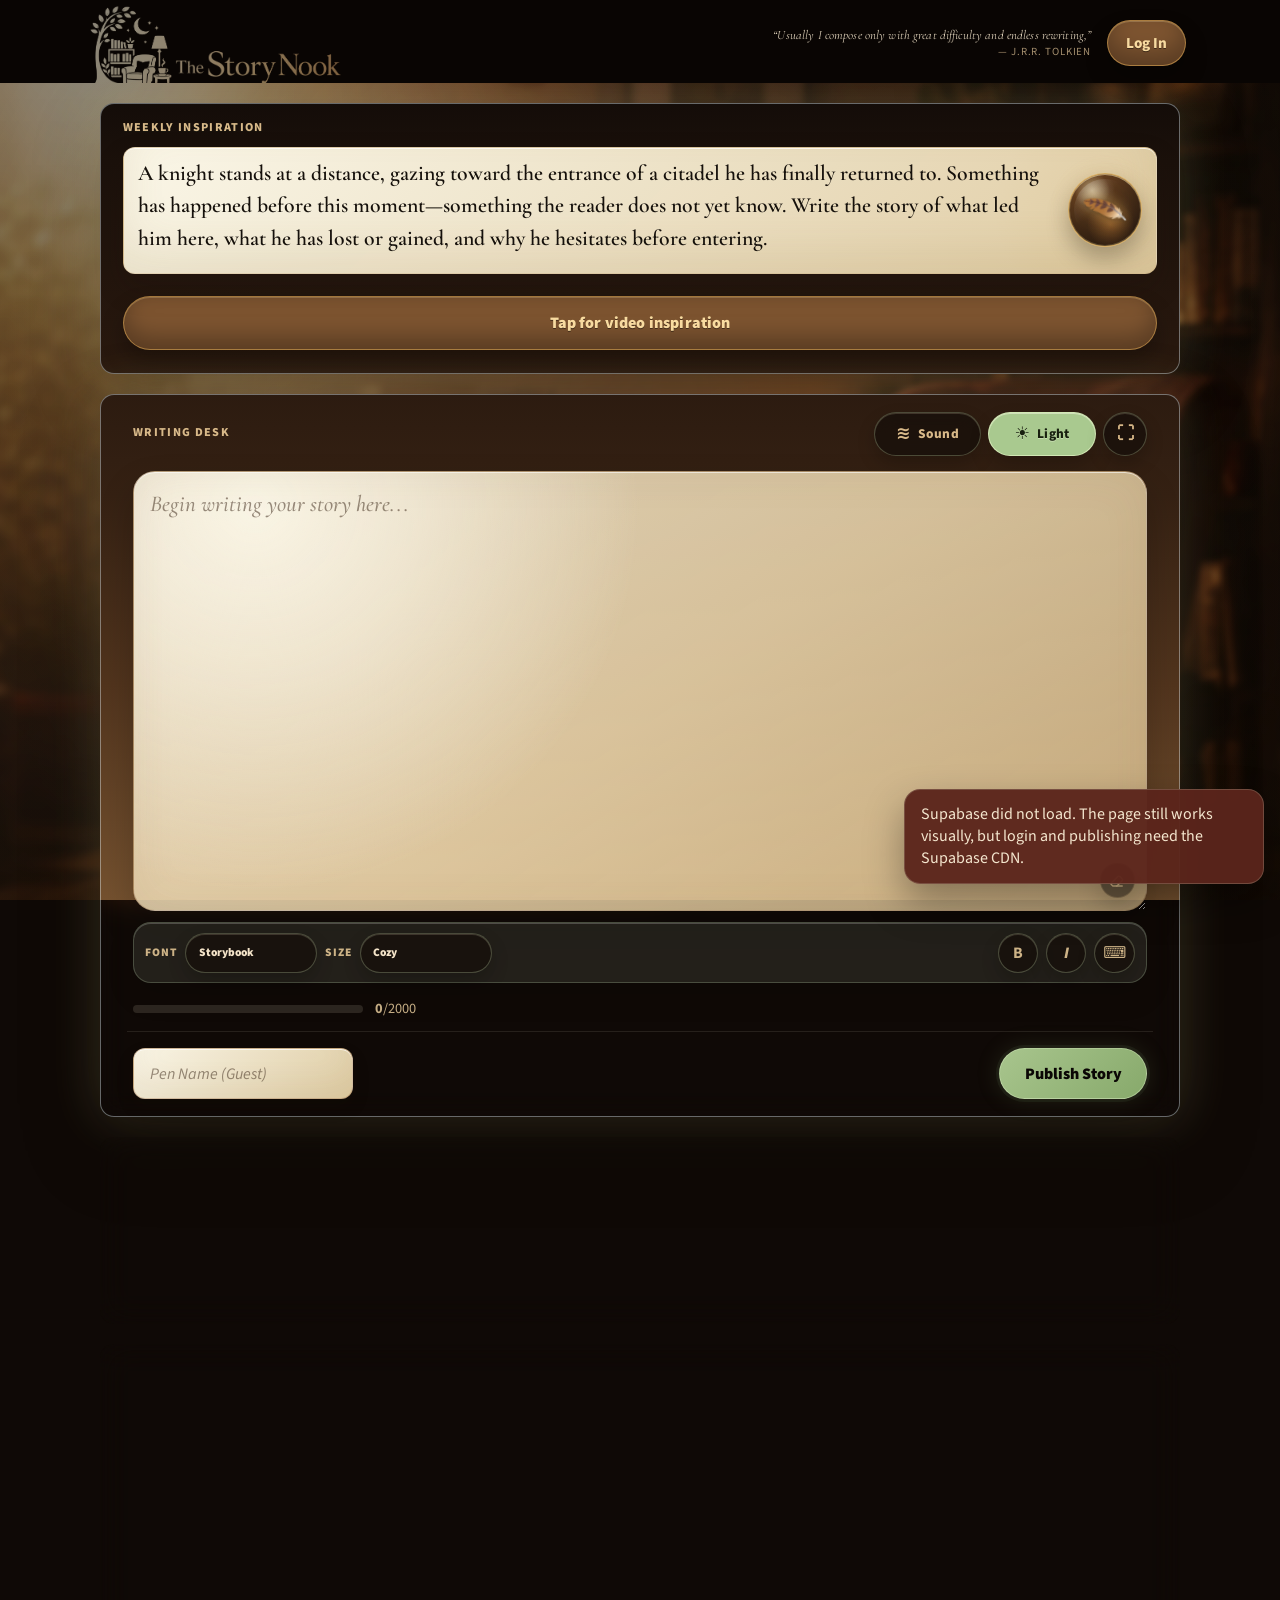
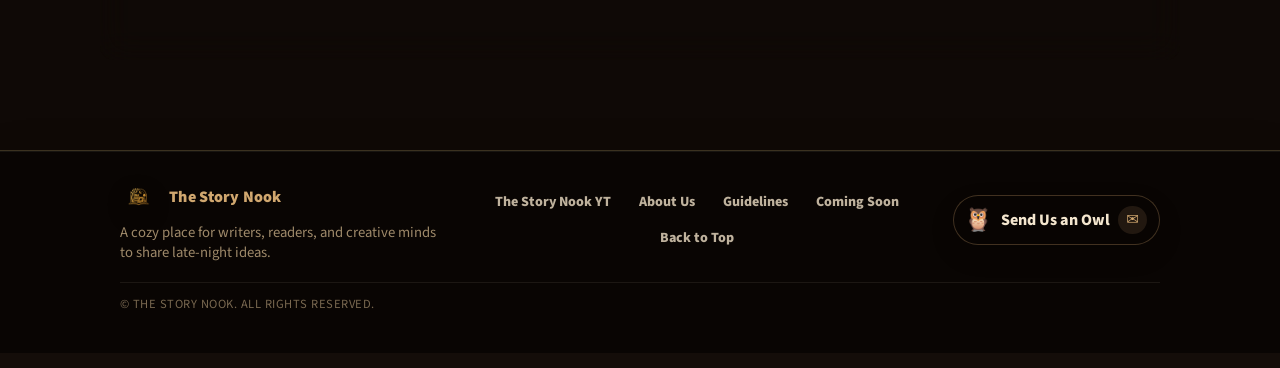
==== index.html @ 9d21a4e7 "Add avatar uploads and lift main layout" ====
<!DOCTYPE html>
<html lang="en">
<head>
    <meta charset="UTF-8">
    <meta name="viewport" content="width=device-width, initial-scale=1.0">
    <meta name="theme-color" content="#120c08">
    <title>The Story Nook</title>
    <link rel="preconnect" href="https://fonts.googleapis.com">
    <link rel="preconnect" href="https://fonts.gstatic.com" crossorigin>
    <link href="https://fonts.googleapis.com/css2?family=Cormorant+Garamond:ital,wght@0,500;0,600;0,700;1,500&family=Source+Sans+3:wght@400;500;600;700;800&display=swap" rel="stylesheet">
    <link rel="stylesheet" href="style.css">
    <script src="https://cdn.jsdelivr.net/npm/@supabase/supabase-js@2"></script>
</head>
<body>
    <div id="toastRegion" class="toast-region" aria-live="polite" aria-atomic="true"></div>

    <nav id="mainNav" class="site-nav">
        <button id="navLogo" class="brand-lockup nav-logo" type="button" aria-label="Back to top">
            <img src="story-nook-main-logo-new-square.png" alt="" class="brand-logo-img" aria-hidden="true">
            <img src="story-nook-logo2.png" alt="The Story Nook" class="brand-title-img">
            <img src="story-nook-header-cutout.png" alt="The Story Nook" class="brand-header-cutout-img">
        </button>

        <div class="nav-actions">
            <div id="loggedOutNav" class="nav-group">
                <div class="quote-of-day" aria-label="Quote of the day">
                    <p>“Usually I compose only with great difficulty and endless rewriting,”</p>
                    <cite>— J.R.R. Tolkien</cite>
                </div>
                <button id="navLoginBtn" class="btn-secondary">Log In</button>
            </div>
            <div id="loggedInNav" class="nav-group hidden">
                <button id="navMonthlyTopBtn" class="nav-icon-btn nav-monthly-btn" type="button" aria-label="Top stories of the month">
                    <svg class="nav-eye-icon" viewBox="0 0 24 24" aria-hidden="true">
                        <path d="M2.5 12s3.4-6.2 9.5-6.2S21.5 12 21.5 12s-3.4 6.2-9.5 6.2S2.5 12 2.5 12Z"></path>
                        <path d="M12 9.2a2.8 2.8 0 1 1 0 5.6 2.8 2.8 0 0 1 0-5.6Z"></path>
                    </svg>
                </button>
                <button id="navMailBtn" class="nav-icon-btn nav-mail-btn has-unread" type="button" aria-label="Messages">
                    <svg class="nav-mail-icon" viewBox="0 0 24 24" aria-hidden="true">
                        <path d="M21 3 9.6 21l-2.2-8.4L3 10.4 21 3Z"></path>
                        <path d="M7.4 12.6 21 3"></path>
                    </svg>
                </button>
                <button id="navMessagesBtn" class="nav-icon-btn nav-message-btn" type="button" aria-label="Notifications">
                    <svg class="nav-bell-icon" viewBox="0 0 24 24" aria-hidden="true">
                        <path d="M18 10.5a6 6 0 0 0-12 0v3.2l-1.7 2.8h15.4L18 13.7v-3.2Z"></path>
                        <path d="M9.7 19a2.5 2.5 0 0 0 4.6 0"></path>
                    </svg>
                </button>
                <button id="navProfileBtn" class="profile-trigger" type="button" aria-label="Open profile">
                    <span id="navUsername">Writer</span>
                    <img id="navAvatar" src="" alt="Profile avatar" class="avatar-small">
                </button>
            </div>

            <div class="bookmark-menu-shell hidden">
                <button id="bookmarkMenuBtn" class="bookmark-ribbon archive-menu-btn" type="button" aria-expanded="false" aria-controls="nookRibbonPanel" aria-label="Open archives">
                    <span class="archive-menu-mark" aria-hidden="true"></span>
                </button>
                <div id="nookRibbonPanel" class="ribbon-panel hidden archive-menu-panel" aria-label="Story Nook archive menu">
                    <p id="journeyNote" class="ribbon-note storybook-menu-note">The Archive</p>
                    <div class="storybook-menu-pages archive-menu-pages" aria-label="Archive menu">
                        <button type="button" class="storybook-page-link" data-archive-action="open">
                            <span class="page-link-title">Open Archive</span>
                            <span class="page-link-desc">Browse the strongest stories, likes, and discussion.</span>
                        </button>
                        <button type="button" class="storybook-page-link" data-archive-action="favorite">
                            <span class="page-link-title">All-Time Favorite</span>
                            <span class="page-link-desc">Jump to the story with the most hearts.</span>
                        </button>
                        <button type="button" class="storybook-page-link" data-archive-action="podium">
                            <span class="page-link-title">Weekly Podium</span>
                            <span class="page-link-desc">A home for every weekly top three.</span>
                        </button>
                    </div>
                </div>
            </div>
        </div>
    </nav>

    <div class="video-background" aria-hidden="true"></div>
    <div class="page-glow" aria-hidden="true"></div>
    <div class="overlay" aria-hidden="true"></div>

    <main>
        <section class="hero card compact-inspiration" aria-labelledby="weeklyPromptTitle">
            <div class="section-heading weekly-prompt-heading">
                <h2 id="weeklyPromptTitle" class="eyebrow section-label-title">Weekly Inspiration</h2>
            </div>
            <div class="prompt-strip">
                <p id="weeklyPromptText">A knight stands at a distance, gazing toward the entrance of a citadel he has finally returned to. Something has happened before this moment—something the reader does not yet know. Write the story of what led him here, what he has lost or gained, and why he hesitates before entering.</p>
                <button id="copyPromptBtn" class="btn-primary prompt-write-btn feather-prompt-btn" type="button" aria-label="Start writing from this inspiration" title="Start writing from this inspiration"><span aria-hidden="true">🪶</span></button>
            </div>

            <div class="video-toggle-wrapper">
                <button id="toggleVideoBtn" class="video-toggle-btn" type="button" aria-expanded="false" aria-controls="videoDropdown">
                    <span class="video-toggle-text">Tap for video inspiration</span>
                </button>
                <div id="videoDropdown" class="video-dropdown" aria-hidden="true">
                    <div class="video-wrapper">
                        <iframe id="youtubePlayer" src="" title="Inspiration video" frameborder="0" allow="autoplay; accelerometer; clipboard-write; encrypted-media; gyroscope; picture-in-picture" allowfullscreen></iframe>
                    </div>
                </div>
            </div>
        </section>

        <section id="writingZoneSection" class="writing-zone card" aria-labelledby="writeTitle">
            <button id="exitFocusBtn" class="focus-close" type="button" aria-label="Exit focus mode">×</button>
            <div class="writing-desk-header">
                <div class="writing-desk-title">
                    <p class="eyebrow">Writing desk</p>
                    <h2 id="writeTitle" class="sr-only">Writing Desk</h2>
                </div>
                <div class="writing-desk-controls focus-ambient-controls" aria-label="Focus room controls">
                    <button id="soundEffectsBtn" class="focus-mini-btn focus-icon-btn" type="button" aria-expanded="false" aria-controls="soundEffectsMenu">
                        <span aria-hidden="true">≋</span>
                        <span>Sound</span>
                    </button>
                    <button id="lightingEffectsBtn" class="focus-mini-btn focus-icon-btn" type="button" aria-expanded="false" aria-controls="lightingEffectsMenu">
                        <span aria-hidden="true">☀</span>
                        <span>Light</span>
                    </button>
                    <button id="focusModeToggleBtn" class="focus-mode-toggle" type="button" aria-label="Enter focus mode" title="Enter focus mode" aria-pressed="false">
                        <span class="focus-mode-toggle-icon" aria-hidden="true">⛶</span>
                        <span class="sr-only focus-mode-toggle-label">Enter focus mode</span>
                    </button>
                </div>
            </div>
            <div id="soundEffectsMenu" class="ambient-menu sound-menu hidden" role="menu" aria-label="Ambient sounds" aria-hidden="true" inert>
                <div class="ambient-menu-feature ambient-slider-feature audio-slider-feature">
                    <span class="ambient-feature-label">Volume</span>
                    <label class="site-volume-slider" for="siteVolumeSlider">
                        <span class="slider-soft-label">Off</span>
                        <input id="siteVolumeSlider" type="range" min="0" max="100" value="50" step="1" aria-label="Website audio volume">
                        <span class="slider-soft-label">Full</span>
                    </label>
                </div>
                                <div class="sound-mix-option" data-sound="relaxing-rain" role="button" tabindex="0" aria-pressed="false">
                    <span class="sound-mix-label">Relaxing rain</span>
                    <label class="sound-mix-slider-wrap" aria-label="Relaxing rain volume">
                        <span class="sound-mix-volume-value">70%</span>
                        <input class="sound-mix-slider" data-sound-volume="relaxing-rain" type="range" min="0" max="100" value="70" step="1" aria-label="Relaxing rain volume">
                    </label>
                </div>
                <div class="sound-mix-option" data-sound="fireplace" role="button" tabindex="0" aria-pressed="false">
                    <span class="sound-mix-label">Fireplace</span>
                    <label class="sound-mix-slider-wrap" aria-label="Fireplace volume">
                        <span class="sound-mix-volume-value">70%</span>
                        <input class="sound-mix-slider" data-sound-volume="fireplace" type="range" min="0" max="100" value="70" step="1" aria-label="Fireplace volume">
                    </label>
                </div>
                <div class="sound-mix-option" data-sound="ocean-waves" role="button" tabindex="0" aria-pressed="false">
                    <span class="sound-mix-label">Ocean waves</span>
                    <label class="sound-mix-slider-wrap" aria-label="Ocean waves volume">
                        <span class="sound-mix-volume-value">70%</span>
                        <input class="sound-mix-slider" data-sound-volume="ocean-waves" type="range" min="0" max="100" value="70" step="1" aria-label="Ocean waves volume">
                    </label>
                </div>
                <div class="sound-mix-option" data-sound="morning-birds" role="button" tabindex="0" aria-pressed="false">
                    <span class="sound-mix-label">Morning birds</span>
                    <label class="sound-mix-slider-wrap" aria-label="Morning birds volume">
                        <span class="sound-mix-volume-value">70%</span>
                        <input class="sound-mix-slider" data-sound-volume="morning-birds" type="range" min="0" max="100" value="70" step="1" aria-label="Morning birds volume">
                    </label>
                </div>
                <div class="sound-mix-option" data-sound="relaxing-storm" role="button" tabindex="0" aria-pressed="false">
                    <span class="sound-mix-label">Relaxing storm</span>
                    <label class="sound-mix-slider-wrap" aria-label="Relaxing storm volume">
                        <span class="sound-mix-volume-value">70%</span>
                        <input class="sound-mix-slider" data-sound-volume="relaxing-storm" type="range" min="0" max="100" value="70" step="1" aria-label="Relaxing storm volume">
                    </label>
                </div>
                <div class="sound-mix-option" data-sound="day-at-the-park" role="button" tabindex="0" aria-pressed="false">
                    <span class="sound-mix-label">Day at the park</span>
                    <label class="sound-mix-slider-wrap" aria-label="Day at the park volume">
                        <span class="sound-mix-volume-value">70%</span>
                        <input class="sound-mix-slider" data-sound-volume="day-at-the-park" type="range" min="0" max="100" value="70" step="1" aria-label="Day at the park volume">
                    </label>
                </div>
                <div class="sound-mix-option" data-sound="far-away-thunder" role="button" tabindex="0" aria-pressed="false">
                    <span class="sound-mix-label">Far away thunder</span>
                    <label class="sound-mix-slider-wrap" aria-label="Far away thunder volume">
                        <span class="sound-mix-volume-value">70%</span>
                        <input class="sound-mix-slider" data-sound-volume="far-away-thunder" type="range" min="0" max="100" value="70" step="1" aria-label="Far away thunder volume">
                    </label>
                </div>
                <div class="sound-mix-option" data-sound="humming" role="button" tabindex="0" aria-pressed="false">
                    <span class="sound-mix-label">Humming</span>
                    <label class="sound-mix-slider-wrap" aria-label="Humming volume">
                        <span class="sound-mix-volume-value">70%</span>
                        <input class="sound-mix-slider" data-sound-volume="humming" type="range" min="0" max="100" value="70" step="1" aria-label="Humming volume">
                    </label>
                </div>
                <div class="sound-mix-option" data-sound="brown-noise" role="button" tabindex="0" aria-pressed="false">
                    <span class="sound-mix-label">Brown noise</span>
                    <label class="sound-mix-slider-wrap" aria-label="Brown noise volume">
                        <span class="sound-mix-volume-value">70%</span>
                        <input class="sound-mix-slider" data-sound-volume="brown-noise" type="range" min="0" max="100" value="70" step="1" aria-label="Brown noise volume">
                    </label>
                </div>
            </div>
            <div id="lightingEffectsMenu" class="ambient-menu lighting-menu hidden" role="menu" aria-label="Ambient lighting" aria-hidden="true" inert>
                <div class="ambient-menu-feature ambient-slider-feature">
                    <span class="ambient-feature-label">Window</span>
                    <label class="focus-visibility-slider" for="focusVisibilitySlider">
                        <span class="slider-soft-label">Feather</span>
                        <input id="focusVisibilitySlider" type="range" min="48" max="96" value="88" step="1" aria-label="Writing window visibility">
                        <span class="slider-soft-label">Ink</span>
                    </label>
                </div>
                <button type="button" data-lighting="fireplace-glow" aria-pressed="false">Fireplace glow</button>
                <button type="button" data-lighting="rain-ambience" aria-pressed="false">Rain ambience</button>
                <button type="button" data-lighting="wind" aria-pressed="false">Under the covers</button>
                <button type="button" data-lighting="thunder-flashes" aria-pressed="false">Thunder flashes</button>
                <button type="button" data-lighting="summer-daylight" aria-pressed="false">Summer daylight</button>
                <button type="button" data-lighting="twilight" aria-pressed="false">Twilight</button>
                <button type="button" data-lighting="lamplight" aria-pressed="false">Lamplight</button>
                <button type="button" data-lighting="moonlit-desk" aria-pressed="false">Moonlit desk</button>
            </div>
            <div class="story-input-wrap">
                <textarea id="mainStoryInput" maxlength="2000" placeholder="Begin writing your story here..."></textarea>
                <button id="eraseStoryBtn" class="textarea-eraser" type="button" aria-label="Clear writing area" title="Clear writing area">
                    <svg viewBox="0 0 24 24" aria-hidden="true">
                        <path d="M4.2 15.9 13.7 6.4a2 2 0 0 1 2.8 0l3.1 3.1a2 2 0 0 1 0 2.8l-7.2 7.2H6.7L4.2 17a.8.8 0 0 1 0-1.1Z"></path>
                        <path d="M11.7 19.5h8.1"></path>
                    </svg>
                </button>
            </div>

            <div class="typing-toolbar" role="toolbar" aria-label="Writing tools">
                <div class="typing-toolbar-group typing-toolbar-selects">
                    <label class="typing-control" for="writingFontSelect">
                        <span>Font</span>
                        <select id="writingFontSelect" aria-label="Writing font">
                            <option value="'Cormorant Garamond', Georgia, serif">Storybook</option>
                            <option value="Georgia, 'Times New Roman', serif">Classic Serif</option>
                            <option value="Garamond, 'Cormorant Garamond', Georgia, serif">Garamond</option>
                            <option value="'Source Sans 3', system-ui, sans-serif">Clean Sans</option>
                            <option value="'Courier New', Courier, monospace">Typewriter</option>
                        </select>
                    </label>
                    <label class="typing-control" for="writingSizeSelect">
                        <span>Size</span>
                        <select id="writingSizeSelect" aria-label="Writing text size">
                            <option value="1.12rem">Small</option>
                            <option value="1.25rem">Comfort</option>
                            <option value="1.42rem">Cozy</option>
                            <option value="1.62rem">Large</option>
                            <option value="1.82rem">Storyteller</option>
                        </select>
                    </label>
                </div>
                <div class="typing-toolbar-group typing-format-toggles" aria-label="Text style">
                    <button id="writingBoldBtn" class="typing-tool-btn" type="button" aria-pressed="false" aria-label="Toggle bold text"><strong>B</strong></button>
                    <button id="writingItalicBtn" class="typing-tool-btn" type="button" aria-pressed="false" aria-label="Toggle italic text"><em>I</em></button>
                    <button id="typingSoundToggleBtn" class="typing-tool-btn typing-sound-toggle" type="button" aria-pressed="false" aria-label="Toggle gentle typing sound" title="Typing sound off"><span aria-hidden="true">⌨</span></button>
                </div>
            </div>

            <div class="writer-tools">
                <div class="char-meter" aria-label="Story character count">
                    <div class="char-track"><span id="charBar"></span></div>
                    <span><strong id="charCount">0</strong>/2000</span>
                </div>
            </div>

            <div class="action-bar writer-action-line">
                <div class="writing-actions-left">
                    <input type="text" id="guestPenName" placeholder="Pen Name (Guest)" maxlength="32" autocomplete="nickname">
                </div>
                <button id="publishBtn" class="btn-primary" type="button">Publish Story</button>
            </div>
        </section>

        <section class="leaderboard card" aria-labelledby="topStoriesTitle">
            <div class="section-heading">
                <h2 id="topStoriesTitle" class="eyebrow section-label-title">Reader Favorites</h2>
            </div>
            <div class="top-stories-container" id="topStories"></div>
        </section>

        <section class="feed card" aria-labelledby="feedTitle">
            <div class="section-heading split">
                <div>
                    <h2 id="feedTitle" class="eyebrow section-label-title">Latest Submissions</h2>
                </div>
                <button id="refreshFeedBtn" class="btn-secondary small" type="button">Refresh</button>
            </div>

            <div class="feed-toolbar">
                <label class="sr-only" for="storySearch">Search stories</label>
                <input type="search" id="storySearch" placeholder="Search stories or pen names...">
                <label class="sr-only" for="feedSort">Sort stories</label>
                <select id="feedSort">
                    <option value="created_at">Newest first</option>
                    <option value="votes">Most loved</option>
                </select>
            </div>

            <div id="storyFeed" class="feed-list-container"></div>
            <button id="loadMoreBtn" class="btn-secondary full-width load-more" type="button">Load more stories</button>
        </section>
    </main>

    <footer class="site-footer">
        <div class="footer-content footer-content-polished">
            <div class="footer-main">
                <div class="brand-lockup footer-brand">
                    <img src="story-nook-main-logo-new-square.png" alt="" class="brand-logo-img" aria-hidden="true">
                    <span>The Story Nook</span>
                </div>
                <p class="footer-note">A cozy place for writers, readers, and creative minds to share late-night ideas.</p>
            </div>

            <nav class="footer-nav" aria-label="Footer links">
                <a href="https://www.youtube.com/@TheStoryNook-YT" target="_blank" rel="noopener noreferrer">The Story Nook YT</a>
                <button type="button" data-open="aboutModal">About Us</button>
                <button type="button" data-open="guidelinesModal">Guidelines</button>
                <button type="button" data-open="comingSoonModal">Coming Soon</button>
                <button type="button" data-scroll-target="top">Back to Top</button>
            </nav>

            <button type="button" id="footerFeedbackBtn" class="footer-owl-link" aria-label="Send Us an Owl">
                <span class="footer-owl-icon" aria-hidden="true">🦉</span>
                <span class="footer-owl-text">Send Us an Owl</span>
                <span class="footer-mail-icon" aria-hidden="true">✉</span>
            </button>

            <p class="footer-legal">© The Story Nook. All rights reserved.</p>
        </div>
    </footer>

    <div id="clearStoryModal" class="modal hidden" role="dialog" aria-modal="true" aria-labelledby="clearStoryTitle">
        <div class="modal-content narrow cozy-panel clear-story-modal">
            <button class="close-modal" type="button" data-close="clearStoryModal" aria-label="Close">&times;</button>
            <div class="clear-story-icon" aria-hidden="true">
                <svg viewBox="0 0 24 24">
                    <path d="M4.2 15.9 13.7 6.4a2 2 0 0 1 2.8 0l3.1 3.1a2 2 0 0 1 0 2.8l-7.2 7.2H6.7L4.2 17a.8.8 0 0 1 0-1.1Z"></path>
                    <path d="M11.7 19.5h8.1"></path>
                </svg>
            </div>
            <h2 id="clearStoryTitle">Clear the writing area?</h2>
            <p class="subtext">This will remove the current draft from this browser. The prompt will return as example text.</p>
            <div class="modal-actions-row">
                <button id="cancelEraseStoryBtn" class="btn-secondary" type="button" data-close="clearStoryModal">Cancel</button>
                <button id="confirmEraseStoryBtn" class="btn-primary" type="button">Clear it</button>
            </div>
        </div>
    </div>


    <div id="publishMomentModal" class="modal hidden publish-moment-modal" role="dialog" aria-modal="true" aria-labelledby="publishMomentTitle">
        <div class="modal-content narrow cozy-panel publish-moment-card">
            <button class="close-modal" type="button" data-close="publishMomentModal" aria-label="Close">&times;</button>
            <div class="publish-moment-icon" aria-hidden="true">✨</div>
            <h2 id="publishMomentTitle">Your story now lives in the Nook</h2>
            <p class="modal-intro">A new page has been tucked onto the shelf.</p>
        </div>
    </div>

    <div id="authModal" class="modal hidden" role="dialog" aria-modal="true" aria-labelledby="authTitle">
        <div class="modal-content narrow cozy-panel">
            <button class="close-modal" type="button" data-close="authModal" aria-label="Close">&times;</button>
            <div class="brand-lockup modal-brand">
                <img src="story-nook-main-logo-new-square.png" alt="" class="brand-logo-img" aria-hidden="true">
                <span>The Story Nook</span>
            </div>
            <h2 id="authTitle">Welcome back</h2>
            <div class="auth-tabs" role="tablist" aria-label="Authentication mode">
                <button id="loginTab" class="auth-tab active" type="button">Log In</button>
                <button id="signupTab" class="auth-tab" type="button">Sign Up</button>
            </div>
            <form id="authForm" class="auth-form-container">
                <label class="sr-only" for="emailInput">Email Address</label>
                <input type="email" id="emailInput" placeholder="Email Address" autocomplete="email" required>
                <label class="sr-only" for="passwordInput">Password</label>
                <input type="password" id="passwordInput" placeholder="Password" autocomplete="current-password" minlength="6" required>
                <label class="sr-only" for="usernameInput">Pen Name</label>
                <input type="text" id="usernameInput" placeholder="Choose a Pen Name" class="hidden" autocomplete="username" maxlength="24">
                <button id="authActionBtn" class="btn-primary full-width" type="submit">Log In</button>
            </form>
            <div class="auth-helper-row">
                <button id="forgotPasswordBtn" type="button" class="text-link">Forgot password?</button>
                <button id="authSwitchBtn" type="button" class="text-link">Need an account?</button>
            </div>
            <p id="authError" class="error-text" role="alert"></p>
        </div>
    </div>

    <div id="feedbackModal" class="modal hidden" role="dialog" aria-modal="true" aria-labelledby="feedbackTitle">
        <div class="modal-content narrow cozy-panel">
            <button class="close-modal" type="button" data-close="feedbackModal" aria-label="Close">&times;</button>
            <h2 id="feedbackTitle">🦉 Send an Owl</h2>
            <p class="modal-intro">Suggestions, bug reports, or a quick hello—send your owl here.</p>
            <div class="auth-form-container">
                <input type="email" id="feedbackEmail" placeholder="Your Email (so we can reply)">
                <textarea id="feedbackText" placeholder="Write your missive here..." rows="5"></textarea>
                <button id="submitFeedbackBtn" class="btn-primary full-width" type="button">Send to The High Council</button>
            </div>
        </div>
    </div>

    <div id="guidelinesModal" class="modal hidden" role="dialog" aria-modal="true" aria-labelledby="guidelinesTitle">
        <div class="modal-content narrow cozy-panel footer-info-modal">
            <button class="close-modal" type="button" data-close="guidelinesModal" aria-label="Close">&times;</button>
            <h2 id="guidelinesTitle">📜 Community Guidelines</h2>
            <p class="modal-intro footer-modal-intro">Keep the Nook kind, curious, and welcoming. Share original writing, encourage other writers, and leave feedback that helps stories grow.</p>
            <div class="footer-modal-list">
                <p><strong>Be generous.</strong> Celebrate effort, not just polish.</p>
                <p><strong>Be thoughtful.</strong> Comment with care and avoid personal attacks.</p>
                <p><strong>Be original.</strong> Post your own work and credit inspiration when needed.</p>
            </div>
        </div>
    </div>

    <div id="comingSoonModal" class="modal hidden" role="dialog" aria-modal="true" aria-labelledby="comingSoonTitle">
        <div class="modal-content narrow cozy-panel footer-info-modal">
            <button class="close-modal" type="button" data-close="comingSoonModal" aria-label="Close">&times;</button>
            <h2 id="comingSoonTitle">✨ Coming Soon</h2>
            <p class="modal-intro footer-modal-intro">The Nook is growing toward weekly spotlights, reader milestones, collectible flair, and cozy community challenges.</p>
            <div class="footer-modal-list">
                <p><strong>Weekly spotlights</strong> for loved, discussed, and discovered stories.</p>
                <p><strong>Writer titles</strong> earned through participation and creativity.</p>
                <p><strong>Flair rewards</strong> to decorate profiles as the community grows.</p>
            </div>
        </div>
    </div>

    <div id="profileModal" class="modal hidden" role="dialog" aria-modal="true" aria-labelledby="profileNameDisplay">
        <div class="modal-content book-style">
            <button class="close-modal" type="button" data-close="profileModal" aria-label="Close">&times;</button>
            <div class="profile-header">
                <div class="avatar-wrapper" title="Choose a profile picture" role="button" tabindex="0" aria-label="Choose profile picture">
                    <img id="profileAvatar" src="" alt="Profile avatar" class="avatar-large profile-trigger-action">
                    <input type="file" id="avatarUploadInput" accept="image/*" hidden>
                    <div id="avatarEditOverlay" class="avatar-edit-hint">📷</div>
                </div>
                <div class="profile-info">
                    <p class="eyebrow dark">Author profile</p>
                    <h2 id="profileNameDisplay">Loading...</h2>
                    <p id="profileBioDisplay" class="profile-bio-display">A quiet corner for stories, comments, and late-night ideas.</p>
                </div>
            </div>

            <button id="adminDashboardBtn" class="btn-primary full-width hidden" type="button">👑 Control Panel</button>

            <div id="profileStatsGrid" class="profile-stats-grid" aria-label="Profile statistics">
                <div class="profile-stat-card"><strong>—</strong><span>Stories</span></div>
                <div class="profile-stat-card"><strong>—</strong><span>Hearts</span></div>
                <div class="profile-stat-card"><strong>—</strong><span>Comments</span></div>
                <div class="profile-stat-card"><strong>—</strong><span>Words</span></div>
            </div>

            <div class="passport-section">
                <div class="passport-header-row">
                    <h3>🎖️ Author's Passport</h3>
                    <button id="passportInfoBtn" class="info-icon-small" title="Guide" type="button">?</button>
                </div>
                <div id="flairGrid" class="flair-grid"></div>
            </div>

            <div id="settingsSection" class="settings-section">
                <h3>⚙️ Settings</h3>
                <div class="profile-settings-fields">
                    <label class="profile-field-label" for="profileUsernameInput">Pen name</label>
                    <input type="text" id="profileUsernameInput" maxlength="24" placeholder="Your pen name" autocomplete="nickname">
                    <label class="profile-field-label" for="profileBioInput">About your writing</label>
                    <textarea id="profileBioInput" class="profile-bio-input" maxlength="220" rows="3" placeholder="A small note about your voice, genres, or favorite late-night ideas..."></textarea>
                    <button id="saveProfileBtn" class="btn-primary full-width" type="button">Save Profile</button>
                </div>
                <div class="settings-grid password-settings-grid">
                    <input type="password" id="newPasswordInput" placeholder="New Password" autocomplete="new-password">
                    <button id="changePasswordBtn" class="btn-secondary small" type="button">Update Password</button>
                </div>
                <button id="logoutBtn" class="btn-secondary full-width" type="button">Log Out</button>
            </div>

            <h3>My Stories</h3>
            <div id="myStoriesList" class="my-stories-container"></div>

            <div id="deleteSection" class="delete-section">
                <button id="deleteAccountBtn" class="btn-delete-final full-width" type="button">Delete Profile Data</button>
            </div>
        </div>
    </div>

    <div id="avatarPickerModal" class="modal hidden" role="dialog" aria-modal="true" aria-labelledby="avatarPickerTitle">
        <div class="modal-content narrow cozy-panel avatar-picker-modal">
            <button class="close-modal" type="button" data-close="avatarPickerModal" aria-label="Close">&times;</button>
            <h2 id="avatarPickerTitle">Choose Profile Picture</h2>
            <p class="modal-intro">Unlocked prize pictures will appear here as your profile grows.</p>
            <div class="profile-placeholder-picker">
                <span class="profile-field-label">Available pictures</span>
                <div id="avatarPlaceholderGrid" class="avatar-placeholder-grid" aria-label="Choose a profile picture"></div>
            </div>
            <button id="avatarUploadBtn" class="btn-secondary full-width" type="button">Upload Custom Picture</button>
            <div id="customAvatarTools" class="custom-avatar-tools hidden" aria-label="Adjust uploaded profile picture">
                <span class="profile-field-label">Center uploaded picture</span>
                <div class="custom-avatar-adjust-row">
                    <div class="custom-avatar-preview-shell">
                        <img id="customAvatarPreview" src="" alt="Uploaded avatar preview">
                    </div>
                    <div class="custom-avatar-sliders">
                        <label for="avatarPositionX">
                            <span>Left / Right</span>
                            <input id="avatarPositionX" type="range" min="0" max="100" value="50">
                        </label>
                        <label for="avatarPositionY">
                            <span>Up / Down</span>
                            <input id="avatarPositionY" type="range" min="0" max="100" value="50">
                        </label>
                    </div>
                </div>
                <button id="saveAvatarPositionBtn" class="btn-secondary full-width small" type="button">Save Center</button>
            </div>
        </div>
    </div>

    <div id="passportInfoModal" class="modal hidden" role="dialog" aria-modal="true" aria-labelledby="guideTitle">
        <div class="modal-content passport-guide-style">
            <button class="close-modal" type="button" data-close="passportInfoModal" aria-label="Close">&times;</button>
            <h2 id="guideTitle" class="guide-title">Passport Guide</h2>
            <p class="guide-desc">Collect badges to unlock profile frames.</p>
            <div class="badge-guide-grid">
                <div class="guide-item"><div class="flair-preview frame-wood guide-badge"></div><div><strong>The Bard</strong><br><small>Participated in the weekly prompt.</small></div></div>
                <div class="guide-item"><div class="flair-preview frame-copper guide-badge"></div><div><strong>Talk of the Nook</strong><br><small>Most comments in a week.</small></div></div>
                <div class="guide-item"><div class="flair-preview frame-stone guide-badge"></div><div><strong>The Ink Scribble</strong><br><small>3rd place in weekly voting.</small></div></div>
                <div class="guide-item"><div class="flair-preview frame-iron guide-badge"></div><div><strong>The Cliffhanger</strong><br><small>2nd place in weekly voting.</small></div></div>
                <div class="guide-item"><div class="flair-preview frame-gold guide-badge"></div><div><strong>The Golden Quill</strong><br><small>1st place in weekly voting.</small></div></div>
                <div class="guide-item"><div class="flair-preview frame-diamond guide-badge"></div><div><strong>The Trilogy Master</strong><br><small>Top 3 for three weeks in a row.</small></div></div>
            </div>
        </div>
    </div>

    <div id="adminModal" class="modal hidden" role="dialog" aria-modal="true" aria-labelledby="adminTitle">
        <div class="modal-content book-style full-screen-mobile">
            <button class="close-modal" type="button" data-close="adminModal" aria-label="Close">&times;</button>
            <h2 id="adminTitle" class="admin-title">👑 Control Panel</h2>
            <div class="admin-tabs">
                <button class="tab-btn active" type="button" data-admin-tab="users">Users & Badges</button>
                <button class="tab-btn" type="button" data-admin-tab="contest">Manual Awards</button>
            </div>
            <div id="adminTabUsers" class="admin-tab-content">
                <input type="search" id="adminUserSearch" placeholder="Search user by name...">
                <div id="adminUserList" class="admin-user-list"></div>
            </div>
            <div id="adminTabContest" class="admin-tab-content hidden">
                <h3>🏆 Manage Badges</h3>
                <div class="winner-input-group"><label>🥇 The Golden Quill</label><div><input type="text" id="badgeInput_5" placeholder="Username"><button data-award="5" class="btn-primary small" type="button">Award</button><button data-revoke="5" class="btn-delete small" type="button">Revoke</button></div></div>
                <div class="winner-input-group"><label>🥈 The Cliffhanger</label><div><input type="text" id="badgeInput_4" placeholder="Username"><button data-award="4" class="btn-primary small" type="button">Award</button><button data-revoke="4" class="btn-delete small" type="button">Revoke</button></div></div>
                <div class="winner-input-group"><label>🥉 The Ink Scribble</label><div><input type="text" id="badgeInput_3" placeholder="Username"><button data-award="3" class="btn-primary small" type="button">Award</button><button data-revoke="3" class="btn-delete small" type="button">Revoke</button></div></div>
                <div class="winner-input-group"><label>🎭 The Bard</label><div><input type="text" id="badgeInput_1" placeholder="Username"><button data-award="1" class="btn-primary small" type="button">Award</button><button data-revoke="1" class="btn-delete small" type="button">Revoke</button></div></div>
                <div class="winner-input-group"><label>🗣️ Talk of the Nook</label><div><input type="text" id="badgeInput_2" placeholder="Username"><button data-award="2" class="btn-primary small" type="button">Award</button><button data-revoke="2" class="btn-delete small" type="button">Revoke</button></div></div>
                <div class="winner-input-group"><label>💎 The Trilogy Master</label><div><input type="text" id="badgeInput_6" placeholder="Username"><button data-award="6" class="btn-primary small" type="button">Award</button><button data-revoke="6" class="btn-delete small" type="button">Revoke</button></div></div>
            </div>
</div>
    </div>


    <div id="editStoryModal" class="modal hidden" role="dialog" aria-modal="true" aria-labelledby="editStoryTitle">
        <div class="modal-content book-style read-modal-layout">
            <button class="close-modal" type="button" data-close="editStoryModal" aria-label="Close">&times;</button>
            <div class="read-header">
                <div class="read-icon">✎</div>
                <div>
                    <p class="eyebrow dark">Author revision</p>
                    <h2 id="editStoryTitle">Edit story</h2>
                </div>
            </div>
            <textarea id="editStoryInput" class="edit-story-input" maxlength="2000" placeholder="Revise your story..."></textarea>
            <div class="action-bar writer-action-line">
                <button class="btn-secondary" type="button" data-close="editStoryModal">Cancel</button>
                <button id="saveStoryEditBtn" class="btn-primary" type="button">Save Changes</button>
            </div>
        </div>
    </div>

    <div id="readModal" class="modal hidden" role="dialog" aria-modal="true" aria-labelledby="readModalAuthor">
        <div class="modal-content book-style read-modal-layout">
            <button class="close-modal" type="button" data-close="readModal" aria-label="Close">&times;</button>
            <div class="read-header">
                <div class="read-icon">📖</div>
                <div>
                    <p class="eyebrow dark">Now reading</p>
                    <h2 id="readModalAuthor">By @Author</h2>
                </div>
            </div>
            <div id="readModalText" class="modal-body-text story-text-styled"></div>
            <div id="modalActionsRow" class="story-actions-row modal-actions"></div>
            <div class="comments-section-wrapper">
                <h3>Discussion</h3>
                <div id="modalCommentsList" class="comments-list"></div>
                <div class="comment-input-area">
                    <input type="text" id="commentGuestName" placeholder="Your Name" class="input-compact" maxlength="32">
                    <input type="text" id="newCommentInput" placeholder="Share your thoughts..." class="input-wide">
                    <button id="postCommentBtn" class="btn-primary small" type="button">Post</button>
                </div>
            </div>
        </div>
    </div>

    <div id="archiveModal" class="modal hidden" role="dialog" aria-modal="true" aria-labelledby="archiveTitle">
        <div class="modal-content book-style archive-modal-layout">
            <button class="close-modal" type="button" data-close="archiveModal" aria-label="Close">&times;</button>
            <div class="archive-modal-header">
                <p class="eyebrow dark">The Story Nook</p>
                <h2 id="archiveTitle">Archive</h2>
                <p class="archive-intro">All-time favorites, top stories, and the future home of every weekly podium.</p>
            </div>
            <div id="archiveStats" class="archive-stats"></div>
            <div id="archiveStoriesList" class="archive-stories-list">
                <div class="loading-state">Opening the archive...</div>
            </div>
        </div>
    </div>

    <div id="aboutModal" class="modal hidden" role="dialog" aria-modal="true" aria-labelledby="aboutTitle">
        <div class="modal-content book-style">
            <button class="close-modal" type="button" data-close="aboutModal" aria-label="Close">&times;</button>
            <h2 id="aboutTitle">About The Nook</h2>
            <div class="modal-body-text about-nook-copy">
                <p><strong>The Story Nook</strong> is a passion project for people who love stories: a quiet corner of the internet where writers and readers can step away from the noise, follow a weekly spark, and share something made with care.</p>
                <p>We built it as a small gathering place for short fiction, thoughtful reading, gentle feedback, and discovering the voices of others.</p>
                <p>As the Nook grows, we’ll keep shaping it with your feedback. Whether you arrive to write, read, vote, comment, or gather a little inspiration, we’re glad you’re here.</p>
            </div>
        </div>
    </div>

    <script src="script.js"></script>
</body>
</html>
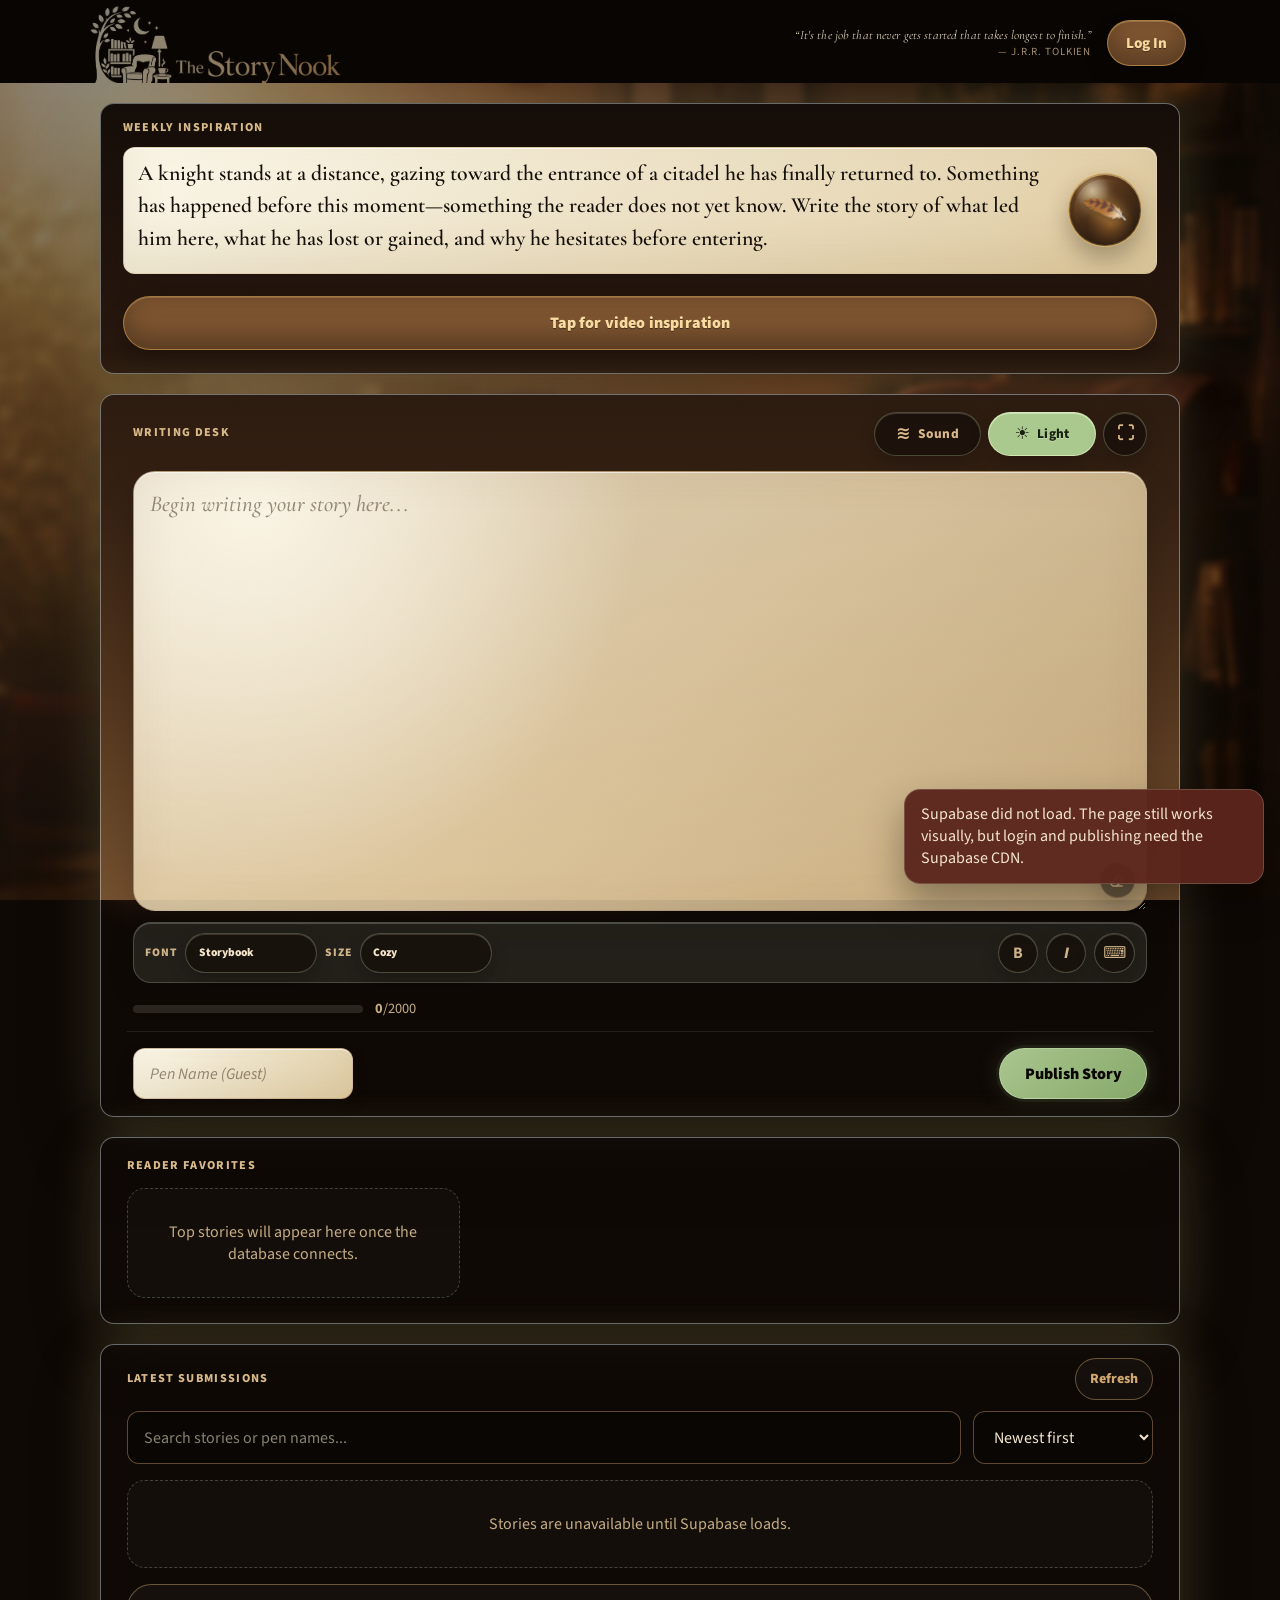
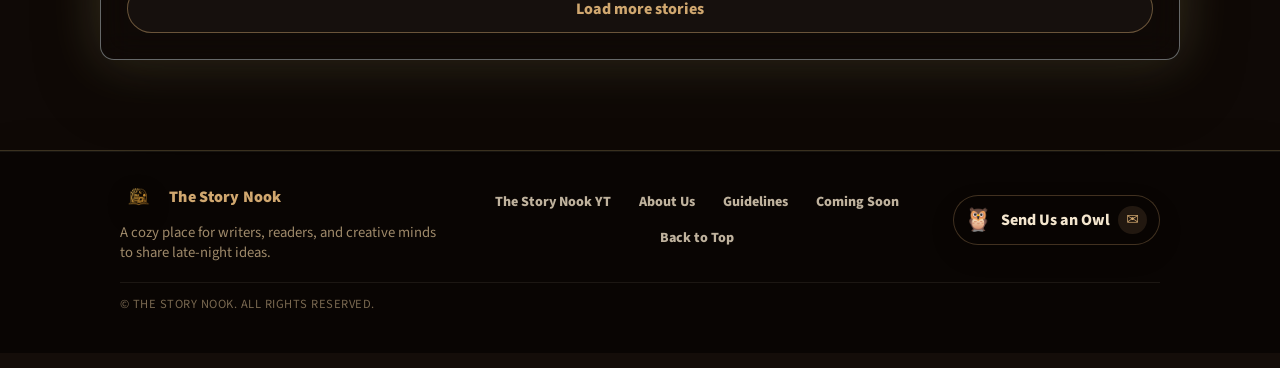
==== commit 6297b72d: "Add admin site content controls" ====
--- a/index.html
+++ b/index.html
@@ -24,8 +24,8 @@
         <div class="nav-actions">
             <div id="loggedOutNav" class="nav-group">
                 <div class="quote-of-day" aria-label="Quote of the day">
-                    <p>“Usually I compose only with great difficulty and endless rewriting,”</p>
-                    <cite>— J.R.R. Tolkien</cite>
+                    <p id="headerQuoteText">“It's the job that never gets started that takes longest to finish.”</p>
+                    <cite id="headerQuoteAuthor">— J.R.R. Tolkien</cite>
                 </div>
                 <button id="navLoginBtn" class="btn-secondary">Log In</button>
             </div>
@@ -539,11 +539,35 @@
             <h2 id="adminTitle" class="admin-title">👑 Control Panel</h2>
             <div class="admin-tabs">
                 <button class="tab-btn active" type="button" data-admin-tab="users">Users & Badges</button>
+                <button class="tab-btn" type="button" data-admin-tab="content">Site Content</button>
                 <button class="tab-btn" type="button" data-admin-tab="contest">Manual Awards</button>
             </div>
             <div id="adminTabUsers" class="admin-tab-content">
                 <input type="search" id="adminUserSearch" placeholder="Search user by name...">
                 <div id="adminUserList" class="admin-user-list"></div>
+            </div>
+            <div id="adminTabContent" class="admin-tab-content hidden">
+                <div class="admin-settings-panel">
+                    <section class="admin-settings-section">
+                        <h3>Header Quote</h3>
+                        <div class="admin-settings-grid">
+                            <label for="adminQuoteInput">Quote</label>
+                            <textarea id="adminQuoteInput" rows="3" maxlength="180" placeholder="It's the job that never gets started that takes longest to finish."></textarea>
+                            <label for="adminQuoteAuthorInput">Author</label>
+                            <input type="text" id="adminQuoteAuthorInput" maxlength="80" placeholder="J.R.R. Tolkien">
+                        </div>
+                    </section>
+                    <section class="admin-settings-section">
+                        <h3>Weekly Inspiration</h3>
+                        <div class="admin-settings-grid">
+                            <label for="adminPromptInput">Prompt</label>
+                            <textarea id="adminPromptInput" rows="5" maxlength="700" placeholder="Write the weekly inspiration prompt..."></textarea>
+                            <label for="adminVideoInput">YouTube link</label>
+                            <input type="url" id="adminVideoInput" placeholder="https://www.youtube.com/watch?v=...">
+                        </div>
+                    </section>
+                    <button id="saveSiteSettingsBtn" class="btn-primary full-width" type="button">Save Site Content</button>
+                </div>
             </div>
             <div id="adminTabContest" class="admin-tab-content hidden">
                 <h3>🏆 Manage Badges</h3>
--- a/style.css
+++ b/style.css
@@ -753,18 +753,39 @@
 
 /* Admin */
 .admin-title { text-align: center; margin-bottom: 1rem; color: #88402d !important; }
-.admin-tabs { display: flex; gap: 0.6rem; border-bottom: 1px solid rgba(139,94,60,0.2); padding-bottom: 0.75rem; margin-bottom: 1rem; }
-.tab-btn { padding: 0.6rem 0.8rem; border-radius: 999px; background: transparent; color: #6a533d; font-weight: 900; }
-.tab-btn.active { color: #1d130d; background: rgba(156,175,136,0.32); }
-.admin-user-list { display: grid; gap: 0.75rem; margin-top: 0.9rem; max-height: 450px; overflow-y: auto; }
-.admin-user-card { padding: 0.9rem; border-radius: 16px; background: rgba(255,255,255,0.52); border: 1px solid rgba(139,94,60,0.18); }
-.admin-user-header { display: flex; justify-content: space-between; align-items: center; gap: 0.8rem; }
-.admin-badge-controls { display: flex; gap: 0.55rem; flex-wrap: wrap; padding-top: 0.75rem; margin-top: 0.75rem; border-top: 1px dashed rgba(139,94,60,0.18); }
-.admin-badge-btn { width: 38px; height: 38px; border-width: 3px; opacity: 0.36; }
-.admin-badge-btn.owned { opacity: 1; outline: 3px solid rgba(32,55,42,0.38); }
-.winner-input-group { padding: 0.9rem; margin-bottom: 0.85rem; border-radius: 16px; background: rgba(255,255,255,0.48); }
-.winner-input-group label { display: block; font-weight: 900; margin-bottom: 0.55rem; }
-.winner-input-group div { display: flex; gap: 0.55rem; }
+.admin-tabs { display: flex; flex-wrap: wrap; gap: 0.6rem; border-bottom: 1px solid rgba(139,94,60,0.2); padding-bottom: 0.75rem; margin-bottom: 1rem; }
+.tab-btn { padding: 0.6rem 0.8rem; border-radius: 999px; background: transparent; color: #6a533d; font-weight: 900; }
+.tab-btn.active { color: #1d130d; background: rgba(156,175,136,0.32); }
+.admin-user-list { display: grid; gap: 0.75rem; margin-top: 0.9rem; max-height: 450px; overflow-y: auto; }
+.admin-user-card { padding: 0.9rem; border-radius: 16px; background: rgba(255,255,255,0.52); border: 1px solid rgba(139,94,60,0.18); }
+.admin-user-header { display: flex; justify-content: space-between; align-items: center; gap: 0.8rem; }
+.admin-badge-controls { display: flex; gap: 0.55rem; flex-wrap: wrap; padding-top: 0.75rem; margin-top: 0.75rem; border-top: 1px dashed rgba(139,94,60,0.18); }
+.admin-badge-btn { width: 38px; height: 38px; border-width: 3px; opacity: 0.36; }
+.admin-badge-btn.owned { opacity: 1; outline: 3px solid rgba(32,55,42,0.38); }
+.admin-settings-panel { display: grid; gap: 1rem; }
+.admin-settings-section {
+    padding: 1rem;
+    border-radius: 14px;
+    background: rgba(255,255,255,0.50);
+    border: 1px solid rgba(139,94,60,0.18);
+}
+.admin-settings-section h3 { margin: 0 0 0.8rem; color: #3a2418; }
+.admin-settings-grid { display: grid; gap: 0.55rem; }
+.admin-settings-grid label {
+    color: #5f4a37;
+    font-size: 0.78rem;
+    font-weight: 900;
+    letter-spacing: 0.06em;
+    text-transform: uppercase;
+}
+.admin-settings-grid textarea,
+.admin-settings-grid input {
+    width: 100%;
+    resize: vertical;
+}
+.winner-input-group { padding: 0.9rem; margin-bottom: 0.85rem; border-radius: 16px; background: rgba(255,255,255,0.48); }
+.winner-input-group label { display: block; font-weight: 900; margin-bottom: 0.55rem; }
+.winner-input-group div { display: flex; gap: 0.55rem; }
 
 /* Read modal */
 .read-modal-layout { display: flex; flex-direction: column; }
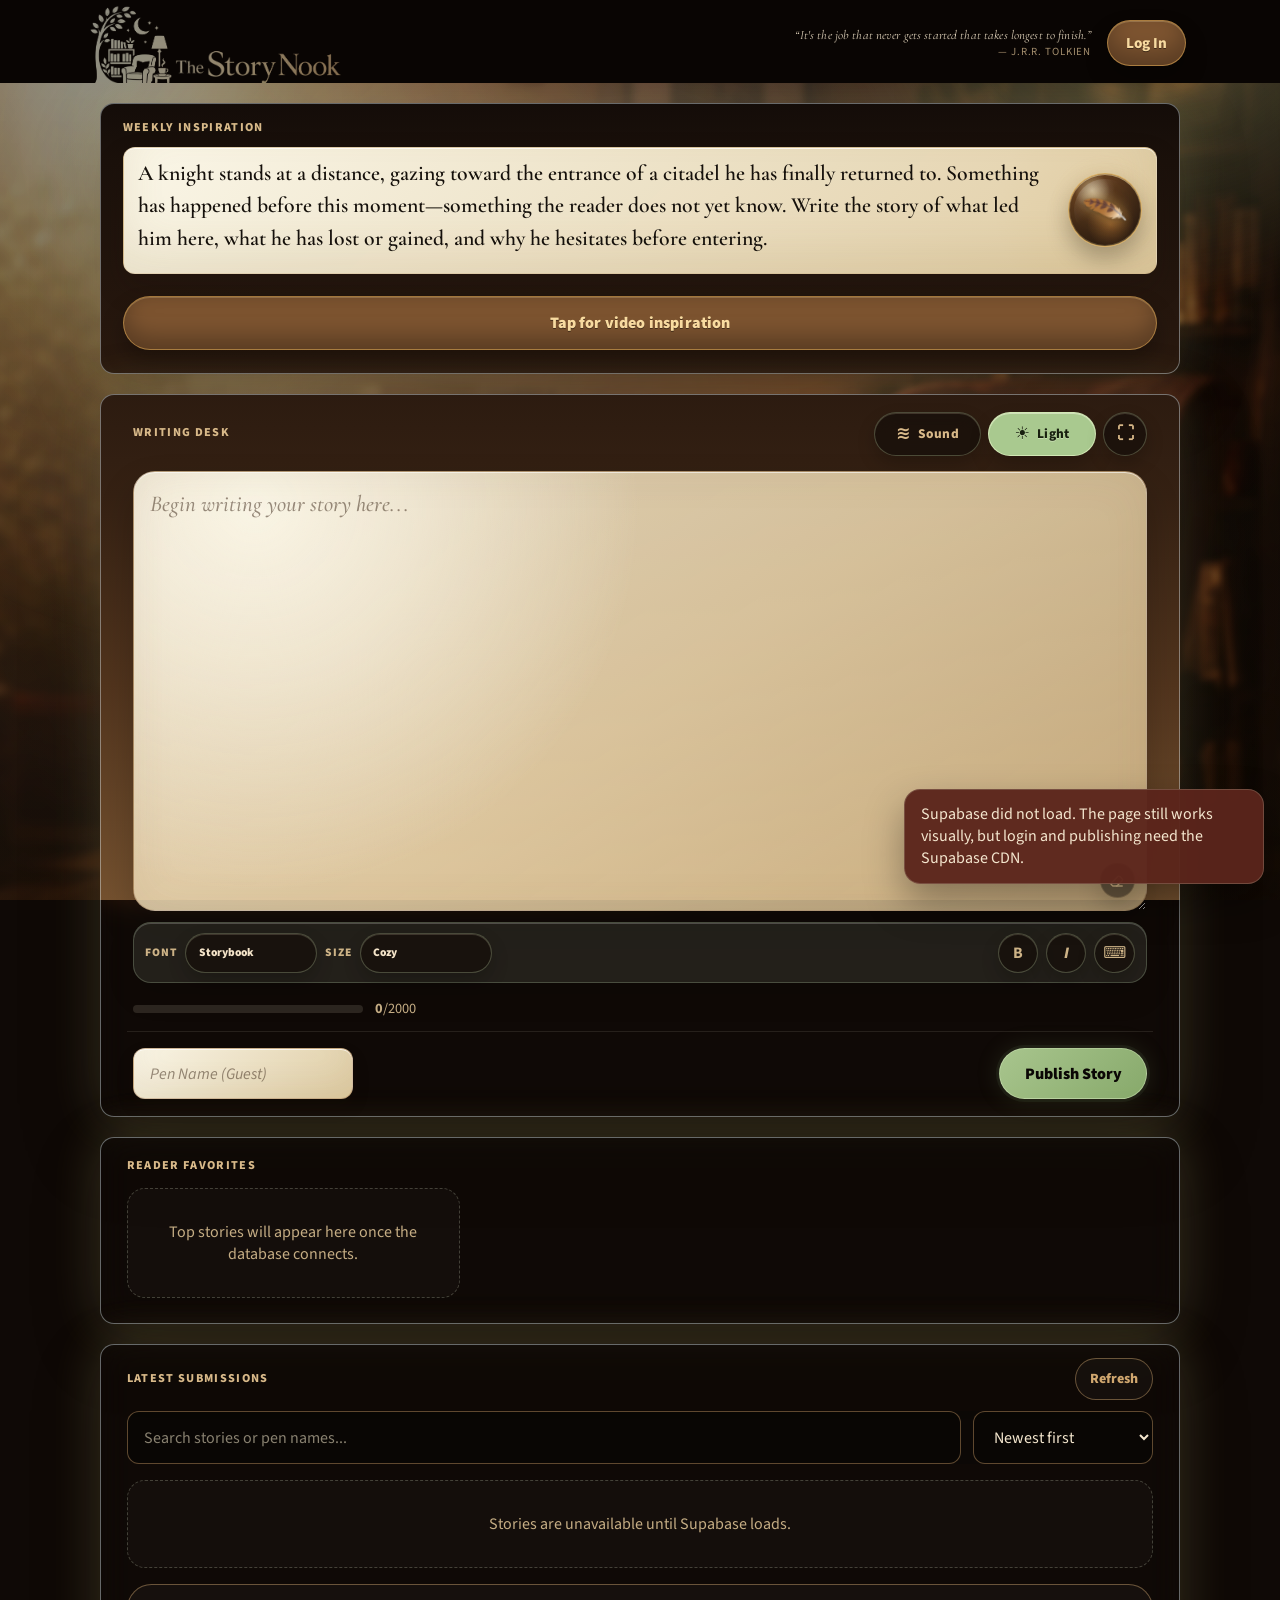
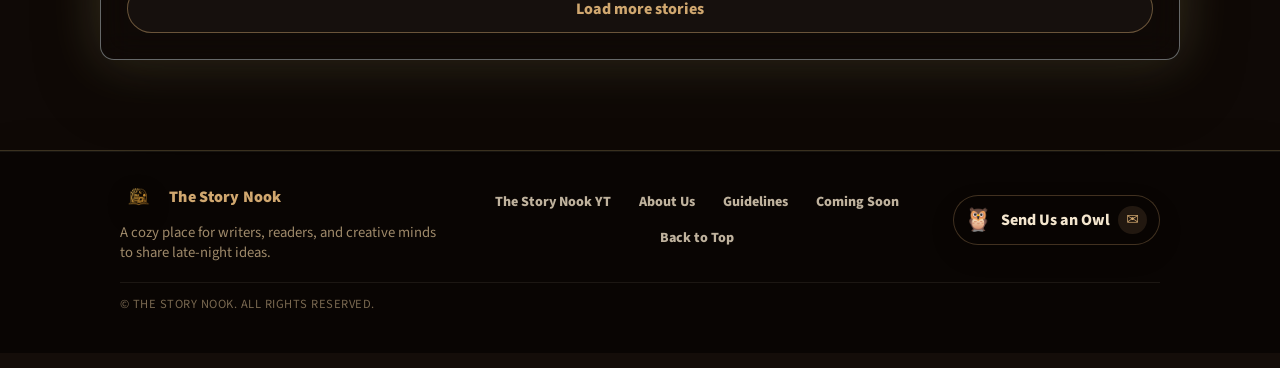
==== commit d7db36b6: "Add stackable light effects" ====
--- a/index.html
+++ b/index.html
@@ -81,6 +81,7 @@
 
     <div class="video-background" aria-hidden="true"></div>
     <div class="page-glow" aria-hidden="true"></div>
+    <div id="ambientLightStack" class="ambient-light-stack" aria-hidden="true"></div>
     <div class="overlay" aria-hidden="true"></div>
 
     <main>
@@ -382,6 +383,10 @@
             </form>
             <div class="auth-helper-row">
                 <button id="forgotPasswordBtn" type="button" class="text-link">Forgot password?</button>
+                <label class="remember-me-toggle" for="rememberMeInput">
+                    <input id="rememberMeInput" type="checkbox" checked>
+                    <span>Remember me</span>
+                </label>
                 <button id="authSwitchBtn" type="button" class="text-link">Need an account?</button>
             </div>
             <p id="authError" class="error-text" role="alert"></p>
--- a/style.css
+++ b/style.css
@@ -587,8 +587,23 @@
 }
 .auth-tab.active { background: var(--accent); color: #20150f; }
 .auth-form-container { display: grid; gap: 0.78rem; }
-.auth-helper-row { display: flex; justify-content: space-between; gap: 0.8rem; margin-top: 1rem; font-size: 0.9rem; }
-.error-text { min-height: 1.2rem; color: #ffb1a1; font-weight: 800; }
+.auth-helper-row { display: flex; flex-wrap: wrap; align-items: center; justify-content: space-between; gap: 0.8rem; margin-top: 1rem; font-size: 0.9rem; }
+.remember-me-toggle {
+    display: inline-flex;
+    align-items: center;
+    gap: 0.35rem;
+    color: var(--text-muted);
+    cursor: pointer;
+    font-weight: 800;
+    white-space: nowrap;
+}
+.remember-me-toggle input {
+    width: 0.95rem;
+    height: 0.95rem;
+    accent-color: #9caf88;
+    cursor: pointer;
+}
+.error-text { min-height: 1.2rem; color: #ffb1a1; font-weight: 800; }
 .modal-intro { color: var(--text-muted); line-height: 1.5; margin-bottom: 1rem; }
 
 .book-style, .passport-guide-style {
@@ -16900,3 +16915,183 @@
             0 0 27px rgba(216, 166, 86, 0.22);
     }
 }
+
+/* =========================================================
+   Final 113: stackable realistic CSS light layers
+   ========================================================= */
+.ambient-light-stack {
+    position: fixed;
+    inset: 0;
+    z-index: -1;
+    pointer-events: none;
+    overflow: hidden;
+    isolation: isolate;
+}
+
+.ambient-light-layer {
+    position: absolute;
+    inset: -12%;
+    opacity: 0.66;
+    filter: blur(18px) saturate(1.08);
+    mix-blend-mode: screen;
+    transform: translate3d(0, 0, 0);
+    will-change: transform, opacity, filter;
+}
+
+.ambient-light-layer::before,
+.ambient-light-layer::after {
+    content: "";
+    position: absolute;
+    inset: -4%;
+    pointer-events: none;
+}
+
+.ambient-fireplace-glow {
+    background:
+        radial-gradient(circle at 48% 78%, rgba(255, 94, 28, 0.34) 0, transparent 26rem),
+        radial-gradient(circle at 41% 68%, rgba(255, 184, 72, 0.20) 0, transparent 18rem),
+        radial-gradient(circle at 61% 70%, rgba(198, 46, 19, 0.18) 0, transparent 22rem);
+    animation: storyNookFireRoomPulse 4.8s ease-in-out infinite;
+}
+
+.ambient-fireplace-glow::before {
+    background:
+        radial-gradient(circle at 46% 74%, rgba(255, 225, 120, 0.16) 0, transparent 15rem),
+        radial-gradient(circle at 56% 82%, rgba(255, 72, 24, 0.16) 0, transparent 18rem);
+    animation: storyNookFireLick 2.9s ease-in-out infinite;
+}
+
+.ambient-rain-ambience {
+    opacity: 0.44;
+    background:
+        radial-gradient(circle at 72% 16%, rgba(126, 170, 194, 0.26) 0, transparent 31rem),
+        linear-gradient(145deg, rgba(39, 72, 92, 0.18), rgba(7, 10, 14, 0.24));
+    filter: blur(12px) saturate(0.82);
+}
+
+.ambient-rain-ambience::before {
+    opacity: 0.24;
+    background:
+        repeating-linear-gradient(
+            112deg,
+            transparent 0 18px,
+            rgba(220, 240, 255, 0.34) 18px 19px,
+            transparent 19px 38px
+        );
+    transform: translateX(-8%);
+    animation: storyNookRainDrift 7.5s linear infinite;
+}
+
+.ambient-wind {
+    opacity: 0.64;
+    background:
+        radial-gradient(circle at 50% 48%, rgba(255, 248, 205, 0.52) 0, transparent 18rem),
+        radial-gradient(circle at 50% 50%, rgba(0, 0, 0, 0.36) 0, transparent 33rem),
+        linear-gradient(90deg, rgba(0, 0, 0, 0.38), transparent 28%, transparent 72%, rgba(0, 0, 0, 0.42));
+    filter: blur(16px) saturate(0.9);
+    animation: storyNookFlashlightBreath 8.8s ease-in-out infinite;
+}
+
+.ambient-thunder-flashes {
+    opacity: 0.24;
+    background:
+        radial-gradient(circle at 82% 18%, rgba(210, 228, 255, 0.58) 0, transparent 30rem),
+        linear-gradient(105deg, transparent, rgba(183, 208, 245, 0.26) 44%, transparent 70%);
+    filter: blur(12px) saturate(0.72);
+    animation: storyNookStackThunderRight 12s ease-in-out infinite;
+}
+
+.ambient-thunder-flashes::before {
+    background:
+        radial-gradient(circle at 9% 34%, rgba(204, 225, 255, 0.46) 0, transparent 23rem),
+        linear-gradient(112deg, rgba(205, 224, 252, 0.17), transparent 48%);
+    opacity: 0.36;
+    animation: storyNookStackThunderLeft 15.2s ease-in-out infinite;
+}
+
+.ambient-summer-daylight {
+    opacity: 0.48;
+    background:
+        radial-gradient(circle at 83% 7%, rgba(255, 247, 165, 0.66) 0, transparent 21rem),
+        radial-gradient(circle at 55% 22%, rgba(255, 255, 255, 0.20) 0, transparent 26rem),
+        radial-gradient(circle at 24% 22%, rgba(180, 225, 255, 0.22) 0, transparent 32rem);
+    filter: blur(13px) saturate(1.04) brightness(1.08);
+}
+
+.ambient-twilight {
+    opacity: 0.46;
+    background:
+        radial-gradient(circle at 32% 16%, rgba(122, 79, 128, 0.34) 0, transparent 30rem),
+        radial-gradient(circle at 82% 28%, rgba(222, 120, 67, 0.22) 0, transparent 28rem),
+        linear-gradient(155deg, rgba(42, 18, 45, 0.24), transparent 68%);
+    filter: blur(17px) saturate(0.94);
+    animation: storyNookTwilightSettle 18s ease-in-out infinite;
+}
+
+.ambient-lamplight {
+    opacity: 0.58;
+    background:
+        radial-gradient(circle at 52% 20%, rgba(255, 219, 140, 0.52) 0, transparent 24rem),
+        radial-gradient(circle at 53% 62%, rgba(176, 103, 48, 0.18) 0, transparent 26rem);
+    filter: blur(14px) saturate(1.06);
+    animation: storyNookLampWarmth 9.6s ease-in-out infinite;
+}
+
+.ambient-moonlit-desk {
+    opacity: 0.43;
+    background:
+        radial-gradient(circle at 72% 10%, rgba(196, 216, 236, 0.42) 0, transparent 31rem),
+        linear-gradient(145deg, rgba(28, 47, 78, 0.25), transparent 72%);
+    filter: blur(15px) saturate(0.72);
+}
+
+body.effects-off .ambient-light-stack {
+    opacity: 0.22;
+    filter: grayscale(0.3);
+}
+
+@keyframes storyNookFireRoomPulse {
+    0%, 100% { opacity: 0.52; transform: scale(1) translateY(0); filter: blur(18px) saturate(1.02); }
+    36% { opacity: 0.82; transform: scale(1.025) translateY(-0.7%); filter: blur(20px) saturate(1.24); }
+    47% { opacity: 0.62; transform: scale(1.01) translateY(0.3%); }
+    68% { opacity: 0.76; transform: scale(1.018) translateX(0.5%); }
+}
+
+@keyframes storyNookFireLick {
+    0%, 100% { opacity: 0.28; transform: translate(-1%, 1%) scale(0.98); }
+    42% { opacity: 0.68; transform: translate(1.6%, -2.2%) scale(1.05); }
+    61% { opacity: 0.40; transform: translate(-0.4%, -0.7%) scale(1.02); }
+}
+
+@keyframes storyNookRainDrift {
+    from { transform: translate3d(-7%, -6%, 0); }
+    to { transform: translate3d(7%, 6%, 0); }
+}
+
+@keyframes storyNookFlashlightBreath {
+    0%, 100% { opacity: 0.50; transform: translateX(-0.4%) scale(0.99); }
+    50% { opacity: 0.72; transform: translateX(0.5%) scale(1.025); }
+}
+
+@keyframes storyNookStackThunderRight {
+    0%, 56%, 65%, 100% { opacity: 0.16; filter: blur(12px) brightness(0.92); }
+    58% { opacity: 0.72; filter: blur(8px) brightness(1.55); }
+    60% { opacity: 0.28; filter: blur(12px) brightness(1.05); }
+    86% { opacity: 0.48; filter: blur(9px) brightness(1.32); }
+}
+
+@keyframes storyNookStackThunderLeft {
+    0%, 44%, 53%, 100% { opacity: 0.12; filter: brightness(0.88); }
+    46% { opacity: 0.56; filter: brightness(1.42); }
+    48% { opacity: 0.22; filter: brightness(1.03); }
+}
+
+@keyframes storyNookTwilightSettle {
+    0%, 100% { transform: translateY(0); opacity: 0.40; }
+    50% { transform: translateY(1.4%); opacity: 0.54; }
+}
+
+@keyframes storyNookLampWarmth {
+    0%, 100% { opacity: 0.50; transform: scale(1); }
+    50% { opacity: 0.64; transform: scale(1.018); }
+}
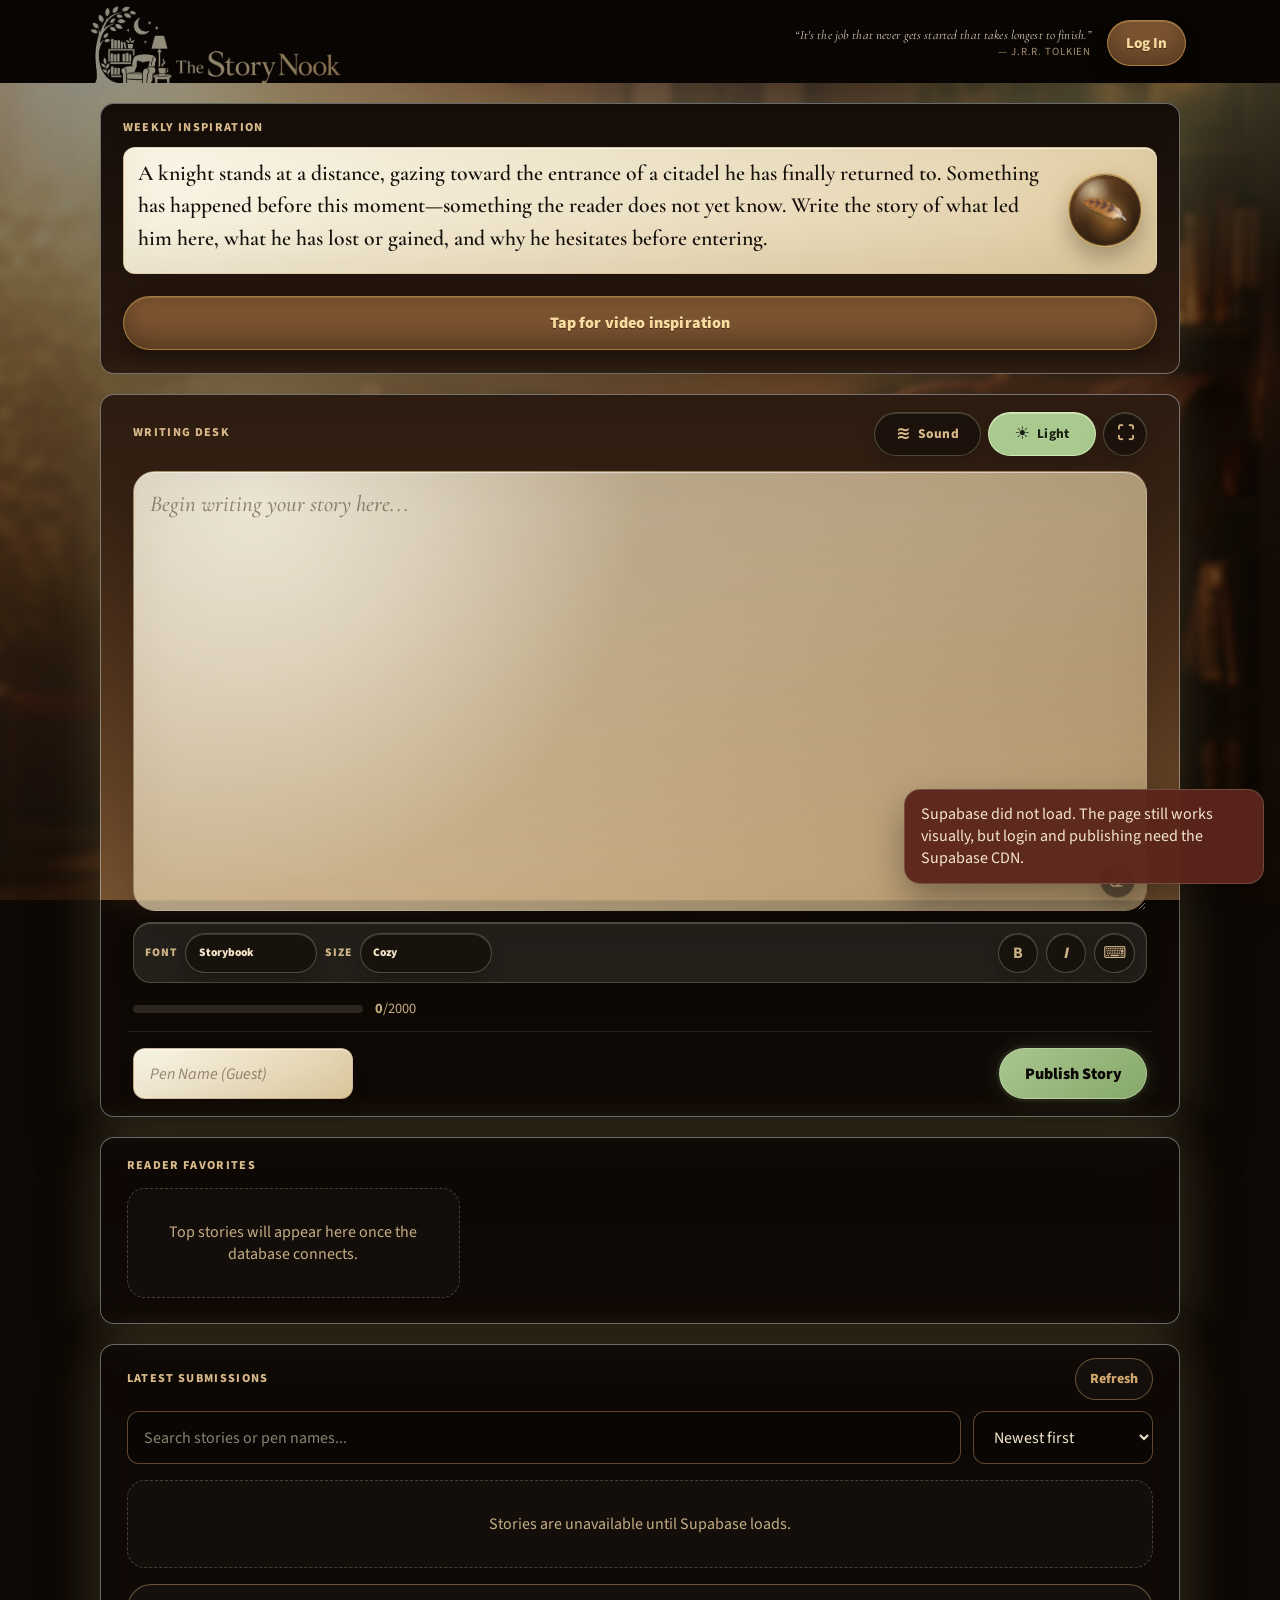
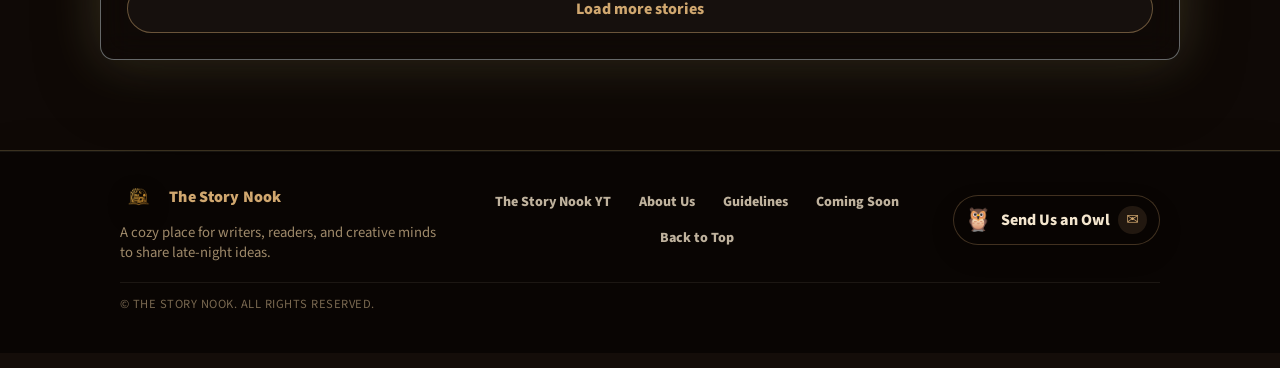
==== commit f59d1159: "Tune focus mode and mobile publish button" ====
--- a/index.html
+++ b/index.html
@@ -206,7 +206,7 @@
                     <span class="ambient-feature-label">Window</span>
                     <label class="focus-visibility-slider" for="focusVisibilitySlider">
                         <span class="slider-soft-label">Feather</span>
-                        <input id="focusVisibilitySlider" type="range" min="48" max="96" value="88" step="1" aria-label="Writing window visibility">
+                        <input id="focusVisibilitySlider" type="range" min="48" max="96" value="72" step="1" aria-label="Writing window visibility">
                         <span class="slider-soft-label">Ink</span>
                     </label>
                 </div>
--- a/style.css
+++ b/style.css
@@ -17095,3 +17095,184 @@
     0%, 100% { opacity: 0.50; transform: scale(1); }
     50% { opacity: 0.64; transform: scale(1.018); }
 }
+
+/* Final 114: wider mobile sliders for finger control. */
+@media (max-width: 760px) {
+    #writingZoneSection .ambient-menu,
+    body:not(.focus-mode) #writingZoneSection .ambient-menu,
+    body.focus-mode #writingZoneSection .ambient-menu {
+        width: min(96vw, 390px) !important;
+        max-width: calc(100vw - 1rem) !important;
+        right: 0.5rem !important;
+        padding-left: 1rem !important;
+        padding-right: 1rem !important;
+    }
+
+    .focus-visibility-slider,
+    .candle-brightness-slider {
+        grid-template-columns: auto minmax(210px, 1fr) auto !important;
+        gap: 0.72rem !important;
+        width: 100% !important;
+    }
+
+    .sound-mix-slider-wrap,
+    .custom-avatar-sliders {
+        width: 100% !important;
+        min-width: 0 !important;
+    }
+
+    input[type="range"],
+    .site-volume-slider input[type="range"],
+    .focus-visibility-slider input[type="range"],
+    .candle-brightness-slider input[type="range"],
+    .sound-mix-slider,
+    .custom-avatar-sliders input[type="range"] {
+        height: 1.45rem !important;
+        touch-action: pan-y !important;
+    }
+
+    input[type="range"]::-webkit-slider-runnable-track,
+    .sound-mix-slider::-webkit-slider-runnable-track {
+        height: 0.42rem !important;
+    }
+
+    input[type="range"]::-webkit-slider-thumb,
+    .sound-mix-slider::-webkit-slider-thumb {
+        width: 1.14rem !important;
+        height: 1.14rem !important;
+        margin-top: -0.36rem !important;
+    }
+
+    input[type="range"]::-moz-range-track,
+    input[type="range"]::-moz-range-progress,
+    .sound-mix-slider::-moz-range-track,
+    .sound-mix-slider::-moz-range-progress {
+        height: 0.42rem !important;
+    }
+
+    input[type="range"]::-moz-range-thumb,
+    .sound-mix-slider::-moz-range-thumb {
+        width: 1.14rem !important;
+        height: 1.14rem !important;
+    }
+}
+
+@media (max-width: 390px) {
+    .focus-visibility-slider,
+    .candle-brightness-slider {
+        grid-template-columns: auto minmax(170px, 1fr) auto !important;
+        gap: 0.54rem !important;
+    }
+}
+
+/* Final 115: deeper, more uneven fireplace glow. */
+body.light-fireplace-glow {
+    --story-room-bg-brightness: 0.46 !important;
+    --story-room-bg-saturation: 1.08 !important;
+    --story-room-vignette: rgba(5, 1, 0, 0.78) !important;
+    --ambient-edge: rgba(230, 91, 38, 0.22) !important;
+    --ambient-card-glow: rgba(228, 62, 28, 0.18) !important;
+}
+
+body.light-fireplace-glow .overlay {
+    background:
+        radial-gradient(circle at 50% 70%,
+            rgba(36, 5, 0, 0.08) 0,
+            rgba(16, 4, 2, 0.42) 52%,
+            rgba(4, 1, 0, 0.78) 100%) !important;
+    backdrop-filter: blur(1.4px) saturate(1.08) !important;
+}
+
+body.light-fireplace-glow .page-glow {
+    background:
+        radial-gradient(circle at 50% 74%, rgba(255, 42, 16, 0.54) 0, transparent 24rem),
+        radial-gradient(circle at 47% 70%, rgba(255, 118, 35, 0.40) 0, transparent 19rem),
+        radial-gradient(circle at 53% 74%, rgba(255, 210, 85, 0.22) 0, transparent 16rem),
+        radial-gradient(circle at 50% 112%, rgba(4, 0, 0, 0.62) 0, transparent 38rem) !important;
+    animation: storyNookFirePageUneven 6.7s cubic-bezier(.45, .02, .25, 1) infinite !important;
+}
+
+.ambient-fireplace-glow {
+    opacity: 0.76;
+    background:
+        radial-gradient(circle at 50% 76%, rgba(255, 34, 12, 0.48) 0, transparent 21rem),
+        radial-gradient(circle at 48% 72%, rgba(255, 87, 24, 0.42) 0, transparent 18rem),
+        radial-gradient(circle at 52% 75%, rgba(194, 24, 11, 0.34) 0, transparent 24rem),
+        radial-gradient(circle at 50% 58%, rgba(90, 7, 3, 0.18) 0, transparent 30rem) !important;
+    filter: blur(18px) saturate(1.24) brightness(1.08);
+    animation: storyNookFireRedRandom 5.9s cubic-bezier(.5, 0, .2, 1) infinite !important;
+}
+
+.ambient-fireplace-glow::before {
+    background:
+        radial-gradient(circle at 50% 74%, rgba(255, 225, 112, 0.32) 0, transparent 12rem),
+        radial-gradient(circle at 48% 71%, rgba(255, 165, 47, 0.20) 0, transparent 18rem) !important;
+    animation: storyNookFireYellowRandom 4.35s cubic-bezier(.48, 0, .22, 1) infinite !important;
+}
+
+.ambient-fireplace-glow::after {
+    background:
+        radial-gradient(circle at 50% 75%, rgba(255, 255, 190, 0.15) 0, transparent 7rem),
+        radial-gradient(circle at 53% 78%, rgba(255, 70, 22, 0.17) 0, transparent 12rem);
+    opacity: 0.48;
+    animation: storyNookFireSparkBreath 2.6s ease-in-out infinite;
+}
+
+@keyframes storyNookFirePageUneven {
+    0%, 100% { opacity: 0.68; filter: brightness(0.96) saturate(1.08); }
+    14% { opacity: 0.86; filter: brightness(1.22) saturate(1.22); }
+    19% { opacity: 0.72; filter: brightness(1.02) saturate(1.12); }
+    34% { opacity: 0.94; filter: brightness(1.32) saturate(1.30); }
+    38% { opacity: 0.76; filter: brightness(1.05) saturate(1.12); }
+    61% { opacity: 0.88; filter: brightness(1.20) saturate(1.22); }
+    73% { opacity: 0.62; filter: brightness(0.90) saturate(1.04); }
+    82% { opacity: 0.96; filter: brightness(1.34) saturate(1.34); }
+}
+
+@keyframes storyNookFireRedRandom {
+    0%, 100% { opacity: 0.58; transform: scale(1) translate(0, 0); filter: blur(18px) saturate(1.16) brightness(1.02); }
+    11% { opacity: 0.86; transform: scale(1.018) translate(-0.4%, -0.6%); filter: blur(19px) saturate(1.28) brightness(1.14); }
+    16% { opacity: 0.65; transform: scale(1.006) translate(0.2%, 0.2%); }
+    29% { opacity: 0.98; transform: scale(1.04) translate(0.8%, -1.2%); filter: blur(20px) saturate(1.42) brightness(1.24); }
+    33% { opacity: 0.70; transform: scale(1.012) translate(-0.2%, 0.4%); }
+    52% { opacity: 0.80; transform: scale(1.024) translate(-0.7%, -0.7%); }
+    68% { opacity: 0.60; transform: scale(0.995) translate(0, 0.5%); filter: blur(18px) saturate(1.12) brightness(0.96); }
+    79% { opacity: 1; transform: scale(1.048) translate(0.6%, -1.4%); filter: blur(21px) saturate(1.48) brightness(1.30); }
+    84% { opacity: 0.74; transform: scale(1.015) translate(-0.3%, 0); }
+}
+
+@keyframes storyNookFireYellowRandom {
+    0%, 100% { opacity: 0.34; transform: scale(0.96) translateY(0.4%); }
+    8% { opacity: 0.72; transform: scale(1.05) translateY(-1.0%); }
+    13% { opacity: 0.42; transform: scale(0.99) translateY(0); }
+    41% { opacity: 0.82; transform: scale(1.08) translate(0.5%, -1.6%); }
+    48% { opacity: 0.38; transform: scale(0.98); }
+    66% { opacity: 0.64; transform: scale(1.04) translate(-0.4%, -0.8%); }
+    72% { opacity: 0.45; transform: scale(1); }
+    90% { opacity: 0.78; transform: scale(1.07) translateY(-1.4%); }
+}
+
+@keyframes storyNookFireSparkBreath {
+    0%, 100% { opacity: 0.22; transform: scale(0.92); }
+    31% { opacity: 0.62; transform: scale(1.05) translateY(-0.8%); }
+    48% { opacity: 0.28; transform: scale(0.96); }
+    73% { opacity: 0.54; transform: scale(1.02) translateX(0.4%); }
+}
+
+/* Final 116: focus desk midpoint, live focus font size, mobile publish nudge. */
+body.focus-mode #writingZoneSection #mainStoryInput,
+body.focus-mode #writingZoneSection textarea#mainStoryInput,
+body.focus-mode.candle-brightness-active #writingZoneSection #mainStoryInput,
+body.focus-mode.candle-brightness-active #writingZoneSection textarea#mainStoryInput {
+    font-size: var(--writing-user-font-size) !important;
+}
+
+@media (max-width: 640px) {
+    body:not(.focus-mode) #writingZoneSection #publishBtn {
+        transform: translateY(-2px) !important;
+    }
+
+    body.focus-mode #writingZoneSection #publishBtn {
+        transform: translateY(-3px) !important;
+    }
+}
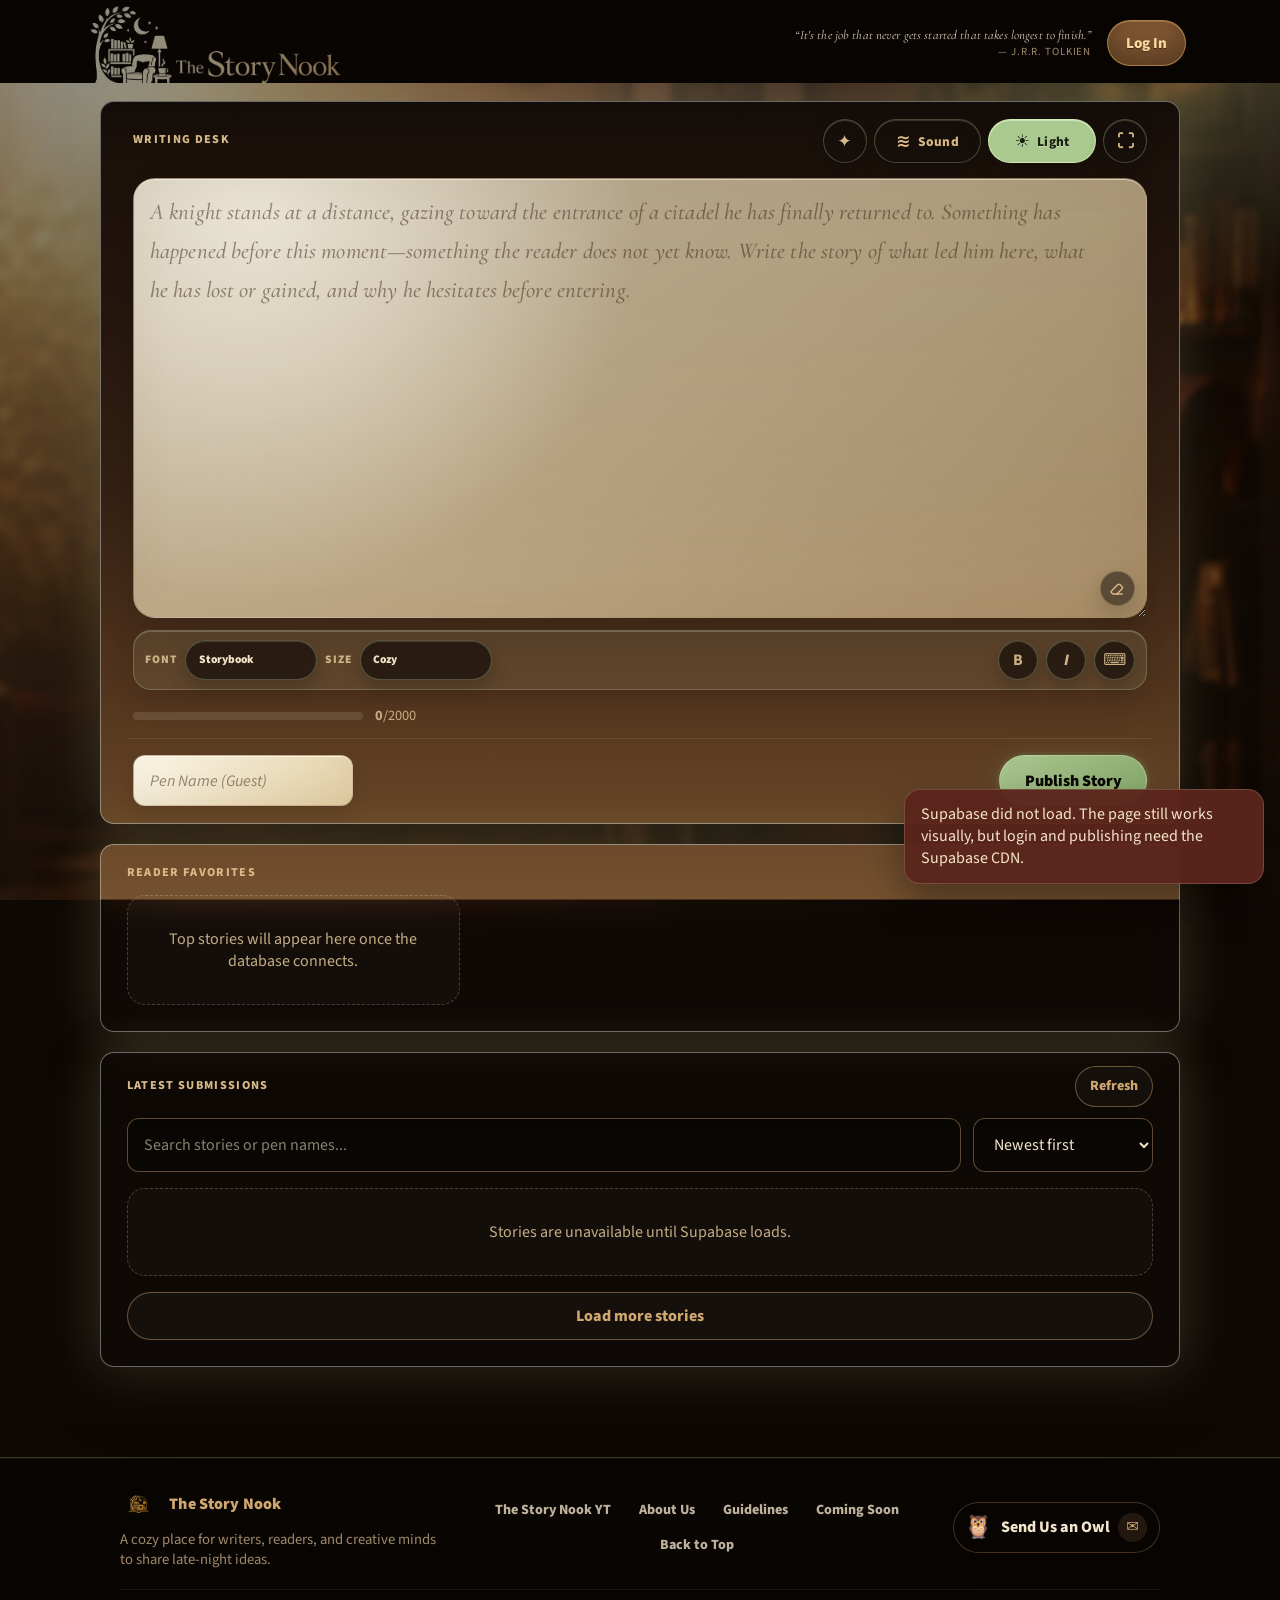
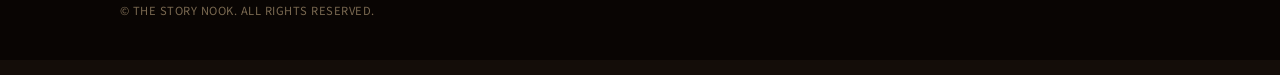
==== commit 95bb19a0: "Add files via upload" ====
--- a/index.html
+++ b/index.html
@@ -85,25 +85,19 @@
     <div class="overlay" aria-hidden="true"></div>
 
     <main>
-        <section class="hero card compact-inspiration" aria-labelledby="weeklyPromptTitle">
-            <div class="section-heading weekly-prompt-heading">
+        <section class="image-inspiration-standalone video-inspiration-strip archived-weekly-inspiration-ui" aria-hidden="true" aria-labelledby="weeklyPromptTitle">
+            <!-- Archived for later:
+                 Weekly Inspiration title/text box and feather CTA are kept in the DOM
+                 so they can be restored later. They are visually hidden in CSS.
+                 The active weekly inspiration now appears as the Writing Desk placeholder. -->
+            <div class="section-heading weekly-prompt-heading archived-weekly-inspiration-ui" aria-hidden="true">
                 <h2 id="weeklyPromptTitle" class="eyebrow section-label-title">Weekly Inspiration</h2>
             </div>
-            <div class="prompt-strip">
+            <div class="prompt-strip archived-weekly-inspiration-ui" aria-hidden="true">
                 <p id="weeklyPromptText">A knight stands at a distance, gazing toward the entrance of a citadel he has finally returned to. Something has happened before this moment—something the reader does not yet know. Write the story of what led him here, what he has lost or gained, and why he hesitates before entering.</p>
-                <button id="copyPromptBtn" class="btn-primary prompt-write-btn feather-prompt-btn" type="button" aria-label="Start writing from this inspiration" title="Start writing from this inspiration"><span aria-hidden="true">🪶</span></button>
-            </div>
-
-            <div class="video-toggle-wrapper">
-                <button id="toggleVideoBtn" class="video-toggle-btn" type="button" aria-expanded="false" aria-controls="videoDropdown">
-                    <span class="video-toggle-text">Tap for video inspiration</span>
-                </button>
-                <div id="videoDropdown" class="video-dropdown" aria-hidden="true">
-                    <div class="video-wrapper">
-                        <iframe id="youtubePlayer" src="" title="Inspiration video" frameborder="0" allow="autoplay; accelerometer; clipboard-write; encrypted-media; gyroscope; picture-in-picture" allowfullscreen></iframe>
-                    </div>
-                </div>
-            </div>
+                <button id="copyPromptBtn" class="btn-primary prompt-write-btn feather-prompt-btn" type="button" aria-label="Start writing from this inspiration" title="Start writing from this inspiration" tabindex="-1"><span aria-hidden="true">🪶</span></button>
+            </div>
+
         </section>
 
         <section id="writingZoneSection" class="writing-zone card" aria-labelledby="writeTitle">
@@ -114,6 +108,22 @@
                     <h2 id="writeTitle" class="sr-only">Writing Desk</h2>
                 </div>
                 <div class="writing-desk-controls focus-ambient-controls" aria-label="Focus room controls">
+                    <div class="video-toggle-wrapper image-inspiration-wrapper">
+                        <button id="toggleVideoBtn" class="focus-mode-toggle inspiration-icon-toggle image-inspiration-toggle" type="button" aria-expanded="false" aria-controls="videoDropdown" aria-label="Open inspiration" title="Inspiration">
+                            <span class="inspiration-toggle-icon" aria-hidden="true">✦</span>
+                            <span class="sr-only video-toggle-text">Inspiration</span>
+                        </button>
+                        <div id="videoDropdown" class="video-dropdown image-inspiration-popover" aria-hidden="true">
+                            <div class="image-inspiration-panel" role="dialog" aria-modal="true" aria-label="Weekly image inspiration">
+                                <button id="imageInspirationCloseBtn" class="image-inspiration-close focus-close" type="button" aria-label="Collapse image inspiration">×</button>
+                                <div class="image-inspiration-frame">
+                                    <p id="weeklyInspirationPopupText" class="image-inspiration-popup-text"></p>
+                                    <img id="weeklyInspirationImage" src="" alt="Weekly inspiration image">
+                                    <p id="weeklyInspirationImageFallback" class="image-inspiration-fallback">No image inspiration has been set yet.</p>
+                                </div>
+                            </div>
+                        </div>
+                    </div>
                     <button id="soundEffectsBtn" class="focus-mini-btn focus-icon-btn" type="button" aria-expanded="false" aria-controls="soundEffectsMenu">
                         <span aria-hidden="true">≋</span>
                         <span>Sound</span>
@@ -220,7 +230,7 @@
                 <button type="button" data-lighting="moonlit-desk" aria-pressed="false">Moonlit desk</button>
             </div>
             <div class="story-input-wrap">
-                <textarea id="mainStoryInput" maxlength="2000" placeholder="Begin writing your story here..."></textarea>
+                <textarea id="mainStoryInput" maxlength="2000" placeholder="A knight stands at a distance, gazing toward the entrance of a citadel he has finally returned to. Something has happened before this moment—something the reader does not yet know. Write the story of what led him here, what he has lost or gained, and why he hesitates before entering."></textarea>
                 <button id="eraseStoryBtn" class="textarea-eraser" type="button" aria-label="Clear writing area" title="Clear writing area">
                     <svg viewBox="0 0 24 24" aria-hidden="true">
                         <path d="M4.2 15.9 13.7 6.4a2 2 0 0 1 2.8 0l3.1 3.1a2 2 0 0 1 0 2.8l-7.2 7.2H6.7L4.2 17a.8.8 0 0 1 0-1.1Z"></path>
@@ -569,6 +579,18 @@
                             <textarea id="adminPromptInput" rows="5" maxlength="700" placeholder="Write the weekly inspiration prompt..."></textarea>
                             <label for="adminVideoInput">YouTube link</label>
                             <input type="url" id="adminVideoInput" placeholder="https://www.youtube.com/watch?v=...">
+                            <p class="admin-muted-note">Archived for later: this link is saved, but the main inspiration button now opens an image.</p>
+                        </div>
+                    </section>
+                    <section class="admin-settings-section">
+                        <h3>Weekly Inspiration Image</h3>
+                        <div class="admin-settings-grid">
+                            <label for="adminInspirationImageInput">Upload image</label>
+                            <input type="file" id="adminInspirationImageInput" accept="image/*">
+                            <p class="admin-muted-note">This image appears inside the Image Inspiration popup. Use a wide cinematic image when possible.</p>
+                            <div id="adminInspirationImagePreview" class="admin-image-preview" aria-live="polite">
+                                <span>No image selected yet.</span>
+                            </div>
                         </div>
                     </section>
                     <button id="saveSiteSettingsBtn" class="btn-primary full-width" type="button">Save Site Content</button>
--- a/style.css
+++ b/style.css
@@ -1,592 +1,592 @@
-:root {
-    --warm-bg: #18110d;
-    --warm-bg-2: #251a14;
-    --ink: #110d0a;
-    --paper: #f6ead4;
-    --paper-soft: #ead8b7;
-    --glass: rgba(21, 15, 11, 0.84);
-    --glass-strong: rgba(15, 11, 8, 0.95);
-    --accent: #c79a61;
-    --accent-2: #dfbf83;
-    --sage: #7d8b6d;
-    --sage-deep: #2f352d;
-    --sage-soft: #c8c3a5;
-    --clay: #ad614d;
-    --text-main: #f6ead4;
-    --text-muted: #c8c3a5;
-    --shadow: 0 24px 60px rgba(0, 0, 0, 0.42);
-    --radius-lg: 28px;
-    --radius-md: 18px;
-    --radius-sm: 12px;
-    --font-body: 'Cormorant Garamond', Georgia, serif;
-    --font-ui: 'Source Sans 3', system-ui, -apple-system, BlinkMacSystemFont, 'Segoe UI', sans-serif;
-}
-
-* { box-sizing: border-box; margin: 0; padding: 0; }
-
-html { scroll-behavior: smooth; }
-
-body {
-    min-height: 100vh;
-    font-family: var(--font-ui);
-    color: var(--text-main);
-    background:
-        radial-gradient(circle at 18% 10%, rgba(156, 175, 136, 0.22), transparent 34rem),
-        radial-gradient(circle at 84% 20%, rgba(215, 165, 111, 0.18), transparent 32rem),
-        linear-gradient(160deg, var(--warm-bg), var(--warm-bg-2) 46%, #17261d);
-    overflow-x: hidden;
-    -webkit-font-smoothing: antialiased;
-}
-
-body.focus-mode .hero,
-body.focus-mode .stats-grid,
-body.focus-mode .leaderboard,
-body.focus-mode .feed,
-body.focus-mode footer { display: none; }
-
-body.focus-mode main { max-width: 880px; }
-body.focus-mode .writing-zone textarea { min-height: 62vh; }
-body.focus-mode #focusBtn::after { content: " on"; }
-
-button, input, textarea, select { font: inherit; }
-button { cursor: pointer; }
-button:disabled { cursor: not-allowed; opacity: 0.64; }
-
-input, textarea, select {
-    width: 100%;
-    border: 1px solid rgba(215, 165, 111, 0.42);
-    border-radius: var(--radius-sm);
-    background: rgba(7, 5, 3, 0.28);
-    color: var(--text-main);
-    padding: 0.85rem 1rem;
-    outline: none;
-    transition: border-color 0.2s ease, box-shadow 0.2s ease, background 0.2s ease;
-}
-
-input:focus, textarea:focus, select:focus {
-    border-color: var(--accent-2);
-    box-shadow: 0 0 0 4px rgba(215, 165, 111, 0.16);
-    background: rgba(7, 5, 3, 0.42);
-}
-
-textarea { resize: vertical; }
-select option { color: #1f140e; }
-
-::placeholder { color: rgba(255, 241, 212, 0.52); }
-
-.sr-only {
-    position: absolute;
-    width: 1px;
-    height: 1px;
-    padding: 0;
-    margin: -1px;
-    overflow: hidden;
-    clip: rect(0, 0, 0, 0);
-    white-space: nowrap;
-    border: 0;
-}
-
-.hidden { display: none !important; }
-.full-width { width: 100%; }
-.subtext { color: #7e6a55; font-style: italic; }
-
-.video-background, .overlay, .page-glow {
-    position: fixed;
-    inset: 0;
-    pointer-events: none;
-}
-
-.video-background { z-index: -3; background: #140d09; }
-.video-background video { width: 100%; height: 100%; object-fit: cover; opacity: 0.18; filter: saturate(0.8) blur(1px); }
-.overlay { z-index: -2; background: rgba(15, 10, 6, 0.65); backdrop-filter: blur(2px); }
-.page-glow {
-    z-index: -1;
-    background:
-        radial-gradient(circle at 12% 8%, rgba(156, 175, 136, 0.22), transparent 28rem),
-        radial-gradient(circle at 82% 16%, rgba(242, 201, 141, 0.14), transparent 26rem);
-}
-
-main {
-    max-width: 980px;
-    margin: 0 auto;
-    padding: 116px 20px 80px;
-    min-height: 80vh;
-}
-
-.card {
-    background: linear-gradient(145deg, rgba(27, 19, 13, 0.88), rgba(18, 13, 9, 0.94));
-    border: 1px solid rgba(255, 241, 212, 0.12);
-    border-radius: var(--radius-lg);
-    box-shadow: var(--shadow);
-    backdrop-filter: blur(16px);
-}
-
-.eyebrow {
-    color: var(--sage-soft);
-    font-size: 0.76rem;
-    font-weight: 800;
-    letter-spacing: 0.11em;
-    text-transform: uppercase;
-    margin-bottom: 0.45rem;
-}
-
-.eyebrow.dark { color: #738052; }
-
-h1, h2, h3 { line-height: 1.1; }
-h1, h2 { font-weight: 800; }
-
-.btn-primary, .btn-secondary, .btn-ghost, .btn-delete, .btn-delete-final, .btn-tiny, .auth-tab, .tab-btn, .text-link {
-    border: 0;
-    transition: transform 0.2s ease, box-shadow 0.2s ease, background 0.2s ease, color 0.2s ease, border-color 0.2s ease;
-}
-
-.btn-primary {
-    color: #1d130d;
-    background: linear-gradient(135deg, var(--accent-2), var(--accent));
-    border: 1px solid rgba(255, 245, 223, 0.34);
-    border-radius: 999px;
-    padding: 0.85rem 1.25rem;
-    font-weight: 900;
-    box-shadow: 0 10px 24px rgba(215, 165, 111, 0.22);
-}
-
-.btn-primary:hover { transform: translateY(-1px); box-shadow: 0 16px 32px rgba(215, 165, 111, 0.28); }
-.btn-primary.large, .btn-ghost.large { padding: 0.95rem 1.45rem; font-size: 1.02rem; }
-
-.btn-secondary, .btn-ghost {
-    border-radius: 999px;
-    padding: 0.78rem 1.05rem;
-    font-weight: 800;
-}
-
-.btn-secondary {
-    color: var(--accent-2);
-    background: rgba(255, 255, 255, 0.03);
-    border: 1px solid rgba(215, 165, 111, 0.52);
-}
-.btn-secondary:hover { background: rgba(215, 165, 111, 0.11); border-color: var(--accent-2); }
-
-.btn-ghost {
-    color: var(--text-muted);
-    background: rgba(255, 255, 255, 0.04);
-    border: 1px solid rgba(220, 229, 201, 0.2);
-}
-.btn-ghost:hover { color: var(--text-main); background: rgba(156, 175, 136, 0.16); }
-
-.btn-primary.small, .btn-secondary.small, .btn-delete.small { padding: 0.6rem 0.9rem; font-size: 0.88rem; }
-
-.btn-tiny {
-    white-space: nowrap;
-    padding: 0.44rem 0.7rem;
-    border-radius: 999px;
-    background: rgba(156, 175, 136, 0.18);
-    color: var(--sage-soft);
-    border: 1px solid rgba(220, 229, 201, 0.18);
-    font-size: 0.8rem;
-    font-weight: 800;
-}
-.btn-tiny:hover { background: rgba(156, 175, 136, 0.27); }
-
-.btn-delete, .btn-delete-final {
-    color: white;
-    background: #b84b38;
-    border-radius: 999px;
-    font-weight: 800;
-}
-.btn-delete { padding: 0.6rem 0.85rem; }
-.btn-delete-final { padding: 0.85rem 1rem; }
-.btn-delete:hover, .btn-delete-final:hover { background: #933827; }
-
-.text-link {
-    background: none;
-    color: var(--accent-2);
-    text-decoration: underline;
-    text-underline-offset: 4px;
-    font-weight: 800;
-}
-
-/* Branding */
-.brand-lockup {
-    display: inline-flex;
-    align-items: center;
-    gap: 0.7rem;
-    color: var(--accent-2);
-    font-weight: 900;
-    letter-spacing: -0.02em;
-}
-
-.brand-lockup.big { flex-direction: column; gap: 1rem; font-size: clamp(2rem, 7vw, 4rem); color: var(--paper); }
-.brand-lockup.big .brand-mark { transform: scale(1.4); margin-bottom: 0.2rem; }
-
-.brand-mark {
-    position: relative;
-    width: 38px;
-    height: 34px;
-    display: inline-block;
-    filter: drop-shadow(0 8px 14px rgba(0, 0, 0, 0.28));
-}
-.brand-mark span {
-    position: absolute;
-    width: 23px;
-    height: 28px;
-    border-radius: 5px 6px 4px 5px;
-    border: 1px solid rgba(255, 255, 255, 0.45);
-}
-.brand-mark span:nth-child(1) { left: 1px; top: 4px; background: #f3c879; transform: rotate(-7deg); }
-.brand-mark span:nth-child(2) { left: 9px; top: 0; background: #9caf88; transform: rotate(4deg); }
-.brand-mark span:nth-child(3) { left: 16px; top: 7px; background: #b481d9; transform: rotate(8deg); }
-
-/* Navigation */
-.site-nav {
-    position: fixed;
-    top: 0;
-    left: 0;
-    right: 0;
-    z-index: 20000;
-    display: flex;
-    align-items: center;
-    justify-content: space-between;
-    gap: 1rem;
-    padding: 18px 42px;
-    background: linear-gradient(180deg, rgba(16, 11, 8, 0.92), rgba(16, 11, 8, 0.72));
-    border-bottom: 1px solid rgba(255, 241, 212, 0.1);
-    backdrop-filter: blur(18px);
-    transition: padding 0.25s ease, box-shadow 0.25s ease;
-}
-
-.site-nav.scrolled { padding-block: 10px; box-shadow: 0 14px 34px rgba(0, 0, 0, 0.3); }
-.nav-logo { background: none; border: 0; font-size: 1.32rem; }
-.nav-actions, .nav-group { display: flex; align-items: center; gap: 0.9rem; }
-.save-prompt { color: var(--sage-soft); font-size: 0.92rem; font-style: italic; white-space: nowrap; }
-.profile-trigger {
-    display: flex;
-    align-items: center;
-    gap: 0.7rem;
-    padding: 0.3rem 0.35rem 0.3rem 0.85rem;
-    border-radius: 999px;
-    border: 1px solid rgba(215, 165, 111, 0.26);
-    background: rgba(255, 255, 255, 0.04);
-    color: var(--accent-2);
-    font-weight: 900;
-}
-.profile-trigger:hover { background: rgba(215, 165, 111, 0.11); }
-.avatar-small, .feed-avatar-img, .avatar-large {
-    object-fit: cover;
-    border-radius: 50%;
-    background: var(--sage-deep);
-}
-.avatar-small { width: 38px; height: 38px; border: 2px solid var(--accent); }
-
-/* Welcome */
-.welcome-overlay {
-    position: fixed;
-    inset: 0;
-    z-index: 40000;
-    display: grid;
-    place-items: center;
-    padding: 1rem;
-    background:
-        radial-gradient(circle at top left, rgba(156, 175, 136, 0.24), transparent 27rem),
-        linear-gradient(150deg, #1b110c, #223629 62%, #160e0a);
-    transition: opacity 0.65s ease, visibility 0.65s ease;
-}
-.welcome-overlay.is-leaving { opacity: 0; visibility: hidden; }
-.welcome-card {
-    width: min(680px, 100%);
-    padding: clamp(2rem, 6vw, 4rem);
-    text-align: center;
-    background: rgba(15, 11, 8, 0.7);
-    border: 1px solid rgba(255, 241, 212, 0.16);
-    border-radius: 34px;
-    box-shadow: var(--shadow);
-    backdrop-filter: blur(20px);
-}
-.weekly-quote {
-    margin: 1.75rem auto;
-    max-width: 520px;
-    color: var(--text-muted);
-    font: italic 1.25rem/1.65 var(--font-body);
-}
-.weekly-quote footer { margin-top: 0.75rem; color: var(--accent); font: 800 0.9rem/1 var(--font-ui); }
-.welcome-actions { display: flex; justify-content: center; gap: 0.8rem; flex-wrap: wrap; }
-
-/* Hero */
-.hero { padding: clamp(1rem, 3.6vw, 2rem); margin-bottom: 1.25rem; }
-.hero-copy, .section-heading.split {
-    display: flex;
-    justify-content: space-between;
-    align-items: flex-start;
-    gap: 1rem;
-}
-.hero h1 { font-size: clamp(1.8rem, 5vw, 3rem); max-width: 640px; color: var(--paper); }
-.info-icon, .info-icon-small {
-    display: inline-grid;
-    place-items: center;
-    flex-shrink: 0;
-    width: 36px;
-    height: 36px;
-    border-radius: 50%;
-    border: 1px solid rgba(220, 229, 201, 0.45);
-    background: rgba(156, 175, 136, 0.12);
-    color: var(--sage-soft);
-    font-weight: 900;
-}
-.info-icon:hover, .info-icon-small:hover { background: rgba(156, 175, 136, 0.22); }
-.prompt-strip {
-    display: grid;
-    grid-template-columns: auto 1fr auto;
-    align-items: center;
-    gap: 0.8rem;
-    margin: 1.35rem 0;
-    padding: 0.9rem;
-    border-radius: 18px;
-    color: var(--sage-soft);
-    background: linear-gradient(135deg, rgba(32, 55, 42, 0.58), rgba(54, 37, 23, 0.5));
-    border: 1px solid rgba(220, 229, 201, 0.12);
-}
-.prompt-label { color: var(--accent-2); font-weight: 900; text-transform: uppercase; letter-spacing: 0.08em; font-size: 0.74rem; }
-.prompt-strip p { font-family: var(--font-body); font-size: 1.1rem; }
-.video-wrapper {
-    position: relative;
-    width: 100%;
-    padding-bottom: 56.25%;
-    border-radius: 22px;
-    overflow: hidden;
-    background: rgba(0, 0, 0, 0.28);
-    border: 1px solid rgba(255, 241, 212, 0.1);
-}
-.video-wrapper iframe { position: absolute; inset: 0; width: 100%; height: 100%; }
-
-/* Stats */
-.stats-grid {
-    display: grid;
-    grid-template-columns: repeat(3, minmax(0, 1fr));
-    gap: 0.85rem;
-    margin-bottom: 1.25rem;
-}
-.stat-card {
-    padding: 1.1rem;
-    border-radius: var(--radius-md);
-    background: rgba(32, 55, 42, 0.52);
-    border: 1px solid rgba(220, 229, 201, 0.12);
-    box-shadow: 0 12px 28px rgba(0,0,0,0.2);
-}
-.stat-card strong { display: block; font-size: clamp(1.6rem, 4vw, 2.2rem); color: var(--accent-2); }
-.stat-card span { color: var(--sage-soft); font-size: 0.9rem; }
-
-/* Writing */
-.writing-zone { padding: clamp(1rem, 3.4vw, 2rem); margin-bottom: 1.25rem; }
-.section-heading { margin-bottom: 1.1rem; }
-.section-heading h2 { font-size: clamp(1.45rem, 3.5vw, 2.2rem); color: var(--paper); }
-.heading-actions { display: flex; gap: 0.6rem; flex-wrap: wrap; justify-content: flex-end; }
-.writing-zone textarea {
-    min-height: 330px;
-    border: 1px solid rgba(255, 241, 212, 0.09);
-    background:
-        linear-gradient(rgba(255, 245, 223, 0.035), rgba(255, 245, 223, 0.035)),
-        rgba(0, 0, 0, 0.18);
-    color: var(--paper);
-    font: 1.35rem/1.7 var(--font-body);
-    border-radius: 22px;
-}
-.writer-tools, .action-bar {
-    display: flex;
-    align-items: center;
-    justify-content: space-between;
-    gap: 0.85rem;
-    flex-wrap: wrap;
-    margin-top: 1rem;
-}
-.char-meter { display: flex; align-items: center; gap: 0.75rem; color: var(--text-muted); font-size: 0.9rem; }
-.char-track { width: min(230px, 48vw); height: 8px; border-radius: 999px; background: rgba(255, 241, 212, 0.12); overflow: hidden; }
-.char-track span { display: block; width: 0%; height: 100%; border-radius: inherit; background: linear-gradient(90deg, var(--sage), var(--accent)); transition: width 0.2s ease; }
-.draft-status { color: rgba(220, 229, 201, 0.76); font-size: 0.88rem; }
-#guestPenName { max-width: 220px; }
-
-/* Stories */
-.leaderboard, .feed { padding: clamp(1rem, 3vw, 1.6rem); margin-bottom: 1.25rem; }
-.top-stories-container {
-    display: grid;
-    grid-template-columns: repeat(3, minmax(0, 1fr));
-    gap: 0.85rem;
-}
-.feed-toolbar {
-    display: grid;
-    grid-template-columns: 1fr 180px;
-    gap: 0.75rem;
-    margin-bottom: 1rem;
-}
-.feed-list-container { display: grid; gap: 0.85rem; }
-.story-card {
-    position: relative;
-    padding: 1rem;
-    border-radius: var(--radius-md);
-    background: rgba(255, 241, 212, 0.055);
-    border: 1px solid rgba(255, 241, 212, 0.1);
-    transition: transform 0.18s ease, background 0.18s ease, border-color 0.18s ease;
-}
-.story-card:hover { transform: translateY(-2px); background: rgba(255, 241, 212, 0.08); border-color: rgba(215, 165, 111, 0.35); }
-.story-card.is-mini { min-height: 170px; background: linear-gradient(145deg, rgba(32, 55, 42, 0.55), rgba(255, 241, 212, 0.05)); }
-.story-card.clickable { cursor: pointer; }
-.story-header-row { display: flex; align-items: center; gap: 0.72rem; margin-bottom: 0.7rem; }
-.feed-avatar-img, .feed-avatar-placeholder { width: 42px; height: 42px; flex: 0 0 42px; }
-.feed-avatar-img { border: 2px solid var(--accent); }
-.feed-avatar-placeholder {
-    display: inline-grid;
-    place-items: center;
-    border-radius: 50%;
-    background: linear-gradient(135deg, var(--sage), var(--accent));
-    color: #1d130d;
-    font-weight: 900;
-    border: 2px solid rgba(255, 241, 212, 0.26);
-}
-.story-author { color: var(--accent-2); font-weight: 900; }
-.story-date { color: rgba(220, 229, 201, 0.65); font-size: 0.78rem; }
-.story-preview {
-    color: var(--paper);
-    font: 1.18rem/1.55 var(--font-body);
-    white-space: pre-wrap;
-}
-.story-card.is-mini .story-preview {
-    display: -webkit-box;
-    -webkit-line-clamp: 4;
-    -webkit-box-orient: vertical;
-    overflow: hidden;
-    font-size: 1rem;
-}
-.story-actions-row {
-    display: flex;
-    align-items: center;
-    justify-content: space-between;
-    gap: 0.8rem;
-    margin-top: 0.95rem;
-    padding-top: 0.8rem;
-    border-top: 1px solid rgba(255, 241, 212, 0.1);
-}
-.actions-left { display: flex; align-items: center; gap: 0.55rem; flex-wrap: wrap; }
-.btn-action-icon {
-    display: inline-flex;
-    align-items: center;
-    gap: 0.35rem;
-    border: 0;
-    background: rgba(255,255,255,0.04);
-    color: var(--text-muted);
-    border-radius: 999px;
-    padding: 0.48rem 0.7rem;
-    font-weight: 800;
-    font-size: 0.88rem;
-}
-.btn-action-icon:hover { color: var(--accent-2); background: rgba(215, 165, 111, 0.1); }
-.action-column { position: relative; }
-.menu-trigger {
-    width: 34px;
-    height: 34px;
-    border: 1px solid rgba(255, 241, 212, 0.1);
-    border-radius: 50%;
-    background: rgba(255,255,255,0.035);
-    color: var(--text-muted);
-    font-size: 1.35rem;
-    line-height: 1;
-}
-.menu-trigger:hover { color: var(--accent-2); }
-.menu-dropdown {
-    position: absolute;
-    right: 0;
-    bottom: calc(100% + 8px);
-    z-index: 5;
-    min-width: 150px;
-    overflow: hidden;
-    border-radius: 12px;
-    border: 1px solid rgba(215, 165, 111, 0.3);
-    background: var(--glass-strong);
-    box-shadow: 0 12px 32px rgba(0,0,0,0.35);
-    display: none;
-}
-.menu-dropdown.show { display: block; }
-.menu-dropdown button {
-    width: 100%;
-    padding: 0.75rem 0.85rem;
-    border: 0;
-    background: none;
-    color: var(--text-main);
-    text-align: left;
-}
-.menu-dropdown button:hover { background: rgba(215, 165, 111, 0.12); }
-.text-red { color: #ffb1a1 !important; }
-.load-more { margin-top: 1rem; }
-.empty-state, .loading-state {
-    padding: 2rem 1rem;
-    text-align: center;
-    color: var(--text-muted);
-    border: 1px dashed rgba(220, 229, 201, 0.24);
-    border-radius: var(--radius-md);
-    background: rgba(255,255,255,0.025);
-}
-
-/* Modals */
-.modal {
-    position: fixed;
-    inset: 0;
-    z-index: 30000;
-    display: grid;
-    place-items: center;
-    padding: 1rem;
-    background: rgba(10, 7, 5, 0.78);
-    backdrop-filter: blur(8px);
-}
-.modal-content {
-    position: relative;
-    width: min(92vw, 720px);
-    max-height: min(86vh, 900px);
-    overflow-y: auto;
-    box-shadow: var(--shadow);
-}
-.modal-content.narrow {
-    width: min(92vw, 430px);
-    padding: 2rem;
-    border-radius: 28px;
-    text-align: center;
-}
-.cozy-panel {
-    color: var(--text-main);
-    background: linear-gradient(145deg, rgba(32, 55, 42, 0.96), rgba(45, 30, 20, 0.96));
-    border: 1px solid rgba(255, 241, 212, 0.16);
-}
-.modal-brand { justify-content: center; margin-bottom: 0.8rem; }
-.close-modal {
-    position: absolute;
-    top: 0.8rem;
-    right: 1rem;
-    width: 34px;
-    height: 34px;
-    display: grid;
-    place-items: center;
-    border: 0;
-    background: rgba(0,0,0,0.08);
-    border-radius: 50%;
-    color: inherit;
-    font-size: 1.7rem;
-    line-height: 1;
-}
-.close-modal:hover { background: rgba(0,0,0,0.16); }
-.auth-tabs {
-    display: grid;
-    grid-template-columns: 1fr 1fr;
-    gap: 0.45rem;
-    padding: 0.35rem;
-    margin: 1rem 0;
-    border-radius: 999px;
-    background: rgba(0,0,0,0.18);
-}
-.auth-tab {
-    padding: 0.65rem 0.85rem;
-    border-radius: 999px;
-    background: transparent;
-    color: var(--text-muted);
-    font-weight: 900;
-}
-.auth-tab.active { background: var(--accent); color: #20150f; }
-.auth-form-container { display: grid; gap: 0.78rem; }
+:root {
+    --warm-bg: #18110d;
+    --warm-bg-2: #251a14;
+    --ink: #110d0a;
+    --paper: #f6ead4;
+    --paper-soft: #ead8b7;
+    --glass: rgba(21, 15, 11, 0.84);
+    --glass-strong: rgba(15, 11, 8, 0.95);
+    --accent: #c79a61;
+    --accent-2: #dfbf83;
+    --sage: #7d8b6d;
+    --sage-deep: #2f352d;
+    --sage-soft: #c8c3a5;
+    --clay: #ad614d;
+    --text-main: #f6ead4;
+    --text-muted: #c8c3a5;
+    --shadow: 0 24px 60px rgba(0, 0, 0, 0.42);
+    --radius-lg: 28px;
+    --radius-md: 18px;
+    --radius-sm: 12px;
+    --font-body: 'Cormorant Garamond', Georgia, serif;
+    --font-ui: 'Source Sans 3', system-ui, -apple-system, BlinkMacSystemFont, 'Segoe UI', sans-serif;
+}
+
+* { box-sizing: border-box; margin: 0; padding: 0; }
+
+html { scroll-behavior: smooth; }
+
+body {
+    min-height: 100vh;
+    font-family: var(--font-ui);
+    color: var(--text-main);
+    background:
+        radial-gradient(circle at 18% 10%, rgba(156, 175, 136, 0.22), transparent 34rem),
+        radial-gradient(circle at 84% 20%, rgba(215, 165, 111, 0.18), transparent 32rem),
+        linear-gradient(160deg, var(--warm-bg), var(--warm-bg-2) 46%, #17261d);
+    overflow-x: hidden;
+    -webkit-font-smoothing: antialiased;
+}
+
+body.focus-mode .hero,
+body.focus-mode .stats-grid,
+body.focus-mode .leaderboard,
+body.focus-mode .feed,
+body.focus-mode footer { display: none; }
+
+body.focus-mode main { max-width: 880px; }
+body.focus-mode .writing-zone textarea { min-height: 62vh; }
+body.focus-mode #focusBtn::after { content: " on"; }
+
+button, input, textarea, select { font: inherit; }
+button { cursor: pointer; }
+button:disabled { cursor: not-allowed; opacity: 0.64; }
+
+input, textarea, select {
+    width: 100%;
+    border: 1px solid rgba(215, 165, 111, 0.42);
+    border-radius: var(--radius-sm);
+    background: rgba(7, 5, 3, 0.28);
+    color: var(--text-main);
+    padding: 0.85rem 1rem;
+    outline: none;
+    transition: border-color 0.2s ease, box-shadow 0.2s ease, background 0.2s ease;
+}
+
+input:focus, textarea:focus, select:focus {
+    border-color: var(--accent-2);
+    box-shadow: 0 0 0 4px rgba(215, 165, 111, 0.16);
+    background: rgba(7, 5, 3, 0.42);
+}
+
+textarea { resize: vertical; }
+select option { color: #1f140e; }
+
+::placeholder { color: rgba(255, 241, 212, 0.52); }
+
+.sr-only {
+    position: absolute;
+    width: 1px;
+    height: 1px;
+    padding: 0;
+    margin: -1px;
+    overflow: hidden;
+    clip: rect(0, 0, 0, 0);
+    white-space: nowrap;
+    border: 0;
+}
+
+.hidden { display: none !important; }
+.full-width { width: 100%; }
+.subtext { color: #7e6a55; font-style: italic; }
+
+.video-background, .overlay, .page-glow {
+    position: fixed;
+    inset: 0;
+    pointer-events: none;
+}
+
+.video-background { z-index: -3; background: #140d09; }
+.video-background video { width: 100%; height: 100%; object-fit: cover; opacity: 0.18; filter: saturate(0.8) blur(1px); }
+.overlay { z-index: -2; background: rgba(15, 10, 6, 0.65); backdrop-filter: blur(2px); }
+.page-glow {
+    z-index: -1;
+    background:
+        radial-gradient(circle at 12% 8%, rgba(156, 175, 136, 0.22), transparent 28rem),
+        radial-gradient(circle at 82% 16%, rgba(242, 201, 141, 0.14), transparent 26rem);
+}
+
+main {
+    max-width: 980px;
+    margin: 0 auto;
+    padding: 116px 20px 80px;
+    min-height: 80vh;
+}
+
+.card {
+    background: linear-gradient(145deg, rgba(27, 19, 13, 0.88), rgba(18, 13, 9, 0.94));
+    border: 1px solid rgba(255, 241, 212, 0.12);
+    border-radius: var(--radius-lg);
+    box-shadow: var(--shadow);
+    backdrop-filter: blur(16px);
+}
+
+.eyebrow {
+    color: var(--sage-soft);
+    font-size: 0.76rem;
+    font-weight: 800;
+    letter-spacing: 0.11em;
+    text-transform: uppercase;
+    margin-bottom: 0.45rem;
+}
+
+.eyebrow.dark { color: #738052; }
+
+h1, h2, h3 { line-height: 1.1; }
+h1, h2 { font-weight: 800; }
+
+.btn-primary, .btn-secondary, .btn-ghost, .btn-delete, .btn-delete-final, .btn-tiny, .auth-tab, .tab-btn, .text-link {
+    border: 0;
+    transition: transform 0.2s ease, box-shadow 0.2s ease, background 0.2s ease, color 0.2s ease, border-color 0.2s ease;
+}
+
+.btn-primary {
+    color: #1d130d;
+    background: linear-gradient(135deg, var(--accent-2), var(--accent));
+    border: 1px solid rgba(255, 245, 223, 0.34);
+    border-radius: 999px;
+    padding: 0.85rem 1.25rem;
+    font-weight: 900;
+    box-shadow: 0 10px 24px rgba(215, 165, 111, 0.22);
+}
+
+.btn-primary:hover { transform: translateY(-1px); box-shadow: 0 16px 32px rgba(215, 165, 111, 0.28); }
+.btn-primary.large, .btn-ghost.large { padding: 0.95rem 1.45rem; font-size: 1.02rem; }
+
+.btn-secondary, .btn-ghost {
+    border-radius: 999px;
+    padding: 0.78rem 1.05rem;
+    font-weight: 800;
+}
+
+.btn-secondary {
+    color: var(--accent-2);
+    background: rgba(255, 255, 255, 0.03);
+    border: 1px solid rgba(215, 165, 111, 0.52);
+}
+.btn-secondary:hover { background: rgba(215, 165, 111, 0.11); border-color: var(--accent-2); }
+
+.btn-ghost {
+    color: var(--text-muted);
+    background: rgba(255, 255, 255, 0.04);
+    border: 1px solid rgba(220, 229, 201, 0.2);
+}
+.btn-ghost:hover { color: var(--text-main); background: rgba(156, 175, 136, 0.16); }
+
+.btn-primary.small, .btn-secondary.small, .btn-delete.small { padding: 0.6rem 0.9rem; font-size: 0.88rem; }
+
+.btn-tiny {
+    white-space: nowrap;
+    padding: 0.44rem 0.7rem;
+    border-radius: 999px;
+    background: rgba(156, 175, 136, 0.18);
+    color: var(--sage-soft);
+    border: 1px solid rgba(220, 229, 201, 0.18);
+    font-size: 0.8rem;
+    font-weight: 800;
+}
+.btn-tiny:hover { background: rgba(156, 175, 136, 0.27); }
+
+.btn-delete, .btn-delete-final {
+    color: white;
+    background: #b84b38;
+    border-radius: 999px;
+    font-weight: 800;
+}
+.btn-delete { padding: 0.6rem 0.85rem; }
+.btn-delete-final { padding: 0.85rem 1rem; }
+.btn-delete:hover, .btn-delete-final:hover { background: #933827; }
+
+.text-link {
+    background: none;
+    color: var(--accent-2);
+    text-decoration: underline;
+    text-underline-offset: 4px;
+    font-weight: 800;
+}
+
+/* Branding */
+.brand-lockup {
+    display: inline-flex;
+    align-items: center;
+    gap: 0.7rem;
+    color: var(--accent-2);
+    font-weight: 900;
+    letter-spacing: -0.02em;
+}
+
+.brand-lockup.big { flex-direction: column; gap: 1rem; font-size: clamp(2rem, 7vw, 4rem); color: var(--paper); }
+.brand-lockup.big .brand-mark { transform: scale(1.4); margin-bottom: 0.2rem; }
+
+.brand-mark {
+    position: relative;
+    width: 38px;
+    height: 34px;
+    display: inline-block;
+    filter: drop-shadow(0 8px 14px rgba(0, 0, 0, 0.28));
+}
+.brand-mark span {
+    position: absolute;
+    width: 23px;
+    height: 28px;
+    border-radius: 5px 6px 4px 5px;
+    border: 1px solid rgba(255, 255, 255, 0.45);
+}
+.brand-mark span:nth-child(1) { left: 1px; top: 4px; background: #f3c879; transform: rotate(-7deg); }
+.brand-mark span:nth-child(2) { left: 9px; top: 0; background: #9caf88; transform: rotate(4deg); }
+.brand-mark span:nth-child(3) { left: 16px; top: 7px; background: #b481d9; transform: rotate(8deg); }
+
+/* Navigation */
+.site-nav {
+    position: fixed;
+    top: 0;
+    left: 0;
+    right: 0;
+    z-index: 20000;
+    display: flex;
+    align-items: center;
+    justify-content: space-between;
+    gap: 1rem;
+    padding: 18px 42px;
+    background: linear-gradient(180deg, rgba(16, 11, 8, 0.92), rgba(16, 11, 8, 0.72));
+    border-bottom: 1px solid rgba(255, 241, 212, 0.1);
+    backdrop-filter: blur(18px);
+    transition: padding 0.25s ease, box-shadow 0.25s ease;
+}
+
+.site-nav.scrolled { padding-block: 10px; box-shadow: 0 14px 34px rgba(0, 0, 0, 0.3); }
+.nav-logo { background: none; border: 0; font-size: 1.32rem; }
+.nav-actions, .nav-group { display: flex; align-items: center; gap: 0.9rem; }
+.save-prompt { color: var(--sage-soft); font-size: 0.92rem; font-style: italic; white-space: nowrap; }
+.profile-trigger {
+    display: flex;
+    align-items: center;
+    gap: 0.7rem;
+    padding: 0.3rem 0.35rem 0.3rem 0.85rem;
+    border-radius: 999px;
+    border: 1px solid rgba(215, 165, 111, 0.26);
+    background: rgba(255, 255, 255, 0.04);
+    color: var(--accent-2);
+    font-weight: 900;
+}
+.profile-trigger:hover { background: rgba(215, 165, 111, 0.11); }
+.avatar-small, .feed-avatar-img, .avatar-large {
+    object-fit: cover;
+    border-radius: 50%;
+    background: var(--sage-deep);
+}
+.avatar-small { width: 38px; height: 38px; border: 2px solid var(--accent); }
+
+/* Welcome */
+.welcome-overlay {
+    position: fixed;
+    inset: 0;
+    z-index: 40000;
+    display: grid;
+    place-items: center;
+    padding: 1rem;
+    background:
+        radial-gradient(circle at top left, rgba(156, 175, 136, 0.24), transparent 27rem),
+        linear-gradient(150deg, #1b110c, #223629 62%, #160e0a);
+    transition: opacity 0.65s ease, visibility 0.65s ease;
+}
+.welcome-overlay.is-leaving { opacity: 0; visibility: hidden; }
+.welcome-card {
+    width: min(680px, 100%);
+    padding: clamp(2rem, 6vw, 4rem);
+    text-align: center;
+    background: rgba(15, 11, 8, 0.7);
+    border: 1px solid rgba(255, 241, 212, 0.16);
+    border-radius: 34px;
+    box-shadow: var(--shadow);
+    backdrop-filter: blur(20px);
+}
+.weekly-quote {
+    margin: 1.75rem auto;
+    max-width: 520px;
+    color: var(--text-muted);
+    font: italic 1.25rem/1.65 var(--font-body);
+}
+.weekly-quote footer { margin-top: 0.75rem; color: var(--accent); font: 800 0.9rem/1 var(--font-ui); }
+.welcome-actions { display: flex; justify-content: center; gap: 0.8rem; flex-wrap: wrap; }
+
+/* Hero */
+.hero { padding: clamp(1rem, 3.6vw, 2rem); margin-bottom: 1.25rem; }
+.hero-copy, .section-heading.split {
+    display: flex;
+    justify-content: space-between;
+    align-items: flex-start;
+    gap: 1rem;
+}
+.hero h1 { font-size: clamp(1.8rem, 5vw, 3rem); max-width: 640px; color: var(--paper); }
+.info-icon, .info-icon-small {
+    display: inline-grid;
+    place-items: center;
+    flex-shrink: 0;
+    width: 36px;
+    height: 36px;
+    border-radius: 50%;
+    border: 1px solid rgba(220, 229, 201, 0.45);
+    background: rgba(156, 175, 136, 0.12);
+    color: var(--sage-soft);
+    font-weight: 900;
+}
+.info-icon:hover, .info-icon-small:hover { background: rgba(156, 175, 136, 0.22); }
+.prompt-strip {
+    display: grid;
+    grid-template-columns: auto 1fr auto;
+    align-items: center;
+    gap: 0.8rem;
+    margin: 1.35rem 0;
+    padding: 0.9rem;
+    border-radius: 18px;
+    color: var(--sage-soft);
+    background: linear-gradient(135deg, rgba(32, 55, 42, 0.58), rgba(54, 37, 23, 0.5));
+    border: 1px solid rgba(220, 229, 201, 0.12);
+}
+.prompt-label { color: var(--accent-2); font-weight: 900; text-transform: uppercase; letter-spacing: 0.08em; font-size: 0.74rem; }
+.prompt-strip p { font-family: var(--font-body); font-size: 1.1rem; }
+.video-wrapper {
+    position: relative;
+    width: 100%;
+    padding-bottom: 56.25%;
+    border-radius: 22px;
+    overflow: hidden;
+    background: rgba(0, 0, 0, 0.28);
+    border: 1px solid rgba(255, 241, 212, 0.1);
+}
+.video-wrapper iframe { position: absolute; inset: 0; width: 100%; height: 100%; }
+
+/* Stats */
+.stats-grid {
+    display: grid;
+    grid-template-columns: repeat(3, minmax(0, 1fr));
+    gap: 0.85rem;
+    margin-bottom: 1.25rem;
+}
+.stat-card {
+    padding: 1.1rem;
+    border-radius: var(--radius-md);
+    background: rgba(32, 55, 42, 0.52);
+    border: 1px solid rgba(220, 229, 201, 0.12);
+    box-shadow: 0 12px 28px rgba(0,0,0,0.2);
+}
+.stat-card strong { display: block; font-size: clamp(1.6rem, 4vw, 2.2rem); color: var(--accent-2); }
+.stat-card span { color: var(--sage-soft); font-size: 0.9rem; }
+
+/* Writing */
+.writing-zone { padding: clamp(1rem, 3.4vw, 2rem); margin-bottom: 1.25rem; }
+.section-heading { margin-bottom: 1.1rem; }
+.section-heading h2 { font-size: clamp(1.45rem, 3.5vw, 2.2rem); color: var(--paper); }
+.heading-actions { display: flex; gap: 0.6rem; flex-wrap: wrap; justify-content: flex-end; }
+.writing-zone textarea {
+    min-height: 330px;
+    border: 1px solid rgba(255, 241, 212, 0.09);
+    background:
+        linear-gradient(rgba(255, 245, 223, 0.035), rgba(255, 245, 223, 0.035)),
+        rgba(0, 0, 0, 0.18);
+    color: var(--paper);
+    font: 1.35rem/1.7 var(--font-body);
+    border-radius: 22px;
+}
+.writer-tools, .action-bar {
+    display: flex;
+    align-items: center;
+    justify-content: space-between;
+    gap: 0.85rem;
+    flex-wrap: wrap;
+    margin-top: 1rem;
+}
+.char-meter { display: flex; align-items: center; gap: 0.75rem; color: var(--text-muted); font-size: 0.9rem; }
+.char-track { width: min(230px, 48vw); height: 8px; border-radius: 999px; background: rgba(255, 241, 212, 0.12); overflow: hidden; }
+.char-track span { display: block; width: 0%; height: 100%; border-radius: inherit; background: linear-gradient(90deg, var(--sage), var(--accent)); transition: width 0.2s ease; }
+.draft-status { color: rgba(220, 229, 201, 0.76); font-size: 0.88rem; }
+#guestPenName { max-width: 220px; }
+
+/* Stories */
+.leaderboard, .feed { padding: clamp(1rem, 3vw, 1.6rem); margin-bottom: 1.25rem; }
+.top-stories-container {
+    display: grid;
+    grid-template-columns: repeat(3, minmax(0, 1fr));
+    gap: 0.85rem;
+}
+.feed-toolbar {
+    display: grid;
+    grid-template-columns: 1fr 180px;
+    gap: 0.75rem;
+    margin-bottom: 1rem;
+}
+.feed-list-container { display: grid; gap: 0.85rem; }
+.story-card {
+    position: relative;
+    padding: 1rem;
+    border-radius: var(--radius-md);
+    background: rgba(255, 241, 212, 0.055);
+    border: 1px solid rgba(255, 241, 212, 0.1);
+    transition: transform 0.18s ease, background 0.18s ease, border-color 0.18s ease;
+}
+.story-card:hover { transform: translateY(-2px); background: rgba(255, 241, 212, 0.08); border-color: rgba(215, 165, 111, 0.35); }
+.story-card.is-mini { min-height: 170px; background: linear-gradient(145deg, rgba(32, 55, 42, 0.55), rgba(255, 241, 212, 0.05)); }
+.story-card.clickable { cursor: pointer; }
+.story-header-row { display: flex; align-items: center; gap: 0.72rem; margin-bottom: 0.7rem; }
+.feed-avatar-img, .feed-avatar-placeholder { width: 42px; height: 42px; flex: 0 0 42px; }
+.feed-avatar-img { border: 2px solid var(--accent); }
+.feed-avatar-placeholder {
+    display: inline-grid;
+    place-items: center;
+    border-radius: 50%;
+    background: linear-gradient(135deg, var(--sage), var(--accent));
+    color: #1d130d;
+    font-weight: 900;
+    border: 2px solid rgba(255, 241, 212, 0.26);
+}
+.story-author { color: var(--accent-2); font-weight: 900; }
+.story-date { color: rgba(220, 229, 201, 0.65); font-size: 0.78rem; }
+.story-preview {
+    color: var(--paper);
+    font: 1.18rem/1.55 var(--font-body);
+    white-space: pre-wrap;
+}
+.story-card.is-mini .story-preview {
+    display: -webkit-box;
+    -webkit-line-clamp: 4;
+    -webkit-box-orient: vertical;
+    overflow: hidden;
+    font-size: 1rem;
+}
+.story-actions-row {
+    display: flex;
+    align-items: center;
+    justify-content: space-between;
+    gap: 0.8rem;
+    margin-top: 0.95rem;
+    padding-top: 0.8rem;
+    border-top: 1px solid rgba(255, 241, 212, 0.1);
+}
+.actions-left { display: flex; align-items: center; gap: 0.55rem; flex-wrap: wrap; }
+.btn-action-icon {
+    display: inline-flex;
+    align-items: center;
+    gap: 0.35rem;
+    border: 0;
+    background: rgba(255,255,255,0.04);
+    color: var(--text-muted);
+    border-radius: 999px;
+    padding: 0.48rem 0.7rem;
+    font-weight: 800;
+    font-size: 0.88rem;
+}
+.btn-action-icon:hover { color: var(--accent-2); background: rgba(215, 165, 111, 0.1); }
+.action-column { position: relative; }
+.menu-trigger {
+    width: 34px;
+    height: 34px;
+    border: 1px solid rgba(255, 241, 212, 0.1);
+    border-radius: 50%;
+    background: rgba(255,255,255,0.035);
+    color: var(--text-muted);
+    font-size: 1.35rem;
+    line-height: 1;
+}
+.menu-trigger:hover { color: var(--accent-2); }
+.menu-dropdown {
+    position: absolute;
+    right: 0;
+    bottom: calc(100% + 8px);
+    z-index: 5;
+    min-width: 150px;
+    overflow: hidden;
+    border-radius: 12px;
+    border: 1px solid rgba(215, 165, 111, 0.3);
+    background: var(--glass-strong);
+    box-shadow: 0 12px 32px rgba(0,0,0,0.35);
+    display: none;
+}
+.menu-dropdown.show { display: block; }
+.menu-dropdown button {
+    width: 100%;
+    padding: 0.75rem 0.85rem;
+    border: 0;
+    background: none;
+    color: var(--text-main);
+    text-align: left;
+}
+.menu-dropdown button:hover { background: rgba(215, 165, 111, 0.12); }
+.text-red { color: #ffb1a1 !important; }
+.load-more { margin-top: 1rem; }
+.empty-state, .loading-state {
+    padding: 2rem 1rem;
+    text-align: center;
+    color: var(--text-muted);
+    border: 1px dashed rgba(220, 229, 201, 0.24);
+    border-radius: var(--radius-md);
+    background: rgba(255,255,255,0.025);
+}
+
+/* Modals */
+.modal {
+    position: fixed;
+    inset: 0;
+    z-index: 30000;
+    display: grid;
+    place-items: center;
+    padding: 1rem;
+    background: rgba(10, 7, 5, 0.78);
+    backdrop-filter: blur(8px);
+}
+.modal-content {
+    position: relative;
+    width: min(92vw, 720px);
+    max-height: min(86vh, 900px);
+    overflow-y: auto;
+    box-shadow: var(--shadow);
+}
+.modal-content.narrow {
+    width: min(92vw, 430px);
+    padding: 2rem;
+    border-radius: 28px;
+    text-align: center;
+}
+.cozy-panel {
+    color: var(--text-main);
+    background: linear-gradient(145deg, rgba(32, 55, 42, 0.96), rgba(45, 30, 20, 0.96));
+    border: 1px solid rgba(255, 241, 212, 0.16);
+}
+.modal-brand { justify-content: center; margin-bottom: 0.8rem; }
+.close-modal {
+    position: absolute;
+    top: 0.8rem;
+    right: 1rem;
+    width: 34px;
+    height: 34px;
+    display: grid;
+    place-items: center;
+    border: 0;
+    background: rgba(0,0,0,0.08);
+    border-radius: 50%;
+    color: inherit;
+    font-size: 1.7rem;
+    line-height: 1;
+}
+.close-modal:hover { background: rgba(0,0,0,0.16); }
+.auth-tabs {
+    display: grid;
+    grid-template-columns: 1fr 1fr;
+    gap: 0.45rem;
+    padding: 0.35rem;
+    margin: 1rem 0;
+    border-radius: 999px;
+    background: rgba(0,0,0,0.18);
+}
+.auth-tab {
+    padding: 0.65rem 0.85rem;
+    border-radius: 999px;
+    background: transparent;
+    color: var(--text-muted);
+    font-weight: 900;
+}
+.auth-tab.active { background: var(--accent); color: #20150f; }
+.auth-form-container { display: grid; gap: 0.78rem; }
 .auth-helper-row { display: flex; flex-wrap: wrap; align-items: center; justify-content: space-between; gap: 0.8rem; margin-top: 1rem; font-size: 0.9rem; }
 .remember-me-toggle {
     display: inline-flex;
@@ -604,170 +604,170 @@
     cursor: pointer;
 }
 .error-text { min-height: 1.2rem; color: #ffb1a1; font-weight: 800; }
-.modal-intro { color: var(--text-muted); line-height: 1.5; margin-bottom: 1rem; }
-
-.book-style, .passport-guide-style {
-    color: var(--ink);
-    background:
-        radial-gradient(circle at 10% 0%, rgba(215, 165, 111, 0.18), transparent 16rem),
-        linear-gradient(135deg, #fff6df, #f3e3c5);
-    border: 1px solid rgba(139, 94, 60, 0.28);
-    border-radius: 28px;
-    padding: clamp(1.2rem, 4vw, 2.4rem);
-    font-family: var(--font-ui);
-}
-.book-style h2, .book-style h3, .passport-guide-style h2, .passport-guide-style h3 { color: #5c3d25; }
-.book-style input, .book-style textarea, .book-style select,
-.passport-guide-style input, .passport-guide-style textarea, .passport-guide-style select {
-    color: var(--ink);
-    background: rgba(255, 255, 255, 0.56);
-    border-color: rgba(139, 94, 60, 0.28);
-}
-.book-style ::placeholder { color: rgba(65, 44, 28, 0.54); }
-.profile-header {
-    display: flex;
-    align-items: center;
-    gap: 1.25rem;
-    margin-bottom: 1.25rem;
-}
-.avatar-wrapper { position: relative; width: 96px; height: 96px; flex: 0 0 96px; }
-.avatar-large { width: 100%; height: 100%; border: 4px solid var(--accent); }
-.avatar-edit-hint {
-    position: absolute;
-    inset: 0;
-    display: grid;
-    place-items: center;
-    border-radius: 50%;
-    background: rgba(0, 0, 0, 0.46);
-    color: white;
-    opacity: 0;
-    transition: opacity 0.18s ease;
-    pointer-events: none;
-    font-size: 1.45rem;
-}
-.avatar-wrapper:hover .avatar-edit-hint { opacity: 1; }
-.avatar-wrapper.no-click:hover .avatar-edit-hint { opacity: 0; }
-.profile-info h2 { font-size: 2rem; }
-.passport-section, .settings-section, .delete-section {
-    margin: 1rem 0;
-    padding: 1rem;
-    border-radius: 18px;
-    background: rgba(255,255,255,0.35);
-    border: 1px dashed rgba(139, 94, 60, 0.28);
-}
-.passport-header-row, .settings-grid { display: flex; align-items: center; gap: 0.8rem; }
-.passport-header-row { justify-content: space-between; }
-.settings-grid { margin-top: 0.8rem; flex-wrap: wrap; }
-.settings-grid input { flex: 1 1 210px; }
-.flair-grid {
-    display: grid;
-    grid-template-columns: repeat(auto-fit, minmax(96px, 1fr));
-    gap: 1rem;
-    margin-top: 1rem;
-    min-height: 100px;
-}
-.flair-item {
-    position: relative;
-    border: 0;
-    background: transparent;
-    font-family: var(--font-ui);
-    display: grid;
-    justify-items: center;
-    gap: 0.42rem;
-    text-align: center;
-    color: #6a533d;
-    font-size: 0.78rem;
-    font-weight: 900;
-}
-.flair-item.unlocked { cursor: pointer; }
-.flair-item.locked { opacity: 0.42; filter: grayscale(1); }
-.flair-preview, .guide-badge, .admin-badge-btn {
-    width: 70px;
-    height: 70px;
-    border-radius: 50%;
-    flex-shrink: 0;
-}
-.flair-item.selected .flair-preview { outline: 4px solid rgba(156, 175, 136, 0.55); transform: scale(1.05); }
-.my-badge-tooltip {
-    position: absolute;
-    bottom: 100%;
-    left: 50%;
-    transform: translateX(-50%) translateY(-8px);
-    padding: 0.4rem 0.58rem;
-    border-radius: 8px;
-    background: #2c1e16;
-    color: var(--text-main);
-    white-space: nowrap;
-    opacity: 0;
-    pointer-events: none;
-    transition: opacity 0.15s ease;
-    font-size: 0.72rem;
-}
-.flair-item:hover .my-badge-tooltip { opacity: 1; }
-.frame-locked { border: 2px dashed #af9d88; background: rgba(0,0,0,0.04); }
-.frame-wood { border: 4px solid #8b5a2b; background: repeating-linear-gradient(45deg, #8b5a2b, #6d4320 10px); box-shadow: inset 0 0 10px #3e230b; }
-.frame-copper { border: 4px solid #b87333; background: radial-gradient(circle at 30% 30%, #cd7f32, #8b4513); box-shadow: inset 0 0 5px #5e3b1f; }
-.frame-stone { border: 4px solid #7a7a7a; background: #9e9e9e; box-shadow: inset 0 0 5px #333, 0 2px 5px rgba(0,0,0,0.5); }
-.frame-iron { border: 4px solid #4a4a4a; background: linear-gradient(145deg, #5a5a5a, #2a2a2a); box-shadow: inset 0 0 5px #000, 0 0 5px #4a4a4a; }
-.frame-gold { border: 4px solid #ffd700; background: radial-gradient(circle, #fff8dc, #daa520); box-shadow: inset 0 0 10px #daa520; }
-.frame-diamond { border: 4px solid #b9f2ff; background: radial-gradient(circle, #e0ffff, #00ced1); box-shadow: inset 0 0 10px #fff; }
-
-.my-stories-container {
-    max-height: 310px;
-    overflow-y: auto;
-    padding: 0.8rem;
-    border: 1px solid rgba(139, 94, 60, 0.28);
-    border-radius: 18px;
-    background: rgba(255,255,255,0.4);
-}
-.story-accordion {
-    overflow: hidden;
-    margin-bottom: 0.65rem;
-    border: 1px solid rgba(139,94,60,0.16);
-    border-radius: 14px;
-    background: rgba(255,255,255,0.68);
-}
-.story-summary {
-    display: flex;
-    align-items: center;
-    justify-content: space-between;
-    gap: 0.8rem;
-    padding: 0.85rem;
-    list-style: none;
-    cursor: pointer;
-    font-weight: 900;
-}
-.story-summary::-webkit-details-marker { display: none; }
-.story-content-preview {
-    padding: 0.95rem;
-    border-top: 1px dashed rgba(139,94,60,0.22);
-    font-family: var(--font-body);
-    font-size: 1.05rem;
-    white-space: pre-wrap;
-}
-.btn-delete-small {
-    width: 28px;
-    height: 28px;
-    display: inline-grid;
-    place-items: center;
-    border: 0;
-    border-radius: 50%;
-    background: #b84b38;
-    color: white;
-    font-weight: 900;
-    flex: 0 0 28px;
-}
-
-.passport-guide-style { width: min(92vw, 560px); }
-.guide-title, .guide-desc { text-align: center; }
-.guide-desc { color: #806a50; margin: 0.4rem 0 1.2rem; }
-.badge-guide-grid { display: grid; grid-template-columns: 1fr 1fr; gap: 0.85rem; }
-.guide-item { display: flex; align-items: center; gap: 0.8rem; font-size: 0.9rem; }
-.guide-item .guide-badge { width: 50px; height: 50px; }
-.guide-item small { color: #806a50; }
-
-/* Admin */
-.admin-title { text-align: center; margin-bottom: 1rem; color: #88402d !important; }
+.modal-intro { color: var(--text-muted); line-height: 1.5; margin-bottom: 1rem; }
+
+.book-style, .passport-guide-style {
+    color: var(--ink);
+    background:
+        radial-gradient(circle at 10% 0%, rgba(215, 165, 111, 0.18), transparent 16rem),
+        linear-gradient(135deg, #fff6df, #f3e3c5);
+    border: 1px solid rgba(139, 94, 60, 0.28);
+    border-radius: 28px;
+    padding: clamp(1.2rem, 4vw, 2.4rem);
+    font-family: var(--font-ui);
+}
+.book-style h2, .book-style h3, .passport-guide-style h2, .passport-guide-style h3 { color: #5c3d25; }
+.book-style input, .book-style textarea, .book-style select,
+.passport-guide-style input, .passport-guide-style textarea, .passport-guide-style select {
+    color: var(--ink);
+    background: rgba(255, 255, 255, 0.56);
+    border-color: rgba(139, 94, 60, 0.28);
+}
+.book-style ::placeholder { color: rgba(65, 44, 28, 0.54); }
+.profile-header {
+    display: flex;
+    align-items: center;
+    gap: 1.25rem;
+    margin-bottom: 1.25rem;
+}
+.avatar-wrapper { position: relative; width: 96px; height: 96px; flex: 0 0 96px; }
+.avatar-large { width: 100%; height: 100%; border: 4px solid var(--accent); }
+.avatar-edit-hint {
+    position: absolute;
+    inset: 0;
+    display: grid;
+    place-items: center;
+    border-radius: 50%;
+    background: rgba(0, 0, 0, 0.46);
+    color: white;
+    opacity: 0;
+    transition: opacity 0.18s ease;
+    pointer-events: none;
+    font-size: 1.45rem;
+}
+.avatar-wrapper:hover .avatar-edit-hint { opacity: 1; }
+.avatar-wrapper.no-click:hover .avatar-edit-hint { opacity: 0; }
+.profile-info h2 { font-size: 2rem; }
+.passport-section, .settings-section, .delete-section {
+    margin: 1rem 0;
+    padding: 1rem;
+    border-radius: 18px;
+    background: rgba(255,255,255,0.35);
+    border: 1px dashed rgba(139, 94, 60, 0.28);
+}
+.passport-header-row, .settings-grid { display: flex; align-items: center; gap: 0.8rem; }
+.passport-header-row { justify-content: space-between; }
+.settings-grid { margin-top: 0.8rem; flex-wrap: wrap; }
+.settings-grid input { flex: 1 1 210px; }
+.flair-grid {
+    display: grid;
+    grid-template-columns: repeat(auto-fit, minmax(96px, 1fr));
+    gap: 1rem;
+    margin-top: 1rem;
+    min-height: 100px;
+}
+.flair-item {
+    position: relative;
+    border: 0;
+    background: transparent;
+    font-family: var(--font-ui);
+    display: grid;
+    justify-items: center;
+    gap: 0.42rem;
+    text-align: center;
+    color: #6a533d;
+    font-size: 0.78rem;
+    font-weight: 900;
+}
+.flair-item.unlocked { cursor: pointer; }
+.flair-item.locked { opacity: 0.42; filter: grayscale(1); }
+.flair-preview, .guide-badge, .admin-badge-btn {
+    width: 70px;
+    height: 70px;
+    border-radius: 50%;
+    flex-shrink: 0;
+}
+.flair-item.selected .flair-preview { outline: 4px solid rgba(156, 175, 136, 0.55); transform: scale(1.05); }
+.my-badge-tooltip {
+    position: absolute;
+    bottom: 100%;
+    left: 50%;
+    transform: translateX(-50%) translateY(-8px);
+    padding: 0.4rem 0.58rem;
+    border-radius: 8px;
+    background: #2c1e16;
+    color: var(--text-main);
+    white-space: nowrap;
+    opacity: 0;
+    pointer-events: none;
+    transition: opacity 0.15s ease;
+    font-size: 0.72rem;
+}
+.flair-item:hover .my-badge-tooltip { opacity: 1; }
+.frame-locked { border: 2px dashed #af9d88; background: rgba(0,0,0,0.04); }
+.frame-wood { border: 4px solid #8b5a2b; background: repeating-linear-gradient(45deg, #8b5a2b, #6d4320 10px); box-shadow: inset 0 0 10px #3e230b; }
+.frame-copper { border: 4px solid #b87333; background: radial-gradient(circle at 30% 30%, #cd7f32, #8b4513); box-shadow: inset 0 0 5px #5e3b1f; }
+.frame-stone { border: 4px solid #7a7a7a; background: #9e9e9e; box-shadow: inset 0 0 5px #333, 0 2px 5px rgba(0,0,0,0.5); }
+.frame-iron { border: 4px solid #4a4a4a; background: linear-gradient(145deg, #5a5a5a, #2a2a2a); box-shadow: inset 0 0 5px #000, 0 0 5px #4a4a4a; }
+.frame-gold { border: 4px solid #ffd700; background: radial-gradient(circle, #fff8dc, #daa520); box-shadow: inset 0 0 10px #daa520; }
+.frame-diamond { border: 4px solid #b9f2ff; background: radial-gradient(circle, #e0ffff, #00ced1); box-shadow: inset 0 0 10px #fff; }
+
+.my-stories-container {
+    max-height: 310px;
+    overflow-y: auto;
+    padding: 0.8rem;
+    border: 1px solid rgba(139, 94, 60, 0.28);
+    border-radius: 18px;
+    background: rgba(255,255,255,0.4);
+}
+.story-accordion {
+    overflow: hidden;
+    margin-bottom: 0.65rem;
+    border: 1px solid rgba(139,94,60,0.16);
+    border-radius: 14px;
+    background: rgba(255,255,255,0.68);
+}
+.story-summary {
+    display: flex;
+    align-items: center;
+    justify-content: space-between;
+    gap: 0.8rem;
+    padding: 0.85rem;
+    list-style: none;
+    cursor: pointer;
+    font-weight: 900;
+}
+.story-summary::-webkit-details-marker { display: none; }
+.story-content-preview {
+    padding: 0.95rem;
+    border-top: 1px dashed rgba(139,94,60,0.22);
+    font-family: var(--font-body);
+    font-size: 1.05rem;
+    white-space: pre-wrap;
+}
+.btn-delete-small {
+    width: 28px;
+    height: 28px;
+    display: inline-grid;
+    place-items: center;
+    border: 0;
+    border-radius: 50%;
+    background: #b84b38;
+    color: white;
+    font-weight: 900;
+    flex: 0 0 28px;
+}
+
+.passport-guide-style { width: min(92vw, 560px); }
+.guide-title, .guide-desc { text-align: center; }
+.guide-desc { color: #806a50; margin: 0.4rem 0 1.2rem; }
+.badge-guide-grid { display: grid; grid-template-columns: 1fr 1fr; gap: 0.85rem; }
+.guide-item { display: flex; align-items: center; gap: 0.8rem; font-size: 0.9rem; }
+.guide-item .guide-badge { width: 50px; height: 50px; }
+.guide-item small { color: #806a50; }
+
+/* Admin */
+.admin-title { text-align: center; margin-bottom: 1rem; color: #88402d !important; }
 .admin-tabs { display: flex; flex-wrap: wrap; gap: 0.6rem; border-bottom: 1px solid rgba(139,94,60,0.2); padding-bottom: 0.75rem; margin-bottom: 1rem; }
 .tab-btn { padding: 0.6rem 0.8rem; border-radius: 999px; background: transparent; color: #6a533d; font-weight: 900; }
 .tab-btn.active { color: #1d130d; background: rgba(156,175,136,0.32); }
@@ -801,13395 +801,13395 @@
 .winner-input-group { padding: 0.9rem; margin-bottom: 0.85rem; border-radius: 16px; background: rgba(255,255,255,0.48); }
 .winner-input-group label { display: block; font-weight: 900; margin-bottom: 0.55rem; }
 .winner-input-group div { display: flex; gap: 0.55rem; }
-
-/* Read modal */
-.read-modal-layout { display: flex; flex-direction: column; }
-.read-header { display: flex; align-items: center; gap: 1rem; padding-bottom: 1rem; border-bottom: 2px solid rgba(139,94,60,0.3); }
-.read-icon { font-size: 2rem; }
-.story-text-styled {
-    margin: 1.3rem 0;
-    color: #2c1e16;
-    font: 1.3rem/1.8 var(--font-body);
-    white-space: pre-wrap;
-}
-.modal-actions { border-top-color: rgba(139,94,60,0.18); }
-.modal-actions .btn-action-icon { background: rgba(139,94,60,0.08); color: #5c3d25; }
-.comments-section-wrapper {
-    margin-top: 1rem;
-    padding: 1rem;
-    border-radius: 18px;
-    border: 1px dashed rgba(139,94,60,0.28);
-    background: rgba(255,255,255,0.4);
-}
-.comments-section-wrapper h3 { margin-bottom: 0.85rem; }
-.comments-list { display: grid; gap: 0.65rem; max-height: 370px; overflow-y: auto; }
-.comment-item {
-    display: flex;
-    justify-content: space-between;
-    gap: 0.8rem;
-    padding: 0.85rem;
-    border-radius: 14px;
-    background: rgba(255,255,255,0.75);
-    border: 1px solid rgba(139,94,60,0.12);
-}
-.comment-item .comment-copy { flex: 1; }
-.comment-item strong { color: #5c3d25; }
-.comment-input-area { display: flex; gap: 0.65rem; margin-top: 0.9rem; flex-wrap: wrap; }
-.input-compact { flex: 0 0 150px; }
-.input-wide { flex: 1 1 230px; }
-
-/* Toast */
-.toast-region {
-    position: fixed;
-    right: 1rem;
-    bottom: 1rem;
-    z-index: 50000;
-    display: grid;
-    gap: 0.6rem;
-    width: min(360px, calc(100vw - 2rem));
-}
-.toast {
-    padding: 0.85rem 1rem;
-    border-radius: 16px;
-    color: var(--text-main);
-    background: rgba(32, 55, 42, 0.96);
-    border: 1px solid rgba(220, 229, 201, 0.2);
-    box-shadow: 0 18px 38px rgba(0,0,0,0.34);
-    animation: toastIn 0.18s ease both;
-}
-.toast.error { background: rgba(91, 37, 28, 0.96); }
-@keyframes toastIn { from { opacity: 0; transform: translateY(8px); } to { opacity: 1; transform: translateY(0); } }
-
-/* Footer */
-footer {
-    padding: 1.2rem 20px 2rem;
-    background: rgba(18, 12, 8, 0.74);
-    border-top: 1px solid rgba(255, 241, 212, 0.1);
-}
-.footer-content {
-    max-width: 980px;
-    margin: 0 auto;
-    display: flex;
-    align-items: center;
-    justify-content: space-between;
-    gap: 1rem;
-    flex-wrap: wrap;
-    color: var(--text-muted);
-}
-.footer-brand { color: var(--accent-2); }
-.footer-links { display: flex; gap: 0.8rem; flex-wrap: wrap; }
-.footer-links button { background: none; border: 0; color: var(--text-muted); font-weight: 800; }
-.footer-links button:hover { color: var(--accent-2); }
-
-/* Mobile */
-@media (max-width: 760px) {
-    main { padding: 96px 14px 64px; }
-    .site-nav { padding: 14px 16px; }
-    .site-nav.scrolled { padding-block: 10px; }
-    .nav-logo { font-size: 1.05rem; }
-    .brand-mark { width: 32px; height: 30px; }
-    .brand-mark span { width: 20px; height: 25px; }
-    .save-prompt, #navUsername { display: none; }
-    .hero-copy, .section-heading.split { flex-direction: column; align-items: stretch; }
-    .heading-actions { justify-content: stretch; }
-    .heading-actions > button { flex: 1 1 140px; }
-    .prompt-strip { grid-template-columns: 1fr; text-align: left; }
-    .stats-grid, .top-stories-container { grid-template-columns: 1fr; }
-    .feed-toolbar { grid-template-columns: 1fr; }
-    .writing-zone textarea { min-height: 300px; font-size: 1.2rem; }
-    .action-bar > * { width: 100%; max-width: none !important; }
-    .writer-tools { align-items: flex-start; }
-    .char-meter { width: 100%; justify-content: space-between; }
-    .char-track { width: 58vw; }
-    .modal { padding: 0.8rem; align-items: start; overflow-y: auto; }
-    .modal-content { max-height: none; margin: 1rem 0; }
-    .profile-header { flex-direction: column; text-align: center; }
-    .badge-guide-grid { grid-template-columns: 1fr; }
-    .comment-input-area > * { flex-basis: 100%; }
-    .winner-input-group div { flex-wrap: wrap; }
-    .winner-input-group input { flex-basis: 100%; }
-    .footer-content { justify-content: center; text-align: center; }
-}
-
-@media (max-width: 420px) {
-    .btn-primary, .btn-secondary, .btn-ghost { padding-inline: 0.9rem; }
-    .nav-logo span:last-child { max-width: 140px; overflow: hidden; text-overflow: ellipsis; white-space: nowrap; }
-    .modal-content.narrow { padding: 1.5rem 1rem; }
-    .auth-helper-row { flex-direction: column; align-items: center; }
-}
-
-
-/* === Revision: cleaner focus room, aligned tools, quieter palette === */
-body {
-    background:
-        radial-gradient(circle at 20% 10%, rgba(125, 139, 109, 0.12), transparent 34rem),
-        radial-gradient(circle at 82% 18%, rgba(199, 154, 97, 0.16), transparent 30rem),
-        linear-gradient(160deg, var(--warm-bg), var(--warm-bg-2) 50%, #1d211c);
-}
-
-.compact-inspiration {
-    padding: clamp(0.9rem, 2.6vw, 1.35rem);
-}
-
-.compact-inspiration .prompt-strip {
-    margin-top: 0;
-}
-
-.prompt-strip {
-    grid-template-columns: 1fr auto;
-    background: linear-gradient(135deg, rgba(30, 25, 20, 0.72), rgba(50, 38, 27, 0.52));
-    border-color: rgba(223, 191, 131, 0.14);
-    color: var(--paper-soft);
-}
-
-.prompt-strip p {
-    font-size: clamp(1.08rem, 2.4vw, 1.28rem);
-    line-height: 1.42;
-}
-
-.stat-card {
-    background: rgba(52, 43, 33, 0.56);
-    border-color: rgba(223, 191, 131, 0.14);
-}
-
-.stat-card strong {
-    color: var(--accent-2);
-}
-
-.stat-card span {
-    color: rgba(246, 234, 212, 0.76);
-}
-
-.info-icon {
-    display: none !important;
-}
-
-.writing-zone {
-    position: relative;
-}
-
-.focus-close {
-    position: absolute;
-    top: 1rem;
-    right: 1rem;
-    width: 2.35rem;
-    height: 2.35rem;
-    border-radius: 999px;
-    border: 1px solid rgba(223, 191, 131, 0.28);
-    background: rgba(16, 12, 9, 0.72);
-    color: var(--accent-2);
-    font-size: 1.55rem;
-    line-height: 1;
-    cursor: pointer;
-    display: none;
-    place-items: center;
-    z-index: 3;
-}
-
-.focus-close:hover {
-    background: rgba(223, 191, 131, 0.14);
-}
-
-body.focus-mode .focus-close {
-    display: grid;
-}
-
-.writer-tools {
-    margin-top: 0.85rem;
-}
-
-.writer-action-line {
-    display: flex;
-    align-items: center;
-    justify-content: space-between;
-    gap: 1rem;
-    border-top: 1px solid rgba(246, 234, 212, 0.1);
-    padding-top: 1rem;
-}
-
-.writing-actions-left {
-    display: flex;
-    align-items: center;
-    gap: 0.75rem;
-    flex-wrap: wrap;
-    min-width: 0;
-}
-
-.clear-draft-link {
-    color: var(--accent-2);
-    padding: 0.65rem 0.2rem;
-    white-space: nowrap;
-}
-
-.candle-toggle {
-    border: 1px solid rgba(223, 191, 131, 0.28);
-    border-radius: 999px;
-    padding: 0.72rem 1rem;
-    background: rgba(223, 191, 131, 0.1);
-    color: var(--accent-2);
-    font-weight: 800;
-    cursor: pointer;
-}
-
-.candle-toggle[aria-pressed="true"] {
-    color: #2a2119;
-    background: linear-gradient(135deg, #f3dcaa, #c79a61);
-}
-
-body.focus-mode .hero,
-body.focus-mode .leaderboard,
-body.focus-mode footer,
-body.focus-mode .ribbon-panel {
-    display: none !important;
-}
-
-body.focus-mode main {
-    max-width: 900px;
-}
-
-body.focus-mode .writing-zone {
-    margin-top: min(8vh, 60px);
-    border-color: rgba(223, 191, 131, 0.24);
-}
-
-body.focus-mode .writing-zone textarea {
-    min-height: 62vh;
-}
-
-body.focus-mode.candle-lit {
-    --text-main: #271f18;
-    --text-muted: #6a5844;
-    --paper: #271f18;
-    background:
-        radial-gradient(circle at 50% 8%, rgba(255, 220, 148, 0.42), transparent 26rem),
-        linear-gradient(160deg, #f1e4c9, #d7bc85 62%, #b8915b);
-}
-
-body.focus-mode.candle-lit .overlay {
-    background: rgba(255, 244, 220, 0.24);
-    backdrop-filter: blur(1px);
-}
-
-body.focus-mode.candle-lit .page-glow {
-    background: radial-gradient(circle at 50% 15%, rgba(255, 214, 120, 0.38), transparent 28rem);
-}
-
-body.focus-mode.candle-lit .writing-zone {
-    color: #271f18;
-    background: linear-gradient(145deg, rgba(255,248,230,0.97), rgba(238,218,178,0.96));
-    border-color: rgba(80,55,38,0.2);
-}
-
-body.focus-mode.candle-lit .writing-zone .eyebrow,
-body.focus-mode.candle-lit .writing-zone h2,
-body.focus-mode.candle-lit .char-meter {
-    color: #3d3024;
-}
-
-body.focus-mode.candle-lit .writing-zone textarea,
-body.focus-mode.candle-lit #guestPenName {
-    color: #271f18;
-    background: rgba(255, 252, 241, 0.82);
-    border-color: rgba(80,55,38,0.2);
-}
-
-body.focus-mode.candle-lit .writing-zone textarea::placeholder {
-    color: rgba(39,31,24,0.48);
-}
-
-body.focus-mode.candle-lit .focus-close {
-    background: rgba(255, 252, 241, 0.8);
-    color: #3d3024;
-    border-color: rgba(80,55,38,0.22);
-}
-
-.edit-story-input {
-    min-height: 380px;
-    resize: vertical;
-    font: 1.25rem/1.65 var(--font-body);
-    color: #2b2119 !important;
-    background: rgba(255, 252, 241, 0.72) !important;
-}
-
-.modal-actions {
-    align-items: center;
-}
-
-.modal-actions .actions-right {
-    display: flex;
-    gap: 0.6rem;
-    flex-wrap: wrap;
-}
-
-#adminTabSettings label {
-    display: block;
-    margin: 0.9rem 0 0.35rem;
-    font-weight: 800;
-    color: #4b382a;
-}
-
-#adminTabSettings textarea,
-#adminTabSettings input {
-    color: #2b2119;
-    background: rgba(255,255,255,0.62);
-}
-
-@media (max-width: 760px) {
-    .writer-action-line {
-        align-items: stretch;
-    }
-
-    .writing-actions-left,
-    .writer-action-line {
-        width: 100%;
-    }
-
-    .writing-actions-left > *,
-    .writer-action-line > #publishBtn {
-        width: 100%;
-        max-width: none !important;
-    }
-
-    .focus-close {
-        top: 0.75rem;
-        right: 0.75rem;
-    }
-}
-
-/* === Revision 3: ribbon menu, clean focus header, single-line writing controls === */
-#welcomeOverlay,
-.welcome-overlay {
-    display: none !important;
-}
-
-body.focus-mode .site-nav {
-    display: none !important;
-}
-
-.nav-actions {
-    position: relative;
-    flex-direction: column;
-    align-items: flex-end;
-    gap: 0.45rem;
-}
-
-.bookmark-menu-shell {
-    position: relative;
-    display: flex;
-    justify-content: flex-end;
-    width: 100%;
-    padding-right: 0.7rem;
-}
-
-.bookmark-ribbon {
-    position: relative;
-    width: 34px;
-    height: 54px;
-    margin-top: -2px;
-    border: 0;
-    border-radius: 0 0 6px 6px;
-    background: linear-gradient(180deg, #d9b370, #a86f42);
-    box-shadow: 0 10px 22px rgba(0,0,0,0.28), inset 0 1px 0 rgba(255,255,255,0.28);
-    transform-origin: top center;
-    transition: transform 0.22s ease, filter 0.22s ease;
-}
-
-.bookmark-ribbon::after {
-    content: "";
-    position: absolute;
-    left: 0;
-    right: 0;
-    bottom: -1px;
-    margin: auto;
-    width: 0;
-    height: 0;
-    border-left: 17px solid transparent;
-    border-right: 17px solid transparent;
-    border-bottom: 15px solid var(--glass-strong);
-}
-
-.bookmark-ribbon span {
-    position: absolute;
-    inset: 9px 13px 18px;
-    border-radius: 999px;
-    background: rgba(45, 31, 20, 0.36);
-}
-
-.bookmark-ribbon:hover,
-.bookmark-ribbon[aria-expanded="true"] {
-    transform: translateY(4px);
-    filter: brightness(1.08);
-}
-
-.ribbon-panel {
-    position: absolute;
-    top: 60px;
-    right: 0;
-    min-width: min(310px, calc(100vw - 28px));
-    padding: 1rem;
-    border: 1px solid rgba(223, 191, 131, 0.24);
-    border-radius: 0 0 24px 24px;
-    background: linear-gradient(180deg, rgba(244, 226, 190, 0.98), rgba(219, 188, 135, 0.96));
-    color: #271f18;
-    box-shadow: 0 22px 48px rgba(0,0,0,0.42);
-    transform-origin: top center;
-    animation: unrollPapyrus 260ms ease both;
-    z-index: 21000;
-}
-
-.ribbon-panel::before {
-    content: "";
-    position: absolute;
-    top: -8px;
-    right: 14px;
-    width: 64px;
-    height: 12px;
-    border-radius: 999px;
-    background: linear-gradient(90deg, #8c5c35, #c79a61, #8c5c35);
-    box-shadow: 0 5px 12px rgba(0,0,0,0.22);
-}
-
-@keyframes unrollPapyrus {
-    from { opacity: 0; transform: scaleY(0.72) translateY(-8px); }
-    to { opacity: 1; transform: scaleY(1) translateY(0); }
-}
-
-.ribbon-stats {
-    display: grid;
-    grid-template-columns: repeat(3, 1fr);
-    gap: 0.55rem;
-    margin-bottom: 0.8rem;
-}
-
-.ribbon-stats div {
-    padding: 0.65rem 0.5rem;
-    border-radius: 16px;
-    background: rgba(84, 59, 38, 0.1);
-    border: 1px solid rgba(84, 59, 38, 0.13);
-    text-align: center;
-}
-
-.ribbon-stats strong {
-    display: block;
-    font: 800 1.35rem/1 var(--font-ui);
-    color: #6e4328;
-}
-
-.ribbon-stats span {
-    display: block;
-    margin-top: 0.22rem;
-    font-size: 0.75rem;
-    font-weight: 800;
-    letter-spacing: 0.04em;
-    text-transform: uppercase;
-    color: rgba(39,31,24,0.68);
-}
-
-.ribbon-links {
-    display: grid;
-    gap: 0.45rem;
-}
-
-.ribbon-links button {
-    width: 100%;
-    border: 0;
-    border-radius: 14px;
-    padding: 0.72rem 0.85rem;
-    background: rgba(39,31,24,0.08);
-    color: #271f18;
-    text-align: left;
-    font-weight: 900;
-}
-
-.ribbon-links button:hover {
-    background: rgba(39,31,24,0.14);
-}
-
-.writer-action-line {
-    display: grid !important;
-    grid-template-columns: minmax(0, 1fr) auto;
-    align-items: center !important;
-    gap: 0.8rem;
-}
-
-.writing-actions-left {
-    display: flex !important;
-    align-items: center !important;
-    gap: 0.65rem;
-    flex-wrap: nowrap !important;
-    min-width: 0;
-    overflow-x: auto;
-    scrollbar-width: thin;
-}
-
-#guestPenName {
-    width: clamp(150px, 24vw, 220px) !important;
-    flex: 0 0 auto;
-}
-
-.candle-toggle,
-.clear-draft-link,
-#publishBtn {
-    flex: 0 0 auto;
-    white-space: nowrap;
-}
-
-.clear-draft-link {
-    border: 1px solid rgba(223, 191, 131, 0.26);
-    border-radius: 999px;
-    padding: 0.72rem 1rem;
-    background: rgba(255,255,255,0.035);
-    text-decoration: none;
-}
-
-#publishBtn {
-    justify-self: end;
-    min-width: 148px;
-}
-
-body.focus-mode main {
-    padding-top: clamp(18px, 4vh, 42px) !important;
-}
-
-@media (max-width: 760px) {
-    .site-nav {
-        align-items: flex-start;
-    }
-
-    .nav-actions {
-        gap: 0.35rem;
-    }
-
-    .save-prompt {
-        display: none;
-    }
-
-    .bookmark-menu-shell {
-        padding-right: 0.2rem;
-    }
-
-    .ribbon-panel {
-        right: -4px;
-        top: 56px;
-    }
-
-    .writer-action-line {
-        grid-template-columns: minmax(0, 1fr) auto !important;
-        overflow-x: auto;
-        padding-bottom: 0.2rem;
-    }
-
-    .writing-actions-left,
-    .writer-action-line {
-        width: auto !important;
-    }
-
-    .writing-actions-left > *,
-    .writer-action-line > #publishBtn {
-        width: auto !important;
-        max-width: none !important;
-    }
-
-    #guestPenName {
-        min-width: 148px;
-    }
-
-    .candle-toggle,
-    .clear-draft-link,
-    #publishBtn {
-        padding-inline: 0.9rem;
-    }
-}
-
-/* === Final pass: ribbon menu + focus nav + exact writing-control alignment === */
-body.focus-mode .site-nav {
-    display: none !important;
-}
-
-body.focus-mode .ribbon-panel {
-    display: none !important;
-}
-
-.writer-action-line {
-    display: flex !important;
-    align-items: center !important;
-    justify-content: space-between !important;
-    gap: 0.75rem !important;
-    flex-wrap: nowrap !important;
-    overflow-x: auto;
-    scrollbar-width: thin;
-}
-
-.writer-action-line .writing-actions-left {
-    display: flex !important;
-    align-items: center !important;
-    gap: 0.65rem !important;
-    flex: 1 1 auto !important;
-    min-width: 0 !important;
-    flex-wrap: nowrap !important;
-    overflow-x: auto;
-    scrollbar-width: thin;
-}
-
-.writer-action-line #guestPenName,
-.writer-action-line .candle-toggle,
-.writer-action-line .clear-draft-link,
-.writer-action-line #publishBtn {
-    width: auto !important;
-    max-width: none !important;
-    flex: 0 0 auto !important;
-    white-space: nowrap !important;
-}
-
-.writer-action-line #guestPenName {
-    width: clamp(150px, 22vw, 220px) !important;
-}
-
-.writer-action-line #publishBtn {
-    margin-left: auto !important;
-    justify-self: auto !important;
-    min-width: 148px !important;
-}
-
-.bookmark-menu-shell {
-    display: flex !important;
-}
-
-@media (max-width: 760px) {
-    .writer-action-line {
-        display: flex !important;
-        flex-wrap: nowrap !important;
-        align-items: center !important;
-        justify-content: space-between !important;
-        overflow-x: auto;
-    }
-
-    .writer-action-line .writing-actions-left {
-        width: auto !important;
-        flex: 1 1 auto !important;
-        min-width: 0 !important;
-        flex-wrap: nowrap !important;
-        overflow-x: auto;
-    }
-
-    .writer-action-line #publishBtn {
-        flex: 0 0 auto !important;
-        margin-left: auto !important;
-    }
-}
-
-/* === Final 05: sober header, minimal logo, restrained palette, focus ambient controls === */
-:root {
-    --warm-bg: #0d0907;
-    --warm-bg-2: #21160f;
-    --ink: #0b0705;
-    --paper: #f3e3c8;
-    --paper-soft: #d8b989;
-    --glass: rgba(17, 11, 8, 0.9);
-    --glass-strong: rgba(12, 8, 6, 0.98);
-    --accent: #87a96b;
-    --accent-2: #d0a76f;
-    --sage: #87a96b;
-    --sage-deep: #17110d;
-    --sage-soft: #cdb387;
-    --text-main: #f4e6ce;
-    --text-muted: #c5ad84;
-}
-
-body {
-    background:
-        radial-gradient(circle at 15% 8%, rgba(208, 167, 111, 0.16), transparent 31rem),
-        radial-gradient(circle at 85% 16%, rgba(123, 74, 38, 0.16), transparent 28rem),
-        linear-gradient(160deg, #090604, #17100b 44%, #281a12);
-}
-
-.page-glow {
-    background:
-        radial-gradient(circle at 16% 10%, rgba(208, 167, 111, 0.16), transparent 29rem),
-        radial-gradient(circle at 82% 16%, rgba(150, 90, 47, 0.16), transparent 26rem);
-}
-
-.video-background { background: #090604; }
-.video-background video { opacity: 0.14; filter: saturate(0.7) blur(1px); }
-.overlay { background: rgba(10, 7, 5, 0.68); }
-
-.btn-primary {
-    color: #0b0705;
-    background: linear-gradient(135deg, #a8c58d, var(--accent));
-    border-color: rgba(226, 244, 206, 0.38);
-    box-shadow: 0 10px 24px rgba(135, 169, 107, 0.18);
-}
-.btn-primary:hover { box-shadow: 0 16px 32px rgba(135, 169, 107, 0.24); }
-.btn-secondary, .btn-ghost, .clear-draft-link {
-    color: var(--accent-2);
-    border-color: rgba(208, 167, 111, 0.46);
-}
-.btn-secondary:hover, .btn-ghost:hover, .clear-draft-link:hover {
-    color: var(--paper);
-    background: rgba(208, 167, 111, 0.1);
-}
-.btn-tiny {
-    background: rgba(208, 167, 111, 0.12);
-    color: var(--paper-soft);
-    border-color: rgba(208, 167, 111, 0.18);
-}
-.btn-tiny:hover { background: rgba(208, 167, 111, 0.18); }
-.text-link { color: var(--accent-2); }
-.eyebrow { color: var(--paper-soft); }
-.eyebrow.dark { color: #8b5f39; }
-
-.brand-lockup {
-    color: var(--accent-2);
-    letter-spacing: 0.01em;
-}
-.brand-logo-img {
-    width: 34px;
-    height: 34px;
-    object-fit: contain;
-    display: inline-block;
-    filter: drop-shadow(0 7px 13px rgba(0, 0, 0, 0.28));
-}
-.nav-logo .brand-logo-img { width: 36px; height: 36px; }
-.footer-brand .brand-logo-img, .modal-brand .brand-logo-img { width: 32px; height: 32px; }
-.brand-mark { display: none; }
-
-.site-nav {
-    display: flex !important;
-    flex-direction: row !important;
-    align-items: center !important;
-    justify-content: space-between !important;
-    padding: 20px 40px !important;
-    min-height: 78px;
-    background: rgba(13, 9, 7, 0.94) !important;
-    border-bottom: 1px solid rgba(208, 167, 111, 0.18) !important;
-    box-shadow: none;
-}
-.site-nav.scrolled {
-    padding: 12px 40px !important;
-    min-height: 62px;
-    background: rgba(10, 7, 5, 0.97) !important;
-    box-shadow: 0 14px 34px rgba(0, 0, 0, 0.32);
-}
-.nav-logo {
-    color: var(--accent-2);
-    font-size: 1.42rem;
-    font-family: var(--font-body);
-    font-weight: 800;
-}
-.nav-actions {
-    position: static !important;
-    display: flex !important;
-    flex-direction: row !important;
-    align-items: center !important;
-    justify-content: flex-end !important;
-    gap: 0.9rem !important;
-}
-.nav-group { flex-direction: row !important; gap: 0.85rem !important; }
-.save-prompt { color: var(--text-muted); }
-.profile-trigger {
-    border-color: rgba(208, 167, 111, 0.28);
-    color: var(--accent-2);
-    background: rgba(255, 255, 255, 0.035);
-}
-.profile-trigger:hover { background: rgba(208, 167, 111, 0.1); }
-.avatar-small, .feed-avatar-img, .avatar-large { background: #2b1b10; }
-.avatar-small { border-color: var(--accent-2); }
-
-.bookmark-menu-shell {
-    position: absolute !important;
-    right: 40px !important;
-    bottom: 0 !important;
-    transform: translateY(100%);
-    width: auto !important;
-    padding: 0 !important;
-    display: flex !important;
-    justify-content: flex-end !important;
-    z-index: 20001;
-}
-.bookmark-ribbon {
-    width: 38px;
-    height: 52px;
-    margin: 0 !important;
-    border-radius: 0 0 7px 7px;
-    background: linear-gradient(180deg, #d3ab73, #8a5631) !important;
-    box-shadow: 0 10px 22px rgba(0,0,0,0.28), inset 0 1px 0 rgba(255,255,255,0.22);
-}
-.bookmark-ribbon::after {
-    border-left-width: 19px;
-    border-right-width: 19px;
-    border-bottom-color: #0d0907;
-}
-.bookmark-ribbon span { background: rgba(25, 15, 9, 0.42); }
-.ribbon-panel {
-    top: 32px !important;
-    right: 0 !important;
-    background: linear-gradient(180deg, rgba(236, 214, 176, 0.98), rgba(202, 163, 106, 0.98)) !important;
-    border-color: rgba(92, 57, 30, 0.2);
-    color: #21160f;
-}
-.ribbon-stats { margin-bottom: 0.35rem !important; }
-.ribbon-stats div { background: rgba(50, 31, 18, 0.08); border-color: rgba(50, 31, 18, 0.12); }
-.ribbon-stats strong { color: #5b371f; }
-.ribbon-note {
-    margin-top: 0.4rem;
-    color: rgba(33, 22, 15, 0.7);
-    font-size: 0.84rem;
-    text-align: center;
-    font-style: italic;
-}
-.ribbon-links { display: none !important; }
-
-.cozy-panel {
-    background: linear-gradient(145deg, rgba(22, 14, 9, 0.98), rgba(45, 29, 18, 0.97)) !important;
-    border: 1px solid rgba(208, 167, 111, 0.18) !important;
-}
-.auth-tab.active { background: var(--accent); color: #0b0705; }
-.auth-tabs { background: rgba(0,0,0,0.24); }
-
-#writingZoneSection .section-heading h2.sr-only { margin: 0; }
-
-.focus-ambient-controls,
-.focus-effects-master,
-.ambient-menu {
-    display: none;
-}
-body.focus-mode .focus-ambient-controls,
-body.focus-mode .focus-effects-master {
-    display: flex;
-}
-.focus-ambient-controls {
-    position: absolute;
-    top: 1rem;
-    left: 50%;
-    transform: translateX(-50%);
-    gap: 0.45rem;
-    align-items: center;
-    z-index: 7;
-}
-.focus-mini-btn,
-.focus-effects-master {
-    border: 1px solid rgba(208, 167, 111, 0.24);
-    background: rgba(14, 9, 6, 0.56);
-    color: var(--paper-soft);
-    border-radius: 999px;
-    font-weight: 800;
-    font-size: 0.78rem;
-    letter-spacing: 0.02em;
-    backdrop-filter: blur(10px);
-    box-shadow: 0 8px 18px rgba(0,0,0,0.16);
-}
-.focus-mini-btn {
-    padding: 0.44rem 0.75rem;
-}
-.focus-mini-btn[aria-expanded="true"],
-.focus-effects-master[aria-pressed="true"] {
-    color: #10100a;
-    background: linear-gradient(135deg, #a8c58d, var(--accent));
-    border-color: rgba(226, 244, 206, 0.34);
-}
-.focus-effects-master {
-    position: absolute;
-    top: 1rem;
-    right: 4.2rem;
-    padding: 0.45rem 0.76rem;
-    z-index: 8;
-}
-.focus-effects-master[aria-pressed="false"] {
-    color: rgba(244, 230, 206, 0.7);
-    background: rgba(14, 9, 6, 0.48);
-}
-body.focus-mode .ambient-menu:not(.hidden) {
-    display: grid;
-}
-.ambient-menu {
-    position: absolute;
-    top: 3.85rem;
-    left: 50%;
-    transform: translateX(-50%);
-    width: min(330px, calc(100vw - 32px));
-    grid-template-columns: repeat(2, minmax(0, 1fr));
-    gap: 0.45rem;
-    padding: 0.7rem;
-    border-radius: 20px;
-    border: 1px solid rgba(208, 167, 111, 0.2);
-    background: rgba(16, 10, 7, 0.94);
-    color: var(--paper);
-    backdrop-filter: blur(16px);
-    box-shadow: 0 24px 50px rgba(0,0,0,0.36);
-    z-index: 9;
-}
-.ambient-menu button {
-    border: 1px solid rgba(208, 167, 111, 0.15);
-    border-radius: 14px;
-    padding: 0.6rem 0.72rem;
-    color: var(--paper-soft);
-    background: rgba(255,255,255,0.035);
-    font-size: 0.84rem;
-    font-weight: 750;
-    text-align: left;
-}
-.ambient-menu button:hover { background: rgba(208, 167, 111, 0.1); }
-.ambient-menu button[aria-pressed="true"] {
-    color: #0b0705;
-    background: linear-gradient(135deg, #a8c58d, var(--accent));
-    border-color: rgba(226, 244, 206, 0.32);
-}
-
-body.focus-mode.effects-off .page-glow,
-body.focus-mode.effects-off .overlay {
-    filter: grayscale(0.25);
-    opacity: 0.45;
-}
-body.focus-mode.light-fireplace-glow .page-glow {
-    background: radial-gradient(circle at 50% 72%, rgba(211, 104, 48, 0.42), transparent 30rem), radial-gradient(circle at 44% 14%, rgba(208, 167, 111, 0.2), transparent 34rem);
-    animation: focusFireGlow 4.4s ease-in-out infinite;
-}
-body.focus-mode.light-rain-ambience .page-glow {
-    background: linear-gradient(115deg, rgba(145, 160, 172, 0.12), transparent 45%), radial-gradient(circle at 70% 18%, rgba(90, 117, 130, 0.24), transparent 30rem);
-}
-body.focus-mode.light-wind .page-glow {
-    background: linear-gradient(105deg, transparent 15%, rgba(230, 219, 198, 0.11) 45%, transparent 72%), radial-gradient(circle at 20% 14%, rgba(208, 167, 111, 0.14), transparent 28rem);
-    animation: focusWindDrift 7s ease-in-out infinite;
-}
-body.focus-mode.light-thunder-flashes .page-glow {
-    background: radial-gradient(circle at 70% 16%, rgba(190, 205, 224, 0.22), transparent 28rem), linear-gradient(180deg, rgba(20, 20, 32, 0.3), transparent);
-    animation: focusThunderFlash 8s steps(1, end) infinite;
-}
-body.focus-mode.light-summer-daylight .page-glow {
-    background: radial-gradient(circle at 50% 8%, rgba(247, 205, 118, 0.26), transparent 34rem), radial-gradient(circle at 78% 22%, rgba(208, 167, 111, 0.14), transparent 26rem);
-}
-body.focus-mode.light-twilight .page-glow {
-    background: radial-gradient(circle at 34% 12%, rgba(122, 79, 128, 0.2), transparent 32rem), radial-gradient(circle at 80% 26%, rgba(208, 118, 70, 0.18), transparent 30rem);
-}
-body.focus-mode.light-lamplight .page-glow {
-    background: radial-gradient(circle at 52% 18%, rgba(228, 183, 105, 0.34), transparent 28rem), radial-gradient(circle at 52% 74%, rgba(92, 57, 30, 0.22), transparent 32rem);
-}
-body.focus-mode.light-moonlit-desk .page-glow {
-    background: radial-gradient(circle at 70% 12%, rgba(177, 193, 211, 0.22), transparent 32rem), linear-gradient(145deg, rgba(12, 17, 26, 0.28), transparent 70%);
-}
-
-@keyframes focusFireGlow {
-    0%, 100% { opacity: 0.72; filter: saturate(0.95); }
-    45% { opacity: 1; filter: saturate(1.2); }
-}
-@keyframes focusWindDrift {
-    0%, 100% { transform: translateX(-1.5%); }
-    50% { transform: translateX(1.5%); }
-}
-@keyframes focusThunderFlash {
-    0%, 88%, 93%, 100% { opacity: 0.55; }
-    89%, 91% { opacity: 1; filter: brightness(1.85); }
-}
-
-body.focus-mode .writing-zone {
-    padding-top: 4.8rem;
-}
-body.focus-mode .writing-zone textarea {
-    min-height: 61vh;
-}
-body.focus-mode .site-nav,
-body.focus-mode .ribbon-panel { display: none !important; }
-
-@media (max-width: 760px) {
-    .site-nav {
-        padding: 14px 16px !important;
-        min-height: 66px;
-    }
-    .site-nav.scrolled {
-        padding: 10px 16px !important;
-        min-height: 58px;
-    }
-    .nav-actions { gap: 0.55rem !important; }
-    .bookmark-menu-shell { right: 16px !important; }
-    .bookmark-ribbon { width: 34px; height: 48px; }
-    .bookmark-ribbon::after { border-left-width: 17px; border-right-width: 17px; }
-    .ribbon-panel { top: 48px !important; }
-    .nav-logo { font-size: 1.12rem; }
-    .nav-logo .brand-logo-img { width: 31px; height: 31px; }
-    .focus-ambient-controls { top: 0.9rem; gap: 0.35rem; }
-    .focus-effects-master { top: 0.9rem; right: 3.75rem; max-width: 78px; overflow: hidden; text-overflow: ellipsis; }
-    .ambient-menu { top: 3.55rem; grid-template-columns: 1fr; max-height: 58vh; overflow-y: auto; }
-    body.focus-mode .writing-zone { padding-top: 4.6rem; }
-}
-
-/* === Final 06: pullable bookmark ribbon menu === */
-.site-nav {
-    overflow: visible !important;
-}
-
-.nav-actions {
-    position: static !important;
-}
-
-.bookmark-menu-shell {
-    position: absolute !important;
-    right: 40px !important;
-    bottom: 0 !important;
-    width: 0 !important;
-    height: 0 !important;
-    padding: 0 !important;
-    transform: none !important;
-    overflow: visible !important;
-    z-index: 20010 !important;
-}
-
-.bookmark-ribbon {
-    --pull-distance: 0px;
-    position: absolute !important;
-    top: 0 !important;
-    right: 0 !important;
-    width: 42px !important;
-    height: 56px !important;
-    margin: 0 !important;
-    border: 0 !important;
-    border-radius: 0 0 9px 9px !important;
-    background: linear-gradient(180deg, #d7a96d 0%, #9b653d 72%, #704122 100%) !important;
-    box-shadow: 0 16px 28px rgba(0, 0, 0, 0.36), inset 0 1px 0 rgba(255,255,255,0.26) !important;
-    cursor: grab !important;
-    touch-action: none;
-    user-select: none;
-    transform: translate3d(0, var(--pull-distance), 0) !important;
-    transform-origin: top center !important;
-    transition: transform 180ms ease, filter 180ms ease, box-shadow 180ms ease !important;
-    z-index: 4 !important;
-}
-
-.bookmark-ribbon:active,
-.bookmark-ribbon.is-dragging {
-    cursor: grabbing !important;
-    filter: brightness(1.08);
-    transition: none !important;
-}
-
-.bookmark-ribbon:hover,
-.bookmark-ribbon[aria-expanded="true"] {
-    filter: brightness(1.06);
-    box-shadow: 0 18px 32px rgba(0, 0, 0, 0.42), inset 0 1px 0 rgba(255,255,255,0.28) !important;
-}
-
-.bookmark-ribbon.pulled-once {
-    animation: ribbonPullOnce 420ms cubic-bezier(.2,.8,.22,1) both;
-}
-
-.bookmark-ribbon::before {
-    content: "";
-    position: absolute;
-    top: 8px;
-    left: 50%;
-    width: 16px;
-    height: 24px;
-    border-left: 2px solid rgba(25, 15, 9, 0.32);
-    border-right: 2px solid rgba(255, 236, 190, 0.18);
-    border-radius: 999px;
-    transform: translateX(-50%);
-    opacity: 0.78;
-}
-
-.bookmark-ribbon::after {
-    border-left-width: 21px !important;
-    border-right-width: 21px !important;
-    border-bottom-width: 16px !important;
-    border-bottom-color: #0d0907 !important;
-}
-
-.bookmark-ribbon span {
-    display: none !important;
-}
-
-.ribbon-panel.hidden {
-    display: none !important;
-}
-
-.ribbon-panel {
-    position: absolute !important;
-    top: 0 !important;
-    right: -2px !important;
-    min-width: min(318px, calc(100vw - 28px)) !important;
-    padding: 4.55rem 1rem 1rem !important;
-    border-radius: 0 0 24px 24px !important;
-    border: 1px solid rgba(82, 52, 31, 0.22) !important;
-    border-top: 0 !important;
-    background:
-        linear-gradient(180deg, rgba(247, 229, 194, 0.99) 0%, rgba(226, 195, 142, 0.99) 52%, rgba(193, 147, 89, 0.98) 100%) !important;
-    color: #21160f !important;
-    box-shadow: 0 30px 54px rgba(0,0,0,0.45), inset 0 1px 0 rgba(255,255,255,0.55) !important;
-    z-index: 2 !important;
-    overflow: hidden !important;
-    transform-origin: top center !important;
-    will-change: transform, clip-path, opacity;
-}
-
-.ribbon-panel::before {
-    content: "" !important;
-    position: absolute !important;
-    top: 0 !important;
-    left: 0 !important;
-    right: 0 !important;
-    width: auto !important;
-    height: 15px !important;
-    border-radius: 0 !important;
-    background: linear-gradient(180deg, rgba(13, 9, 7, 0.62), rgba(13, 9, 7, 0)) !important;
-    box-shadow: none !important;
-}
-
-.ribbon-panel.is-open {
-    animation: ribbonUnrollFromHeader 360ms cubic-bezier(.19,1,.22,1) both !important;
-}
-
-.ribbon-panel.is-closing {
-    animation: ribbonRollBehindHeader 220ms ease both !important;
-    pointer-events: none !important;
-}
-
-.ribbon-stats {
-    position: relative;
-    z-index: 1;
-}
-
-.ribbon-note {
-    position: relative;
-    z-index: 1;
-}
-
-body.focus-mode .bookmark-menu-shell,
-body.focus-mode .ribbon-panel {
-    display: none !important;
-}
-
-@keyframes ribbonPullOnce {
-    0% { transform: translate3d(0, 0, 0); }
-    42% { transform: translate3d(0, 18px, 0); }
-    72% { transform: translate3d(0, 7px, 0); }
-    100% { transform: translate3d(0, 10px, 0); }
-}
-
-@keyframes ribbonUnrollFromHeader {
-    0% {
-        opacity: 0;
-        clip-path: inset(0 0 100% 0 round 0 0 24px 24px);
-        transform: translate3d(0, -10px, 0) scaleY(0.16);
-    }
-    58% {
-        opacity: 1;
-        clip-path: inset(0 0 12% 0 round 0 0 24px 24px);
-        transform: translate3d(0, 2px, 0) scaleY(1.03);
-    }
-    100% {
-        opacity: 1;
-        clip-path: inset(0 0 0 0 round 0 0 24px 24px);
-        transform: translate3d(0, 0, 0) scaleY(1);
-    }
-}
-
-@keyframes ribbonRollBehindHeader {
-    from {
-        opacity: 1;
-        clip-path: inset(0 0 0 0 round 0 0 24px 24px);
-        transform: translate3d(0, 0, 0) scaleY(1);
-    }
-    to {
-        opacity: 0;
-        clip-path: inset(0 0 100% 0 round 0 0 24px 24px);
-        transform: translate3d(0, -12px, 0) scaleY(0.12);
-    }
-}
-
-@media (max-width: 760px) {
-    .bookmark-menu-shell {
-        right: 16px !important;
-    }
-    .bookmark-ribbon {
-        width: 38px !important;
-        height: 52px !important;
-    }
-    .bookmark-ribbon::after {
-        border-left-width: 19px !important;
-        border-right-width: 19px !important;
-    }
-    .ribbon-panel {
-        min-width: min(294px, calc(100vw - 20px)) !important;
-        padding-top: 4.3rem !important;
-    }
-}
-
-/* === Final 07: wine-red pull-cord ribbon + publish glow fix === */
-.site-nav {
-    overflow: visible !important;
-    isolation: isolate;
-}
-
-.nav-actions {
-    position: static !important;
-    overflow: visible !important;
-}
-
-.bookmark-menu-shell {
-    --ribbon-open-distance: 158px;
-    --ribbon-cord-width: 18px;
-    --ribbon-wine-1: #7f1d2d;
-    --ribbon-wine-2: #5f1422;
-    --ribbon-wine-3: #3b0c16;
-    position: absolute !important;
-    right: clamp(34px, 4.8vw, 64px) !important;
-    bottom: 0 !important;
-    width: 0 !important;
-    height: 0 !important;
-    padding: 0 !important;
-    margin: 0 !important;
-    overflow: visible !important;
-    z-index: 20020 !important;
-    transform: none !important;
-}
-
-.bookmark-menu-shell::before {
-    content: "";
-    position: absolute;
-    top: 0;
-    right: 14px;
-    width: var(--ribbon-cord-width);
-    height: 58px;
-    border-radius: 0 0 999px 999px;
-    background:
-        linear-gradient(90deg, rgba(255,255,255,0.16), transparent 28%, rgba(0,0,0,0.22) 78%),
-        linear-gradient(180deg, var(--ribbon-wine-1), var(--ribbon-wine-2) 58%, var(--ribbon-wine-3));
-    box-shadow:
-        0 12px 24px rgba(0, 0, 0, 0.32),
-        inset 1px 0 0 rgba(255, 231, 216, 0.18),
-        inset -2px 0 0 rgba(0, 0, 0, 0.22);
-    transform-origin: top center;
-    transition:
-        height 620ms cubic-bezier(.18,.86,.21,1),
-        filter 240ms ease;
-    z-index: 4;
-    pointer-events: none;
-}
-
-.bookmark-menu-shell.is-open::before {
-    height: calc(var(--ribbon-open-distance) + 76px);
-    filter: brightness(1.03);
-}
-
-.bookmark-ribbon {
-    --pull-distance: 0px;
-    position: absolute !important;
-    top: 0 !important;
-    right: 4px !important;
-    width: 38px !important;
-    height: 68px !important;
-    margin: 0 !important;
-    padding: 0 !important;
-    border: 0 !important;
-    border-radius: 0 !important;
-    clip-path: polygon(15% 0, 85% 0, 96% 78%, 50% 100%, 4% 78%);
-    background:
-        radial-gradient(circle at 34% 18%, rgba(255, 224, 202, 0.22), transparent 30%),
-        linear-gradient(90deg, rgba(255,255,255,0.14), transparent 27%, rgba(0,0,0,0.18) 74%),
-        linear-gradient(180deg, #8f2336 0%, #681727 60%, #3f0d17 100%) !important;
-    box-shadow:
-        0 18px 32px rgba(0, 0, 0, 0.36),
-        inset 1px 0 0 rgba(255, 231, 216, 0.2),
-        inset -2px 0 0 rgba(0, 0, 0, 0.22) !important;
-    cursor: grab !important;
-    touch-action: none;
-    user-select: none;
-    transform: translate3d(0, var(--pull-distance), 0) !important;
-    transform-origin: top center !important;
-    transition:
-        transform 620ms cubic-bezier(.18,.86,.21,1),
-        filter 180ms ease,
-        box-shadow 180ms ease !important;
-    z-index: 5 !important;
-}
-
-.bookmark-ribbon::before {
-    content: "";
-    position: absolute;
-    top: 7px;
-    left: 50%;
-    width: 9px;
-    height: 43px;
-    border-radius: 999px;
-    background: linear-gradient(90deg, rgba(255,255,255,0.14), rgba(255,255,255,0.03), rgba(0,0,0,0.2));
-    transform: translateX(-50%);
-    opacity: 0.8;
-}
-
-.bookmark-ribbon::after {
-    display: none !important;
-}
-
-.bookmark-ribbon span {
-    display: none !important;
-}
-
-.bookmark-ribbon:hover,
-.bookmark-ribbon[aria-expanded="true"] {
-    filter: brightness(1.08) saturate(1.04);
-    box-shadow:
-        0 20px 38px rgba(0, 0, 0, 0.42),
-        0 0 0 1px rgba(255, 218, 185, 0.12),
-        inset 1px 0 0 rgba(255, 231, 216, 0.24),
-        inset -2px 0 0 rgba(0, 0, 0, 0.24) !important;
-}
-
-.bookmark-ribbon:active,
-.bookmark-ribbon.is-dragging {
-    cursor: grabbing !important;
-    transition: none !important;
-}
-
-.bookmark-ribbon.pulled-once {
-    animation: none !important;
-}
-
-.bookmark-menu-shell.is-open .bookmark-ribbon {
-    transform: translate3d(0, var(--ribbon-open-distance), 0) !important;
-}
-
-.ribbon-panel.hidden {
-    display: none !important;
-}
-
-.ribbon-panel {
-    position: absolute !important;
-    top: 0 !important;
-    right: -20px !important;
-    width: min(322px, calc(100vw - 30px)) !important;
-    min-width: 0 !important;
-    min-height: var(--ribbon-open-distance) !important;
-    padding: 1.1rem 4.65rem 1rem 1rem !important;
-    border-radius: 0 0 24px 24px !important;
-    border: 1px solid rgba(92, 57, 30, 0.24) !important;
-    border-top: 0 !important;
-    color: #21160f !important;
-    background:
-        linear-gradient(180deg, rgba(243, 225, 192, 0.99), rgba(215, 181, 128, 0.99) 58%, rgba(184, 137, 78, 0.98)) !important;
-    box-shadow:
-        0 34px 58px rgba(0,0,0,0.46),
-        inset 0 1px 0 rgba(255,255,255,0.54) !important;
-    overflow: visible !important;
-    transform: translate3d(0, -105%, 0) scaleY(0.72) !important;
-    transform-origin: top center !important;
-    opacity: 0;
-    visibility: hidden;
-    pointer-events: none;
-    transition:
-        transform 620ms cubic-bezier(.18,.86,.21,1),
-        opacity 280ms ease,
-        visibility 0s linear 620ms !important;
-    z-index: 3 !important;
-    will-change: transform, opacity;
-    animation: none !important;
-}
-
-.ribbon-panel::before {
-    content: "" !important;
-    position: absolute !important;
-    top: 0 !important;
-    left: 0 !important;
-    right: 0 !important;
-    height: 16px !important;
-    border-radius: 0 !important;
-    background: linear-gradient(180deg, rgba(13, 9, 7, 0.5), rgba(13, 9, 7, 0)) !important;
-    box-shadow: none !important;
-    pointer-events: none;
-}
-
-.ribbon-panel.is-open {
-    transform: translate3d(0, 0, 0) scaleY(1) !important;
-    opacity: 1;
-    visibility: visible;
-    pointer-events: auto;
-    transition:
-        transform 620ms cubic-bezier(.18,.86,.21,1),
-        opacity 240ms ease,
-        visibility 0s linear 0s !important;
-    animation: none !important;
-}
-
-.ribbon-panel.is-closing {
-    transform: translate3d(0, -105%, 0) scaleY(0.72) !important;
-    opacity: 0;
-    visibility: hidden;
-    pointer-events: none !important;
-    animation: none !important;
-}
-
-.ribbon-stats,
-.ribbon-note {
-    position: relative;
-    z-index: 1;
-}
-
-.ribbon-stats {
-    grid-template-columns: repeat(3, minmax(0, 1fr)) !important;
-    gap: 0.48rem !important;
-}
-
-.ribbon-stats div {
-    background: rgba(50, 31, 18, 0.08) !important;
-    border-color: rgba(50, 31, 18, 0.13) !important;
-}
-
-.ribbon-stats strong { color: #5b371f !important; }
-
-.ribbon-note {
-    margin: 0.42rem 0 0 !important;
-    color: rgba(33, 22, 15, 0.7) !important;
-}
-
-body.focus-mode .bookmark-menu-shell,
-body.focus-mode .ribbon-panel {
-    display: none !important;
-}
-
-/* Let the publish glow breathe instead of clipping into a rectangle. */
-.writing-zone,
-.writer-tools,
-.writer-action-line,
-.writing-actions-left,
-.action-bar {
-    overflow: visible !important;
-}
-
-.writer-action-line {
-    padding: 1rem 0.35rem 0.35rem !important;
-    margin-left: -0.35rem;
-    margin-right: -0.35rem;
-}
-
-#publishBtn {
-    position: relative;
-    z-index: 2;
-    overflow: visible !important;
-    box-shadow:
-        0 0 0 4px rgba(135, 169, 107, 0.13),
-        0 16px 38px rgba(135, 169, 107, 0.28) !important;
-}
-
-#publishBtn:hover {
-    box-shadow:
-        0 0 0 5px rgba(135, 169, 107, 0.16),
-        0 20px 46px rgba(135, 169, 107, 0.34) !important;
-}
-
-@media (max-width: 760px) {
-    .bookmark-menu-shell {
-        --ribbon-open-distance: 150px;
-        right: 18px !important;
-    }
-
-    .bookmark-menu-shell::before {
-        right: 13px;
-        width: 16px;
-    }
-
-    .bookmark-ribbon {
-        right: 4px !important;
-        width: 36px !important;
-        height: 64px !important;
-    }
-
-    .ribbon-panel {
-        right: -10px !important;
-        width: min(300px, calc(100vw - 18px)) !important;
-        padding-right: 4.25rem !important;
-    }
-
-    .writer-action-line,
-    .writing-actions-left {
-        overflow: visible !important;
-    }
-
-    .writer-action-line {
-        gap: 0.55rem !important;
-    }
-}
-
-/* === Final 08: polished classic page-marker ribbon + coordinated dropdown motion === */
-.bookmark-menu-shell {
-    --ribbon-open-distance: 166px;
-    --ribbon-cord-width: 24px;
-    --ribbon-width: 48px;
-    --ribbon-height: 78px;
-    --ribbon-ease: cubic-bezier(.17,.84,.24,1);
-    --ribbon-duration: 760ms;
-    --ribbon-wine-1: #8b2438;
-    --ribbon-wine-2: #641827;
-    --ribbon-wine-3: #3b0b15;
-    right: clamp(22px, 3.4vw, 48px) !important;
-    bottom: 0 !important;
-    z-index: 20030 !important;
-}
-
-.bookmark-menu-shell::before {
-    right: 8px !important;
-    width: var(--ribbon-cord-width) !important;
-    height: 64px !important;
-    border-radius: 0 0 14px 14px !important;
-    background:
-        linear-gradient(90deg, rgba(255, 239, 226, 0.18) 0%, rgba(255,255,255,0.05) 20%, rgba(0,0,0,0.18) 78%, rgba(0,0,0,0.25) 100%),
-        linear-gradient(180deg, var(--ribbon-wine-1) 0%, var(--ribbon-wine-2) 58%, var(--ribbon-wine-3) 100%) !important;
-    box-shadow:
-        0 14px 26px rgba(0,0,0,0.34),
-        inset 2px 0 0 rgba(255, 230, 212, 0.14),
-        inset -2px 0 0 rgba(0,0,0,0.24) !important;
-    transition:
-        height var(--ribbon-duration) var(--ribbon-ease),
-        filter 260ms ease !important;
-}
-
-.bookmark-menu-shell.is-open::before {
-    height: calc(var(--ribbon-open-distance) + var(--ribbon-height) + 18px) !important;
-}
-
-.bookmark-ribbon {
-    right: -4px !important;
-    width: var(--ribbon-width) !important;
-    height: var(--ribbon-height) !important;
-    border-radius: 0 0 5px 5px !important;
-    clip-path: polygon(3% 0, 97% 0, 97% 82%, 50% 100%, 3% 82%) !important;
-    background:
-        linear-gradient(90deg, rgba(255, 236, 220, 0.18) 0%, rgba(255,255,255,0.06) 18%, rgba(0,0,0,0.16) 72%, rgba(0,0,0,0.24) 100%),
-        repeating-linear-gradient(90deg, rgba(255,255,255,0.035) 0 1px, transparent 1px 5px),
-        linear-gradient(180deg, #92263a 0%, #6c1a2a 58%, #3e0c16 100%) !important;
-    box-shadow:
-        0 18px 34px rgba(0,0,0,0.36),
-        inset 2px 0 0 rgba(255, 230, 212, 0.15),
-        inset -2px 0 0 rgba(0,0,0,0.22) !important;
-    transition:
-        transform var(--ribbon-duration) var(--ribbon-ease),
-        filter 220ms ease,
-        box-shadow 220ms ease !important;
-}
-
-.bookmark-ribbon::before {
-    top: 8px !important;
-    left: 50% !important;
-    width: 13px !important;
-    height: 51px !important;
-    border-radius: 999px !important;
-    background:
-        linear-gradient(90deg, rgba(255,255,255,0.14), rgba(255,255,255,0.025) 47%, rgba(0,0,0,0.2)) !important;
-    box-shadow: inset 1px 0 0 rgba(255, 238, 224, 0.1) !important;
-    opacity: 0.72 !important;
-}
-
-.bookmark-ribbon:hover,
-.bookmark-ribbon[aria-expanded="true"] {
-    filter: brightness(1.06) saturate(1.03) !important;
-}
-
-.bookmark-menu-shell.is-open .bookmark-ribbon {
-    transform: translate3d(0, var(--ribbon-open-distance), 0) !important;
-}
-
-.ribbon-panel {
-    right: -14px !important;
-    width: min(322px, calc(100vw - 30px)) !important;
-    min-height: var(--ribbon-open-distance) !important;
-    padding: 4.35rem 1rem 1rem !important;
-    overflow: visible !important;
-    border-radius: 0 0 24px 24px !important;
-    transform: translate3d(0, -106%, 0) scaleY(0.62) !important;
-    transform-origin: top center !important;
-    clip-path: inset(0 0 100% 0 round 0 0 24px 24px) !important;
-    opacity: 0;
-    visibility: hidden;
-    pointer-events: none;
-    transition:
-        transform var(--ribbon-duration) var(--ribbon-ease),
-        clip-path var(--ribbon-duration) var(--ribbon-ease),
-        opacity 360ms ease,
-        visibility 0s linear var(--ribbon-duration) !important;
-    will-change: transform, clip-path, opacity;
-}
-
-.ribbon-panel::before {
-    height: 18px !important;
-    background: linear-gradient(180deg, rgba(13, 9, 7, 0.52), rgba(13, 9, 7, 0)) !important;
-}
-
-.ribbon-panel.is-open {
-    transform: translate3d(0, 0, 0) scaleY(1) !important;
-    clip-path: inset(0 0 0 0 round 0 0 24px 24px) !important;
-    opacity: 1;
-    visibility: visible;
-    pointer-events: auto;
-    transition:
-        transform var(--ribbon-duration) var(--ribbon-ease),
-        clip-path var(--ribbon-duration) var(--ribbon-ease),
-        opacity 360ms ease,
-        visibility 0s linear 0s !important;
-    animation: none !important;
-}
-
-.ribbon-panel.is-closing {
-    transform: translate3d(0, -106%, 0) scaleY(0.62) !important;
-    clip-path: inset(0 0 100% 0 round 0 0 24px 24px) !important;
-    opacity: 0;
-    visibility: hidden;
-    pointer-events: none !important;
-    transition:
-        transform 620ms cubic-bezier(.42,0,.18,1),
-        clip-path 620ms cubic-bezier(.42,0,.18,1),
-        opacity 260ms ease,
-        visibility 0s linear 620ms !important;
-    animation: none !important;
-}
-
-.ribbon-stats {
-    margin-bottom: 0.8rem !important;
-}
-
-.ribbon-note {
-    margin-top: 0 !important;
-}
-
-@media (max-width: 760px) {
-    .bookmark-menu-shell {
-        --ribbon-open-distance: 156px;
-        --ribbon-width: 44px;
-        --ribbon-height: 72px;
-        --ribbon-cord-width: 22px;
-        right: 15px !important;
-    }
-
-    .bookmark-menu-shell::before {
-        right: 7px !important;
-    }
-
-    .bookmark-ribbon {
-        right: -4px !important;
-    }
-
-    .ribbon-panel {
-        right: -9px !important;
-        width: min(300px, calc(100vw - 18px)) !important;
-        padding: 4.1rem 0.9rem 0.95rem !important;
-    }
-}
-
-/* === Final 09: continuous classic page-marker ribbon polish === */
-.bookmark-menu-shell {
-    --ribbon-open-distance: 196px !important;
-    --ribbon-width: 46px !important;
-    --ribbon-height: 82px !important;
-    --ribbon-cord-width: 46px !important;
-    --ribbon-ease: cubic-bezier(.17,.84,.24,1) !important;
-    --ribbon-duration: 780ms !important;
-    --ribbon-wine-1: #8f2336 !important;
-    --ribbon-wine-2: #681727 !important;
-    --ribbon-wine-3: #3f0d17 !important;
-    right: clamp(12px, 2.2vw, 30px) !important;
-}
-
-.bookmark-menu-shell::before {
-    right: 0 !important;
-    width: var(--ribbon-width) !important;
-    height: 68px !important;
-    border-radius: 0 0 4px 4px !important;
-    background:
-        linear-gradient(90deg, rgba(255, 239, 226, 0.16) 0%, rgba(255,255,255,0.05) 22%, rgba(0,0,0,0.18) 74%, rgba(0,0,0,0.25) 100%),
-        repeating-linear-gradient(90deg, rgba(255,255,255,0.026) 0 1px, transparent 1px 5px),
-        linear-gradient(180deg, var(--ribbon-wine-1) 0%, var(--ribbon-wine-2) 60%, var(--ribbon-wine-3) 100%) !important;
-    box-shadow:
-        0 16px 30px rgba(0,0,0,0.34),
-        inset 2px 0 0 rgba(255, 230, 212, 0.14),
-        inset -2px 0 0 rgba(0,0,0,0.24) !important;
-    transition:
-        height var(--ribbon-duration) var(--ribbon-ease),
-        filter 260ms ease !important;
-}
-
-.bookmark-menu-shell.is-open::before {
-    height: calc(var(--ribbon-open-distance) + var(--ribbon-height) + 22px) !important;
-}
-
-.bookmark-ribbon {
-    right: 0 !important;
-    width: var(--ribbon-width) !important;
-    height: var(--ribbon-height) !important;
-    border-radius: 0 0 4px 4px !important;
-    clip-path: polygon(0 0, 100% 0, 100% 78%, 50% 100%, 0 78%) !important;
-    background:
-        linear-gradient(90deg, rgba(255, 239, 226, 0.16) 0%, rgba(255,255,255,0.05) 22%, rgba(0,0,0,0.18) 74%, rgba(0,0,0,0.25) 100%),
-        repeating-linear-gradient(90deg, rgba(255,255,255,0.026) 0 1px, transparent 1px 5px),
-        linear-gradient(180deg, var(--ribbon-wine-1) 0%, var(--ribbon-wine-2) 60%, var(--ribbon-wine-3) 100%) !important;
-    box-shadow:
-        0 20px 38px rgba(0,0,0,0.38),
-        inset 2px 0 0 rgba(255, 230, 212, 0.14),
-        inset -2px 0 0 rgba(0,0,0,0.24) !important;
-    transition:
-        transform var(--ribbon-duration) var(--ribbon-ease),
-        filter 220ms ease,
-        box-shadow 220ms ease !important;
-}
-
-.bookmark-ribbon::before {
-    top: 9px !important;
-    width: 12px !important;
-    height: 54px !important;
-    background: linear-gradient(90deg, rgba(255,255,255,0.12), rgba(255,255,255,0.025) 48%, rgba(0,0,0,0.18)) !important;
-    opacity: 0.72 !important;
-}
-
-.bookmark-menu-shell.is-open .bookmark-ribbon {
-    transform: translate3d(0, var(--ribbon-open-distance), 0) !important;
-}
-
-.ribbon-panel {
-    right: 0 !important;
-    width: min(322px, calc(100vw - 24px)) !important;
-    min-height: 166px !important;
-    padding: 4.35rem 1rem 1rem !important;
-    transform: translate3d(0, -106%, 0) scaleY(0.62) !important;
-    clip-path: inset(0 0 100% 0 round 0 0 24px 24px) !important;
-    transition:
-        transform var(--ribbon-duration) var(--ribbon-ease),
-        clip-path var(--ribbon-duration) var(--ribbon-ease),
-        opacity 360ms ease,
-        visibility 0s linear var(--ribbon-duration) !important;
-}
-
-.ribbon-panel.is-open {
-    transform: translate3d(0, 0, 0) scaleY(1) !important;
-    clip-path: inset(0 0 0 0 round 0 0 24px 24px) !important;
-    transition:
-        transform var(--ribbon-duration) var(--ribbon-ease),
-        clip-path var(--ribbon-duration) var(--ribbon-ease),
-        opacity 360ms ease,
-        visibility 0s linear 0s !important;
-}
-
-.ribbon-panel.is-closing {
-    transform: translate3d(0, -106%, 0) scaleY(0.62) !important;
-    clip-path: inset(0 0 100% 0 round 0 0 24px 24px) !important;
-}
-
-@media (max-width: 760px) {
-    .bookmark-menu-shell {
-        --ribbon-open-distance: 184px !important;
-        --ribbon-width: 42px !important;
-        --ribbon-height: 76px !important;
-        --ribbon-cord-width: 42px !important;
-        right: 10px !important;
-    }
-
-    .bookmark-menu-shell::before,
-    .bookmark-ribbon {
-        right: 0 !important;
-    }
-
-    .ribbon-panel {
-        right: 0 !important;
-        width: min(300px, calc(100vw - 16px)) !important;
-        padding: 4.1rem 0.9rem 0.95rem !important;
-    }
-}
-
-/* === Final 10: ribbon body only extends to meet the top flat of the tip === */
-.bookmark-menu-shell {
-    --ribbon-width: 46px !important;
-    --ribbon-cord-width: var(--ribbon-width) !important;
-}
-
-.bookmark-menu-shell::before {
-    right: 0 !important;
-    width: var(--ribbon-width) !important;
-    height: 0 !important;
-    border-radius: 0 !important;
-    background:
-        linear-gradient(90deg, rgba(255, 239, 226, 0.16) 0%, rgba(255,255,255,0.05) 22%, rgba(0,0,0,0.18) 74%, rgba(0,0,0,0.25) 100%),
-        repeating-linear-gradient(90deg, rgba(255,255,255,0.026) 0 1px, transparent 1px 5px),
-        linear-gradient(180deg, var(--ribbon-wine-1) 0%, var(--ribbon-wine-2) 60%, var(--ribbon-wine-3) 100%) !important;
-    box-shadow:
-        0 16px 30px rgba(0,0,0,0.28),
-        inset 2px 0 0 rgba(255, 230, 212, 0.14),
-        inset -2px 0 0 rgba(0,0,0,0.24) !important;
-}
-
-.bookmark-menu-shell.is-open::before {
-    /* The body ends exactly where the tip begins, with a 1px overlap to hide any seam. */
-    height: calc(var(--ribbon-open-distance) + 1px) !important;
-}
-
-.bookmark-ribbon {
-    right: 0 !important;
-    width: var(--ribbon-width) !important;
-    background:
-        linear-gradient(90deg, rgba(255, 239, 226, 0.16) 0%, rgba(255,255,255,0.05) 22%, rgba(0,0,0,0.18) 74%, rgba(0,0,0,0.25) 100%),
-        repeating-linear-gradient(90deg, rgba(255,255,255,0.026) 0 1px, transparent 1px 5px),
-        linear-gradient(180deg, var(--ribbon-wine-1) 0%, var(--ribbon-wine-2) 60%, var(--ribbon-wine-3) 100%) !important;
-}
-
-@media (max-width: 760px) {
-    .bookmark-menu-shell {
-        --ribbon-width: 42px !important;
-        --ribbon-cord-width: var(--ribbon-width) !important;
-    }
-}
-
-/* === Final 11: nudge the full bookmark ribbon 5px right === */
-.bookmark-menu-shell {
-    transform: translateX(5px) !important;
-}
-
-/* === Final 14: precise polish requested === */
-.hero .weekly-prompt-heading {
-    margin: 0 0 0.9rem;
-}
-
-.hero .weekly-prompt-heading h2 {
-    margin: 0;
-}
-
-/* Keep the ribbon where it is, but move only the dropdown panel left. */
-.ribbon-panel {
-    right: 50px !important;
-}
-
-/* Darker wine-red cloth shared by both ribbon body and tip. */
-.bookmark-menu-shell {
-    --ribbon-wine-1: #5c1222 !important;
-    --ribbon-wine-2: #3f0b17 !important;
-    --ribbon-wine-3: #26060d !important;
-}
-
-.bookmark-menu-shell::before,
-.bookmark-ribbon {
-    background:
-        linear-gradient(90deg, rgba(255, 225, 210, 0.13) 0%, rgba(255,255,255,0.04) 22%, rgba(0,0,0,0.20) 74%, rgba(0,0,0,0.28) 100%),
-        repeating-linear-gradient(90deg, rgba(255,255,255,0.024) 0 1px, transparent 1px 5px),
-        linear-gradient(180deg, var(--ribbon-wine-1) 0%, var(--ribbon-wine-2) 62%, var(--ribbon-wine-3) 100%) !important;
-}
-
-/* Subtle, centered publish glow. No downward-heavy shadow. */
-#publishBtn {
-    overflow: visible !important;
-    box-shadow:
-        0 0 0 3px rgba(135, 169, 107, 0.09),
-        0 0 22px 3px rgba(135, 169, 107, 0.13) !important;
-}
-
-#publishBtn:hover {
-    box-shadow:
-        0 0 0 3px rgba(135, 169, 107, 0.12),
-        0 0 26px 4px rgba(135, 169, 107, 0.17) !important;
-}
-
-@media (max-width: 760px) {
-    .ribbon-panel {
-        right: 0 !important;
-    }
-}
-
-/* === Final 16: make Weekly Prompt match the visible section label style used by Writing Desk and Reader Favorites === */
-.hero .weekly-prompt-heading #weeklyPromptTitle {
-    font-family: var(--font-ui) !important;
-    font-size: 0.76rem !important;
-    font-weight: 800 !important;
-    line-height: 1.1 !important;
-    letter-spacing: 0.11em !important;
-    text-transform: uppercase !important;
-    color: var(--paper-soft) !important;
-    margin: 0 0 0.45rem !important;
-}
-
-
-/* === Final 17: unified compact section titles and lighter prompt text === */
-.section-heading .section-label-title,
-.hero .weekly-prompt-heading #weeklyPromptTitle,
-#topStoriesTitle,
-#feedTitle {
-    display: block !important;
-    font-family: var(--font-ui) !important;
-    font-size: 0.76rem !important;
-    font-weight: 800 !important;
-    line-height: 1.1 !important;
-    letter-spacing: 0.11em !important;
-    text-transform: uppercase !important;
-    color: var(--paper-soft) !important;
-    margin: 0 0 0.45rem !important;
-}
-
-#weeklyPromptText {
-    color: var(--paper) !important;
-}
-
-.prompt-strip p {
-    color: var(--paper) !important;
-}
-
-
-
-/* =========================================================
-   Final 18: left storybook bookmark archive menu
-   - compact vertical paper pages
-   - ribbon trigger flush left
-   - tactile slide/unfold animation
-   ========================================================= */
-
-.nav-actions {
-    overflow: visible !important;
-}
-
-.bookmark-menu-shell {
-    --story-ribbon-width: 38px;
-    --story-ribbon-height: 78px;
-    --story-ribbon-open: 128px;
-    --story-ribbon-top: 18px;
-    --story-ribbon-1: #54111d;
-    --story-ribbon-2: #3a0b14;
-    --story-ribbon-3: #21060b;
-    --story-ribbon-texture:
-        linear-gradient(90deg, rgba(255, 226, 214, 0.14) 0%, rgba(255,255,255,0.045) 24%, rgba(0,0,0,0.16) 72%, rgba(0,0,0,0.30) 100%),
-        repeating-linear-gradient(90deg, rgba(255,255,255,0.025) 0 1px, transparent 1px 5px),
-        linear-gradient(180deg, var(--story-ribbon-1) 0%, var(--story-ribbon-2) 62%, var(--story-ribbon-3) 100%);
-
-    position: fixed !important;
-    top: var(--story-ribbon-top) !important;
-    left: 0 !important;
-    right: auto !important;
-    width: min(340px, 96vw) !important;
-    height: 360px !important;
-    padding: 0 !important;
-    margin: 0 !important;
-    display: block !important;
-    transform: none !important;
-    z-index: 20080 !important;
-    pointer-events: none !important;
-}
-
-.bookmark-menu-shell::before {
-    content: "" !important;
-    position: absolute !important;
-    top: 0 !important;
-    left: 0 !important;
-    right: auto !important;
-    width: var(--story-ribbon-width) !important;
-    height: 42px !important;
-    background: var(--story-ribbon-texture) !important;
-    border-radius: 0 0 7px 0 !important;
-    box-shadow:
-        12px 18px 28px rgba(0, 0, 0, 0.24),
-        inset -1px 0 0 rgba(255, 232, 220, 0.10),
-        inset -5px 0 9px rgba(0, 0, 0, 0.16) !important;
-    transform-origin: top left !important;
-    transition:
-        height 620ms cubic-bezier(.18,.88,.18,1),
-        filter 260ms ease !important;
-    z-index: 2 !important;
-    pointer-events: none !important;
-}
-
-.bookmark-menu-shell.is-open::before {
-    height: calc(var(--story-ribbon-open) + 1px) !important;
-    filter: brightness(1.035) saturate(1.02) !important;
-}
-
-.bookmark-ribbon {
-    --pull-distance: 0px;
-    position: absolute !important;
-    top: 34px !important;
-    left: 0 !important;
-    right: auto !important;
-    width: var(--story-ribbon-width) !important;
-    height: var(--story-ribbon-height) !important;
-    padding: 0 !important;
-    margin: 0 !important;
-    border: 0 !important;
-    border-radius: 0 0 5px 0 !important;
-    background: var(--story-ribbon-texture) !important;
-    clip-path: polygon(0 0, 100% 0, 100% 78%, 50% 100%, 0 78%) !important;
-    box-shadow:
-        14px 20px 32px rgba(0,0,0,0.30),
-        inset -1px 0 0 rgba(255, 232, 220, 0.12),
-        inset -6px 0 10px rgba(0,0,0,0.18) !important;
-    cursor: grab !important;
-    transform: translate3d(0, var(--pull-distance), 0) !important;
-    transform-origin: top left !important;
-    transition:
-        transform 640ms cubic-bezier(.18,.88,.18,1),
-        filter 220ms ease,
-        box-shadow 220ms ease !important;
-    z-index: 4 !important;
-    pointer-events: auto !important;
-}
-
-.bookmark-ribbon::before {
-    content: "" !important;
-    position: absolute !important;
-    top: 8px !important;
-    left: 50% !important;
-    width: 10px !important;
-    height: 48px !important;
-    border-radius: 999px !important;
-    background: linear-gradient(90deg, rgba(255,255,255,0.08), rgba(255,255,255,0.025) 48%, rgba(0,0,0,0.20)) !important;
-    transform: translateX(-50%) !important;
-    opacity: 0.72 !important;
-}
-
-.bookmark-ribbon::after,
-.bookmark-ribbon span {
-    display: none !important;
-}
-
-.bookmark-ribbon:hover,
-.bookmark-ribbon[aria-expanded="true"] {
-    filter: brightness(1.075) saturate(1.04) !important;
-}
-
-.bookmark-ribbon:active,
-.bookmark-ribbon.is-dragging {
-    cursor: grabbing !important;
-    transition: none !important;
-}
-
-.bookmark-menu-shell.is-open .bookmark-ribbon {
-    transform: translate3d(0, var(--story-ribbon-open), 0) !important;
-}
-
-.ribbon-panel.hidden {
-    display: none !important;
-}
-
-.ribbon-panel {
-    position: absolute !important;
-    top: 56px !important;
-    left: calc(var(--story-ribbon-width) - 1px) !important;
-    right: auto !important;
-    width: min(272px, calc(100vw - 48px)) !important;
-    min-width: 0 !important;
-    min-height: 0 !important;
-    padding: 0.92rem 0.72rem 0.78rem !important;
-    border-radius: 0 22px 22px 0 !important;
-    border: 1px solid rgba(91, 62, 39, 0.16) !important;
-    border-left: 0 !important;
-    background:
-        linear-gradient(90deg, rgba(110, 76, 47, 0.16), rgba(110, 76, 47, 0.02) 20%, transparent 42%),
-        radial-gradient(circle at 24% 0%, rgba(255,255,255,0.52), transparent 11rem),
-        repeating-linear-gradient(0deg, rgba(70, 45, 26, 0.025) 0 1px, transparent 1px 7px),
-        linear-gradient(180deg, rgba(246, 231, 198, 0.985), rgba(221, 194, 145, 0.975)) !important;
-    color: #24170f !important;
-    box-shadow:
-        24px 28px 54px rgba(0,0,0,0.34),
-        inset 1px 0 0 rgba(255,255,255,0.34),
-        inset 0 1px 0 rgba(255,255,255,0.42) !important;
-    opacity: 0 !important;
-    visibility: hidden !important;
-    transform: translate3d(-30px, -4px, 0) scaleX(0.84) scaleY(0.98) !important;
-    transform-origin: left top !important;
-    clip-path: inset(0 100% 0 0 round 0 22px 22px 0) !important;
-    transition:
-        transform 640ms cubic-bezier(.18,.88,.18,1),
-        clip-path 640ms cubic-bezier(.18,.88,.18,1),
-        opacity 280ms ease,
-        visibility 0s linear 640ms !important;
-    z-index: 3 !important;
-    pointer-events: none !important;
-}
-
-.ribbon-panel::before {
-    content: "" !important;
-    position: absolute !important;
-    inset: 0 auto 0 0 !important;
-    width: 18px !important;
-    height: auto !important;
-    border-radius: 0 !important;
-    background: linear-gradient(90deg, rgba(58, 34, 18, 0.20), rgba(58, 34, 18, 0)) !important;
-    box-shadow: none !important;
-    pointer-events: none !important;
-}
-
-.ribbon-panel.is-open {
-    opacity: 1 !important;
-    visibility: visible !important;
-    transform: translate3d(0, 0, 0) scaleX(1) scaleY(1) !important;
-    clip-path: inset(0 0 0 0 round 0 22px 22px 0) !important;
-    pointer-events: auto !important;
-    transition:
-        transform 680ms cubic-bezier(.18,.88,.18,1),
-        clip-path 680ms cubic-bezier(.18,.88,.18,1),
-        opacity 320ms ease,
-        visibility 0s linear 0s !important;
-}
-
-.ribbon-panel.is-closing {
-    opacity: 0 !important;
-    visibility: hidden !important;
-    transform: translate3d(-26px, -3px, 0) scaleX(0.84) scaleY(0.98) !important;
-    clip-path: inset(0 100% 0 0 round 0 22px 22px 0) !important;
-    pointer-events: none !important;
-}
-
-.storybook-menu-note {
-    position: relative !important;
-    z-index: 1 !important;
-    margin: 0 0 0.72rem !important;
-    padding: 0 0.3rem 0.68rem !important;
-    border-bottom: 1px solid rgba(82, 50, 28, 0.15) !important;
-    color: rgba(36, 23, 15, 0.72) !important;
-    font-family: var(--font-body) !important;
-    font-size: 1.02rem !important;
-    line-height: 1.35 !important;
-    font-style: italic !important;
-}
-
-.storybook-menu-pages {
-    position: relative !important;
-    z-index: 1 !important;
-    display: grid !important;
-    gap: 0.48rem !important;
-}
-
-.storybook-page-link {
-    position: relative !important;
-    width: 100% !important;
-    display: grid !important;
-    gap: 0.16rem !important;
-    padding: 0.72rem 0.78rem 0.68rem 0.92rem !important;
-    border: 1px solid rgba(83, 54, 32, 0.13) !important;
-    border-radius: 3px 14px 14px 3px !important;
-    background:
-        linear-gradient(90deg, rgba(99, 66, 37, 0.10), rgba(255,255,255,0.20) 9%, rgba(255,255,255,0.05)),
-        linear-gradient(180deg, rgba(255, 248, 232, 0.78), rgba(230, 203, 154, 0.56)) !important;
-    color: #2a1a10 !important;
-    text-align: left !important;
-    font-family: var(--font-ui) !important;
-    box-shadow:
-        0 5px 12px rgba(64, 39, 21, 0.10),
-        inset 0 1px 0 rgba(255,255,255,0.48) !important;
-    cursor: pointer !important;
-    transform-origin: left center !important;
-    transition:
-        transform 170ms cubic-bezier(.2,.7,.2,1),
-        box-shadow 170ms ease,
-        background 170ms ease,
-        border-color 170ms ease !important;
-}
-
-.storybook-page-link::before {
-    content: "" !important;
-    position: absolute !important;
-    left: 0 !important;
-    top: 8px !important;
-    bottom: 8px !important;
-    width: 4px !important;
-    border-radius: 0 999px 999px 0 !important;
-    background: rgba(84, 17, 29, 0.34) !important;
-}
-
-.storybook-page-link:nth-child(2) {
-    margin-left: 0.18rem !important;
-}
-
-.storybook-page-link:nth-child(3) {
-    margin-left: 0.08rem !important;
-}
-
-.storybook-page-link:nth-child(4) {
-    margin-left: 0.24rem !important;
-}
-
-.storybook-page-link:hover,
-.storybook-page-link:focus-visible {
-    transform: translateX(5px) rotate(-0.25deg) !important;
-    border-color: rgba(84, 17, 29, 0.28) !important;
-    box-shadow:
-        0 8px 18px rgba(64, 39, 21, 0.15),
-        inset 0 1px 0 rgba(255,255,255,0.58) !important;
-    outline: none !important;
-}
-
-.storybook-page-link:active {
-    transform: translateX(3px) rotate(-0.12deg) scale(0.992) !important;
-    box-shadow:
-        0 3px 8px rgba(64, 39, 21, 0.12),
-        inset 0 1px 3px rgba(64,39,21,0.12) !important;
-}
-
-.page-link-title {
-    display: block !important;
-    color: #24170f !important;
-    font-size: 0.82rem !important;
-    font-weight: 900 !important;
-    line-height: 1.05 !important;
-    letter-spacing: 0.055em !important;
-    text-transform: uppercase !important;
-}
-
-.page-link-desc {
-    display: block !important;
-    color: rgba(36, 23, 15, 0.62) !important;
-    font-family: var(--font-body) !important;
-    font-size: 0.93rem !important;
-    line-height: 1.22 !important;
-    font-style: italic !important;
-}
-
-body.focus-mode .bookmark-menu-shell,
-body.focus-mode .ribbon-panel {
-    display: none !important;
-}
-
-@media (max-width: 760px) {
-    .bookmark-menu-shell {
-        --story-ribbon-width: 34px;
-        --story-ribbon-height: 72px;
-        --story-ribbon-open: 118px;
-        --story-ribbon-top: 14px;
-        width: min(318px, 98vw) !important;
-    }
-
-    .ribbon-panel {
-        top: 52px !important;
-        width: min(258px, calc(100vw - 42px)) !important;
-        padding: 0.82rem 0.62rem 0.68rem !important;
-    }
-
-    .storybook-page-link {
-        padding: 0.66rem 0.68rem 0.62rem 0.82rem !important;
-    }
-
-    .page-link-desc {
-        font-size: 0.88rem !important;
-    }
-}
-
-
-/* =========================================================
-   Final 19: unified left bookmark ribbon extension
-   The ribbon body stays flush with the header top, then extends
-   as one continuous cloth piece until the dropdown bottom.
-   Only the pointed tip passes below the dropdown.
-   ========================================================= */
-
-.bookmark-menu-shell {
-    --story-ribbon-width: 38px !important;
-    --story-ribbon-height: 78px !important;
-    --story-ribbon-tip-top: 34px !important;
-    --story-ribbon-open: 0px;
-    --story-ribbon-top: 0px !important;
-    top: 0 !important;
-    left: 0 !important;
-    width: min(340px, 96vw) !important;
-    height: 520px !important;
-    transform: none !important;
-}
-
-/* This is the continuous fabric body. It begins at the header top
-   and grows down until it meets the flat top of the tip. */
-.bookmark-menu-shell::before {
-    top: 0 !important;
-    left: 0 !important;
-    width: var(--story-ribbon-width) !important;
-    height: calc(var(--story-ribbon-tip-top) + 1px) !important;
-    border-radius: 0 !important;
-    background: var(--story-ribbon-texture) !important;
-    box-shadow:
-        12px 18px 28px rgba(0, 0, 0, 0.24),
-        inset -1px 0 0 rgba(255, 232, 220, 0.10),
-        inset -5px 0 9px rgba(0, 0, 0, 0.16) !important;
-    transition:
-        height 720ms cubic-bezier(.18,.88,.18,1),
-        filter 260ms ease !important;
-}
-
-/* When open, the body reaches the end of the dropdown panel.
-   The pointed tip sits just beneath it, so only the tip passes the panel. */
-.bookmark-menu-shell.is-open::before {
-    height: calc(var(--story-ribbon-tip-top) + var(--story-ribbon-open) + 1px) !important;
-}
-
-/* The pointed end keeps the same cloth texture and width as the body. */
-.bookmark-ribbon {
-    top: var(--story-ribbon-tip-top) !important;
-    left: 0 !important;
-    width: var(--story-ribbon-width) !important;
-    height: var(--story-ribbon-height) !important;
-    border-radius: 0 0 5px 0 !important;
-    background: var(--story-ribbon-texture) !important;
-    clip-path: polygon(0 0, 100% 0, 100% 78%, 50% 100%, 0 78%) !important;
-    transform: translate3d(0, var(--pull-distance), 0) !important;
-    transition:
-        transform 720ms cubic-bezier(.18,.88,.18,1),
-        filter 220ms ease,
-        box-shadow 220ms ease !important;
-}
-
-/* The tip travels exactly to the bottom edge of the dropdown panel. */
-.bookmark-menu-shell.is-open .bookmark-ribbon {
-    transform: translate3d(0, var(--story-ribbon-open), 0) !important;
-}
-
-.ribbon-panel {
-    top: 56px !important;
-    left: calc(var(--story-ribbon-width) - 1px) !important;
-}
-
-/* Keep the mobile version unified too. */
-@media (max-width: 760px) {
-    .bookmark-menu-shell {
-        --story-ribbon-width: 34px !important;
-        --story-ribbon-height: 72px !important;
-        --story-ribbon-tip-top: 32px !important;
-        --story-ribbon-top: 0px !important;
-        top: 0 !important;
-    }
-
-    .ribbon-panel {
-        top: 52px !important;
-        left: calc(var(--story-ribbon-width) - 1px) !important;
-    }
-}
-
-
-/* =========================================================
-   Final 20: header-hanging ribbon tip + larger hanging logo
-   ========================================================= */
-
-/* Make the logo feel physically attached to the header, with about
-   one quarter of the mark hanging below the bar. */
-.nav-brand,
-.logo-wrap,
-.logo-lockup {
-    overflow: visible !important;
-}
-
-.nav-logo,
-.brand-logo,
-.site-logo,
-.logo-img,
-.logo-image,
-#siteLogo {
-    width: 92px !important;
-    height: 92px !important;
-    max-height: none !important;
-    object-fit: contain !important;
-    transform: translateY(22px) !important;
-    filter: drop-shadow(0 14px 22px rgba(0,0,0,0.38)) !important;
-}
-
-/* Keep text aligned nicely next to the larger hanging logo. */
-.nav-brand {
-    align-items: center !important;
-}
-
-/* The bookmark system remains flush-left, but the clickable tip is now
-   visibly hanging from underneath the header when closed instead of sitting
-   on top of the header. */
-.bookmark-menu-shell {
-    --header-drop-start: 76px !important;
-    --story-ribbon-width: 38px !important;
-    --story-ribbon-height: 78px !important;
-    --story-ribbon-tip-top: var(--header-drop-start) !important;
-    --story-ribbon-open: 0px;
-    top: 0 !important;
-    left: 0 !important;
-    overflow: visible !important;
-}
-
-/* Continuous body begins at the top of the header and reaches the flat
-   top of the visible tip. This makes the closed tip look like it is
-   hanging from beneath the header, while preserving the one-piece illusion. */
-.bookmark-menu-shell::before {
-    top: 0 !important;
-    left: 0 !important;
-    width: var(--story-ribbon-width) !important;
-    height: calc(var(--story-ribbon-tip-top) + 1px) !important;
-    background: var(--story-ribbon-texture) !important;
-    border-radius: 0 !important;
-    transition:
-        height 720ms cubic-bezier(.18,.88,.18,1),
-        filter 260ms ease !important;
-}
-
-.bookmark-menu-shell.is-open::before {
-    height: calc(var(--story-ribbon-tip-top) + var(--story-ribbon-open) + 1px) !important;
-}
-
-/* Entire tip remains visible below the header when closed. */
-.bookmark-ribbon {
-    top: var(--story-ribbon-tip-top) !important;
-    left: 0 !important;
-    width: var(--story-ribbon-width) !important;
-    height: var(--story-ribbon-height) !important;
-    background: var(--story-ribbon-texture) !important;
-    clip-path: polygon(0 0, 100% 0, 100% 78%, 50% 100%, 0 78%) !important;
-    transform: translate3d(0, var(--pull-distance), 0) !important;
-    z-index: 6 !important;
-}
-
-.bookmark-menu-shell.is-open .bookmark-ribbon {
-    transform: translate3d(0, var(--story-ribbon-open), 0) !important;
-}
-
-/* Keep dropdown opening to the right of the ribbon and starting under
-   the header, so the ribbon feels tucked behind the logo/header area. */
-.ribbon-panel {
-    top: var(--header-drop-start) !important;
-    left: calc(var(--story-ribbon-width) - 1px) !important;
-}
-
-/* Give the page a little breathing room so the larger hanging logo does
-   not visually collide with the content below the fixed header. */
-main {
-    padding-top: max(132px, var(--main-top-space, 132px)) !important;
-}
-
-@media (max-width: 760px) {
-    .nav-logo,
-    .brand-logo,
-    .site-logo,
-    .logo-img,
-    .logo-image,
-    #siteLogo {
-        width: 74px !important;
-        height: 74px !important;
-        transform: translateY(18px) !important;
-    }
-
-    .bookmark-menu-shell {
-        --header-drop-start: 68px !important;
-        --story-ribbon-width: 34px !important;
-        --story-ribbon-height: 72px !important;
-        --story-ribbon-tip-top: var(--header-drop-start) !important;
-    }
-
-    .ribbon-panel {
-        top: var(--header-drop-start) !important;
-        left: calc(var(--story-ribbon-width) - 1px) !important;
-    }
-
-    main {
-        padding-top: max(120px, var(--main-top-space, 120px)) !important;
-    }
-}
-
-
-/* =========================================================
-   Final 21: larger top-left hanging logo + ribbon tucked below logo
-   ========================================================= */
-
-/* Header gets enough left padding for the larger fixed logo while keeping
-   the rest of the header layout stable. */
-.site-nav {
-    min-height: 92px !important;
-    padding: 18px 40px 18px 168px !important;
-    overflow: visible !important;
-}
-
-.site-nav.scrolled {
-    min-height: 84px !important;
-    padding: 12px 40px 12px 158px !important;
-    overflow: visible !important;
-}
-
-/* IMPORTANT:
-   The nav button is the logo container. Keep the button itself normal-sized
-   in behavior, but position it at the top-left and let the image become the
-   large hanging mark. */
-#navLogo.brand-lockup.nav-logo {
-    position: fixed !important;
-    top: 4px !important;
-    left: 16px !important;
-    z-index: 22050 !important;
-    width: auto !important;
-    height: auto !important;
-    max-width: none !important;
-    max-height: none !important;
-    display: inline-flex !important;
-    align-items: flex-start !important;
-    gap: 0.72rem !important;
-    padding: 0 !important;
-    margin: 0 !important;
-    border: 0 !important;
-    background: transparent !important;
-    transform: none !important;
-    overflow: visible !important;
-    filter: none !important;
-}
-
-#navLogo.brand-lockup.nav-logo .brand-logo-img {
-    width: 120px !important;
-    height: 120px !important;
-    max-width: none !important;
-    max-height: none !important;
-    object-fit: contain !important;
-    display: block !important;
-    transform: none !important;
-    filter: drop-shadow(0 16px 24px rgba(0, 0, 0, 0.42)) !important;
-}
-
-/* Keep the wordmark beside the big logo, not underneath it. */
-#navLogo.brand-lockup.nav-logo span {
-    display: inline-block !important;
-    transform: translateY(25px) !important;
-    white-space: nowrap !important;
-    font-family: var(--font-body) !important;
-    font-size: 1.46rem !important;
-    font-weight: 800 !important;
-    line-height: 1 !important;
-    color: var(--accent-2) !important;
-    text-shadow: 0 8px 18px rgba(0,0,0,0.34) !important;
-}
-
-/* Undo the older broad logo override for non-nav locations. */
-.footer-brand .brand-logo-img,
-.modal-brand .brand-logo-img,
-.welcome-card .brand-logo-img {
-    width: 32px !important;
-    height: 32px !important;
-    transform: none !important;
-    filter: drop-shadow(0 7px 13px rgba(0,0,0,0.28)) !important;
-}
-
-/* Ribbon is now centered beneath the larger logo.
-   Closed state:
-   - body is tucked behind the header/logo
-   - the full clickable tip begins just below the hanging logo
-   Open state:
-   - the same one-piece ribbon extends down to the bottom of the dropdown
-   - only the pointed tip passes below the menu */
-.bookmark-menu-shell {
-    --story-ribbon-width: 42px !important;
-    --story-ribbon-height: 82px !important;
-    --story-ribbon-tip-top: 124px !important; /* logo top 4px + 120px height */
-    --story-ribbon-open: 0px;
-    position: fixed !important;
-    top: 0 !important;
-    left: 55px !important; /* centered under the 120px logo */
-    width: var(--story-ribbon-width) !important;
-    height: 100vh !important;
-    padding: 0 !important;
-    margin: 0 !important;
-    display: block !important;
-    justify-content: initial !important;
-    overflow: visible !important;
-    z-index: 19990 !important; /* beneath header/logo, above page content */
-    pointer-events: none !important;
-}
-
-/* Continuous fabric body. It lives behind the header/logo while closed,
-   so the user only sees the tip hanging below the larger logo. */
-.bookmark-menu-shell::before {
-    content: "" !important;
-    position: absolute !important;
-    top: 0 !important;
-    left: 0 !important;
-    width: var(--story-ribbon-width) !important;
-    height: calc(var(--story-ribbon-tip-top) + 1px) !important;
-    border-radius: 0 !important;
-    background: var(--story-ribbon-texture) !important;
-    box-shadow:
-        12px 18px 28px rgba(0, 0, 0, 0.24),
-        inset -1px 0 0 rgba(255, 232, 220, 0.10),
-        inset -5px 0 9px rgba(0, 0, 0, 0.16) !important;
-    transition:
-        height 720ms cubic-bezier(.18,.88,.18,1),
-        filter 260ms ease !important;
-    pointer-events: none !important;
-}
-
-.bookmark-menu-shell.is-open::before {
-    height: calc(var(--story-ribbon-tip-top) + var(--story-ribbon-open) + 1px) !important;
-}
-
-/* The visible/clickable tip. In closed state it sits below the large logo,
-   not on top of the header. */
-.bookmark-ribbon {
-    position: absolute !important;
-    top: var(--story-ribbon-tip-top) !important;
-    left: 0 !important;
-    width: var(--story-ribbon-width) !important;
-    height: var(--story-ribbon-height) !important;
-    margin: 0 !important;
-    padding: 0 !important;
-    border: 0 !important;
-    border-radius: 0 0 6px 6px !important;
-    background: var(--story-ribbon-texture) !important;
-    clip-path: polygon(0 0, 100% 0, 100% 78%, 50% 100%, 0 78%) !important;
-    transform: translate3d(0, var(--pull-distance), 0) !important;
-    transform-origin: top center !important;
-    transition:
-        transform 720ms cubic-bezier(.18,.88,.18,1),
-        filter 220ms ease,
-        box-shadow 220ms ease !important;
-    box-shadow:
-        12px 18px 28px rgba(0, 0, 0, 0.24),
-        inset -1px 0 0 rgba(255, 232, 220, 0.10),
-        inset -5px 0 9px rgba(0, 0, 0, 0.16) !important;
-    z-index: 3 !important;
-    pointer-events: auto !important;
-    cursor: pointer !important;
-}
-
-.bookmark-menu-shell.is-open .bookmark-ribbon {
-    transform: translate3d(0, var(--story-ribbon-open), 0) !important;
-}
-
-/* Dropdown begins to the right of the ribbon and just under the hanging logo. */
-.ribbon-panel {
-    top: var(--story-ribbon-tip-top) !important;
-    left: calc(var(--story-ribbon-width) - 1px) !important;
-    right: auto !important;
-    z-index: 2 !important;
-    pointer-events: auto !important;
-}
-
-/* Extra space so the larger logo and lowered ribbon do not collide
-   with the main content. */
-main {
-    padding-top: max(150px, var(--main-top-space, 150px)) !important;
-}
-
-@media (max-width: 760px) {
-    .site-nav {
-        min-height: 82px !important;
-        padding: 14px 16px 14px 118px !important;
-    }
-
-    .site-nav.scrolled {
-        min-height: 76px !important;
-        padding: 10px 16px 10px 112px !important;
-    }
-
-    #navLogo.brand-lockup.nav-logo {
-        top: 5px !important;
-        left: 10px !important;
-    }
-
-    #navLogo.brand-lockup.nav-logo .brand-logo-img {
-        width: 92px !important;
-        height: 92px !important;
-    }
-
-    #navLogo.brand-lockup.nav-logo span {
-        display: none !important;
-    }
-
-    .bookmark-menu-shell {
-        --story-ribbon-width: 36px !important;
-        --story-ribbon-height: 74px !important;
-        --story-ribbon-tip-top: 98px !important; /* mobile logo top + height */
-        left: 38px !important;
-    }
-
-    .ribbon-panel {
-        top: var(--story-ribbon-tip-top) !important;
-        left: calc(var(--story-ribbon-width) - 1px) !important;
-    }
-
-    main {
-        padding-top: max(132px, var(--main-top-space, 132px)) !important;
-    }
-}
-
-
-/* =========================================================
-   Final 22: larger logo + ribbon flush with header bottom
-   ========================================================= */
-
-/* Larger top-left logo: 50% bigger than the prior 120px version. */
-.site-nav {
-    min-height: 84px !important;
-    padding: 16px 40px 16px 238px !important;
-    overflow: visible !important;
-}
-
-.site-nav.scrolled {
-    min-height: 78px !important;
-    padding: 12px 40px 12px 226px !important;
-    overflow: visible !important;
-}
-
-#navLogo.brand-lockup.nav-logo {
-    position: fixed !important;
-    top: 2px !important;
-    left: 14px !important;
-    z-index: 22050 !important;
-    width: auto !important;
-    height: auto !important;
-    max-width: none !important;
-    max-height: none !important;
-    display: inline-flex !important;
-    align-items: flex-start !important;
-    gap: 0.78rem !important;
-    padding: 0 !important;
-    margin: 0 !important;
-    border: 0 !important;
-    background: transparent !important;
-    transform: none !important;
-    overflow: visible !important;
-    filter: none !important;
-}
-
-#navLogo.brand-lockup.nav-logo .brand-logo-img {
-    width: 180px !important;
-    height: 180px !important;
-    max-width: none !important;
-    max-height: none !important;
-    object-fit: contain !important;
-    display: block !important;
-    transform: none !important;
-    filter: drop-shadow(0 18px 28px rgba(0, 0, 0, 0.46)) !important;
-}
-
-#navLogo.brand-lockup.nav-logo span {
-    display: inline-block !important;
-    transform: translateY(30px) !important;
-    white-space: nowrap !important;
-    font-family: var(--font-body) !important;
-    font-size: 1.5rem !important;
-    font-weight: 800 !important;
-    line-height: 1 !important;
-    color: var(--accent-2) !important;
-    text-shadow: 0 8px 18px rgba(0,0,0,0.34) !important;
-}
-
-/* Move the ribbon to the absolute left edge and make its visible tip begin
-   exactly under the header, not on top of it. */
-.bookmark-menu-shell {
-    --story-ribbon-width: 42px !important;
-    --story-ribbon-height: 82px !important;
-    --story-ribbon-tip-top: 84px !important; /* flush with header bottom */
-    --story-ribbon-open: 0px;
-    position: fixed !important;
-    top: 0 !important;
-    left: 0 !important;
-    width: var(--story-ribbon-width) !important;
-    height: 100vh !important;
-    padding: 0 !important;
-    margin: 0 !important;
-    display: block !important;
-    overflow: visible !important;
-    z-index: 19990 !important;
-    pointer-events: none !important;
-}
-
-/* The ribbon body no longer sits over the header. Closed: body is hidden.
-   Open: body grows downward from the header bottom, so the ribbon is one
-   continuous piece with the tip. */
-.bookmark-menu-shell::before {
-    content: "" !important;
-    position: absolute !important;
-    top: var(--story-ribbon-tip-top) !important;
-    left: 0 !important;
-    width: var(--story-ribbon-width) !important;
-    height: 0 !important;
-    border-radius: 0 !important;
-    background: var(--story-ribbon-texture) !important;
-    box-shadow:
-        12px 18px 28px rgba(0, 0, 0, 0.24),
-        inset -1px 0 0 rgba(255, 232, 220, 0.10),
-        inset -5px 0 9px rgba(0, 0, 0, 0.16) !important;
-    transition:
-        height 720ms cubic-bezier(.18,.88,.18,1),
-        filter 260ms ease !important;
-    pointer-events: none !important;
-}
-
-.bookmark-menu-shell.is-open::before {
-    height: calc(var(--story-ribbon-open) + 1px) !important;
-}
-
-/* The clickable ribbon tip hangs under the header when closed,
-   then drops with the extending body when opened. */
-.bookmark-ribbon {
-    position: absolute !important;
-    top: var(--story-ribbon-tip-top) !important;
-    left: 0 !important;
-    width: var(--story-ribbon-width) !important;
-    height: var(--story-ribbon-height) !important;
-    margin: 0 !important;
-    padding: 0 !important;
-    border: 0 !important;
-    border-radius: 0 0 6px 6px !important;
-    background: var(--story-ribbon-texture) !important;
-    clip-path: polygon(0 0, 100% 0, 100% 78%, 50% 100%, 0 78%) !important;
-    transform: translate3d(0, var(--pull-distance), 0) !important;
-    transform-origin: top center !important;
-    transition:
-        transform 720ms cubic-bezier(.18,.88,.18,1),
-        filter 220ms ease,
-        box-shadow 220ms ease !important;
-    box-shadow:
-        12px 18px 28px rgba(0, 0, 0, 0.24),
-        inset -1px 0 0 rgba(255, 232, 220, 0.10),
-        inset -5px 0 9px rgba(0, 0, 0, 0.16) !important;
-    z-index: 3 !important;
-    pointer-events: auto !important;
-    cursor: pointer !important;
-}
-
-.bookmark-menu-shell.is-open .bookmark-ribbon {
-    transform: translate3d(0, var(--story-ribbon-open), 0) !important;
-}
-
-/* Dropdown begins under the header and opens to the right of the edge ribbon. */
-.ribbon-panel {
-    top: var(--story-ribbon-tip-top) !important;
-    left: calc(var(--story-ribbon-width) - 1px) !important;
-    right: auto !important;
-    z-index: 2 !important;
-    pointer-events: auto !important;
-}
-
-/* Preserve breathing room for the enlarged hanging logo. */
-main {
-    padding-top: max(170px, var(--main-top-space, 170px)) !important;
-}
-
-@media (max-width: 760px) {
-    .site-nav {
-        min-height: 76px !important;
-        padding: 12px 16px 12px 168px !important;
-    }
-
-    .site-nav.scrolled {
-        min-height: 72px !important;
-        padding: 10px 16px 10px 158px !important;
-    }
-
-    #navLogo.brand-lockup.nav-logo {
-        top: 4px !important;
-        left: 10px !important;
-    }
-
-    #navLogo.brand-lockup.nav-logo .brand-logo-img {
-        width: 138px !important;
-        height: 138px !important;
-    }
-
-    #navLogo.brand-lockup.nav-logo span {
-        display: none !important;
-    }
-
-    .bookmark-menu-shell {
-        --story-ribbon-width: 36px !important;
-        --story-ribbon-height: 74px !important;
-        --story-ribbon-tip-top: 76px !important;
-        left: 0 !important;
-    }
-
-    .ribbon-panel {
-        top: var(--story-ribbon-tip-top) !important;
-        left: calc(var(--story-ribbon-width) - 1px) !important;
-    }
-
-    main {
-        padding-top: max(150px, var(--main-top-space, 150px)) !important;
-    }
-}
-
-
-/* =========================================================
-   Final 23: requested logo placement + closed ribbon tip only
-   ========================================================= */
-
-/* Desktop logo: 200px x 200px, shifted up and nearly flush left. */
-#navLogo.brand-lockup.nav-logo {
-    top: -30px !important;
-    left: 1px !important;
-}
-
-#navLogo.brand-lockup.nav-logo .brand-logo-img {
-    width: 200px !important;
-    height: 200px !important;
-}
-
-/* Keep header contents from overlapping the larger logo. */
-.site-nav {
-    padding-left: 260px !important;
-}
-
-.site-nav.scrolled {
-    padding-left: 250px !important;
-}
-
-/* Ribbon: far-left edge, closed state shows ONLY the clickable tip
-   directly under the header. The body is invisible until opened. */
-.bookmark-menu-shell {
-    --story-ribbon-width: 42px !important;
-    --story-ribbon-height: 82px !important;
-    --story-ribbon-tip-top: 84px !important;
-    left: 0 !important;
-    top: 0 !important;
-}
-
-/* Closed ribbon body stays hidden. */
-.bookmark-menu-shell::before {
-    top: var(--story-ribbon-tip-top) !important;
-    height: 0 !important;
-    opacity: 0 !important;
-}
-
-/* Open ribbon body extends from the header downward. */
-.bookmark-menu-shell.is-open::before {
-    height: calc(var(--story-ribbon-open) + 1px) !important;
-    opacity: 1 !important;
-}
-
-/* Tip remains visible and clickable just under the header when closed. */
-.bookmark-ribbon {
-    top: var(--story-ribbon-tip-top) !important;
-    left: 0 !important;
-}
-
-/* When opened, the tip drops while the body extends behind it. */
-.bookmark-menu-shell.is-open .bookmark-ribbon {
-    transform: translate3d(0, var(--story-ribbon-open), 0) !important;
-}
-
-/* Dropdown still starts under the header to the right of the ribbon. */
-.ribbon-panel {
-    top: var(--story-ribbon-tip-top) !important;
-    left: calc(var(--story-ribbon-width) - 1px) !important;
-}
-
-/* Extra room for the bigger hanging logo. */
-main {
-    padding-top: max(190px, var(--main-top-space, 190px)) !important;
-}
-
-@media (max-width: 760px) {
-    #navLogo.brand-lockup.nav-logo {
-        top: -18px !important;
-        left: 1px !important;
-    }
-
-    #navLogo.brand-lockup.nav-logo .brand-logo-img {
-        width: 150px !important;
-        height: 150px !important;
-    }
-
-    .site-nav {
-        padding-left: 170px !important;
-    }
-
-    .site-nav.scrolled {
-        padding-left: 160px !important;
-    }
-
-    .bookmark-menu-shell {
-        --story-ribbon-tip-top: 76px !important;
-        left: 0 !important;
-    }
-
-    .bookmark-menu-shell::before {
-        height: 0 !important;
-        opacity: 0 !important;
-    }
-
-    .bookmark-menu-shell.is-open::before {
-        height: calc(var(--story-ribbon-open) + 1px) !important;
-        opacity: 1 !important;
-    }
-
-    main {
-        padding-top: max(160px, var(--main-top-space, 160px)) !important;
-    }
-}
-
-
-/* =========================================================
-   Final 24: logo placement, right nav repair, clickable ribbon fix
-   ========================================================= */
-
-/* Keep the header controls anchored on the right side of the screen. */
-.site-nav {
-    justify-content: flex-end !important;
-    padding-left: 190px !important;
-    padding-right: 40px !important;
-}
-
-.site-nav.scrolled {
-    padding-left: 184px !important;
-    padding-right: 40px !important;
-}
-
-.nav-actions {
-    margin-left: auto !important;
-    margin-right: 0 !important;
-    justify-content: flex-end !important;
-    flex: 0 0 auto !important;
-    position: relative !important;
-    z-index: 22100 !important;
-}
-
-.nav-group {
-    justify-content: flex-end !important;
-}
-
-/* Logo: 200px square, moved 30px off the left edge and 30px upward. */
-#navLogo.brand-lockup.nav-logo {
-    top: -30px !important;
-    left: -30px !important;
-    z-index: 22050 !important;
-}
-
-#navLogo.brand-lockup.nav-logo .brand-logo-img {
-    width: 200px !important;
-    height: 200px !important;
-}
-
-/* Keep the wordmark from pushing the right-side login controls around. */
-#navLogo.brand-lockup.nav-logo span {
-    transform: translate(196px, 48px) !important;
-}
-
-/* Ribbon:
-   - starts at the far-left edge
-   - closed state shows only the clickable tip under the    - no body is visible until the menu opens
-   - z-index is above the logo/header hitbox so the tip is actually clickable */
-.bookmark-menu-shell {
-    --story-ribbon-width: 42px !important;
-    --story-ribbon-height: 82px !important;
-    --story-ribbon-tip-top: 84px !important;
-    left: 0 !important;
-    top: 0 !important;
-    width: var(--story-ribbon-width) !important;
-    height: 100vh !important;
-    z-index: 23000 !important;
-    pointer-events: none !important;
-    overflow: visible !important;
-}
-
-/* Closed body hidden completely. */
-.bookmark-menu-shell::before {
-    top: var(--story-ribbon-tip-top) !important;
-    left: 0 !important;
-    height: 0 !important;
-    opacity: 0 !important;
-    pointer-events: none !important;
-}
-
-/* Open body extends only after the user opens the menu. */
-.bookmark-menu-shell.is-open::before {
-    height: calc(var(--story-ribbon-open) + 1px) !important;
-    opacity: 1 !important;
-}
-
-/* The tip is the only closed visible/clickable part. */
-.bookmark-ribbon {
-    top: var(--story-ribbon-tip-top) !important;
-    left: 0 !important;
-    z-index: 23002 !important;
-    pointer-events: auto !important;
-    cursor: pointer !important;
-}
-
-/* Dropdown stays connected to the ribbon, beneath the header. */
-.ribbon-panel {
-    top: var(--story-ribbon-tip-top) !important;
-    left: calc(var(--story-ribbon-width) - 1px) !important;
-    right: auto !important;
-    z-index: 23001 !important;
-    pointer-events: auto !important;
-}
-
-/* Let the big logo breathe without pushing the login group out of place. */
-main {
-    padding-top: max(190px, var(--main-top-space, 190px)) !important;
-}
-
-@media (max-width: 760px) {
-    .site-nav {
-        justify-content: flex-end !important;
-        padding-left: 118px !important;
-        padding-right: 16px !important;
-    }
-
-    .site-nav.scrolled {
-        padding-left: 112px !important;
-        padding-right: 16px !important;
-    }
-
-    .nav-actions {
-        margin-left: auto !important;
-        justify-content: flex-end !important;
-    }
-
-    #navLogo.brand-lockup.nav-logo {
-        top: -18px !important;
-        left: -24px !important;
-    }
-
-    #navLogo.brand-lockup.nav-logo .brand-logo-img {
-        width: 150px !important;
-        height: 150px !important;
-    }
-
-    #navLogo.brand-lockup.nav-logo span {
-        display: none !important;
-    }
-
-    .bookmark-menu-shell {
-        --story-ribbon-width: 36px !important;
-        --story-ribbon-height: 74px !important;
-        --story-ribbon-tip-top: 76px !important;
-        left: 0 !important;
-        z-index: 23000 !important;
-    }
-
-    .bookmark-ribbon {
-        z-index: 23002 !important;
-    }
-
-    .ribbon-panel {
-        z-index: 23001 !important;
-    }
-}
-
-
-/* =========================================================
-   Final 25: logo above ribbon + larger logo + tighter wordmark
-   ========================================================= */
-
-/* Logo sits visually ABOVE the ribbon. Pointer events pass through the
-   transparent logo area so the ribbon tip can still be clicked. */
-#navLogo.brand-lockup.nav-logo {
-    top: -30px !important;
-    left: -30px !important;
-    z-index: 24000 !important;
-    gap: 10px !important;
-    pointer-events: none !important;
-}
-
-/* 10% larger than the previous 200px logo. */
-#navLogo.brand-lockup.nav-logo .brand-logo-img {
-    width: 220px !important;
-    height: 220px !important;
-    pointer-events: none !important;
-}
-
-/* Keep The Story Nook text close to the logo and vertically centered in
-   the header, instead of floating far to the right/up. */
-#navLogo.brand-lockup.nav-logo span {
-    transform: translateY(58px) !important;
-    margin-left: 0 !important;
-    white-space: nowrap !important;
-    pointer-events: none !important;
-}
-
-/* The ribbon remains flush-left and visually underneath the logo. */
-.bookmark-menu-shell {
-    left: 0 !important;
-    z-index: 23000 !important;
-}
-
-.bookmark-ribbon {
-    z-index: 23002 !important;
-    pointer-events: auto !important;
-}
-
-/* Keep the dropdown under the logo layer but still clickable. */
-.ribbon-panel {
-    z-index: 23001 !important;
-    pointer-events: auto !important;
-}
-
-/* Keep header controls on the right. */
-.nav-actions {
-    margin-left: auto !important;
-    margin-right: 0 !important;
-    justify-content: flex-end !important;
-    z-index: 24500 !important;
-}
-
-.site-nav {
-    justify-content: flex-end !important;
-    padding-left: 210px !important;
-    padding-right: 40px !important;
-}
-
-.site-nav.scrolled {
-    padding-left: 200px !important;
-    padding-right: 40px !important;
-}
-
-/* More room for the larger hanging logo. */
-main {
-    padding-top: max(205px, var(--main-top-space, 205px)) !important;
-}
-
-@media (max-width: 760px) {
-    #navLogo.brand-lockup.nav-logo {
-        top: -24px !important;
-        left: -24px !important;
-        gap: 8px !important;
-        pointer-events: none !important;
-    }
-
-    #navLogo.brand-lockup.nav-logo .brand-logo-img {
-        width: 165px !important;
-        height: 165px !important;
-        pointer-events: none !important;
-    }
-
-    #navLogo.brand-lockup.nav-logo span {
-        display: none !important;
-    }
-
-    .site-nav {
-        padding-left: 126px !important;
-        padding-right: 16px !important;
-    }
-
-    .site-nav.scrolled {
-        padding-left: 118px !important;
-        padding-right: 16px !important;
-    }
-
-    main {
-        padding-top: max(170px, var(--main-top-space, 170px)) !important;
-    }
-}
-
-
-/* =========================================================
-   Final 26: smaller logo, same top/left anchor, always above menu
-   ========================================================= */
-
-/* Keep the same top/left margins from final_25, but shrink the logo
-   by 20% from its bottom/right side: 220px -> 176px. */
-#navLogo.brand-lockup.nav-logo {
-    top: -30px !important;
-    left: -30px !important;
-    z-index: 26000 !important;
-    pointer-events: none !important;
-}
-
-#navLogo.brand-lockup.nav-logo .brand-logo-img {
-    width: 176px !important;
-    height: 176px !important;
-    pointer-events: none !important;
-}
-
-/* Re-center the text beside the smaller logo while keeping it close. */
-#navLogo.brand-lockup.nav-logo span {
-    transform: translateY(48px) !important;
-    margin-left: 0 !important;
-    pointer-events: none !important;
-}
-
-/* Keep ribbon and dropdown visually behind the logo. */
-.bookmark-menu-shell {
-    z-index: 23000 !important;
-}
-
-.bookmark-ribbon {
-    z-index: 23002 !important;
-    pointer-events: auto !important;
-}
-
-.ribbon-panel {
-    z-index: 22950 !important;
-    pointer-events: auto !important;
-}
-
-/* Right-side controls remain above the menu as normal navigation. */
-.nav-actions {
-    z-index: 27000 !important;
-}
-
-/* Header no longer needs as much reserved left space after shrinking logo. */
-.site-nav {
-    padding-left: 176px !important;
-}
-
-.site-nav.scrolled {
-    padding-left: 168px !important;
-}
-
-main {
-    padding-top: max(185px, var(--main-top-space, 185px)) !important;
-}
-
-@media (max-width: 760px) {
-    #navLogo.brand-lockup.nav-logo {
-        top: -24px !important;
-        left: -24px !important;
-        z-index: 26000 !important;
-        pointer-events: none !important;
-    }
-
-    #navLogo.brand-lockup.nav-logo .brand-logo-img {
-        width: 132px !important;
-        height: 132px !important;
-        pointer-events: none !important;
-    }
-
-    .site-nav {
-        padding-left: 112px !important;
-    }
-
-    .site-nav.scrolled {
-        padding-left: 106px !important;
-    }
-
-    main {
-        padding-top: max(154px, var(--main-top-space, 154px)) !important;
-    }
-}
-
-
-/* =========================================================
-   Final 27: force logo above ribbon/dropdown with stacking isolation
-   ========================================================= */
-
-/* Create a stable root stacking context and prevent clipping. */
-body {
-    isolation: isolate !important;
-}
-
-.site-nav,
-#mainNav {
-    overflow: visible !important;
-    z-index: 21000 !important;
-    isolation: isolate !important;
-}
-
-/* Put the left bookmark menu below the logo layer. */
-.bookmark-menu-shell {
-    z-index: 22000 !important;
-}
-
-.bookmark-menu-shell::before {
-    z-index: 0 !important;
-}
-
-.ribbon-panel {
-    z-index: 1 !important;
-}
-
-.bookmark-ribbon {
-    z-index: 2 !important;
-    pointer-events: auto !important;
-}
-
-/* Force the whole logo button and everything inside it into the top visual layer.
-   pointer-events:none lets the ribbon still be clickable where the transparent
-   logo image overlaps it. */
-#navLogo,
-#navLogo.brand-lockup,
-#navLogo.brand-lockup.nav-logo {
-    position: fixed !important;
-    top: -30px !important;
-    left: -30px !important;
-    z-index: 999999 !important;
-    isolation: isolate !important;
-    overflow: visible !important;
-    pointer-events: none !important;
-}
-
-/* The image itself must also be explicitly above all pseudo-elements. */
-#navLogo .brand-logo-img,
-#navLogo.brand-lockup.nav-logo .brand-logo-img {
-    position: relative !important;
-    z-index: 1000000 !important;
-    width: 176px !important;
-    height: 176px !important;
-    max-width: none !important;
-    max-height: none !important;
-    pointer-events: none !important;
-}
-
-/* Keep the wordmark above the dropdown too. */
-#navLogo span,
-#navLogo.brand-lockup.nav-logo span {
-    position: relative !important;
-    z-index: 1000000 !important;
-    transform: translateY(48px) !important;
-    pointer-events: none !important;
-}
-
-/* Keep regular nav controls above the menu, but below the logo. */
-.nav-actions,
-.user-controls {
-    position: relative !important;
-    z-index: 999998 !important;
-}
-
-/* If any old transform/filter on parent elements created an unexpected stacking
-   context, this keeps the logo independent by being fixed to the viewport. */
-@media (max-width: 760px) {
-    #navLogo,
-    #navLogo.brand-lockup,
-    #navLogo.brand-lockup.nav-logo {
-        top: -24px !important;
-        left: -24px !important;
-        z-index: 999999 !important;
-        pointer-events: none !important;
-    }
-
-    #navLogo .brand-logo-img,
-    #navLogo.brand-lockup.nav-logo .brand-logo-img {
-        width: 132px !important;
-        height: 132px !important;
-        z-index: 1000000 !important;
-        pointer-events: none !important;
-    }
-}
-
-
-/* =========================================================
-   Final 30: reverted to final_27, logo moved to -20px left
-   ========================================================= */
-
-#navLogo,
-#navLogo.brand-lockup,
-#navLogo.brand-lockup.nav-logo {
-    left: -20px !important;
-}
-
-@media (max-width: 760px) {
-    #navLogo,
-    #navLogo.brand-lockup,
-    #navLogo.brand-lockup.nav-logo {
-        left: -20px !important;
-    }
-}
-
-
-/* =========================================================
-   Final 31: wordmark adjustment + flipped right-side ribbon menu
-   ========================================================= */
-
-/* Move The Story Nook text 20px down and 10px left from the final_30 position. */
-#navLogo span,
-#navLogo.brand-lockup.nav-logo span {
-    transform: translate(-10px, 68px) !important;
-}
-
-/* Move the bookmark/ribbon system to the right edge.
-   Closed state keeps only the tip visible under the header.
-   Open state mirrors the previous left-side behavior: the dropdown opens left. */
-.bookmark-menu-shell {
-    position: fixed !important;
-    top: 0 !important;
-    right: 0 !important;
-    left: auto !important;
-    width: var(--story-ribbon-width, 42px) !important;
-    height: 100vh !important;
-    padding: 0 !important;
-    margin: 0 !important;
-    display: block !important;
-    overflow: visible !important;
-    z-index: 22000 !important;
-    pointer-events: none !important;
-}
-
-/* Ribbon body anchored to the right edge, hidden until opened. */
-.bookmark-menu-shell::before {
-    top: var(--story-ribbon-tip-top, 84px) !important;
-    right: 0 !important;
-    left: auto !important;
-    width: var(--story-ribbon-width, 42px) !important;
-    height: 0 !important;
-    opacity: 0 !important;
-    transform-origin: top right !important;
-    pointer-events: none !important;
-}
-
-/* Body extends downward only when open. */
-.bookmark-menu-shell.is-open::before {
-    height: calc(var(--story-ribbon-open, 160px) + 1px) !important;
-    opacity: 1 !important;
-}
-
-/* Clickable ribbon tip sits flush against the right edge. */
-.bookmark-ribbon {
-    top: var(--story-ribbon-tip-top, 84px) !important;
-    right: 0 !important;
-    left: auto !important;
-    z-index: 2 !important;
-    pointer-events: auto !important;
-    cursor: pointer !important;
-}
-
-/* Dropdown panel opens to the LEFT of the right-edge ribbon. */
-.ribbon-panel {
-    top: var(--story-ribbon-tip-top, 84px) !important;
-    right: calc(var(--story-ribbon-width, 42px) - 1px) !important;
-    left: auto !important;
-    width: min(272px, calc(100vw - 48px)) !important;
-    border-radius: 22px 0 0 22px !important;
-    border-left: 1px solid rgba(91, 62, 39, 0.16) !important;
-    border-right: 0 !important;
-    transform-origin: top right !important;
-    z-index: 1 !important;
-    pointer-events: auto !important;
-}
-
-/* Flip the subtle paper-shadow strip so it feels tucked behind the right ribbon. */
-.ribbon-panel::before {
-    inset: 0 0 0 auto !important;
-    width: 18px !important;
-    background: linear-gradient(270deg, rgba(58, 34, 18, 0.20), rgba(58, 34, 18, 0)) !important;
-}
-
-/* Opening/closing animation mirrors the previous left-side page reveal. */
-.ribbon-panel.is-open {
-    transform: translate3d(0, 0, 0) scaleX(1) scaleY(1) !important;
-    clip-path: inset(0 0 0 0 round 22px 0 0 22px) !important;
-    opacity: 1 !important;
-    visibility: visible !important;
-    pointer-events: auto !important;
-}
-
-.ribbon-panel.is-closing,
-.ribbon-panel:not(.is-open):not(.hidden) {
-    transform: translate3d(26px, -3px, 0) scaleX(0.84) scaleY(0.98) !important;
-    clip-path: inset(0 0 0 100% round 22px 0 0 22px) !important;
-    opacity: 0 !important;
-    visibility: hidden !important;
-    pointer-events: none !important;
-}
-
-/* Keep the logo visually above the right-side dropdown too. */
-#navLogo,
-#navLogo.brand-lockup,
-#navLogo.brand-lockup.nav-logo {
-    z-index: 999999 !important;
-}
-
-#navLogo .brand-logo-img,
-#navLogo.brand-lockup.nav-logo .brand-logo-img,
-#navLogo span,
-#navLogo.brand-lockup.nav-logo span {
-    z-index: 1000000 !important;
-}
-
-/* Mobile mirror of the same right-side behavior. */
-@media (max-width: 760px) {
-    #navLogo span,
-    #navLogo.brand-lockup.nav-logo span {
-        transform: translate(-10px, 60px) !important;
-    }
-
-    .bookmark-menu-shell {
-        right: 0 !important;
-        left: auto !important;
-        width: var(--story-ribbon-width, 36px) !important;
-    }
-
-    .bookmark-menu-shell::before,
-    .bookmark-ribbon {
-        right: 0 !important;
-        left: auto !important;
-    }
-
-    .ribbon-panel {
-        right: calc(var(--story-ribbon-width, 36px) - 1px) !important;
-        left: auto !important;
-        width: min(258px, calc(100vw - 42px)) !important;
-        border-radius: 20px 0 0 20px !important;
-    }
-
-    .ribbon-panel.is-open {
-        clip-path: inset(0 0 0 0 round 20px 0 0 20px) !important;
-    }
-
-    .ribbon-panel.is-closing,
-    .ribbon-panel:not(.is-open):not(.hidden) {
-        clip-path: inset(0 0 0 100% round 20px 0 0 20px) !important;
-    }
-}
-
-
-/* =========================================================
-   Final 32: clickable logo, header scroll polish, quote, refined orbs
-   ========================================================= */
-
-/* Logo click behavior: keep the logo visually on top, but allow clicking
-   the image/text while preserving ribbon clickability around it. */
-#navLogo,
-#navLogo.brand-lockup,
-#navLogo.brand-lockup.nav-logo {
-    pointer-events: auto !important;
-    cursor: pointer !important;
-}
-
-/* The actual logo image/text should accept clicks and return to top. */
-#navLogo .brand-logo-img,
-#navLogo.brand-lockup.nav-logo .brand-logo-img,
-#navLogo span,
-#navLogo.brand-lockup.nav-logo span {
-    pointer-events: auto !important;
-    cursor: pointer !important;
-}
-
-/* Move the text logo another 10px left from final_31 and keep it lower. */
-#navLogo span,
-#navLogo.brand-lockup.nav-logo span {
-    transform: translate(-20px, 68px) !important;
-    transition:
-        transform 320ms cubic-bezier(.22,.72,.24,1),
-        font-size 320ms cubic-bezier(.22,.72,.24,1),
-        opacity 260ms ease !important;
-}
-
-/* Make both image and text subtly respond when the header contracts. */
-#navLogo .brand-logo-img,
-#navLogo.brand-lockup.nav-logo .brand-logo-img {
-    transition:
-        width 320ms cubic-bezier(.22,.72,.24,1),
-        height 320ms cubic-bezier(.22,.72,.24,1),
-        transform 320ms cubic-bezier(.22,.72,.24,1),
-        filter 260ms ease !important;
-}
-
-.site-nav.scrolled #navLogo .brand-logo-img,
-.site-nav.scrolled #navLogo.brand-lockup.nav-logo .brand-logo-img,
-#mainNav.scrolled #navLogo .brand-logo-img,
-#mainNav.scrolled #navLogo.brand-lockup.nav-logo .brand-logo-img {
-    width: 150px !important;
-    height: 150px !important;
-    transform: translate(0, 2px) !important;
-    filter: drop-shadow(0 12px 18px rgba(0, 0, 0, 0.38)) !important;
-}
-
-.site-nav.scrolled #navLogo span,
-.site-nav.scrolled #navLogo.brand-lockup.nav-logo span,
-#mainNav.scrolled #navLogo span,
-#mainNav.scrolled #navLogo.brand-lockup.nav-logo span {
-    transform: translate(-20px, 56px) !important;
-    font-size: 1.28rem !important;
-}
-
-/* Quote of the day replaces the sign-in nudge without disrupting spacing. */
-.quote-of-day {
-    max-width: 390px;
-    margin-right: 0.15rem;
-    text-align: right;
-    color: var(--paper-soft);
-    line-height: 1.12;
-}
-
-.quote-of-day p {
-    margin: 0;
-    font-family: var(--font-body);
-    font-style: italic;
-    font-size: clamp(0.78rem, 1vw, 0.94rem);
-    letter-spacing: 0.01em;
-    color: rgba(248, 233, 207, 0.88);
-}
-
-.quote-of-day cite {
-    display: block;
-    margin-top: 0.18rem;
-    font-family: var(--font-ui);
-    font-size: 0.68rem;
-    font-style: normal;
-    letter-spacing: 0.08em;
-    text-transform: uppercase;
-    color: rgba(216, 189, 146, 0.74);
-}
-
-/* Refined slow ambient orbs: lighter upper-left, darker lower-right.
-   Slightly faster than before, still quiet. */
-.page-glow {
-    overflow: hidden !important;
-}
-
-.page-glow::before,
-.page-glow::after {
-    content: "";
-    position: fixed;
-    pointer-events: none;
-    border-radius: 999px;
-    filter: blur(52px);
-    mix-blend-mode: screen;
-    will-change: transform;
-}
-
-.page-glow::before {
-    width: 54vw;
-    height: 54vw;
-    left: -18vw;
-    top: -12vh;
-    opacity: 0.18;
-    background: radial-gradient(circle, rgba(179, 121, 67, 0.42), rgba(143, 87, 43, 0.15) 45%, transparent 72%);
-    animation: storyOrbTopLeft 34s ease-in-out infinite alternate;
-}
-
-.page-glow::after {
-    width: 48vw;
-    height: 48vw;
-    right: -17vw;
-    bottom: -16vh;
-    opacity: 0.14;
-    background: radial-gradient(circle, rgba(88, 47, 25, 0.46), rgba(67, 34, 18, 0.18) 48%, transparent 74%);
-    animation: storyOrbBottomRight 43s ease-in-out infinite alternate;
-}
-
-@keyframes storyOrbTopLeft {
-    0% { transform: translate3d(-4vw, -2vh, 0) scale(0.96); }
-    28% { transform: translate3d(9vw, 6vh, 0) scale(1.05); }
-    58% { transform: translate3d(3vw, 13vh, 0) scale(1.02); }
-    82% { transform: translate3d(-8vw, 5vh, 0) scale(1.08); }
-    100% { transform: translate3d(7vw, -5vh, 0) scale(0.98); }
-}
-
-@keyframes storyOrbBottomRight {
-    0% { transform: translate3d(4vw, 3vh, 0) scale(1.02); }
-    24% { transform: translate3d(-8vw, -4vh, 0) scale(0.96); }
-    54% { transform: translate3d(-13vw, -10vh, 0) scale(1.08); }
-    78% { transform: translate3d(-3vw, -14vh, 0) scale(1.01); }
-    100% { transform: translate3d(6vw, -2vh, 0) scale(1.05); }
-}
-
-@media (prefers-reduced-motion: reduce) {
-    .page-glow::before,
-    .page-glow::after {
-        animation: none !important;
-    }
-}
-
-@media (max-width: 760px) {
-    #navLogo span,
-    #navLogo.brand-lockup.nav-logo span {
-        transform: translate(-20px, 60px) !important;
-    }
-
-    .site-nav.scrolled #navLogo .brand-logo-img,
-    .site-nav.scrolled #navLogo.brand-lockup.nav-logo .brand-logo-img,
-    #mainNav.scrolled #navLogo .brand-logo-img,
-    #mainNav.scrolled #navLogo.brand-lockup.nav-logo .brand-logo-img {
-        width: 112px !important;
-        height: 112px !important;
-    }
-
-    .site-nav.scrolled #navLogo span,
-    .site-nav.scrolled #navLogo.brand-lockup.nav-logo span,
-    #mainNav.scrolled #navLogo span,
-    #mainNav.scrolled #navLogo.brand-lockup.nav-logo span {
-        transform: translate(-20px, 50px) !important;
-    }
-
-    .quote-of-day {
-        display: none;
-    }
-
-    .page-glow::before {
-        width: 86vw;
-        height: 86vw;
-        left: -48vw;
-        top: -8vh;
-    }
-
-    .page-glow::after {
-        width: 80vw;
-        height: 80vw;
-        right: -46vw;
-        bottom: -12vh;
-    }
-}
-
-
-/* =========================================================
-   Final 33: subtle header scroll + focus-only writing controls
-   ========================================================= */
-
-/* Make the logo/header scroll response less dramatic and more refined. */
-#navLogo .brand-logo-img,
-#navLogo.brand-lockup.nav-logo .brand-logo-img,
-#navLogo span,
-#navLogo.brand-lockup.nav-logo span {
-    transition:
-        width 420ms cubic-bezier(.2,.78,.22,1.04),
-        height 420ms cubic-bezier(.2,.78,.22,1.04),
-        transform 420ms cubic-bezier(.2,.78,.22,1.04),
-        filter 300ms ease,
-        font-size 420ms cubic-bezier(.2,.78,.22,1.04),
-        opacity 260ms ease !important;
-}
-
-/* Desktop: reduce image shrink from 176 -> 150 down to 176 -> 166.
-   Keep it cozy: almost breathing, not jumping. */
-.site-nav.scrolled #navLogo .brand-logo-img,
-.site-nav.scrolled #navLogo.brand-lockup.nav-logo .brand-logo-img,
-#mainNav.scrolled #navLogo .brand-logo-img,
-#mainNav.scrolled #navLogo.brand-lockup.nav-logo .brand-logo-img {
-    width: 166px !important;
-    height: 166px !important;
-    transform: translate(0, 1px) !important;
-    filter: drop-shadow(0 12px 18px rgba(0, 0, 0, 0.36)) !important;
-}
-
-/* Desktop: reduce text movement from 68px -> 56px down to 68px -> 63px. */
-.site-nav.scrolled #navLogo span,
-.site-nav.scrolled #navLogo.brand-lockup.nav-logo span,
-#mainNav.scrolled #navLogo span,
-#mainNav.scrolled #navLogo.brand-lockup.nav-logo span {
-    transform: translate(-20px, 63px) !important;
-    font-size: 1.36rem !important;
-}
-
-/* Main page cleanup: candle and clear draft are focus-mode tools only. */
-body:not(.focus-mode) #candleBtn,
-body:not(.focus-mode) #clearDraftBtn {
-    display: none !important;
-}
-
-body.focus-mode #candleBtn,
-body.focus-mode #clearDraftBtn {
-    display: inline-flex !important;
-}
-
-/* Keep the writing action line balanced when the two focus-only controls
-   are hidden on the main page. */
-body:not(.focus-mode) .writing-actions-left {
-    gap: 0.75rem !important;
-}
-
-/* Mobile: preserve the title moving toward top-center, but reduce the amount
-   of movement and shrink so it feels smooth and controlled. */
-@media (max-width: 760px) {
-    #navLogo .brand-logo-img,
-    #navLogo.brand-lockup.nav-logo .brand-logo-img,
-    #navLogo span,
-    #navLogo.brand-lockup.nav-logo span {
-        transition:
-            width 400ms cubic-bezier(.2,.78,.22,1.04),
-            height 400ms cubic-bezier(.2,.78,.22,1.04),
-            transform 400ms cubic-bezier(.2,.78,.22,1.04),
-            font-size 400ms cubic-bezier(.2,.78,.22,1.04),
-            filter 260ms ease !important;
-    }
-
-    .site-nav.scrolled #navLogo .brand-logo-img,
-    .site-nav.scrolled #navLogo.brand-lockup.nav-logo .brand-logo-img,
-    #mainNav.scrolled #navLogo .brand-logo-img,
-    #mainNav.scrolled #navLogo.brand-lockup.nav-logo .brand-logo-img {
-        width: 124px !important;
-        height: 124px !important;
-        transform: translate(0, 1px) !important;
-    }
-
-    /* Keep the original mobile idea: the title lifts toward top-center,
-       just with a smaller, calmer motion. */
-    .site-nav.scrolled #navLogo span,
-    .site-nav.scrolled #navLogo.brand-lockup.nav-logo span,
-    #mainNav.scrolled #navLogo span,
-    #mainNav.scrolled #navLogo.brand-lockup.nav-logo span {
-        transform: translate(-20px, 55px) !important;
-        font-size: clamp(0.96rem, 4.6vw, 1.26rem) !important;
-        max-width: 52vw !important;
-    }
-}
-
-
-/* =========================================================
-   Final 34: polished about copy, footer, and logged-in prompt vote
-   ========================================================= */
-
-.about-nook-copy {
-    display: grid;
-    gap: 0.95rem;
-}
-
-.about-nook-copy p {
-    margin: 0;
-    line-height: 1.72;
-    color: #2f2118;
-}
-
-.about-nook-copy strong {
-    color: #1c120c;
-}
-
-/* Footer: organized, warm closing section. */
-.site-footer {
-    padding: 2rem 20px 2.2rem !important;
-    background:
-        linear-gradient(180deg, rgba(18, 12, 8, 0.62), rgba(14, 9, 6, 0.88)),
-        rgba(18, 12, 8, 0.78) !important;
-    border-top: 1px solid rgba(255, 241, 212, 0.12) !important;
-}
-
-.footer-content-polished {
-    max-width: 1040px !important;
-    margin: 0 auto !important;
-    display: grid !important;
-    grid-template-columns: minmax(220px, 1.1fr) minmax(280px, 1.6fr) auto !important;
-    gap: 1.2rem 1.35rem !important;
-    align-items: center !important;
-    color: var(--text-muted) !important;
-}
-
-.footer-main {
-    display: grid;
-    gap: 0.45rem;
-}
-
-.footer-brand {
-    color: var(--accent-2) !important;
-}
-
-.footer-brand .brand-logo-img {
-    width: 38px !important;
-    height: 38px !important;
-}
-
-.footer-note,
-.footer-legal {
-    margin: 0;
-    color: rgba(216, 189, 146, 0.72);
-    font-size: 0.92rem;
-    line-height: 1.35;
-}
-
-.footer-legal {
-    grid-column: 1 / -1;
-    padding-top: 0.8rem;
-    border-top: 1px solid rgba(255, 241, 212, 0.08);
-    font-size: 0.78rem;
-    letter-spacing: 0.04em;
-    text-transform: uppercase;
-    color: rgba(216, 189, 146, 0.54);
-}
-
-.footer-nav {
-    display: flex;
-    justify-content: center;
-    gap: 0.35rem 0.9rem;
-    flex-wrap: wrap;
-}
-
-.footer-nav a,
-.footer-nav button {
-    appearance: none;
-    border: 0;
-    background: transparent;
-    color: rgba(248, 233, 207, 0.76);
-    font-family: var(--font-ui);
-    font-weight: 800;
-    font-size: 0.88rem;
-    line-height: 1;
-    text-decoration: none;
-    padding: 0.5rem 0.42rem;
-    border-radius: 999px;
-    transition: color 180ms ease, background 180ms ease, transform 180ms ease;
-}
-
-.footer-nav a:hover,
-.footer-nav button:hover {
-    color: var(--accent-2);
-    background: rgba(255, 241, 212, 0.06);
-    transform: translateY(-1px);
-}
-
-.footer-owl-link {
-    justify-self: end;
-    display: inline-flex;
-    align-items: center;
-    gap: 0.52rem;
-    border: 1px solid rgba(215, 165, 111, 0.28);
-    border-radius: 999px;
-    background: rgba(7, 5, 3, 0.22);
-    color: var(--text-main);
-    padding: 0.62rem 0.78rem 0.62rem 0.68rem;
-    box-shadow: 0 10px 24px rgba(0,0,0,0.16);
-    transition: border-color 180ms ease, background 180ms ease, transform 180ms ease;
-}
-
-.footer-owl-link:hover {
-    border-color: rgba(215, 165, 111, 0.48);
-    background: rgba(215, 165, 111, 0.08);
-    transform: translateY(-1px);
-}
-
-.footer-owl-icon {
-    font-size: 1.42rem;
-    line-height: 1;
-}
-
-.footer-mail-icon {
-    display: inline-grid;
-    place-items: center;
-    width: 1.78rem;
-    height: 1.78rem;
-    border-radius: 50%;
-    background: rgba(215, 165, 111, 0.13);
-    color: var(--accent-2);
-    font-size: 0.92rem;
-    line-height: 1;
-}
-
-.footer-owl-text {
-    font-weight: 800;
-    white-space: nowrap;
-}
-
-.storybook-page-link.logged-in-only {
-    border-color: rgba(123, 38, 56, 0.20) !important;
-}
-
-.storybook-page-link.logged-in-only .page-link-title::after {
-    content: " ↗";
-    font-size: 0.82em;
-    opacity: 0.68;
-}
-
-/* Keep old footer class from affecting the polished footer. */
-.footer-content-polished .footer-links {
-    display: none !important;
-}
-
-@media (max-width: 820px) {
-    .footer-content-polished {
-        grid-template-columns: 1fr !important;
-        text-align: center !important;
-        justify-items: center !important;
-    }
-
-    .footer-nav {
-        justify-content: center;
-    }
-
-    .footer-owl-link {
-        justify-self: center;
-    }
-
-    .footer-brand {
-        justify-content: center;
-    }
-}
-
-@media (max-width: 520px) {
-    .footer-nav {
-        display: grid;
-        grid-template-columns: 1fr 1fr;
-        width: 100%;
-        gap: 0.35rem;
-    }
-
-    .footer-nav a,
-    .footer-nav button {
-        width: 100%;
-        padding: 0.62rem 0.5rem;
-        background: rgba(255, 241, 212, 0.035);
-    }
-
-    .footer-owl-link {
-        width: 100%;
-        justify-content: center;
-    }
-}
-
-
-/* =========================================================
-   Final 35: ribbon/dropdown follows the contracting header
-   ========================================================= */
-
-/* The ribbon/menu now uses the same "header breathing" motion as the nav.
-   When the header contracts, the ribbon tip, extended body, and panel all
-   lift slightly and shrink subtly so they stay visually attached. */
-.bookmark-menu-shell {
-    --story-ribbon-tip-top: 84px !important;
-    --story-ribbon-width: 42px !important;
-    --story-ribbon-height: 82px !important;
-    transition:
-        top 420ms cubic-bezier(.2,.78,.22,1.04),
-        width 420ms cubic-bezier(.2,.78,.22,1.04) !important;
-}
-
-.bookmark-menu-shell::before,
-.bookmark-ribbon,
-.ribbon-panel {
-    transition:
-        top 420ms cubic-bezier(.2,.78,.22,1.04),
-        right 420ms cubic-bezier(.2,.78,.22,1.04),
-        width 420ms cubic-bezier(.2,.78,.22,1.04),
-        height 420ms cubic-bezier(.2,.78,.22,1.04),
-        transform 720ms cubic-bezier(.18,.88,.18,1),
-        clip-path 720ms cubic-bezier(.18,.88,.18,1),
-        opacity 240ms ease,
-        filter 260ms ease !important;
-}
-
-/* Contracted header state. Because the menu is inside .site-nav, this stays
-   attached to the header without changing the overall layout. */
-.site-nav.scrolled .bookmark-menu-shell,
-#mainNav.scrolled .bookmark-menu-shell {
-    --story-ribbon-tip-top: 72px !important;
-    --story-ribbon-width: 38px !important;
-    --story-ribbon-height: 74px !important;
-}
-
-.site-nav.scrolled .bookmark-ribbon,
-#mainNav.scrolled .bookmark-ribbon {
-    width: var(--story-ribbon-width) !important;
-    height: var(--story-ribbon-height) !important;
-}
-
-.site-nav.scrolled .bookmark-menu-shell::before,
-#mainNav.scrolled .bookmark-menu-shell::before {
-    width: var(--story-ribbon-width) !important;
-}
-
-.site-nav.scrolled .ribbon-panel,
-#mainNav.scrolled .ribbon-panel {
-    top: var(--story-ribbon-tip-top) !important;
-    right: calc(var(--story-ribbon-width) - 1px) !important;
-}
-
-/* Keep the right-edge flipped layout intact while allowing the contracted
-   dimensions to affect the panel location cleanly. */
-.bookmark-ribbon {
-    top: var(--story-ribbon-tip-top) !important;
-    right: 0 !important;
-}
-
-.bookmark-menu-shell::before {
-    top: var(--story-ribbon-tip-top) !important;
-    right: 0 !important;
-}
-
-.ribbon-panel {
-    top: var(--story-ribbon-tip-top) !important;
-    right: calc(var(--story-ribbon-width) - 1px) !important;
-}
-
-/* Mobile version: the header already contracts less dramatically, so the
-   ribbon follows with an even smaller adjustment. */
-@media (max-width: 760px) {
-    .bookmark-menu-shell {
-        --story-ribbon-tip-top: 76px !important;
-        --story-ribbon-width: 36px !important;
-        --story-ribbon-height: 74px !important;
-    }
-
-    .site-nav.scrolled .bookmark-menu-shell,
-    #mainNav.scrolled .bookmark-menu-shell {
-        --story-ribbon-tip-top: 68px !important;
-        --story-ribbon-width: 34px !important;
-        --story-ribbon-height: 70px !important;
-    }
-
-    .site-nav.scrolled .ribbon-panel,
-    #mainNav.scrolled .ribbon-panel {
-        right: calc(var(--story-ribbon-width) - 1px) !important;
-    }
-}
-
-
-/* =========================================================
-   Final 36: lower contracted ribbon position by 5px
-   ========================================================= */
-
-.site-nav.scrolled .bookmark-menu-shell,
-#mainNav.scrolled .bookmark-menu-shell {
-    --story-ribbon-tip-top: 77px !important;
-}
-
-@media (max-width: 760px) {
-    .site-nav.scrolled .bookmark-menu-shell,
-    #mainNav.scrolled .bookmark-menu-shell {
-        --story-ribbon-tip-top: 73px !important;
-    }
-}
-
-
-/* =========================================================
-   Final 37: move image logo 10px right
-   ========================================================= */
-
-#navLogo,
-#navLogo.brand-lockup,
-#navLogo.brand-lockup.nav-logo {
-    left: -10px !important;
-}
-
-@media (max-width: 760px) {
-    #navLogo,
-    #navLogo.brand-lockup,
-    #navLogo.brand-lockup.nav-logo {
-        left: -10px !important;
-    }
-}
-
-
-/* =========================================================
-   Final 38: contracted ribbon + menu 2px lower, instant ribbon reset
-   ========================================================= */
-
-/* In the contracted/scrolled header state, sit 2px lower than final_37. */
-.site-nav.scrolled .bookmark-menu-shell,
-#mainNav.scrolled .bookmark-menu-shell {
-    --story-ribbon-tip-top: 79px !important;
-}
-
-@media (max-width: 760px) {
-    .site-nav.scrolled .bookmark-menu-shell,
-    #mainNav.scrolled .bookmark-menu-shell {
-        --story-ribbon-tip-top: 75px !important;
-    }
-}
-
-/* When the dropdown is closing, the ribbon snaps back immediately while
-   the paper/menu can still keep its soft close animation. */
-.bookmark-menu-shell.ribbon-snap-back .bookmark-ribbon,
-.bookmark-menu-shell.ribbon-snap-back::before {
-    transition: none !important;
-}
-
-.bookmark-menu-shell.ribbon-snap-back .bookmark-ribbon {
-    transform: translate3d(0, 0, 0) !important;
-}
-
-.bookmark-menu-shell.ribbon-snap-back::before {
-    height: 0 !important;
-    opacity: 0 !important;
-}
-
-
-/* =========================================================
-   Final 39: contracted menu 1px higher + stronger ribbon snap-back
-   ========================================================= */
-
-/* Move the contracted/scrolled ribbon + dropdown up 1px from final_38. */
-.site-nav.scrolled .bookmark-menu-shell,
-#mainNav.scrolled .bookmark-menu-shell {
-    --story-ribbon-tip-top: 78px !important;
-}
-
-@media (max-width: 760px) {
-    .site-nav.scrolled .bookmark-menu-shell,
-    #mainNav.scrolled .bookmark-menu-shell {
-        --story-ribbon-tip-top: 74px !important;
-    }
-}
-
-/* While closing, keep the ribbon tip parked directly under the header
-   with no return animation. */
-.bookmark-menu-shell.ribbon-snap-back .bookmark-ribbon {
-    transition: none !important;
-    transform: translate3d(0, 0, 0) !important;
-    top: var(--story-ribbon-tip-top) !important;
-}
-
-.bookmark-menu-shell.ribbon-snap-back::before {
-    transition: none !important;
-    height: 0 !important;
-    opacity: 0 !important;
-    top: var(--story-ribbon-tip-top) !important;
-}
-
-
-/* =========================================================
-   Final 41: ambient sound toggle reliability + ocean option
-   ========================================================= */
-
-.sound-menu [data-sound][aria-pressed="true"] {
-    filter: saturate(1.08);
-}
-
-
-/* =========================================================
-   Final 42: center Story Nook text logo on narrow/mobile screens
-   ========================================================= */
-
-/* When the screen gets narrow, detach the wordmark from the left logo
-   visually and let it slide into the center of the header. */
-@media (max-width: 900px) {
-    #navLogo span,
-    #navLogo.brand-lockup.nav-logo span {
-        display: inline-block !important;
-        position: fixed !important;
-        top: 42px !important;
-        left: 50vw !important;
-        transform: translate(-50%, -50%) !important;
-        margin: 0 !important;
-        max-width: 42vw !important;
-        overflow: hidden !important;
-        text-overflow: ellipsis !important;
-        white-space: nowrap !important;
-        text-align: center !important;
-        font-size: clamp(1.02rem, 3.2vw, 1.34rem) !important;
-        line-height: 1 !important;
-        z-index: 1000000 !important;
-        pointer-events: auto !important;
-        transition:
-            top 400ms cubic-bezier(.2,.78,.22,1.04),
-            left 400ms cubic-bezier(.2,.78,.22,1.04),
-            transform 400ms cubic-bezier(.2,.78,.22,1.04),
-            font-size 400ms cubic-bezier(.2,.78,.22,1.04),
-            opacity 260ms ease !important;
-    }
-
-    .site-nav.scrolled #navLogo span,
-    .site-nav.scrolled #navLogo.brand-lockup.nav-logo span,
-    #mainNav.scrolled #navLogo span,
-    #mainNav.scrolled #navLogo.brand-lockup.nav-logo span {
-        top: 36px !important;
-        left: 50vw !important;
-        transform: translate(-50%, -50%) !important;
-        font-size: clamp(0.98rem, 3vw, 1.24rem) !important;
-    }
-}
-
-/* Phone sizing: keep it centered, readable, and away from the right controls. */
-@media (max-width: 520px) {
-    #navLogo span,
-    #navLogo.brand-lockup.nav-logo span {
-        top: 39px !important;
-        left: 50vw !important;
-        transform: translate(-50%, -50%) !important;
-        max-width: 46vw !important;
-        font-size: clamp(0.95rem, 4.2vw, 1.16rem) !important;
-        letter-spacing: 0.01em !important;
-    }
-
-    .site-nav.scrolled #navLogo span,
-    .site-nav.scrolled #navLogo.brand-lockup.nav-logo span,
-    #mainNav.scrolled #navLogo span,
-    #mainNav.scrolled #navLogo.brand-lockup.nav-logo span {
-        top: 34px !important;
-        left: 50vw !important;
-        transform: translate(-50%, -50%) !important;
-        font-size: clamp(0.9rem, 3.9vw, 1.08rem) !important;
-    }
-}
-
-
-/* =========================================================
-   Final 44: focus-mode YouTube audio fallback + mute button
-   ========================================================= */
-
-.focus-audio-mute {
-    display: inline-grid;
-    place-items: center;
-    width: 2.05rem;
-    height: 2.05rem;
-    padding: 0;
-    border: 1px solid rgba(208, 167, 111, 0.24);
-    background: rgba(14, 9, 6, 0.56);
-    color: var(--paper-soft);
-    border-radius: 50%;
-    font-size: 0.95rem;
-    line-height: 1;
-    backdrop-filter: blur(10px);
-    box-shadow: 0 8px 18px rgba(0,0,0,0.16);
-    cursor: pointer;
-    transition: background 180ms ease, border-color 180ms ease, transform 180ms ease, color 180ms ease;
-}
-
-.focus-audio-mute:hover {
-    transform: translateY(-1px);
-    border-color: rgba(208, 167, 111, 0.38);
-    background: rgba(34, 22, 14, 0.66);
-}
-
-.focus-audio-mute[aria-pressed="true"] {
-    color: rgba(244, 230, 206, 0.78);
-    background: rgba(14, 9, 6, 0.48);
-    border-color: rgba(208, 167, 111, 0.18);
-    box-shadow: 0 8px 18px rgba(0,0,0,0.13);
-}
-
-@media (max-width: 520px) {
-    .focus-audio-mute {
-        width: 1.92rem;
-        height: 1.92rem;
-        font-size: 0.88rem;
-    }
-}
-
-
-/* =========================================================
-   Final 45: YouTube background audio default + clearer mute button states
-   ========================================================= */
-
-.focus-audio-mute {
-    display: inline-grid;
-    place-items: center;
-    width: 2.05rem;
-    height: 2.05rem;
-    padding: 0;
-    border: 1px solid rgba(123, 151, 93, 0.56);
-    background: linear-gradient(135deg, var(--sage-soft), var(--sage));
-    color: #0d0d0b;
-    border-radius: 50%;
-    font-size: 0.96rem;
-    line-height: 1;
-    backdrop-filter: blur(10px);
-    box-shadow:
-        0 8px 18px rgba(0,0,0,0.16),
-        0 0 0 3px rgba(139, 162, 99, 0.08);
-    cursor: pointer;
-    transition:
-        background 180ms ease,
-        border-color 180ms ease,
-        transform 180ms ease,
-        color 180ms ease,
-        box-shadow 180ms ease;
-}
-
-.focus-audio-mute:hover {
-    transform: translateY(-1px);
-    border-color: rgba(146, 170, 103, 0.72);
-    box-shadow:
-        0 10px 22px rgba(0,0,0,0.18),
-        0 0 0 4px rgba(139, 162, 99, 0.10);
-}
-
-/* Muted/off: visually matches the quiet Sound/Light controls. */
-.focus-audio-mute.is-muted,
-.focus-audio-mute[aria-pressed="false"] {
-    color: var(--paper-soft);
-    background: rgba(14, 9, 6, 0.56);
-    border-color: rgba(208, 167, 111, 0.24);
-    box-shadow: 0 8px 18px rgba(0,0,0,0.14);
-}
-
-.focus-audio-mute.is-muted:hover,
-.focus-audio-mute[aria-pressed="false"]:hover {
-    background: rgba(34, 22, 14, 0.66);
-    border-color: rgba(208, 167, 111, 0.38);
-}
-
-@media (max-width: 520px) {
-    .focus-audio-mute {
-        width: 1.92rem;
-        height: 1.92rem;
-        font-size: 0.88rem;
-    }
-}
-
-
-/* =========================================================
-   Final 46: simplified Focus Mode controls for mobile
-   ========================================================= */
-
-/* Only Sound + Light stay in the top control row. */
-.focus-effects-master {
-    display: none !important;
-}
-
-.focus-ambient-controls {
-    display: inline-flex !important;
-    align-items: center !important;
-    justify-content: center !important;
-    gap: 0.62rem !important;
-    left: 50% !important;
-    right: auto !important;
-    transform: translateX(-50%) !important;
-}
-
-.focus-icon-btn {
-    display: inline-flex !important;
-    align-items: center !important;
-    justify-content: center !important;
-    gap: 0.42rem !important;
-    min-width: 7.2rem !important;
-}
-
-.focus-icon-btn > span:first-child {
-    font-size: 1.08rem;
-    line-height: 1;
-}
-
-/* Mute + candle now live inside their menus, not in the top row. */
-.ambient-menu-feature {
-    display: flex;
-    align-items: center;
-    justify-content: space-between;
-    gap: 0.85rem;
-    padding: 0.52rem 0.52rem 0.68rem;
-    margin-bottom: 0.42rem;
-    border-bottom: 1px solid rgba(215, 165, 111, 0.16);
-}
-
-.ambient-feature-label {
-    font-family: var(--font-ui);
-    font-size: 0.78rem;
-    font-weight: 900;
-    letter-spacing: 0.1em;
-    text-transform: uppercase;
-    color: rgba(248, 233, 207, 0.72);
-}
-
-.sound-menu .focus-audio-mute,
-.lighting-menu .candle-icon-toggle {
-    flex: 0 0 auto;
-}
-
-/* Candle becomes a compact icon-only control inside the Light menu. */
-.candle-icon-toggle {
-    display: inline-grid !important;
-    place-items: center;
-    width: 2.05rem;
-    height: 2.05rem;
-    padding: 0 !important;
-    min-width: 0 !important;
-    border-radius: 50%;
-    border: 1px solid rgba(208, 167, 111, 0.24);
-    background: rgba(14, 9, 6, 0.56);
-    color: var(--paper-soft);
-    font-size: 1rem;
-    line-height: 1;
-    box-shadow: 0 8px 18px rgba(0,0,0,0.14);
-}
-
-.candle-icon-toggle[aria-pressed="true"] {
-    background: linear-gradient(135deg, rgba(239, 205, 143, 0.92), rgba(215, 165, 111, 0.84));
-    color: #130d09;
-    border-color: rgba(239, 205, 143, 0.60);
-    box-shadow:
-        0 8px 18px rgba(0,0,0,0.16),
-        0 0 22px rgba(215, 165, 111, 0.22);
-}
-
-/* Clear draft is removed from the focus/mobile writing controls. */
-#clearDraftBtn {
-    display: none !important;
-}
-
-/* Keep the writing action line clean after removing the extra controls. */
-.writing-actions-left {
-    min-width: min(100%, 18rem);
-}
-
-.writer-action-line {
-    overflow: visible !important;
-}
-
-/* Mobile: make Sound + Light smaller and prevent overlap. */
-@media (max-width: 640px) {
-    .focus-ambient-controls {
-        top: 1.05rem !important;
-        gap: 0.46rem !important;
-        width: auto !important;
-        max-width: calc(100vw - 6.75rem) !important;
-    }
-
-    .focus-mini-btn.focus-icon-btn {
-        min-width: 5.35rem !important;
-        padding: 0.55rem 0.78rem !important;
-        font-size: 0.82rem !important;
-        border-radius: 999px !important;
-    }
-
-    .focus-icon-btn > span:first-child {
-        font-size: 0.96rem;
-    }
-
-    .focus-close {
-        top: 0.82rem !important;
-        right: 0.82rem !important;
-        width: 2.7rem !important;
-        height: 2.7rem !important;
-    }
-
-    .ambient-menu {
-        max-width: min(86vw, 18rem) !important;
-    }
-
-    .writer-action-line {
-        display: grid !important;
-        grid-template-columns: 1fr !important;
-        gap: 0.8rem !important;
-    }
-
-    .writing-actions-left,
-    #publishBtn {
-        width: 100% !important;
-    }
-}
-
-@media (max-width: 390px) {
-    .focus-ambient-controls {
-        gap: 0.36rem !important;
-        max-width: calc(100vw - 5.8rem) !important;
-    }
-
-    .focus-mini-btn.focus-icon-btn {
-        min-width: 4.85rem !important;
-        padding: 0.5rem 0.58rem !important;
-        font-size: 0.76rem !important;
-    }
-}
-
-
-/* =========================================================
-   Final 47: Sound/Light controls available on main page too
-   ========================================================= */
-
-/* Show the same Sound + Light controls on the main Writing Desk card
-   as well as in Focus Mode. */
-#writingZoneSection .focus-ambient-controls {
-    display: inline-flex !important;
-}
-
-#writingZoneSection .ambient-menu:not(.hidden) {
-    display: grid !important;
-}
-
-/* On the main page, keep the controls gently tucked above the Writing Desk
-   without changing the rest of the layout. */
-body:not(.focus-mode) #writingZoneSection {
-    padding-top: 4.4rem;
-}
-
-body:not(.focus-mode) #writingZoneSection .focus-ambient-controls {
-    top: 1.05rem !important;
-    left: 50% !important;
-    transform: translateX(-50%) !important;
-    z-index: 9;
-}
-
-body:not(.focus-mode) #writingZoneSection .ambient-menu {
-    top: 3.8rem;
-    z-index: 20;
-}
-
-/* Keep the focus version compact and consistent. */
-body.focus-mode #writingZoneSection .focus-ambient-controls {
-    display: inline-flex !important;
-}
-
-/* Candle mode now works globally, not only in Focus Mode. */
-body.candle-lit:not(.focus-mode) {
-    --text-main: #271f18;
-    --text-muted: #6a5844;
-    --paper: #271f18;
-    background:
-        radial-gradient(circle at 50% 8%, rgba(255, 220, 148, 0.42), transparent 26rem),
-        linear-gradient(160deg, #f1e4c9, #d7bc85 62%, #b8915b) !important;
-}
-
-body.candle-lit:not(.focus-mode) .overlay {
-    background: rgba(255, 244, 220, 0.24) !important;
-    backdrop-filter: blur(1px);
-}
-
-body.candle-lit:not(.focus-mode) .page-glow {
-    background: radial-gradient(circle at 50% 15%, rgba(255, 214, 120, 0.38), transparent 28rem) !important;
-}
-
-body.candle-lit:not(.focus-mode) .card,
-body.candle-lit:not(.focus-mode) .story-card,
-body.candle-lit:not(.focus-mode) .writing-zone {
-    color: #271f18;
-    background: linear-gradient(145deg, rgba(255,248,230,0.97), rgba(238,218,178,0.96)) !important;
-    border-color: rgba(80,55,38,0.2) !important;
-}
-
-body.candle-lit:not(.focus-mode) .section-heading,
-body.candle-lit:not(.focus-mode) .section-heading *,
-body.candle-lit:not(.focus-mode) .eyebrow,
-body.candle-lit:not(.focus-mode) .char-meter,
-body.candle-lit:not(.focus-mode) .story-author,
-body.candle-lit:not(.focus-mode) .story-preview,
-body.candle-lit:not(.focus-mode) #weeklyPromptText {
-    color: #3d3024 !important;
-}
-
-body.candle-lit:not(.focus-mode) textarea,
-body.candle-lit:not(.focus-mode) input,
-body.candle-lit:not(.focus-mode) select {
-    color: #271f18 !important;
-    background: rgba(255, 252, 241, 0.82) !important;
-    border-color: rgba(80,55,38,0.2) !important;
-}
-
-body.candle-lit:not(.focus-mode) textarea::placeholder,
-body.candle-lit:not(.focus-mode) input::placeholder {
-    color: rgba(39,31,24,0.48) !important;
-}
-
-/* Sound and Light overwrite each other inside their own categories:
-   this class treatment keeps the active state clear without adding clutter. */
-.ambient-menu button[aria-pressed="true"],
-.candle-icon-toggle[aria-pressed="true"] {
-    outline: 2px solid rgba(226, 244, 206, 0.22);
-    outline-offset: 2px;
-}
-
-/* Mobile: the main-page controls stay compact and do not crowd the card. */
-@media (max-width: 640px) {
-    body:not(.focus-mode) #writingZoneSection {
-        padding-top: 4.15rem;
-    }
-
-    body:not(.focus-mode) #writingZoneSection .focus-ambient-controls {
-        top: 0.92rem !important;
-    }
-
-    body:not(.focus-mode) #writingZoneSection .ambient-menu {
-        top: 3.55rem;
-    }
-}
-
-
-/* =========================================================
-   Final 48: main-page light effects + focus feather slider
-   ========================================================= */
-
-:root {
-    --focus-zone-alpha: 0.88;
-    --focus-zone-alpha-2: 0.93;
-    --focus-textarea-alpha: 0.26;
-    --focus-zone-blur: 14px;
-    --ambient-depth-blur: 3px;
-    --ambient-texture: none;
-    --ambient-texture-opacity: 0;
-}
-
-/* The Light menu is now where the focus-only writing-window slider lives. */
-.focus-only-control {
-    display: none !important;
-}
-
-body.focus-mode .focus-only-control {
-    display: flex !important;
-}
-
-.ambient-slider-feature {
-    grid-column: 1 / -1;
-    align-items: center;
-}
-
-.focus-visibility-slider {
-    display: grid;
-    grid-template-columns: auto minmax(100px, 1fr) auto;
-    align-items: center;
-    gap: 0.55rem;
-    width: min(100%, 16rem);
-}
-
-.focus-visibility-slider input[type="range"] {
-    width: 100%;
-    accent-color: var(--accent);
-    padding: 0;
-    background: transparent !important;
-    border: 0 !important;
-    box-shadow: none !important;
-}
-
-.slider-soft-label {
-    font-size: 0.68rem;
-    font-weight: 800;
-    color: rgba(248, 233, 207, 0.58);
-}
-
-/* Smaller focus header area: less empty space above the Writing Desk. */
-body.focus-mode .writing-zone {
-    margin-top: min(4vh, 32px) !important;
-    padding-top: 3.25rem !important;
-    background:
-        linear-gradient(145deg,
-            rgba(27, 19, 13, var(--focus-zone-alpha)),
-            rgba(18, 13, 9, var(--focus-zone-alpha-2))) !important;
-    backdrop-filter: blur(var(--focus-zone-blur));
-    box-shadow:
-        0 28px 80px rgba(0, 0, 0, 0.34),
-        inset 0 0 0 1px rgba(255, 241, 212, 0.04);
-}
-
-body.focus-mode .writing-zone textarea {
-    background:
-        linear-gradient(rgba(255, 245, 223, 0.035), rgba(255, 245, 223, 0.035)),
-        rgba(0, 0, 0, var(--focus-textarea-alpha)) !important;
-}
-
-body.focus-mode .focus-ambient-controls {
-    top: 0.72rem !important;
-}
-
-body.focus-mode .ambient-menu {
-    top: 3.15rem !important;
-}
-
-body.focus-mode .focus-close {
-    top: 0.68rem !important;
-    right: 0.72rem !important;
-    width: 2.25rem !important;
-    height: 2.25rem !important;
-}
-
-/* Shared ambient-light engine.
-   Later, real-life light assets can be dropped into --ambient-texture as a
-   low-opacity image layer without adding heavy DOM or video effects. */
-body.light-fireplace-glow,
-body.light-rain-ambience,
-body.light-wind,
-body.light-thunder-flashes,
-body.light-summer-daylight,
-body.light-twilight,
-body.light-lamplight,
-body.light-moonlit-desk {
-    --ambient-edge: rgba(215, 165, 111, 0.16);
-    --ambient-card-glow: rgba(0, 0, 0, 0.30);
-    --ambient-video-filter: saturate(0.88) blur(var(--ambient-depth-blur));
-    background: var(--ambient-body-bg) !important;
-}
-
-body.light-fireplace-glow {
-    --ambient-body-bg:
-        radial-gradient(circle at 46% 74%, rgba(168, 78, 38, 0.18), transparent 32rem),
-        linear-gradient(160deg, #1b100b, #28170f 52%, #130b08);
-    --ambient-page-glow:
-        radial-gradient(circle at 54% 72%, rgba(211, 104, 48, 0.43), transparent 31rem),
-        radial-gradient(circle at 42% 14%, rgba(208, 167, 111, 0.20), transparent 34rem);
-    --ambient-overlay-bg: rgba(26, 12, 7, 0.56);
-    --ambient-card-glow: rgba(199, 91, 42, 0.12);
-    --ambient-animation: focusFireGlow 4.6s ease-in-out infinite;
-}
-
-body.light-rain-ambience {
-    --ambient-body-bg:
-        linear-gradient(160deg, #101419, #182126 52%, #0f1114);
-    --ambient-page-glow:
-        linear-gradient(115deg, rgba(145, 160, 172, 0.16), transparent 45%),
-        radial-gradient(circle at 72% 18%, rgba(90, 117, 130, 0.28), transparent 30rem);
-    --ambient-overlay-bg: rgba(10, 14, 18, 0.62);
-    --ambient-edge: rgba(145, 160, 172, 0.18);
-    --ambient-card-glow: rgba(120, 148, 160, 0.10);
-    --ambient-depth-blur: 4px;
-}
-
-body.light-wind {
-    --ambient-body-bg:
-        linear-gradient(160deg, #16130f, #252015 52%, #11100c);
-    --ambient-page-glow:
-        linear-gradient(105deg, transparent 12%, rgba(230, 219, 198, 0.14) 43%, transparent 74%),
-        radial-gradient(circle at 20% 14%, rgba(208, 167, 111, 0.14), transparent 28rem);
-    --ambient-overlay-bg: rgba(18, 14, 10, 0.60);
-    --ambient-card-glow: rgba(230, 219, 198, 0.08);
-    --ambient-animation: focusWindDrift 7s ease-in-out infinite;
-}
-
-body.light-thunder-flashes {
-    --ambient-body-bg:
-        linear-gradient(160deg, #0d0d15, #171720 52%, #09090e);
-    --ambient-page-glow:
-        radial-gradient(circle at 70% 16%, rgba(190, 205, 224, 0.26), transparent 28rem),
-        linear-gradient(180deg, rgba(20, 20, 32, 0.35), transparent);
-    --ambient-overlay-bg: rgba(6, 6, 10, 0.66);
-    --ambient-edge: rgba(190, 205, 224, 0.16);
-    --ambient-card-glow: rgba(190, 205, 224, 0.10);
-    --ambient-animation: focusThunderFlash 8s steps(1, end) infinite;
-    --ambient-depth-blur: 4px;
-}
-
-body.light-summer-daylight {
-    --ambient-body-bg:
-        radial-gradient(circle at 54% 5%, rgba(247, 205, 118, 0.16), transparent 33rem),
-        linear-gradient(160deg, #23180d, #3b2a15 54%, #1a1109);
-    --ambient-page-glow:
-        radial-gradient(circle at 50% 8%, rgba(247, 205, 118, 0.30), transparent 34rem),
-        radial-gradient(circle at 78% 22%, rgba(208, 167, 111, 0.16), transparent 26rem);
-    --ambient-overlay-bg: rgba(28, 16, 6, 0.48);
-    --ambient-card-glow: rgba(247, 205, 118, 0.10);
-}
-
-body.light-twilight {
-    --ambient-body-bg:
-        radial-gradient(circle at 34% 12%, rgba(122, 79, 128, 0.15), transparent 31rem),
-        linear-gradient(160deg, #160f18, #2b1b24 53%, #110b12);
-    --ambient-page-glow:
-        radial-gradient(circle at 34% 12%, rgba(122, 79, 128, 0.24), transparent 32rem),
-        radial-gradient(circle at 80% 26%, rgba(208, 118, 70, 0.20), transparent 30rem);
-    --ambient-overlay-bg: rgba(15, 9, 16, 0.58);
-    --ambient-edge: rgba(185, 128, 151, 0.16);
-    --ambient-card-glow: rgba(208, 118, 70, 0.10);
-}
-
-body.light-lamplight {
-    --ambient-body-bg:
-        radial-gradient(circle at 52% 18%, rgba(228, 183, 105, 0.16), transparent 28rem),
-        linear-gradient(160deg, #1c120a, #302012 55%, #150d08);
-    --ambient-page-glow:
-        radial-gradient(circle at 52% 18%, rgba(228, 183, 105, 0.36), transparent 28rem),
-        radial-gradient(circle at 52% 74%, rgba(92, 57, 30, 0.24), transparent 32rem);
-    --ambient-overlay-bg: rgba(25, 14, 7, 0.54);
-    --ambient-card-glow: rgba(228, 183, 105, 0.11);
-}
-
-body.light-moonlit-desk {
-    --ambient-body-bg:
-        linear-gradient(160deg, #0b0f16, #151b26 54%, #090b10);
-    --ambient-page-glow:
-        radial-gradient(circle at 70% 12%, rgba(177, 193, 211, 0.26), transparent 32rem),
-        linear-gradient(145deg, rgba(12, 17, 26, 0.30), transparent 70%);
-    --ambient-overlay-bg: rgba(6, 8, 12, 0.66);
-    --ambient-edge: rgba(177, 193, 211, 0.16);
-    --ambient-card-glow: rgba(177, 193, 211, 0.09);
-    --ambient-depth-blur: 4px;
-}
-
-body.light-fireplace-glow .page-glow,
-body.light-rain-ambience .page-glow,
-body.light-wind .page-glow,
-body.light-thunder-flashes .page-glow,
-body.light-summer-daylight .page-glow,
-body.light-twilight .page-glow,
-body.light-lamplight .page-glow,
-body.light-moonlit-desk .page-glow {
-    background: var(--ambient-page-glow) !important;
-    animation: var(--ambient-animation, none);
-    opacity: 1;
-}
-
-body.light-fireplace-glow .overlay,
-body.light-rain-ambience .overlay,
-body.light-wind .overlay,
-body.light-thunder-flashes .overlay,
-body.light-summer-daylight .overlay,
-body.light-twilight .overlay,
-body.light-lamplight .overlay,
-body.light-moonlit-desk .overlay {
-    background: var(--ambient-overlay-bg) !important;
-    backdrop-filter: blur(var(--ambient-depth-blur));
-}
-
-body.light-fireplace-glow .video-background video,
-body.light-rain-ambience .video-background video,
-body.light-wind .video-background video,
-body.light-thunder-flashes .video-background video,
-body.light-summer-daylight .video-background video,
-body.light-twilight .video-background video,
-body.light-lamplight .video-background video,
-body.light-moonlit-desk .video-background video {
-    filter: var(--ambient-video-filter);
-    opacity: 0.20;
-}
-
-/* Optional future texture layer: set --ambient-texture to a lightweight image
-   or gradient and it will feather into the background without new markup. */
-body.light-fireplace-glow .page-glow::before,
-body.light-rain-ambience .page-glow::before,
-body.light-wind .page-glow::before,
-body.light-thunder-flashes .page-glow::before,
-body.light-summer-daylight .page-glow::before,
-body.light-twilight .page-glow::before,
-body.light-lamplight .page-glow::before,
-body.light-moonlit-desk .page-glow::before {
-    content: "";
-    position: fixed;
-    inset: -8%;
-    pointer-events: none;
-    background: var(--ambient-texture);
-    background-size: cover;
-    background-position: center;
-    opacity: var(--ambient-texture-opacity);
-    filter: blur(18px);
-    mix-blend-mode: screen;
-}
-
-body.light-fireplace-glow .card,
-body.light-rain-ambience .card,
-body.light-wind .card,
-body.light-thunder-flashes .card,
-body.light-summer-daylight .card,
-body.light-twilight .card,
-body.light-lamplight .card,
-body.light-moonlit-desk .card {
-    border-color: var(--ambient-edge) !important;
-    box-shadow:
-        0 24px 70px rgba(0, 0, 0, 0.24),
-        0 0 52px var(--ambient-card-glow) !important;
-}
-
-/* Mobile: keep focus header compact and menus reachable. */
-@media (max-width: 640px) {
-    body.focus-mode .writing-zone {
-        margin-top: min(3vh, 22px) !important;
-        padding-top: 3rem !important;
-    }
-
-    body.focus-mode .focus-ambient-controls {
-        top: 0.62rem !important;
-    }
-
-    body.focus-mode .ambient-menu {
-        top: 3rem !important;
-    }
-}
-
-
-/* =========================================================
-   Final 49: full main-page candle mode, header/footer preserved
-   ========================================================= */
-
-/* Candle is available as an icon-only control in the Light popup. */
-.candle-icon-toggle {
-    display: inline-grid !important;
-    place-items: center !important;
-    width: 2.05rem !important;
-    height: 2.05rem !important;
-    padding: 0 !important;
-    min-width: 0 !important;
-    border-radius: 50% !important;
-    font-size: 1rem !important;
-    line-height: 1 !important;
-}
-
-/* Main-page candle mode:
-   brighten the page and content sections like Focus Mode candle,
-   while keeping the header, footer, and their controls visually unchanged. */
-body.candle-lit:not(.focus-mode) {
-    background:
-        radial-gradient(circle at 50% 8%, rgba(255, 220, 148, 0.42), transparent 26rem),
-        linear-gradient(160deg, #f1e4c9, #d7bc85 62%, #b8915b) !important;
-}
-
-body.candle-lit:not(.focus-mode) .overlay {
-    background: rgba(255, 244, 220, 0.24) !important;
-    backdrop-filter: blur(1px);
-}
-
-body.candle-lit:not(.focus-mode) .page-glow {
-    background: radial-gradient(circle at 50% 15%, rgba(255, 214, 120, 0.38), transparent 28rem) !important;
-}
-
-/* Keep the fixed header and footer in the dark Story Nook styling. */
-body.candle-lit:not(.focus-mode) .site-nav,
-body.candle-lit:not(.focus-mode) #mainNav,
-body.candle-lit:not(.focus-mode) .site-footer,
-body.candle-lit:not(.focus-mode) footer {
-    color: var(--text-main) !important;
-}
-
-body.candle-lit:not(.focus-mode) .site-nav,
-body.candle-lit:not(.focus-mode) #mainNav {
-    background: rgba(11, 7, 4, 0.74) !important;
-    border-bottom-color: rgba(255, 241, 212, 0.12) !important;
-}
-
-body.candle-lit:not(.focus-mode) .site-footer,
-body.candle-lit:not(.focus-mode) footer {
-    background:
-        linear-gradient(180deg, rgba(18, 12, 8, 0.62), rgba(14, 9, 6, 0.88)),
-        rgba(18, 12, 8, 0.78) !important;
-    border-top-color: rgba(255, 241, 212, 0.12) !important;
-}
-
-/* Lighten the main content cards/sections to match focus-mode candle. */
-body.candle-lit:not(.focus-mode) main .card,
-body.candle-lit:not(.focus-mode) main .welcome-card,
-body.candle-lit:not(.focus-mode) main .story-card,
-body.candle-lit:not(.focus-mode) main .stat-card,
-body.candle-lit:not(.focus-mode) main .my-stories-container,
-body.candle-lit:not(.focus-mode) main .story-accordion,
-body.candle-lit:not(.focus-mode) main .comments-section-wrapper,
-body.candle-lit:not(.focus-mode) main .comment-item,
-body.candle-lit:not(.focus-mode) main .writing-zone {
-    color: #271f18 !important;
-    background: linear-gradient(145deg, rgba(255,248,230,0.97), rgba(238,218,178,0.96)) !important;
-    border-color: rgba(80,55,38,0.20) !important;
-    box-shadow:
-        0 24px 70px rgba(93, 61, 34, 0.18),
-        inset 0 1px 0 rgba(255,255,255,0.36) !important;
-}
-
-/* Main content typography in candle mode. */
-body.candle-lit:not(.focus-mode) main,
-body.candle-lit:not(.focus-mode) main p,
-body.candle-lit:not(.focus-mode) main span,
-body.candle-lit:not(.focus-mode) main h1,
-body.candle-lit:not(.focus-mode) main h2,
-body.candle-lit:not(.focus-mode) main h3,
-body.candle-lit:not(.focus-mode) main h4,
-body.candle-lit:not(.focus-mode) main label,
-body.candle-lit:not(.focus-mode) main .eyebrow,
-body.candle-lit:not(.focus-mode) main .section-label-title,
-body.candle-lit:not(.focus-mode) main .section-heading,
-body.candle-lit:not(.focus-mode) main .section-heading *,
-body.candle-lit:not(.focus-mode) main .char-meter,
-body.candle-lit:not(.focus-mode) main .story-author,
-body.candle-lit:not(.focus-mode) main .story-preview,
-body.candle-lit:not(.focus-mode) main #weeklyPromptText,
-body.candle-lit:not(.focus-mode) main #feedTitle,
-body.candle-lit:not(.focus-mode) main #topStoriesTitle {
-    color: #3d3024 !important;
-}
-
-body.candle-lit:not(.focus-mode) main .story-meta,
-body.candle-lit:not(.focus-mode) main .muted,
-body.candle-lit:not(.focus-mode) main small {
-    color: rgba(61, 48, 36, 0.70) !important;
-}
-
-/* Writing/input surfaces in main candle mode. */
-body.candle-lit:not(.focus-mode) main textarea,
-body.candle-lit:not(.focus-mode) main input,
-body.candle-lit:not(.focus-mode) main select {
-    color: #271f18 !important;
-    background: rgba(255, 252, 241, 0.82) !important;
-    border-color: rgba(80,55,38,0.20) !important;
-}
-
-body.candle-lit:not(.focus-mode) main textarea::placeholder,
-body.candle-lit:not(.focus-mode) main input::placeholder {
-    color: rgba(39,31,24,0.48) !important;
-}
-
-/* Buttons on main content stay readable against the lighter cards. */
-body.candle-lit:not(.focus-mode) main .btn-secondary,
-body.candle-lit:not(.focus-mode) main .btn-ghost,
-body.candle-lit:not(.focus-mode) main .btn-tiny,
-body.candle-lit:not(.focus-mode) main .focus-mini-btn,
-body.candle-lit:not(.focus-mode) main .text-link {
-    color: #3d3024 !important;
-    background: rgba(255, 252, 241, 0.56) !important;
-    border-color: rgba(80,55,38,0.22) !important;
-}
-
-/* Keep publish button accent treatment clear and intentional. */
-body.candle-lit:not(.focus-mode) main #publishBtn,
-body.candle-lit:not(.focus-mode) main .btn-primary {
-    color: #10100a !important;
-}
-
-/* Candle-on icon styling inside the Light popup. */
-.candle-icon-toggle[aria-pressed="true"] {
-    background: linear-gradient(135deg, rgba(239, 205, 143, 0.96), rgba(215, 165, 111, 0.88)) !important;
-    color: #130d09 !important;
-    border-color: rgba(239, 205, 143, 0.66) !important;
-    box-shadow:
-        0 8px 18px rgba(0,0,0,0.16),
-        0 0 22px rgba(215, 165, 111, 0.24) !important;
-}
-
-
-/* =========================================================
-   Final 50: candle affects panels/windows only, not page background
-   ========================================================= */
-
-/* Candle should NOT replace the site background. Keep the main/focus
-   background, overlay, and ambient glow in the regular Story Nook mood. */
-body.candle-lit,
-body.candle-lit:not(.focus-mode),
-body.focus-mode.candle-lit {
-    background:
-        radial-gradient(circle at 18% 10%, rgba(156, 175, 136, 0.22), transparent 34rem),
-        radial-gradient(circle at 84% 20%, rgba(215, 165, 111, 0.18), transparent 32rem),
-        linear-gradient(160deg, var(--warm-bg), var(--warm-bg-2) 46%, #17261d) !important;
-}
-
-body.candle-lit .overlay,
-body.candle-lit:not(.focus-mode) .overlay,
-body.focus-mode.candle-lit .overlay {
-    background: rgba(18, 10, 5, 0.58) !important;
-    backdrop-filter: blur(2px) !important;
-}
-
-body.candle-lit .page-glow,
-body.candle-lit:not(.focus-mode) .page-glow,
-body.focus-mode.candle-lit .page-glow {
-    background:
-        radial-gradient(circle at 18% 10%, rgba(156, 175, 136, 0.18), transparent 34rem),
-        radial-gradient(circle at 84% 20%, rgba(215, 165, 111, 0.14), transparent 32rem) !important;
-}
-
-/* Header and footer always remain unchanged/dark. */
-body.candle-lit .site-nav,
-body.candle-lit #mainNav,
-body.candle-lit .site-footer,
-body.candle-lit footer {
-    color: var(--text-main) !important;
-}
-
-body.candle-lit .site-nav,
-body.candle-lit #mainNav {
-    background: rgba(11, 7, 4, 0.74) !important;
-    border-bottom-color: rgba(255, 241, 212, 0.12) !important;
-}
-
-body.candle-lit .site-footer,
-body.candle-lit footer {
-    background:
-        linear-gradient(180deg, rgba(18, 12, 8, 0.62), rgba(14, 9, 6, 0.88)),
-        rgba(18, 12, 8, 0.78) !important;
-    border-top-color: rgba(255, 241, 212, 0.12) !important;
-}
-
-/* Candle lights up only the main content windows/cards and popups. */
-body.candle-lit main .card,
-body.candle-lit main .welcome-card,
-body.candle-lit main .story-card,
-body.candle-lit main .stat-card,
-body.candle-lit main .my-stories-container,
-body.candle-lit main .story-accordion,
-body.candle-lit main .comments-section-wrapper,
-body.candle-lit main .comment-item,
-body.candle-lit main .writing-zone,
-body.candle-lit .modal-content.book-style,
-body.candle-lit .modal-content.narrow,
-body.candle-lit .passport-guide-style,
-body.candle-lit .ambient-menu {
-    color: #271f18 !important;
-    background:
-        linear-gradient(145deg, rgba(255,248,230,0.97), rgba(238,218,178,0.96)) !important;
-    border-color: rgba(80,55,38,0.20) !important;
-    box-shadow:
-        0 24px 70px rgba(93, 61, 34, 0.18),
-        inset 0 1px 0 rgba(255,255,255,0.36) !important;
-}
-
-/* Focus mode candle: only the writing window changes, not the page background. */
-body.focus-mode.candle-lit .writing-zone {
-    color: #271f18 !important;
-    background:
-        linear-gradient(145deg, rgba(255,248,230,0.97), rgba(238,218,178,0.96)) !important;
-    border-color: rgba(80,55,38,0.20) !important;
-    box-shadow:
-        0 28px 80px rgba(93, 61, 34, 0.22),
-        inset 0 1px 0 rgba(255,255,255,0.36) !important;
-}
-
-/* Dark readable text inside candle-lit windows. */
-body.candle-lit main .card *,
-body.candle-lit main .writing-zone *,
-body.candle-lit main .story-card *,
-body.candle-lit main .stat-card *,
-body.candle-lit .modal-content.book-style *,
-body.candle-lit .modal-content.narrow *,
-body.candle-lit .passport-guide-style *,
-body.candle-lit .ambient-menu *,
-body.focus-mode.candle-lit .writing-zone * {
-    color: #271f18 !important;
-}
-
-body.candle-lit main .eyebrow,
-body.candle-lit main .section-label-title,
-body.candle-lit main .story-meta,
-body.candle-lit main .muted,
-body.candle-lit main small,
-body.candle-lit .modal-content.book-style small,
-body.candle-lit .ambient-feature-label,
-body.focus-mode.candle-lit .char-meter {
-    color: rgba(61, 48, 36, 0.72) !important;
-}
-
-/* Inputs/textareas inside candle-lit windows. */
-body.candle-lit main textarea,
-body.candle-lit main input,
-body.candle-lit main select,
-body.candle-lit .modal-content.book-style input,
-body.candle-lit .modal-content.book-style textarea,
-body.candle-lit .modal-content.narrow input,
-body.candle-lit .modal-content.narrow textarea,
-body.focus-mode.candle-lit .writing-zone textarea,
-body.focus-mode.candle-lit .writing-zone input {
-    color: #271f18 !important;
-    background: rgba(255, 252, 241, 0.82) !important;
-    border-color: rgba(80,55,38,0.20) !important;
-}
-
-body.candle-lit main textarea::placeholder,
-body.candle-lit main input::placeholder,
-body.candle-lit .modal-content.book-style textarea::placeholder,
-body.candle-lit .modal-content.book-style input::placeholder,
-body.focus-mode.candle-lit .writing-zone textarea::placeholder {
-    color: rgba(39,31,24,0.48) !important;
-}
-
-/* Keep buttons legible on the lighter panels. */
-body.candle-lit main .btn-secondary,
-body.candle-lit main .btn-ghost,
-body.candle-lit main .btn-tiny,
-body.candle-lit main .focus-mini-btn,
-body.candle-lit main .text-link,
-body.candle-lit .ambient-menu button:not(.focus-audio-mute):not(.candle-icon-toggle) {
-    color: #3d3024 !important;
-    background: rgba(255, 252, 241, 0.56) !important;
-    border-color: rgba(80,55,38,0.22) !important;
-}
-
-/* Keep primary buttons accented and readable. */
-body.candle-lit main .btn-primary,
-body.candle-lit main #publishBtn {
-    color: #10100a !important;
-}
-
-/* Keep close button and focus controls visually clear. */
-body.focus-mode.candle-lit .focus-close,
-body.candle-lit .focus-audio-mute,
-body.candle-lit .candle-icon-toggle {
-    color: #130d09 !important;
-}
-
-
-/* =========================================================
-   Final 51: Feather/Ink slider works on main page + candle mode
-   ========================================================= */
-
-/* The Feather / Ink slider is no longer focus-only. It appears in the Light
-   popup on both the main Writing Desk and Focus Mode. */
-.focus-only-control {
-    display: flex !important;
-}
-
-/* Shared "window visibility" surface. The slider controls these variables
-   globally, so it works with normal, light-effect, and candle states. */
-#writingZoneSection,
-body.focus-mode #writingZoneSection,
-body.candle-lit #writingZoneSection {
-    background:
-        linear-gradient(145deg,
-            rgba(27, 19, 13, var(--focus-zone-alpha)),
-            rgba(18, 13, 9, var(--focus-zone-alpha-2))) !important;
-    backdrop-filter: blur(var(--focus-zone-blur));
-}
-
-/* Main page writing area becomes more/less transparent with Feather / Ink. */
-body:not(.focus-mode):not(.candle-lit) #writingZoneSection textarea,
-body:not(.focus-mode):not(.candle-lit) #writingZoneSection input {
-    background:
-        linear-gradient(rgba(255, 245, 223, 0.035), rgba(255, 245, 223, 0.035)),
-        rgba(0, 0, 0, var(--focus-textarea-alpha)) !important;
-}
-
-/* Candle mode keeps its warm paper look, but Feather / Ink now controls
-   how solid or translucent that paper window feels. */
-body.candle-lit #writingZoneSection,
-body.focus-mode.candle-lit #writingZoneSection {
-    color: #271f18 !important;
-    background:
-        linear-gradient(145deg,
-            rgba(255,248,230, var(--focus-zone-alpha)),
-            rgba(238,218,178, var(--focus-zone-alpha-2))) !important;
-    border-color: rgba(80,55,38,0.20) !important;
-    box-shadow:
-        0 28px 80px rgba(93, 61, 34, 0.20),
-        inset 0 1px 0 rgba(255,255,255,0.36) !important;
-}
-
-/* Candle mode textarea/input also respond to Feather / Ink. */
-body.candle-lit #writingZoneSection textarea,
-body.candle-lit #writingZoneSection input,
-body.focus-mode.candle-lit #writingZoneSection textarea,
-body.focus-mode.candle-lit #writingZoneSection input {
-    color: #271f18 !important;
-    background:
-        rgba(255, 252, 241, calc(var(--focus-textarea-alpha) + 0.42)) !important;
-    border-color: rgba(80,55,38,0.20) !important;
-}
-
-/* Light effects on the main page now share the same writing-window treatment
-   used in Focus Mode: the background mood changes, while Feather / Ink controls
-   how strongly the writing window floats above it. */
-body.light-fireplace-glow #writingZoneSection,
-body.light-rain-ambience #writingZoneSection,
-body.light-wind #writingZoneSection,
-body.light-thunder-flashes #writingZoneSection,
-body.light-summer-daylight #writingZoneSection,
-body.light-twilight #writingZoneSection,
-body.light-lamplight #writingZoneSection,
-body.light-moonlit-desk #writingZoneSection {
-    border-color: var(--ambient-edge) !important;
-    box-shadow:
-        0 28px 80px rgba(0, 0, 0, 0.30),
-        0 0 52px var(--ambient-card-glow) !important;
-}
-
-/* Keep the Light popup slider compact on the main page and mobile. */
-.ambient-slider-feature {
-    display: flex !important;
-}
-
-body:not(.focus-mode) .ambient-slider-feature {
-    padding-top: 0.48rem;
-}
-
-@media (max-width: 640px) {
-    .focus-visibility-slider {
-        grid-template-columns: auto minmax(92px, 1fr) auto;
-        gap: 0.45rem;
-    }
-
-    .slider-soft-label {
-        font-size: 0.64rem;
-    }
-}
-
-
-/* =========================================================
-   Final 52: site-wide volume slider in Sound popup
-   ========================================================= */
-
-.audio-slider-feature {
-    grid-column: 1 / -1;
-}
-
-.site-volume-slider {
-    display: grid;
-    grid-template-columns: auto minmax(118px, 1fr) auto;
-    align-items: center;
-    gap: 0.55rem;
-    width: min(100%, 16rem);
-}
-
-.site-volume-slider input[type="range"] {
-    width: 100%;
-    padding: 0;
-    accent-color: var(--accent);
-    background: transparent !important;
-    border: 0 !important;
-    box-shadow: none !important;
-}
-
-/* Keep the slider compact on phones. */
-@media (max-width: 640px) {
-    .site-volume-slider {
-        grid-template-columns: auto minmax(92px, 1fr) auto;
-        gap: 0.45rem;
-    }
-}
-
-
-/* =========================================================
-   Final 53: candle button visible in Light popup + centered icon
-   ========================================================= */
-
-/* The candle row appears in the Light popup on both the main page and Focus Mode. */
-.candle-menu-feature {
-    display: flex !important;
-}
-
-/* Make the candle button a true centered icon circle. */
-#candleBtn.candle-icon-toggle,
-.candle-icon-toggle {
-    display: inline-flex !important;
-    align-items: center !important;
-    justify-content: center !important;
-    width: 2.08rem !important;
-    height: 2.08rem !important;
-    min-width: 2.08rem !important;
-    min-height: 2.08rem !important;
-    padding: 0 !important;
-    border-radius: 50% !important;
-    line-height: 1 !important;
-    text-align: center !important;
-    vertical-align: middle !important;
-    font-size: 0 !important; /* prevents emoji baseline drift */
-}
-
-#candleBtn.candle-icon-toggle span,
-.candle-icon-toggle span {
-    display: block !important;
-    width: 1em !important;
-    height: 1em !important;
-    line-height: 1 !important;
-    font-size: 1.05rem !important;
-    transform: translateY(-0.02em) !important;
-    text-align: center !important;
-}
-
-/* If the browser renders the emoji slightly tall, this keeps it visually centered. */
-#candleBtn.candle-icon-toggle::before,
-.candle-icon-toggle::before {
-    content: none !important;
-}
-
-/* Keep the centered circle consistent on small screens. */
-@media (max-width: 640px) {
-    #candleBtn.candle-icon-toggle,
-    .candle-icon-toggle {
-        width: 2rem !important;
-        height: 2rem !important;
-        min-width: 2rem !important;
-        min-height: 2rem !important;
-    }
-
-    #candleBtn.candle-icon-toggle span,
-    .candle-icon-toggle span {
-        font-size: 1rem !important;
-    }
-}
-
-
-/* =========================================================
-   Final 54: candle button visibility + centered icon + no focus exit
-   ========================================================= */
-
-/* Earlier rules hid #candleBtn outside focus mode. Override that so the
-   candle row is visible inside the main-page Light popup too. */
-body:not(.focus-mode) #lightingEffectsMenu #candleBtn,
-body:not(.focus-mode) #lightingEffectsMenu .candle-icon-toggle,
-body:not(.focus-mode) #lightingEffectsMenu .candle-menu-feature {
-    display: inline-flex !important;
-}
-
-body:not(.focus-mode) #lightingEffectsMenu .candle-menu-feature {
-    display: flex !important;
-}
-
-/* Make sure the main-page Light popup can show its full contents when open. */
-body:not(.focus-mode) #writingZoneSection #lightingEffectsMenu:not(.hidden),
-body:not(.focus-mode) #writingZoneSection #soundEffectsMenu:not(.hidden) {
-    display: grid !important;
-}
-
-/* Center the candle glyph precisely inside the round button.
-   The emoji's visual center skews right, so this nudges it very slightly left. */
-#candleBtn.candle-icon-toggle,
-.candle-icon-toggle {
-    display: inline-flex !important;
-    align-items: center !important;
-    justify-content: center !important;
-    width: 2.08rem !important;
-    height: 2.08rem !important;
-    min-width: 2.08rem !important;
-    min-height: 2.08rem !important;
-    padding: 0 !important;
-    border-radius: 50% !important;
-    line-height: 1 !important;
-    text-align: center !important;
-    font-size: 0 !important;
-    overflow: visible !important;
-}
-
-#candleBtn .candle-glyph,
-.candle-icon-toggle .candle-glyph {
-    display: block !important;
-    width: 1em !important;
-    height: 1em !important;
-    line-height: 1 !important;
-    font-size: 1.05rem !important;
-    text-align: center !important;
-    transform: translate(-0.075em, -0.025em) !important;
-    pointer-events: none !important;
-}
-
-/* Keep the same centering on mobile. */
-@media (max-width: 640px) {
-    #candleBtn.candle-icon-toggle,
-    .candle-icon-toggle {
-        width: 2rem !important;
-        height: 2rem !important;
-        min-width: 2rem !important;
-        min-height: 2rem !important;
-    }
-
-    #candleBtn .candle-glyph,
-    .candle-icon-toggle .candle-glyph {
-        font-size: 1rem !important;
-        transform: translate(-0.075em, -0.025em) !important;
-    }
-}
-
-
-/* =========================================================
-   Final 55: nudge candle glyph 3px farther left
-   ========================================================= */
-
-#candleBtn .candle-glyph,
-.candle-icon-toggle .candle-glyph {
-    transform: translate(calc(-0.075em - 3px), -0.025em) !important;
-}
-
-@media (max-width: 640px) {
-    #candleBtn .candle-glyph,
-    .candle-icon-toggle .candle-glyph {
-        transform: translate(calc(-0.075em - 3px), -0.025em) !important;
-    }
-}
-
-
-/* =========================================================
-   Final 56: mobile Focus Mode writing-first layout
-   ========================================================= */
-
-/* Desktop/main page behavior remains unchanged. Mobile Focus Mode becomes
-   writing-first: title + X, then the writing area above the keyboard.
-   Sound/Light stay available from the main page only on phones. */
-@media (max-width: 760px) {
-    body.focus-mode {
-        overflow-x: hidden !important;
-    }
-
-    body.focus-mode main {
-        max-width: 100% !important;
-        padding: 76px 10px 36px !important;
-    }
-
-    body.focus-mode #writingZoneSection {
-        min-height: calc(100svh - 88px) !important;
-        margin-top: 0 !important;
-        padding: 3.05rem 0.82rem 0.86rem !important;
-        border-radius: 20px !important;
-        display: flex !important;
-        flex-direction: column !important;
-        gap: 0.62rem !important;
-        scroll-margin-top: 72px !important;
-    }
-
-    /* Hide the Focus Mode Sound/Light controls on mobile.
-       Users can change these from the main Writing Desk before/after focus. */
-    body.focus-mode #writingZoneSection .focus-ambient-controls,
-    body.focus-mode #writingZoneSection .ambient-menu {
-        display: none !important;
-    }
-
-    /* Show the Writing Desk title in mobile Focus Mode. */
-    body.focus-mode #writingZoneSection .section-heading {
-        display: flex !important;
-        align-items: center !important;
-        justify-content: flex-start !important;
-        margin: 0 3.1rem 0.1rem 0 !important;
-        padding: 0 !important;
-        min-height: 1.35rem !important;
-    }
-
-    body.focus-mode #writingZoneSection .section-heading .eyebrow {
-        display: block !important;
-        font-size: 0.78rem !important;
-        letter-spacing: 0.12em !important;
-        line-height: 1 !important;
-    }
-
-    body.focus-mode #writeTitle {
-        position: static !important;
-        width: auto !important;
-        height: auto !important;
-        clip: auto !important;
-        overflow: visible !important;
-        white-space: normal !important;
-        margin: 0 !important;
-        padding: 0 !important;
-        border: 0 !important;
-        font-family: var(--font-ui) !important;
-        font-size: 1.05rem !important;
-        line-height: 1.1 !important;
-        color: var(--paper) !important;
-    }
-
-    body.focus-mode #writingZoneSection .section-heading .eyebrow + #writeTitle {
-        display: none !important;
-    }
-
-    body.focus-mode .focus-close {
-        display: grid !important;
-        top: 0.64rem !important;
-        right: 0.66rem !important;
-        width: 2.34rem !important;
-        height: 2.34rem !important;
-        z-index: 12 !important;
-    }
-
-    /* Put the text area first and keep it tall enough to be usable above the keyboard. */
-    body.focus-mode #mainStoryInput {
-        flex: 1 1 auto !important;
-        min-height: min(58svh, 430px) !important;
-        max-height: none !important;
-        font-size: 1rem !important;
-        line-height: 1.55 !important;
-        padding: 0.9rem !important;
-        resize: none !important;
-        scroll-margin-bottom: 42vh !important;
-    }
-
-    body.focus-mode .writer-tools {
-        margin-top: 0 !important;
-        flex: 0 0 auto !important;
-    }
-
-    /* When the user scrolls down, pen name and Publish sit side-by-side. */
-    body.focus-mode .writer-action-line {
-        display: grid !important;
-        grid-template-columns: minmax(0, 1fr) auto !important;
-        align-items: center !important;
-        gap: 0.55rem !important;
-        padding-top: 0.62rem !important;
-        margin: 0 !important;
-        flex: 0 0 auto !important;
-    }
-
-    body.focus-mode .writing-actions-left {
-        width: auto !important;
-        min-width: 0 !important;
-        display: block !important;
-    }
-
-    body.focus-mode #guestPenName {
-        width: 100% !important;
-        min-width: 0 !important;
-        padding: 0.72rem 0.78rem !important;
-        font-size: 0.92rem !important;
-    }
-
-    body.focus-mode #publishBtn {
-        width: auto !important;
-        min-width: 6.25rem !important;
-        padding: 0.72rem 0.92rem !important;
-        white-space: nowrap !important;
-        align-self: stretch !important;
-    }
-}
-
-@media (max-width: 390px) {
-    body.focus-mode #writingZoneSection {
-        padding-left: 0.68rem !important;
-        padding-right: 0.68rem !important;
-    }
-
-    body.focus-mode .writer-action-line {
-        gap: 0.42rem !important;
-    }
-
-    body.focus-mode #publishBtn {
-        min-width: 5.6rem !important;
-        padding-left: 0.72rem !important;
-        padding-right: 0.72rem !important;
-        font-size: 0.88rem !important;
-    }
-
-    body.focus-mode #guestPenName {
-        font-size: 0.88rem !important;
-    }
-}
-
-
-/* =========================================================
-   Final 57: Weekly Prompt feather-to-write button
-   ========================================================= */
-
-.prompt-write-btn {
-    display: inline-grid !important;
-    place-items: center !important;
-    width: 2.25rem !important;
-    height: 2.25rem !important;
-    min-width: 2.25rem !important;
-    padding: 0 !important;
-    border-radius: 50% !important;
-    font-size: 1.05rem !important;
-    line-height: 1 !important;
-}
-
-.prompt-write-btn span {
-    display: block;
-    transform: translateY(-0.02em) rotate(-8deg);
-    pointer-events: none;
-}
-
-.prompt-write-btn:hover span {
-    transform: translateY(-0.05em) rotate(-13deg);
-}
-
-@media (max-width: 640px) {
-    .prompt-write-btn {
-        width: 2.12rem !important;
-        height: 2.12rem !important;
-        min-width: 2.12rem !important;
-        font-size: 1rem !important;
-    }
-}
-
-
-/* =========================================================
-   Final 58: UI sound polish
-   - paper sound on Focus Mode open/close
-   - publish success sound
-   - owl/wing sound on footer contact
-   ========================================================= */
-
-
-/* =========================================================
-   Final 59: spacing, ribbon, mobile writing flow refinements
-   ========================================================= */
-
-/* 1. Ribbon width + edge position.
-   The bookmark stays on the screen edge side it currently uses, but is wider
-   and sits 5px from the edge. The dropdown opens slightly farther left. */
-.bookmark-menu-shell {
-    --story-ribbon-width: 52px !important;
-    width: var(--story-ribbon-width) !important;
-    right: 5px !important;
-}
-
-.bookmark-menu-shell::before,
-.bookmark-ribbon {
-    width: var(--story-ribbon-width) !important;
-}
-
-.ribbon-panel {
-    right: calc(var(--story-ribbon-width) + 10px) !important;
-}
-
-.site-nav.scrolled .bookmark-menu-shell,
-#mainNav.scrolled .bookmark-menu-shell {
-    --story-ribbon-width: 48px !important;
-}
-
-.site-nav.scrolled .ribbon-panel,
-#mainNav.scrolled .ribbon-panel {
-    right: calc(var(--story-ribbon-width) + 10px) !important;
-}
-
-@media (max-width: 760px) {
-    .bookmark-menu-shell {
-        --story-ribbon-width: 46px !important;
-        width: var(--story-ribbon-width) !important;
-        right: 5px !important;
-    }
-
-    .bookmark-menu-shell::before,
-    .bookmark-ribbon {
-        width: var(--story-ribbon-width) !important;
-    }
-
-    .ribbon-panel {
-        right: calc(var(--story-ribbon-width) + 10px) !important;
-    }
-
-    .site-nav.scrolled .bookmark-menu-shell,
-    #mainNav.scrolled .bookmark-menu-shell {
-        --story-ribbon-width: 44px !important;
-    }
-}
-
-/* 2. Weekly Prompt window 20px upward, with balanced following spacing. */
-.compact-inspiration[aria-labelledby="weeklyPromptTitle"] {
-    margin-top: -20px !important;
-    margin-bottom: 1.15rem !important;
-}
-
-@media (max-width: 760px) {
-    .compact-inspiration[aria-labelledby="weeklyPromptTitle"] {
-        margin-top: -20px !important;
-        margin-bottom: 1rem !important;
-    }
-}
-
-/* 3. Main Writing Desk header spacing: tighter and cleaner. */
-body:not(.focus-mode) #writingZoneSection {
-    padding-top: 3.05rem !important;
-}
-
-body:not(.focus-mode) #writingZoneSection .section-heading {
-    margin: 0 0 0.62rem !important;
-    min-height: 1.65rem !important;
-    align-items: center !important;
-}
-
-body:not(.focus-mode) #writingZoneSection .section-heading .eyebrow {
-    line-height: 1 !important;
-}
-
-body:not(.focus-mode) #writingZoneSection .focus-ambient-controls {
-    top: 0.78rem !important;
-    left: 50% !important;
-    transform: translateX(-50%) !important;
-}
-
-body:not(.focus-mode) #writingZoneSection .ambient-menu {
-    top: 3.05rem !important;
-}
-
-/* Mobile: Sound/Light sit to the right of the Writing Desk title. */
-@media (max-width: 760px) {
-    body:not(.focus-mode) #writingZoneSection {
-        padding-top: 1.15rem !important;
-    }
-
-    body:not(.focus-mode) #writingZoneSection .section-heading {
-        min-height: 2.15rem !important;
-        margin: 0 9.1rem 0.52rem 0 !important;
-        display: flex !important;
-        align-items: center !important;
-    }
-
-    body:not(.focus-mode) #writingZoneSection .focus-ambient-controls {
-        top: 0.86rem !important;
-        right: 0.82rem !important;
-        left: auto !important;
-        transform: none !important;
-        gap: 0.38rem !important;
-        max-width: 8.7rem !important;
-        justify-content: flex-end !important;
-    }
-
-    body:not(.focus-mode) #writingZoneSection .focus-mini-btn.focus-icon-btn {
-        min-width: 4.15rem !important;
-        padding: 0.48rem 0.54rem !important;
-        font-size: 0.74rem !important;
-    }
-
-    body:not(.focus-mode) #writingZoneSection .focus-icon-btn > span:first-child {
-        font-size: 0.88rem !important;
-    }
-
-    body:not(.focus-mode) #writingZoneSection .ambient-menu {
-        top: 3.15rem !important;
-    }
-}
-
-/* 4. Mobile Writing Desk footer: pen name and publish align horizontally. */
-@media (max-width: 640px) {
-    #writingZoneSection .writer-action-line {
-        display: grid !important;
-        grid-template-columns: minmax(0, 1fr) auto !important;
-        align-items: stretch !important;
-        gap: 0.48rem !important;
-        padding-top: 0.62rem !important;
-        margin-top: 0.35rem !important;
-    }
-
-    #writingZoneSection .writing-actions-left {
-        width: auto !important;
-        min-width: 0 !important;
-        display: block !important;
-    }
-
-    #writingZoneSection #guestPenName {
-        height: 2.72rem !important;
-        padding: 0.68rem 0.72rem !important;
-        font-size: 0.88rem !important;
-    }
-
-    #writingZoneSection #publishBtn {
-        width: auto !important;
-        min-width: 5.9rem !important;
-        height: 2.72rem !important;
-        padding: 0.64rem 0.76rem !important;
-        font-size: 0.86rem !important;
-        line-height: 1 !important;
-        white-space: nowrap !important;
-        align-self: stretch !important;
-    }
-}
-
-/* 6. Mobile Focus Mode: compact header, title left, X always easy to reach. */
-@media (max-width: 760px) {
-    body.focus-mode main {
-        padding: 64px 8px 28px !important;
-    }
-
-    body.focus-mode #writingZoneSection {
-        min-height: calc(100svh - 70px) !important;
-        margin-top: 0 !important;
-        padding: 2.52rem 0.76rem 0.76rem !important;
-        border-radius: 18px !important;
-        scroll-margin-top: 62px !important;
-        gap: 0.5rem !important;
-    }
-
-    body.focus-mode #writingZoneSection .focus-ambient-controls,
-    body.focus-mode #writingZoneSection .ambient-menu {
-        display: none !important;
-    }
-
-    body.focus-mode #writingZoneSection .section-heading {
-        display: flex !important;
-        justify-content: flex-start !important;
-        align-items: center !important;
-        min-height: 1.1rem !important;
-        margin: 0 2.85rem 0.12rem 0 !important;
-        padding: 0 !important;
-        text-align: left !important;
-    }
-
-    body.focus-mode #writingZoneSection .section-heading .eyebrow {
-        display: block !important;
-        font-size: 0.74rem !important;
-        letter-spacing: 0.11em !important;
-        line-height: 1 !important;
-        text-align: left !important;
-    }
-
-    body.focus-mode .focus-close {
-        top: 0.46rem !important;
-        right: 0.5rem !important;
-        width: 2.18rem !important;
-        height: 2.18rem !important;
-        z-index: 14 !important;
-    }
-
-    body.focus-mode #mainStoryInput {
-        flex: 1 1 auto !important;
-        min-height: min(56svh, 420px) !important;
-        max-height: none !important;
-        font-size: 1rem !important;
-        line-height: 1.55 !important;
-        padding: 0.86rem !important;
-        resize: none !important;
-        scroll-margin-bottom: 42vh !important;
-    }
-
-    body.focus-mode .writer-tools {
-        margin-top: 0 !important;
-        flex: 0 0 auto !important;
-    }
-
-    body.focus-mode .writer-action-line {
-        display: grid !important;
-        grid-template-columns: minmax(0, 1fr) auto !important;
-        align-items: stretch !important;
-        gap: 0.45rem !important;
-        padding-top: 0.54rem !important;
-        margin: 0 !important;
-        flex: 0 0 auto !important;
-    }
-
-    body.focus-mode .writing-actions-left {
-        width: auto !important;
-        min-width: 0 !important;
-        display: block !important;
-    }
-
-    body.focus-mode #guestPenName,
-    body.focus-mode #publishBtn {
-        height: 2.58rem !important;
-    }
-
-    body.focus-mode #guestPenName {
-        width: 100% !important;
-        min-width: 0 !important;
-        padding: 0.62rem 0.68rem !important;
-        font-size: 0.86rem !important;
-    }
-
-    body.focus-mode #publishBtn {
-        width: auto !important;
-        min-width: 5.75rem !important;
-        padding: 0.62rem 0.72rem !important;
-        font-size: 0.84rem !important;
-        line-height: 1 !important;
-        white-space: nowrap !important;
-    }
-}
-
-@media (max-width: 380px) {
-    body:not(.focus-mode) #writingZoneSection .section-heading {
-        margin-right: 8.35rem !important;
-    }
-
-    body:not(.focus-mode) #writingZoneSection .focus-ambient-controls {
-        max-width: 8rem !important;
-        gap: 0.28rem !important;
-    }
-
-    body:not(.focus-mode) #writingZoneSection .focus-mini-btn.focus-icon-btn {
-        min-width: 3.8rem !important;
-        padding-left: 0.46rem !important;
-        padding-right: 0.46rem !important;
-    }
-
-    body.focus-mode #publishBtn,
-    #writingZoneSection #publishBtn {
-        min-width: 5.3rem !important;
-        padding-left: 0.58rem !important;
-        padding-right: 0.58rem !important;
-        font-size: 0.8rem !important;
-    }
-}
-
-
-/* =========================================================
-   Final 60: ribbon connection + compact headers polish
-   ========================================================= */
-
-/* Weekly Prompt: move the whole window another 20px upward. */
-.compact-inspiration[aria-labelledby="weeklyPromptTitle"] {
-    margin-top: -40px !important;
-    margin-bottom: 1.08rem !important;
-}
-
-@media (max-width: 760px) {
-    .compact-inspiration[aria-labelledby="weeklyPromptTitle"] {
-        margin-top: -40px !important;
-        margin-bottom: 0.95rem !important;
-    }
-}
-
-/* Ribbon: no visual gap between ribbon and dropdown.
-   Desktop keeps the 5px edge offset. Mobile sits flush with the right edge. */
-.bookmark-menu-shell {
-    --story-ribbon-width: 52px !important;
-    right: 5px !important;
-    width: var(--story-ribbon-width) !important;
-}
-
-.bookmark-menu-shell::before,
-.bookmark-ribbon {
-    width: var(--story-ribbon-width) !important;
-    right: 0 !important;
-}
-
-.ribbon-panel {
-    right: calc(var(--story-ribbon-width) + 5px) !important;
-}
-
-.site-nav.scrolled .bookmark-menu-shell,
-#mainNav.scrolled .bookmark-menu-shell {
-    --story-ribbon-width: 48px !important;
-    right: 5px !important;
-}
-
-.site-nav.scrolled .ribbon-panel,
-#mainNav.scrolled .ribbon-panel {
-    right: calc(var(--story-ribbon-width) + 5px) !important;
-}
-
-@media (max-width: 760px) {
-    .bookmark-menu-shell,
-    .site-nav.scrolled .bookmark-menu-shell,
-    #mainNav.scrolled .bookmark-menu-shell {
-        right: 0 !important;
-        left: auto !important;
-        --story-ribbon-width: 46px !important;
-        width: var(--story-ribbon-width) !important;
-    }
-
-    .bookmark-menu-shell::before,
-    .bookmark-ribbon {
-        right: 0 !important;
-        left: auto !important;
-        width: var(--story-ribbon-width) !important;
-    }
-
-    .ribbon-panel,
-    .site-nav.scrolled .ribbon-panel,
-    #mainNav.scrolled .ribbon-panel {
-        right: var(--story-ribbon-width) !important;
-        left: auto !important;
-    }
-}
-
-/* Writing Desk main header: title left, controls centered/right, less headroom. */
-body:not(.focus-mode) #writingZoneSection {
-    padding-top: 2.55rem !important;
-}
-
-body:not(.focus-mode) #writingZoneSection .section-heading {
-    min-height: 1.25rem !important;
-    margin: 0 8.8rem 0.46rem 0 !important;
-    padding: 0 !important;
-    display: flex !important;
-    align-items: center !important;
-    justify-content: flex-start !important;
-}
-
-body:not(.focus-mode) #writingZoneSection .section-heading .eyebrow {
-    margin: 0 !important;
-    line-height: 1 !important;
-}
-
-body:not(.focus-mode) #writingZoneSection .focus-ambient-controls {
-    top: 0.62rem !important;
-    left: 50% !important;
-    transform: translateX(-50%) !important;
-}
-
-body:not(.focus-mode) #writingZoneSection .ambient-menu {
-    top: 2.78rem !important;
-}
-
-/* Focus Mode: title sits left and aligns visually with the X button row. */
-body.focus-mode #writingZoneSection {
-    padding-top: 2.75rem !important;
-}
-
-body.focus-mode #writingZoneSection .section-heading {
-    margin: 0 3.15rem 0.42rem 0 !important;
-    min-height: 1.35rem !important;
-    padding: 0 !important;
-    display: flex !important;
-    align-items: center !important;
-    justify-content: flex-start !important;
-    text-align: left !important;
-}
-
-body.focus-mode #writingZoneSection .section-heading .eyebrow {
-    margin: 0 !important;
-    line-height: 1 !important;
-    text-align: left !important;
-}
-
-body.focus-mode .focus-close {
-    top: 0.48rem !important;
-    right: 0.62rem !important;
-}
-
-/* Reader Favorites and Latest Submissions: consistent title headroom. */
-.leaderboard.card,
-.feed.card {
-    padding-top: 1.18rem !important;
-}
-
-.leaderboard.card .section-heading,
-.feed.card .section-heading {
-    min-height: 1.25rem !important;
-    margin: 0 0 0.76rem !important;
-    padding: 0 !important;
-    align-items: center !important;
-}
-
-.feed.card .section-heading.split {
-    display: flex !important;
-    align-items: center !important;
-    justify-content: space-between !important;
-    gap: 0.75rem !important;
-}
-
-.leaderboard.card .section-heading h2,
-.feed.card .section-heading h2,
-#topStoriesTitle,
-#feedTitle {
-    margin: 0 !important;
-    line-height: 1 !important;
-}
-
-.feed.card #refreshFeedBtn {
-    align-self: center !important;
-}
-
-/* Mobile versions: keep everything compact and aligned, with Sound/Light to title's right. */
-@media (max-width: 760px) {
-    body:not(.focus-mode) #writingZoneSection {
-        padding-top: 0.95rem !important;
-    }
-
-    body:not(.focus-mode) #writingZoneSection .section-heading {
-        min-height: 1.95rem !important;
-        margin: 0 8.75rem 0.42rem 0 !important;
-        padding: 0 !important;
-    }
-
-    body:not(.focus-mode) #writingZoneSection .focus-ambient-controls {
-        top: 0.66rem !important;
-        right: 0.68rem !important;
-        left: auto !important;
-        transform: none !important;
-        max-width: 8.4rem !important;
-        gap: 0.32rem !important;
-    }
-
-    body:not(.focus-mode) #writingZoneSection .focus-mini-btn.focus-icon-btn {
-        min-width: 3.95rem !important;
-        padding: 0.46rem 0.5rem !important;
-        font-size: 0.72rem !important;
-    }
-
-    body:not(.focus-mode) #writingZoneSection .ambient-menu {
-        top: 2.78rem !important;
-    }
-
-    body.focus-mode main {
-        padding-top: 58px !important;
-    }
-
-    body.focus-mode #writingZoneSection {
-        min-height: calc(100svh - 64px) !important;
-        padding: 2.28rem 0.72rem 0.72rem !important;
-        scroll-margin-top: 56px !important;
-    }
-
-    body.focus-mode #writingZoneSection .section-heading {
-        min-height: 1rem !important;
-        margin: 0 2.65rem 0.12rem 0 !important;
-        padding: 0 !important;
-    }
-
-    body.focus-mode .focus-close {
-        top: 0.38rem !important;
-        right: 0.46rem !important;
-        width: 2.08rem !important;
-        height: 2.08rem !important;
-    }
-
-    .leaderboard.card,
-    .feed.card {
-        padding-top: 1.02rem !important;
-    }
-
-    .leaderboard.card .section-heading,
-    .feed.card .section-heading {
-        min-height: 1.15rem !important;
-        margin-bottom: 0.62rem !important;
-    }
-
-    .feed.card .section-heading.split {
-        gap: 0.58rem !important;
-    }
-}
-
-@media (max-width: 380px) {
-    body:not(.focus-mode) #writingZoneSection .section-heading {
-        margin-right: 8rem !important;
-    }
-
-    body:not(.focus-mode) #writingZoneSection .focus-ambient-controls {
-        max-width: 7.8rem !important;
-        gap: 0.24rem !important;
-    }
-
-    body:not(.focus-mode) #writingZoneSection .focus-mini-btn.focus-icon-btn {
-        min-width: 3.65rem !important;
-        padding-left: 0.42rem !important;
-        padding-right: 0.42rem !important;
-    }
-}
-
-
-/* =========================================================
-   Final 61: main-page header alignment + Writing Desk controls
-   ========================================================= */
-
-/* All main-page section headers: titles stay anchored to the left.
-   If a header has a button, the button sits on the right. */
-main .section-heading,
-main .section-heading.split,
-main .weekly-prompt-heading {
-    display: flex !important;
-    align-items: center !important;
-    text-align: left !important;
-    justify-content: flex-start !important;
-    padding-left: 0 !important;
-    margin-left: 0 !important;
-}
-
-main .section-heading.split {
-    justify-content: space-between !important;
-}
-
-main .section-heading > div,
-main .section-heading h2,
-main .section-heading p,
-main .section-label-title,
-main .eyebrow {
-    text-align: left !important;
-    margin-left: 0 !important;
-}
-
-/* Desktop Writing Desk:
-   keep the title at the left and move Sound/Light down about 20px.
-   The extra top space is balanced so the controls feel centered in the header area. */
-body:not(.focus-mode) #writingZoneSection {
-    padding-top: 3.82rem !important;
-}
-
-body:not(.focus-mode) #writingZoneSection .section-heading {
-    margin: 0 9rem 0.62rem 0 !important;
-    min-height: 1.35rem !important;
-    justify-content: flex-start !important;
-}
-
-body:not(.focus-mode) #writingZoneSection .focus-ambient-controls {
-    top: 1.88rem !important;
-    left: 50% !important;
-    right: auto !important;
-    transform: translateX(-50%) !important;
-}
-
-body:not(.focus-mode) #writingZoneSection .ambient-menu {
-    top: 4.05rem !important;
-}
-
-/* Reader Favorites / Latest Submissions stay consistent and left-aligned. */
-.leaderboard.card .section-heading,
-.feed.card .section-heading,
-.feed.card .section-heading.split {
-    justify-content: flex-start !important;
-    text-align: left !important;
-}
-
-.feed.card .section-heading.split {
-    justify-content: space-between !important;
-}
-
-.feed.card .section-heading.split > div {
-    min-width: 0 !important;
-}
-
-/* Mobile:
-   Writing Desk title remains at the far left.
-   Sound/Light move to the right of the header without pushing the title over. */
-@media (max-width: 760px) {
-    main .section-heading,
-    main .section-heading.split,
-    main .weekly-prompt-heading {
-        justify-content: flex-start !important;
-        text-align: left !important;
-        padding-left: 0 !important;
-        margin-left: 0 !important;
-    }
-
-    main .section-heading.split {
-        justify-content: space-between !important;
-    }
-
-    body:not(.focus-mode) #writingZoneSection {
-        padding-top: 2.95rem !important;
-    }
-
-    body:not(.focus-mode) #writingZoneSection .section-heading {
-        margin: 0 8.7rem 0.52rem 0 !important;
-        min-height: 1.7rem !important;
-        justify-content: flex-start !important;
-        text-align: left !important;
-        padding-left: 0 !important;
-    }
-
-    body:not(.focus-mode) #writingZoneSection .section-heading .eyebrow {
-        margin-left: 0 !important;
-        transform: none !important;
-    }
-
-    body:not(.focus-mode) #writingZoneSection .focus-ambient-controls {
-        top: 1.36rem !important;
-        right: 0.68rem !important;
-        left: auto !important;
-        transform: none !important;
-        max-width: 8.35rem !important;
-        justify-content: flex-end !important;
-    }
-
-    body:not(.focus-mode) #writingZoneSection .ambient-menu {
-        top: 3.58rem !important;
-    }
-
-    /* Mobile Focus Mode: title stays hard-left, X remains right. */
-    body.focus-mode #writingZoneSection .section-heading {
-        margin: 0 2.7rem 0.12rem 0 !important;
-        justify-content: flex-start !important;
-        text-align: left !important;
-        padding-left: 0 !important;
-    }
-
-    body.focus-mode #writingZoneSection .section-heading .eyebrow {
-        margin-left: 0 !important;
-        transform: none !important;
-        text-align: left !important;
-    }
-
-    .leaderboard.card .section-heading,
-    .feed.card .section-heading,
-    .feed.card .section-heading.split {
-        justify-content: flex-start !important;
-        text-align: left !important;
-        padding-left: 0 !important;
-    }
-
-    .feed.card .section-heading.split {
-        justify-content: space-between !important;
-    }
-}
-
-@media (max-width: 380px) {
-    body:not(.focus-mode) #writingZoneSection .section-heading {
-        margin-right: 8.05rem !important;
-    }
-
-    body:not(.focus-mode) #writingZoneSection .focus-ambient-controls {
-        right: 0.52rem !important;
-        max-width: 7.75rem !important;
-    }
-}
-
-
-/* =========================================================
-   Final 62: locked-left section titles and balanced Writing Desk controls
-   ========================================================= */
-
-/* Main-page headers: titles lock to the left edge of their own card.
-   Headers with buttons keep the button on the right; headers without buttons
-   simply stay left. */
-main .section-heading,
-main .weekly-prompt-heading {
-    width: 100% !important;
-    margin-left: 0 !important;
-    padding-left: 0 !important;
-    text-align: left !important;
-    justify-content: flex-start !important;
-    align-items: center !important;
-}
-
-main .section-heading.split {
-    width: 100% !important;
-    display: flex !important;
-    justify-content: space-between !important;
-    align-items: center !important;
-    gap: 0.75rem !important;
-}
-
-main .section-heading > div {
-    margin-left: 0 !important;
-    padding-left: 0 !important;
-    min-width: 0 !important;
-}
-
-main .section-heading h2,
-main .section-heading p,
-main .section-heading .eyebrow,
-main .section-label-title {
-    margin-left: 0 !important;
-    padding-left: 0 !important;
-    text-align: left !important;
-    transform: none !important;
-}
-
-/* Desktop Writing Desk:
-   Keep title in its original left position. Sound/Light are absolute controls,
-   lowered about 20px from the earlier desktop position and vertically balanced
-   in the header space. */
-body:not(.focus-mode) #writingZoneSection {
-    position: relative !important;
-    padding-top: 3.72rem !important;
-}
-
-body:not(.focus-mode) #writingZoneSection .section-heading {
-    width: calc(100% - 9.25rem) !important;
-    max-width: calc(100% - 9.25rem) !important;
-    margin: 0 0 0.58rem 0 !important;
-    padding: 0 !important;
-    min-height: 1.3rem !important;
-    display: flex !important;
-    justify-content: flex-start !important;
-    align-items: center !important;
-    text-align: left !important;
-}
-
-body:not(.focus-mode) #writingZoneSection .section-heading .eyebrow {
-    margin: 0 !important;
-    padding: 0 !important;
-    transform: none !important;
-    line-height: 1 !important;
-    text-align: left !important;
-}
-
-body:not(.focus-mode) #writingZoneSection .focus-ambient-controls {
-    position: absolute !important;
-    top: 1.72rem !important;
-    left: 50% !important;
-    right: auto !important;
-    transform: translateX(-50%) !important;
-    margin: 0 !important;
-}
-
-body:not(.focus-mode) #writingZoneSection .ambient-menu {
-    top: 3.92rem !important;
-}
-
-/* Reader Favorites and Latest Submissions share the same headroom rhythm. */
-.leaderboard.card,
-.feed.card {
-    padding-top: 1.12rem !important;
-}
-
-.leaderboard.card .section-heading,
-.feed.card .section-heading,
-.feed.card .section-heading.split {
-    margin: 0 0 0.72rem 0 !important;
-    padding: 0 !important;
-    min-height: 1.25rem !important;
-}
-
-.feed.card .section-heading.split > div {
-    flex: 1 1 auto !important;
-}
-
-.feed.card #refreshFeedBtn {
-    flex: 0 0 auto !important;
-}
-
-/* Mobile:
-   Writing Desk title remains at the original far-left position.
-   Sound/Light float to the right of the header without moving the title. */
-@media (max-width: 760px) {
-    body:not(.focus-mode) #writingZoneSection {
-        position: relative !important;
-        padding-top: 2.86rem !important;
-    }
-
-    body:not(.focus-mode) #writingZoneSection .section-heading {
-        width: calc(100% - 8.65rem) !important;
-        max-width: calc(100% - 8.65rem) !important;
-        margin: 0 0 0.48rem 0 !important;
-        padding: 0 !important;
-        min-height: 1.72rem !important;
-        justify-content: flex-start !important;
-        align-items: center !important;
-        text-align: left !important;
-    }
-
-    body:not(.focus-mode) #writingZoneSection .section-heading .eyebrow {
-        margin: 0 !important;
-        padding: 0 !important;
-        transform: none !important;
-        text-align: left !important;
-        line-height: 1 !important;
-    }
-
-    body:not(.focus-mode) #writingZoneSection .focus-ambient-controls {
-        position: absolute !important;
-        top: 1.18rem !important;
-        right: 0.68rem !important;
-        left: auto !important;
-        transform: none !important;
-        margin: 0 !important;
-        gap: 0.32rem !important;
-        max-width: 8.25rem !important;
-        justify-content: flex-end !important;
-    }
-
-    body:not(.focus-mode) #writingZoneSection .focus-mini-btn.focus-icon-btn {
-        min-width: 3.92rem !important;
-        padding: 0.46rem 0.5rem !important;
-        font-size: 0.72rem !important;
-    }
-
-    body:not(.focus-mode) #writingZoneSection .ambient-menu {
-        top: 3.32rem !important;
-    }
-
-    /* Main-page headers on mobile: title left, optional button right. */
-    main .section-heading,
-    main .weekly-prompt-heading {
-        margin-left: 0 !important;
-        padding-left: 0 !important;
-        justify-content: flex-start !important;
-        text-align: left !important;
-    }
-
-    main .section-heading.split {
-        justify-content: space-between !important;
-    }
-
-    .leaderboard.card,
-    .feed.card {
-        padding-top: 1rem !important;
-    }
-
-    .leaderboard.card .section-heading,
-    .feed.card .section-heading,
-    .feed.card .section-heading.split {
-        margin-bottom: 0.62rem !important;
-        min-height: 1.18rem !important;
-    }
-
-    /* Mobile Focus Mode: title stays left; X owns the right side. */
-    body.focus-mode #writingZoneSection .section-heading {
-        width: calc(100% - 2.8rem) !important;
-        max-width: calc(100% - 2.8rem) !important;
-        margin: 0 0 0.12rem 0 !important;
-        padding: 0 !important;
-        justify-content: flex-start !important;
-        text-align: left !important;
-    }
-
-    body.focus-mode #writingZoneSection .section-heading .eyebrow {
-        margin: 0 !important;
-        padding: 0 !important;
-        transform: none !important;
-        text-align: left !important;
-    }
-}
-
-@media (max-width: 380px) {
-    body:not(.focus-mode) #writingZoneSection .section-heading {
-        width: calc(100% - 8rem) !important;
-        max-width: calc(100% - 8rem) !important;
-    }
-
-    body:not(.focus-mode) #writingZoneSection .focus-ambient-controls {
-        right: 0.52rem !important;
-        max-width: 7.7rem !important;
-        gap: 0.24rem !important;
-    }
-
-    body:not(.focus-mode) #writingZoneSection .focus-mini-btn.focus-icon-btn {
-        min-width: 3.62rem !important;
-        padding-left: 0.42rem !important;
-        padding-right: 0.42rem !important;
-    }
-}
-
-
-/* =========================================================
-   Final 63: persistent prompt placeholder + eraser clear control
-   ========================================================= */
-
-/* The Weekly Prompt now stays as the textarea example text whenever the
-   writing area is empty. This wrapper lets the eraser sit inside the field. */
-.story-input-wrap {
-    position: relative;
-    width: 100%;
-}
-
-.story-input-wrap #mainStoryInput {
-    display: block;
-    padding-right: 3.25rem !important;
-}
-
-.textarea-eraser {
-    position: absolute;
-    right: 0.78rem;
-    bottom: 0.78rem;
-    display: inline-grid;
-    place-items: center;
-    width: 2.18rem;
-    height: 2.18rem;
-    padding: 0;
-    border-radius: 50%;
-    border: 1px solid rgba(223, 191, 131, 0.26);
-    background: rgba(14, 9, 6, 0.50);
-    color: var(--paper-soft);
-    box-shadow: 0 10px 24px rgba(0,0,0,0.18);
-    backdrop-filter: blur(8px);
-    z-index: 5;
-    transition: transform 160ms ease, background 160ms ease, border-color 160ms ease;
-}
-
-.textarea-eraser:hover {
-    transform: translateY(-1px);
-    background: rgba(223, 191, 131, 0.12);
-    border-color: rgba(223, 191, 131, 0.42);
-}
-
-.textarea-eraser svg {
-    width: 1.08rem;
-    height: 1.08rem;
-    fill: none;
-    stroke: currentColor;
-    stroke-width: 1.9;
-    stroke-linecap: round;
-    stroke-linejoin: round;
-}
-
-.clear-story-modal {
-    text-align: center;
-}
-
-.clear-story-icon {
-    display: inline-grid;
-    place-items: center;
-    width: 3rem;
-    height: 3rem;
-    border-radius: 50%;
-    margin: 0 auto 0.75rem;
-    color: var(--accent-2);
-    background: rgba(215, 165, 111, 0.10);
-    border: 1px solid rgba(215, 165, 111, 0.24);
-}
-
-.clear-story-icon svg {
-    width: 1.42rem;
-    height: 1.42rem;
-    fill: none;
-    stroke: currentColor;
-    stroke-width: 1.85;
-    stroke-linecap: round;
-    stroke-linejoin: round;
-}
-
-.clear-story-modal .modal-actions-row {
-    justify-content: center;
-    margin-top: 1rem;
-}
-
-body.candle-lit .textarea-eraser {
-    color: #3d3024 !important;
-    background: rgba(255, 252, 241, 0.58);
-    border-color: rgba(80,55,38,0.22);
-}
-
-@media (max-width: 760px) {
-    .story-input-wrap #mainStoryInput {
-        padding-right: 3rem !important;
-    }
-
-    .textarea-eraser {
-        right: 0.62rem;
-        bottom: 0.62rem;
-        width: 2.04rem;
-        height: 2.04rem;
-    }
-
-    .textarea-eraser svg {
-        width: 1rem;
-        height: 1rem;
-    }
-}
-
-
-/* =========================================================
-   Final 64: ambient sound repair
-   ========================================================= */
-
-
-/* =========================================================
-   Final 65: feather prompt button glow + glass shine
-   ========================================================= */
-
-/* Make the feather prompt button more inviting on desktop without changing
-   the weekly prompt layout too much. */
-.prompt-write-btn {
-    position: relative !important;
-    overflow: hidden !important;
-    width: 2.65rem !important;
-    height: 2.65rem !important;
-    min-width: 2.65rem !important;
-    border-radius: 50% !important;
-    isolation: isolate;
-    box-shadow:
-        0 10px 24px rgba(0, 0, 0, 0.18),
-        0 0 0 3px rgba(215, 165, 111, 0.08),
-        0 0 24px rgba(215, 165, 111, 0.16) !important;
-    animation: featherInvitePulse 4.8s ease-in-out infinite;
-}
-
-.prompt-write-btn::before {
-    content: "";
-    position: absolute;
-    inset: 2px;
-    border-radius: inherit;
-    background:
-        radial-gradient(circle at 32% 22%, rgba(255, 255, 255, 0.32), transparent 34%),
-        linear-gradient(135deg, rgba(255,255,255,0.20), transparent 42%);
-    opacity: 0.72;
-    pointer-events: none;
-    z-index: 0;
-}
-
-.prompt-write-btn::after {
-    content: "";
-    position: absolute;
-    top: -45%;
-    left: -85%;
-    width: 58%;
-    height: 190%;
-    transform: rotate(28deg);
-    background: linear-gradient(
-        90deg,
-        transparent,
-        rgba(255,255,255,0.12),
-        rgba(255,255,255,0.52),
-        rgba(255,255,255,0.10),
-        transparent
-    );
-    opacity: 0;
-    pointer-events: none;
-    z-index: 1;
-    animation: featherGlassShine 5.4s ease-in-out infinite;
-}
-
-.prompt-write-btn span {
-    position: relative;
-    z-index: 2;
-    font-size: 1.18rem;
-    filter: drop-shadow(0 1px 3px rgba(0,0,0,0.18));
-    transition: transform 180ms ease, filter 180ms ease;
-}
-
-.prompt-write-btn:hover {
-    transform: translateY(-1px);
-    box-shadow:
-        0 14px 30px rgba(0, 0, 0, 0.22),
-        0 0 0 4px rgba(215, 165, 111, 0.10),
-        0 0 34px rgba(215, 165, 111, 0.22) !important;
-}
-
-.prompt-write-btn:hover span {
-    transform: translateY(-0.07em) rotate(-15deg) scale(1.06);
-}
-
-.prompt-write-btn:active {
-    transform: translateY(0) scale(0.98);
-}
-
-@keyframes featherGlassShine {
-    0%, 58% {
-        left: -85%;
-        opacity: 0;
-    }
-    66% {
-        opacity: 0.8;
-    }
-    78% {
-        left: 128%;
-        opacity: 0;
-    }
-    100% {
-        left: 128%;
-        opacity: 0;
-    }
-}
-
-@keyframes featherInvitePulse {
-    0%, 100% {
-        box-shadow:
-            0 10px 24px rgba(0, 0, 0, 0.18),
-            0 0 0 3px rgba(215, 165, 111, 0.08),
-            0 0 24px rgba(215, 165, 111, 0.16);
-    }
-    50% {
-        box-shadow:
-            0 12px 26px rgba(0, 0, 0, 0.20),
-            0 0 0 4px rgba(215, 165, 111, 0.10),
-            0 0 30px rgba(215, 165, 111, 0.22);
-    }
-}
-
-/* Keep it slightly smaller on mobile so the prompt row stays tidy. */
-@media (max-width: 640px) {
-    .prompt-write-btn {
-        width: 2.26rem !important;
-        height: 2.26rem !important;
-        min-width: 2.26rem !important;
-    }
-
-    .prompt-write-btn span {
-        font-size: 1.04rem;
-    }
-}
-
-@media (prefers-reduced-motion: reduce) {
-    .prompt-write-btn,
-    .prompt-write-btn::after {
-        animation: none !important;
-    }
-}
-
-
-/* =========================================================
-   Final 66: locked-left main titles, stable Writing Desk title
-   ========================================================= */
-
-/* Main-page box titles: same left anchor, same basic behavior.
-   Latest Submissions/feed is intentionally excluded per request. */
-main > section:not(.feed) > .section-heading,
-main > section:not(.feed) > .weekly-prompt-heading,
-main > section:not(.feed) > .section-heading.split {
-    width: 100% !important;
-    max-width: none !important;
-    margin-left: 0 !important;
-    padding-left: 0 !important;
-    text-align: left !important;
-    justify-content: flex-start !important;
-    align-items: center !important;
-}
-
-main > section:not(.feed) > .section-heading > div,
-main > section:not(.feed) > .section-heading h2,
-main > section:not(.feed) > .section-heading p,
-main > section:not(.feed) > .section-heading .eyebrow,
-main > section:not(.feed) > .section-label-title {
-    margin-left: 0 !important;
-    padding-left: 0 !important;
-    text-align: left !important;
-    transform: none !important;
-}
-
-/* Writing Desk: lock the title to the left edge of the content area.
-   Do not reserve right-side space in the title row; the Sound/Light controls
-   float independently, so they cannot push or visually center the title. */
-body:not(.focus-mode) #writingZoneSection {
-    position: relative !important;
-    padding-top: 4.35rem !important;
-}
-
-body:not(.focus-mode) #writingZoneSection > .section-heading,
-body:not(.focus-mode) #writingZoneSection > .section-heading.split {
-    position: relative !important;
-    left: auto !important;
-    right: auto !important;
-    width: 100% !important;
-    max-width: none !important;
-    min-width: 0 !important;
-    margin: 0 0 0.58rem 0 !important;
-    padding: 0 !important;
-    min-height: 1.28rem !important;
-    display: flex !important;
-    justify-content: flex-start !important;
-    align-items: center !important;
-    text-align: left !important;
-    transform: none !important;
-}
-
-body:not(.focus-mode) #writingZoneSection > .section-heading > div {
-    flex: 0 0 auto !important;
-    width: auto !important;
-    max-width: none !important;
-    margin: 0 !important;
-    padding: 0 !important;
-    text-align: left !important;
-    transform: none !important;
-}
-
-body:not(.focus-mode) #writingZoneSection > .section-heading .eyebrow {
-    display: block !important;
-    margin: 0 !important;
-    padding: 0 !important;
-    line-height: 1 !important;
-    text-align: left !important;
-    transform: none !important;
-    white-space: nowrap !important;
-}
-
-/* Desktop controls: lower Sound/Light about 20px from the earlier placement,
-   with comfortable top/bottom breathing room inside the Writing Desk header. */
-body:not(.focus-mode) #writingZoneSection .focus-ambient-controls {
-    position: absolute !important;
-    top: 2.08rem !important;
-    left: 50% !important;
-    right: auto !important;
-    transform: translateX(-50%) !important;
-    margin: 0 !important;
-}
-
-/* Keep their popups attached to the lowered controls. */
-body:not(.focus-mode) #writingZoneSection .ambient-menu {
-    top: 4.32rem !important;
-}
-
-/* Reader Favorites should match the left-title behavior. Do not touch
-   Latest Submissions/feed title or its refresh button layout. */
-.leaderboard.card > .section-heading {
-    width: 100% !important;
-    max-width: none !important;
-    margin: 0 0 0.72rem 0 !important;
-    padding: 0 !important;
-    min-height: 1.25rem !important;
-    justify-content: flex-start !important;
-    align-items: center !important;
-    text-align: left !important;
-}
-
-.leaderboard.card > .section-heading h2 {
-    margin: 0 !important;
-    padding: 0 !important;
-    text-align: left !important;
-    transform: none !important;
-    line-height: 1 !important;
-}
-
-/* Mobile/narrow: the Writing Desk title stays hard-left.
-   Sound/Light move to the right of that header without changing title layout. */
-@media (max-width: 760px) {
-    main > section:not(.feed) > .section-heading,
-    main > section:not(.feed) > .weekly-prompt-heading,
-    main > section:not(.feed) > .section-heading.split {
-        width: 100% !important;
-        max-width: none !important;
-        margin-left: 0 !important;
-        padding-left: 0 !important;
-        justify-content: flex-start !important;
-        text-align: left !important;
-    }
-
-    body:not(.focus-mode) #writingZoneSection {
-        padding-top: 3.02rem !important;
-    }
-
-    body:not(.focus-mode) #writingZoneSection > .section-heading,
-    body:not(.focus-mode) #writingZoneSection > .section-heading.split {
-        width: 100% !important;
-        max-width: none !important;
-        margin: 0 0 0.48rem 0 !important;
-        padding: 0 !important;
-        min-height: 1.64rem !important;
-        justify-content: flex-start !important;
-        text-align: left !important;
-        transform: none !important;
-    }
-
-    body:not(.focus-mode) #writingZoneSection > .section-heading > div,
-    body:not(.focus-mode) #writingZoneSection > .section-heading .eyebrow {
-        margin: 0 !important;
-        padding: 0 !important;
-        text-align: left !important;
-        transform: none !important;
-        white-space: nowrap !important;
-    }
-
-    body:not(.focus-mode) #writingZoneSection .focus-ambient-controls {
-        position: absolute !important;
-        top: 1.28rem !important;
-        right: 0.68rem !important;
-        left: auto !important;
-        transform: none !important;
-        margin: 0 !important;
-        max-width: 8.3rem !important;
-        justify-content: flex-end !important;
-        gap: 0.32rem !important;
-    }
-
-    body:not(.focus-mode) #writingZoneSection .focus-mini-btn.focus-icon-btn {
-        min-width: 3.92rem !important;
-        padding: 0.46rem 0.5rem !important;
-        font-size: 0.72rem !important;
-    }
-
-    body:not(.focus-mode) #writingZoneSection .ambient-menu {
-        top: 3.48rem !important;
-    }
-
-    /* Focus Mode mobile: title still locked left, X controls the right edge. */
-    body.focus-mode #writingZoneSection > .section-heading,
-    body.focus-mode #writingZoneSection > .section-heading.split {
-        width: 100% !important;
-        max-width: none !important;
-        margin: 0 0 0.12rem 0 !important;
-        padding: 0 !important;
-        justify-content: flex-start !important;
-        text-align: left !important;
-        transform: none !important;
-    }
-
-    body.focus-mode #writingZoneSection > .section-heading > div,
-    body.focus-mode #writingZoneSection > .section-heading .eyebrow {
-        margin: 0 !important;
-        padding: 0 !important;
-        text-align: left !important;
-        transform: none !important;
-        white-space: nowrap !important;
-    }
-}
-
-@media (max-width: 380px) {
-    body:not(.focus-mode) #writingZoneSection .focus-ambient-controls {
-        right: 0.52rem !important;
-        max-width: 7.7rem !important;
-        gap: 0.24rem !important;
-    }
-
-    body:not(.focus-mode) #writingZoneSection .focus-mini-btn.focus-icon-btn {
-        min-width: 3.62rem !important;
-        padding-left: 0.42rem !important;
-        padding-right: 0.42rem !important;
-    }
-}
-
-
-/* =========================================================
-   Final 67: feather button enters mobile Focus Mode
-   ========================================================= */
-
-
-/* =========================================================
-   Final 68: dropdown sits flush against ribbon
-   ========================================================= */
-
-/* Move the dropdown panel toward the ribbon so there is no visible gap.
-   A tiny 2px overlap prevents shadows/borders from creating a hairline seam. */
-.ribbon-panel,
-.site-nav.scrolled .ribbon-panel,
-#mainNav.scrolled .ribbon-panel {
-    right: calc(var(--story-ribbon-width) - 2px) !important;
-}
-
-@media (max-width: 760px) {
-    .ribbon-panel,
-    .site-nav.scrolled .ribbon-panel,
-    #mainNav.scrolled .ribbon-panel {
-        right: calc(var(--story-ribbon-width) - 2px) !important;
-    }
-}
-
-
-/* =========================================================
-   Final 69: structural Writing Desk header + mobile YouTube pause respect
-   ========================================================= */
-
-/* New structure:
-   .writing-desk-title and .writing-desk-controls are siblings, so controls
-   can never push the title toward the center. */
-#writingZoneSection .writing-desk-header {
-    position: relative !important;
-    display: grid !important;
-    grid-template-columns: 1fr auto 1fr !important;
-    align-items: center !important;
-    width: 100% !important;
-    min-height: 3.25rem !important;
-    margin: 0 0 0.65rem 0 !important;
-    padding: 0 !important;
-}
-
-#writingZoneSection .writing-desk-title {
-    grid-column: 1 !important;
-    justify-self: start !important;
-    align-self: center !important;
-    margin: 0 !important;
-    padding: 0 !important;
-    text-align: left !important;
-    transform: none !important;
-    min-width: 0 !important;
-    z-index: 2 !important;
-}
-
-#writingZoneSection .writing-desk-title .eyebrow {
-    display: block !important;
-    margin: 0 !important;
-    padding: 0 !important;
-    text-align: left !important;
-    transform: none !important;
-    white-space: nowrap !important;
-    line-height: 1 !important;
-}
-
-/* Desktop: Sound/Light stay in the familiar centered header position,
-   moved down within the larger header space, without affecting title layout. */
-#writingZoneSection .writing-desk-controls.focus-ambient-controls {
-    grid-column: 2 !important;
-    justify-self: center !important;
-    position: static !important;
-    display: inline-flex !important;
-    align-items: center !important;
-    justify-content: center !important;
-    gap: 0.62rem !important;
-    left: auto !important;
-    right: auto !important;
-    top: auto !important;
-    transform: none !important;
-    margin: 0 !important;
-    width: auto !important;
-    max-width: none !important;
-    z-index: 7 !important;
-}
-
-body:not(.focus-mode) #writingZoneSection {
-    padding-top: 1.45rem !important;
-}
-
-body:not(.focus-mode) #writingZoneSection .ambient-menu {
-    top: 4.65rem !important;
-}
-
-/* Focus mode uses the same separate header; X owns the right side. */
-body.focus-mode #writingZoneSection .writing-desk-header {
-    grid-template-columns: 1fr auto 2.75rem !important;
-    min-height: 2.55rem !important;
-    margin-bottom: 0.42rem !important;
-}
-
-body.focus-mode #writingZoneSection .writing-desk-controls.focus-ambient-controls {
-    grid-column: 2 !important;
-}
-
-/* Kill old Writing Desk section-heading rules inside this card.
-   The title now lives in .writing-desk-title. */
-#writingZoneSection > .section-heading,
-#writingZoneSection > .section-heading.split {
-    display: none !important;
-}
-
-/* Mobile and narrow desktop:
-   Title stays hard-left. Controls sit on the right side of the same header
-   and never reserve/move the title. */
-@media (max-width: 760px) {
-    #writingZoneSection .writing-desk-header {
-        grid-template-columns: minmax(0, 1fr) auto !important;
-        min-height: 2.35rem !important;
-        margin-bottom: 0.48rem !important;
-    }
-
-    #writingZoneSection .writing-desk-title {
-        grid-column: 1 !important;
-        justify-self: start !important;
-        text-align: left !important;
-        max-width: calc(100vw - 12rem) !important;
-    }
-
-    #writingZoneSection .writing-desk-controls.focus-ambient-controls {
-        grid-column: 2 !important;
-        justify-self: end !important;
-        gap: 0.32rem !important;
-        max-width: 8.3rem !important;
-    }
-
-    #writingZoneSection .writing-desk-controls .focus-mini-btn.focus-icon-btn {
-        min-width: 3.92rem !important;
-        padding: 0.46rem 0.5rem !important;
-        font-size: 0.72rem !important;
-    }
-
-    body:not(.focus-mode) #writingZoneSection {
-        padding-top: 1rem !important;
-    }
-
-    body:not(.focus-mode) #writingZoneSection .ambient-menu {
-        top: 3.5rem !important;
-    }
-
-    /* In mobile Focus Mode, remove Sound/Light from the top so the writing
-       area and X stay clean above the keyboard. */
-    body.focus-mode #writingZoneSection .writing-desk-header {
-        grid-template-columns: 1fr 2.6rem !important;
-        min-height: 1.55rem !important;
-        margin-bottom: 0.16rem !important;
-    }
-
-    body.focus-mode #writingZoneSection .writing-desk-controls.focus-ambient-controls,
-    body.focus-mode #writingZoneSection .ambient-menu {
-        display: none !important;
-    }
-
-    body.focus-mode #writingZoneSection .writing-desk-title {
-        max-width: calc(100vw - 5.5rem) !important;
-    }
-}
-
-@media (max-width: 380px) {
-    #writingZoneSection .writing-desk-title {
-        max-width: calc(100vw - 11.2rem) !important;
-    }
-
-    #writingZoneSection .writing-desk-controls.focus-ambient-controls {
-        max-width: 7.7rem !important;
-        gap: 0.24rem !important;
-    }
-
-    #writingZoneSection .writing-desk-controls .focus-mini-btn.focus-icon-btn {
-        min-width: 3.62rem !important;
-        padding-left: 0.42rem !important;
-        padding-right: 0.42rem !important;
-    }
-}
-
-
-/* =========================================================
-   Final 70: tighter card headroom + centered Writing Desk controls
-   ========================================================= */
-
-/* Use Reader Favorites as the spacing model for the main cards.
-   Latest Submissions keeps its existing internal layout/refresh behavior. */
-main > section.card {
-    padding-top: 1.12rem !important;
-}
-
-main > section.card > .section-heading,
-main > section.card > .weekly-prompt-heading {
-    min-height: 1.25rem !important;
-    margin: 0 0 0.72rem 0 !important;
-    padding: 0 !important;
-    align-items: center !important;
-}
-
-/* Writing Desk: compact header like Reader Favorites, with the title left
-   and Sound/Light vertically centered on the same header line. */
-body:not(.focus-mode) #writingZoneSection {
-    padding-top: 1.12rem !important;
-}
-
-#writingZoneSection .writing-desk-header {
-    display: grid !important;
-    grid-template-columns: 1fr auto 1fr !important;
-    align-items: center !important;
-    min-height: 2.45rem !important;
-    margin: 0 0 0.72rem 0 !important;
-    padding: 0 !important;
-    width: 100% !important;
-}
-
-#writingZoneSection .writing-desk-title {
-    grid-column: 1 !important;
-    justify-self: start !important;
-    align-self: center !important;
-    margin: 0 !important;
-    padding: 0 !important;
-}
-
-#writingZoneSection .writing-desk-title .eyebrow {
-    margin: 0 !important;
-    padding: 0 !important;
-    line-height: 1 !important;
-    text-align: left !important;
-    white-space: nowrap !important;
-    transform: none !important;
-}
-
-/* Desktop controls sit centered in the header row, not below it. */
-body:not(.focus-mode) #writingZoneSection .writing-desk-controls.focus-ambient-controls {
-    grid-column: 2 !important;
-    position: static !important;
-    justify-self: center !important;
-    align-self: center !important;
-    display: inline-flex !important;
-    align-items: center !important;
-    justify-content: center !important;
-    gap: 0.62rem !important;
-    margin: 0 !important;
-    top: auto !important;
-    right: auto !important;
-    bottom: auto !important;
-    left: auto !important;
-    transform: none !important;
-}
-
-body:not(.focus-mode) #writingZoneSection .ambient-menu {
-    top: 3.85rem !important;
-}
-
-/* Keep Reader Favorites and similar headers consistent. */
-.leaderboard.card {
-    padding-top: 1.12rem !important;
-}
-
-.leaderboard.card > .section-heading {
-    min-height: 1.25rem !important;
-    margin: 0 0 0.72rem 0 !important;
-}
-
-/* Mobile: title remains left; Sound/Light sit on the same header line at right. */
-@media (max-width: 760px) {
-    main > section.card {
-        padding-top: 1rem !important;
-    }
-
-    main > section.card > .section-heading,
-    main > section.card > .weekly-prompt-heading {
-        min-height: 1.18rem !important;
-        margin-bottom: 0.62rem !important;
-    }
-
-    body:not(.focus-mode) #writingZoneSection {
-        padding-top: 1rem !important;
-    }
-
-    #writingZoneSection .writing-desk-header {
-        grid-template-columns: minmax(0, 1fr) auto !important;
-        min-height: 2.25rem !important;
-        margin-bottom: 0.62rem !important;
-    }
-
-    #writingZoneSection .writing-desk-title {
-        grid-column: 1 !important;
-        justify-self: start !important;
-        max-width: calc(100vw - 11rem) !important;
-    }
-
-    body:not(.focus-mode) #writingZoneSection .writing-desk-controls.focus-ambient-controls {
-        grid-column: 2 !important;
-        position: static !important;
-        justify-self: end !important;
-        align-self: center !important;
-        max-width: 8.35rem !important;
-        gap: 0.32rem !important;
-        top: auto !important;
-        right: auto !important;
-        left: auto !important;
-        transform: none !important;
-    }
-
-    body:not(.focus-mode) #writingZoneSection .writing-desk-controls .focus-mini-btn.focus-icon-btn {
-        min-width: 3.92rem !important;
-        padding: 0.46rem 0.5rem !important;
-        font-size: 0.72rem !important;
-    }
-
-    body:not(.focus-mode) #writingZoneSection .ambient-menu {
-        top: 3.55rem !important;
-    }
-
-    body.focus-mode #writingZoneSection .writing-desk-header {
-        min-height: 1.55rem !important;
-        margin-bottom: 0.16rem !important;
-    }
-}
-
-@media (max-width: 380px) {
-    #writingZoneSection .writing-desk-title {
-        max-width: calc(100vw - 10.4rem) !important;
-    }
-
-    body:not(.focus-mode) #writingZoneSection .writing-desk-controls.focus-ambient-controls {
-        max-width: 7.7rem !important;
-        gap: 0.24rem !important;
-    }
-
-    body:not(.focus-mode) #writingZoneSection .writing-desk-controls .focus-mini-btn.focus-icon-btn {
-        min-width: 3.62rem !important;
-        padding-left: 0.42rem !important;
-        padding-right: 0.42rem !important;
-    }
-}
-
-
-/* =========================================================
-   Final 71: feather focus entry does not auto-play YouTube
-   ========================================================= */
-
-
-/* =========================================================
-   Final 72: mobile Focus Mode duplicate title + compact header
-   ========================================================= */
-
-/* The visible title is the small <p class="eyebrow">Writing desk</p>.
-   Keep the hidden h2 hidden everywhere; older mobile focus rules were making
-   it visible again and creating the doubled title. */
-#writingZoneSection #writeTitle {
-    display: none !important;
-    position: absolute !important;
-    width: 1px !important;
-    height: 1px !important;
-    overflow: hidden !important;
-    clip: rect(0 0 0 0) !important;
-    clip-path: inset(50%) !important;
-    white-space: nowrap !important;
-}
-
-/* Compact the mobile focus header so the writing area starts closer to the top. */
-@media (max-width: 760px) {
-    body.focus-mode main {
-        padding-top: 48px !important;
-    }
-
-    body.focus-mode #writingZoneSection {
-        padding-top: 1.72rem !important;
-        min-height: calc(100svh - 54px) !important;
-        scroll-margin-top: 48px !important;
-    }
-
-    body.focus-mode #writingZoneSection .writing-desk-header {
-        min-height: 1.08rem !important;
-        margin: 0 0 0.08rem 0 !important;
-        padding: 0 !important;
-        grid-template-columns: 1fr 2.2rem !important;
-    }
-
-    body.focus-mode #writingZoneSection .writing-desk-title {
-        align-self: center !important;
-        justify-self: start !important;
-        margin: 0 !important;
-        padding: 0 !important;
-        max-width: calc(100vw - 4.9rem) !impor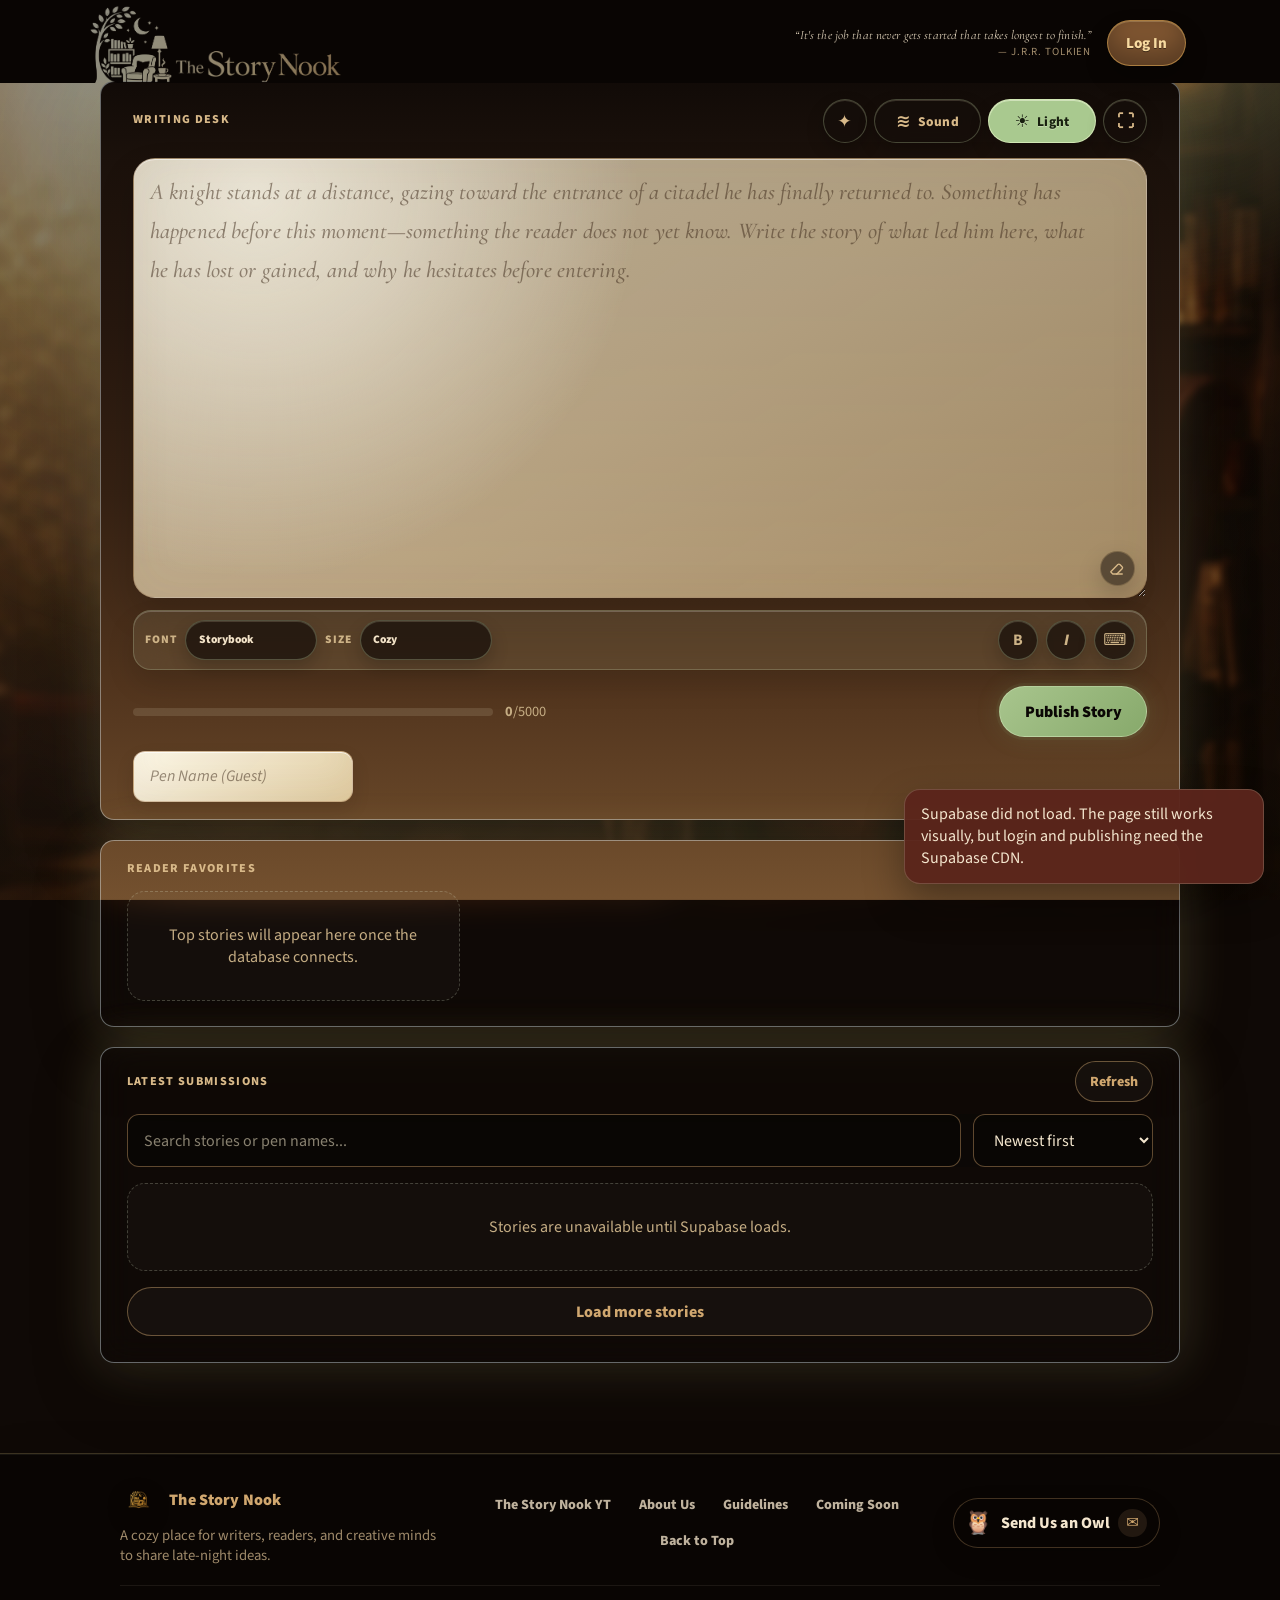
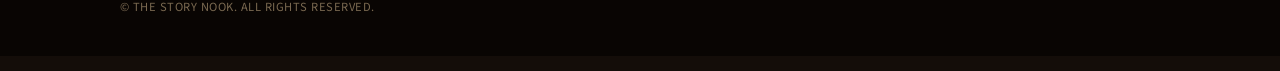
==== commit 99109a62: "Add files via upload" ====
--- a/index.html
+++ b/index.html
@@ -230,7 +230,7 @@
                 <button type="button" data-lighting="moonlit-desk" aria-pressed="false">Moonlit desk</button>
             </div>
             <div class="story-input-wrap">
-                <textarea id="mainStoryInput" maxlength="2000" placeholder="A knight stands at a distance, gazing toward the entrance of a citadel he has finally returned to. Something has happened before this moment—something the reader does not yet know. Write the story of what led him here, what he has lost or gained, and why he hesitates before entering."></textarea>
+                <textarea id="mainStoryInput" maxlength="5000" placeholder="A knight stands at a distance, gazing toward the entrance of a citadel he has finally returned to. Something has happened before this moment—something the reader does not yet know. Write the story of what led him here, what he has lost or gained, and why he hesitates before entering."></textarea>
                 <button id="eraseStoryBtn" class="textarea-eraser" type="button" aria-label="Clear writing area" title="Clear writing area">
                     <svg viewBox="0 0 24 24" aria-hidden="true">
                         <path d="M4.2 15.9 13.7 6.4a2 2 0 0 1 2.8 0l3.1 3.1a2 2 0 0 1 0 2.8l-7.2 7.2H6.7L4.2 17a.8.8 0 0 1 0-1.1Z"></path>
@@ -272,15 +272,15 @@
             <div class="writer-tools">
                 <div class="char-meter" aria-label="Story character count">
                     <div class="char-track"><span id="charBar"></span></div>
-                    <span><strong id="charCount">0</strong>/2000</span>
-                </div>
+                    <span><strong id="charCount">0</strong>/5000</span>
+                </div>
+                <button id="publishBtn" class="btn-primary" type="button">Publish Story</button>
             </div>
 
             <div class="action-bar writer-action-line">
                 <div class="writing-actions-left">
                     <input type="text" id="guestPenName" placeholder="Pen Name (Guest)" maxlength="32" autocomplete="nickname">
                 </div>
-                <button id="publishBtn" class="btn-primary" type="button">Publish Story</button>
             </div>
         </section>
 
@@ -619,7 +619,7 @@
                     <h2 id="editStoryTitle">Edit story</h2>
                 </div>
             </div>
-            <textarea id="editStoryInput" class="edit-story-input" maxlength="2000" placeholder="Revise your story..."></textarea>
+            <textarea id="editStoryInput" class="edit-story-input" maxlength="5000" placeholder="Revise your story..."></textarea>
             <div class="action-bar writer-action-line">
                 <button class="btn-secondary" type="button" data-close="editStoryModal">Cancel</button>
                 <button id="saveStoryEditBtn" class="btn-primary" type="button">Save Changes</button>
--- a/style.css
+++ b/style.css
@@ -18201,3 +18201,163 @@
         padding: calc(0.85rem + 15px) 0.85rem 0.85rem !important;
     }
 }
+
+
+/* =========================================================
+   Final 70: 5,000 character limit + publish beside word meter
+   ========================================================= */
+
+/* Old standalone inspiration strip is archived, so the Writing Desk can sit
+   close under the fixed site header. */
+body:not(.focus-mode) main {
+    padding-top: 86px !important;
+}
+
+/* Keep the desktop card size, but give the actual writing area more room. */
+body:not(.focus-mode) #writingZoneSection .story-input-wrap textarea,
+body:not(.focus-mode) #mainStoryInput {
+    min-height: 430px !important;
+}
+
+/* Publish now lives beside the character meter. Remove the thin divider from
+   the old action line and keep the pen-name row below. */
+#writingZoneSection .writer-tools {
+    display: flex !important;
+    align-items: center !important;
+    justify-content: space-between !important;
+    gap: 0.85rem !important;
+    flex-wrap: nowrap !important;
+    margin-top: 1rem !important;
+    padding-top: 0 !important;
+    border-top: 0 !important;
+    overflow: visible !important;
+}
+
+#writingZoneSection .char-meter {
+    flex: 1 1 auto !important;
+    min-width: 0 !important;
+    display: flex !important;
+    align-items: center !important;
+    justify-content: flex-start !important;
+    gap: 0.72rem !important;
+}
+
+#writingZoneSection .char-track {
+    width: min(360px, 42vw) !important;
+    flex: 0 1 360px !important;
+}
+
+#writingZoneSection .writer-tools #publishBtn {
+    flex: 0 0 auto !important;
+    width: auto !important;
+    max-width: none !important;
+    white-space: nowrap !important;
+}
+
+#writingZoneSection .writer-action-line {
+    border-top: 0 !important;
+    padding: 0 !important;
+    margin: 0.85rem 0 0 !important;
+    display: flex !important;
+    justify-content: flex-start !important;
+    align-items: center !important;
+    gap: 0.75rem !important;
+}
+
+#writingZoneSection .writing-actions-left {
+    width: auto !important;
+    max-width: 260px !important;
+}
+
+#writingZoneSection #guestPenName {
+    max-width: 220px !important;
+}
+
+/* Focus mode keeps the same relationship: writing area first, then meter + publish. */
+body.focus-mode #writingZoneSection .writer-tools {
+    margin-top: 1rem !important;
+}
+
+body.focus-mode #writingZoneSection .writer-action-line {
+    border-top: 0 !important;
+}
+
+@media (max-width: 760px) {
+    body:not(.focus-mode) main {
+        padding-top: 78px !important;
+    }
+
+    body:not(.focus-mode) #writingZoneSection .story-input-wrap textarea,
+    body:not(.focus-mode) #mainStoryInput {
+        min-height: 360px !important;
+    }
+
+    #writingZoneSection .writer-tools {
+        display: grid !important;
+        grid-template-columns: minmax(0, 1fr) auto !important;
+        align-items: center !important;
+        gap: 0.5rem !important;
+        width: 100% !important;
+        margin-top: 0.82rem !important;
+    }
+
+    #writingZoneSection .char-meter {
+        width: auto !important;
+        min-width: 0 !important;
+        gap: 0.42rem !important;
+        justify-content: flex-start !important;
+        font-size: 0.82rem !important;
+        white-space: nowrap !important;
+    }
+
+    #writingZoneSection .char-track {
+        width: min(34vw, 145px) !important;
+        flex: 0 1 min(34vw, 145px) !important;
+    }
+
+    #writingZoneSection .writer-tools #publishBtn {
+        width: auto !important;
+        min-width: 5.85rem !important;
+        height: 2.68rem !important;
+        padding: 0.62rem 0.74rem !important;
+        font-size: 0.84rem !important;
+        line-height: 1 !important;
+        white-space: nowrap !important;
+    }
+
+    #writingZoneSection .writer-action-line {
+        display: block !important;
+        margin-top: 0.68rem !important;
+        padding: 0 !important;
+        border-top: 0 !important;
+    }
+
+    #writingZoneSection .writing-actions-left {
+        max-width: none !important;
+        width: 100% !important;
+    }
+
+    #writingZoneSection #guestPenName {
+        max-width: none !important;
+        width: 100% !important;
+        height: 2.6rem !important;
+    }
+
+    body.focus-mode #writingZoneSection .writer-tools {
+        margin-top: 0.78rem !important;
+    }
+}
+
+@media (max-width: 380px) {
+    #writingZoneSection .char-track {
+        width: min(28vw, 110px) !important;
+        flex-basis: min(28vw, 110px) !important;
+    }
+
+    #writingZoneSection .writer-tools #publishBtn {
+        min-width: 5.15rem !important;
+        padding-left: 0.54rem !important;
+        padding-right: 0.54rem !important;
+        font-size: 0.78rem !important;
+    }
+}
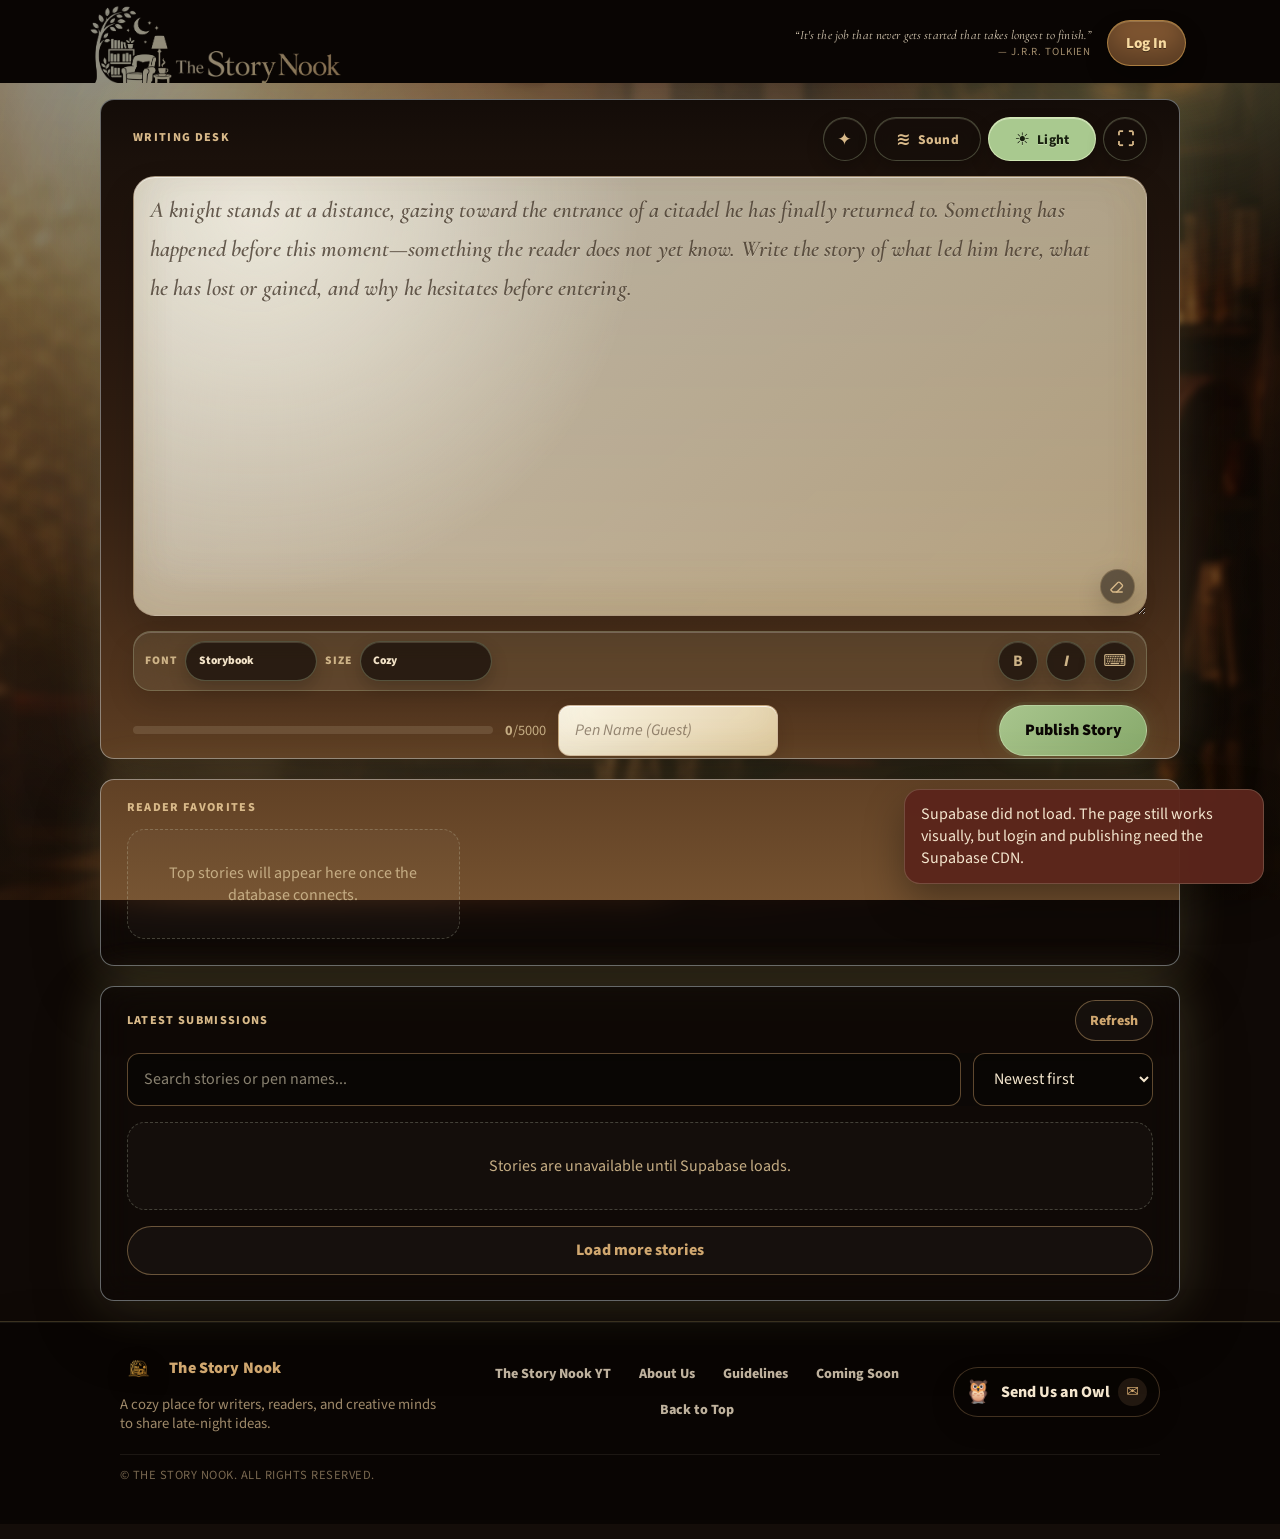
==== commit 08dafeab: "Move guest pen name beside counter" ====
--- a/index.html
+++ b/index.html
@@ -269,18 +269,15 @@
                 </div>
             </div>
 
-            <div class="writer-tools">
+            <div class="action-bar writer-action-line">
                 <div class="char-meter" aria-label="Story character count">
                     <div class="char-track"><span id="charBar"></span></div>
                     <span><strong id="charCount">0</strong>/5000</span>
                 </div>
-                <button id="publishBtn" class="btn-primary" type="button">Publish Story</button>
-            </div>
-
-            <div class="action-bar writer-action-line">
                 <div class="writing-actions-left">
                     <input type="text" id="guestPenName" placeholder="Pen Name (Guest)" maxlength="32" autocomplete="nickname">
                 </div>
+                <button id="publishBtn" class="btn-primary" type="button">Publish Story</button>
             </div>
         </section>
 
--- a/style.css
+++ b/style.css
@@ -17277,7 +17277,6 @@
     }
 }
 
-
 /* =========================================================
    Prompt-in-Writing-Desk update
    ========================================================= */
@@ -18361,3 +18360,225 @@
         font-size: 0.78rem !important;
     }
 }
+
+/* =========================================================
+   Final 71: 20px header/section/footer rhythm + shorter desk bottom
+   ========================================================= */
+
+/* Main page: place the Writing Desk 20px below the fixed header area,
+   and remove the extra bottom padding so the footer can sit 20px below
+   the final content box instead of floating far away. */
+body:not(.focus-mode) main {
+    padding-top: 104px !important;
+    padding-bottom: 0 !important;
+    min-height: auto !important;
+}
+
+/* Keep every major main-page box separated by exactly 20px. */
+body:not(.focus-mode) main > section,
+body:not(.focus-mode) main > .card,
+body:not(.focus-mode) main > .leaderboard,
+body:not(.focus-mode) main > .feed,
+body:not(.focus-mode) main > .writing-zone {
+    margin-top: 0 !important;
+    margin-bottom: 20px !important;
+}
+
+/* The archived inspiration holder should not create a ghost gap. */
+body:not(.focus-mode) main > .image-inspiration-standalone.archived-weekly-inspiration-ui,
+body:not(.focus-mode) main > section.image-inspiration-standalone.video-inspiration-strip.archived-weekly-inspiration-ui {
+    display: none !important;
+    margin: 0 !important;
+    padding: 0 !important;
+    height: 0 !important;
+}
+
+/* Cut roughly 15px from only the bottom of the Writing Desk card. */
+body:not(.focus-mode) #writingZoneSection.writing-zone {
+    padding-bottom: max(0.65rem, calc(clamp(1rem, 3.4vw, 2rem) - 15px)) !important;
+}
+
+/* Keep the final box-to-footer spacing at 20px. */
+body:not(.focus-mode) main + footer,
+body:not(.focus-mode) .site-footer,
+body:not(.focus-mode) footer.site-footer,
+body:not(.focus-mode) footer {
+    margin-top: 20px !important;
+}
+
+@media (max-width: 760px) {
+    body:not(.focus-mode) main {
+        padding-top: 96px !important;
+        padding-bottom: 0 !important;
+        min-height: auto !important;
+    }
+
+    body:not(.focus-mode) #writingZoneSection.writing-zone {
+        padding-bottom: max(0.55rem, calc(1rem - 15px)) !important;
+    }
+}
+
+/* =========================================================
+   Final 72: raise Writing Desk bottom edge by 15px
+   ========================================================= */
+
+/* This keeps the header, writing area, meter, publish button, and pen-name row
+   in the same place, but pulls only the bottom edge of the Writing Desk card up. */
+#writingZoneSection.writing-zone,
+body:not(.focus-mode) #writingZoneSection.writing-zone,
+body.focus-mode #writingZoneSection.writing-zone {
+    padding-bottom: max(0px, calc(clamp(1rem, 3.4vw, 2rem) - 30px)) !important;
+}
+
+#writingZoneSection .writer-action-line,
+body.focus-mode #writingZoneSection .writer-action-line {
+    margin-bottom: 0 !important;
+    padding-bottom: 0 !important;
+}
+
+@media (max-width: 760px) {
+    #writingZoneSection.writing-zone,
+    body:not(.focus-mode) #writingZoneSection.writing-zone,
+    body.focus-mode #writingZoneSection.writing-zone {
+        padding-bottom: 0 !important;
+    }
+}
+
+/* =========================================================
+   Final 73: add 3px between writing area and font/size controls
+   ========================================================= */
+#writingZoneSection .typing-toolbar,
+body.focus-mode #writingZoneSection .typing-toolbar {
+    margin-top: calc(0.72rem + 3px) !important;
+}
+
+/* =========================================================
+   Final 74: tighten Focus Mode toolbar gap by 12px
+   ========================================================= */
+body.focus-mode #writingZoneSection .typing-toolbar {
+    margin-top: 3px !important;
+}
+
+/* =========================================================
+   Final 134: main writing paper matches Focus Mode + darker prompt
+   =========================================================
+   Keep the main-page writing area visually synced with Focus Mode: same
+   warm paper surface, same readable ink, same light/glow treatment. Also
+   darken the weekly inspiration placeholder text in both modes.
+*/
+#writingZoneSection #mainStoryInput,
+body:not(.focus-mode) #writingZoneSection #mainStoryInput,
+body.focus-mode #writingZoneSection #mainStoryInput,
+body.candle-brightness-active #writingZoneSection #mainStoryInput,
+body.focus-mode.candle-brightness-active #writingZoneSection #mainStoryInput {
+    color: #15100b !important;
+    caret-color: #8f5f34 !important;
+    background-color: rgba(232, 213, 171, var(--nook-writing-paper-alpha, 1)) !important;
+    background:
+        radial-gradient(circle at 12% 8%,
+            rgba(255, 252, 239, var(--nook-writing-highlight-alpha, 0.92)) 0,
+            rgba(255, 252, 239, calc(var(--nook-writing-highlight-alpha, 0.92) * 0.64)) 10rem,
+            rgba(255, 252, 239, 0) 24rem),
+        linear-gradient(135deg,
+            rgba(255, 251, 236, var(--nook-writing-paper-alpha, 1)) 0%,
+            rgba(232, 213, 171, calc(var(--nook-writing-paper-alpha, 1) * 0.96)) 100%) !important;
+    border-color: rgba(116, 78, 44, var(--nook-writing-border-alpha, 0.34)) !important;
+    box-shadow:
+        inset 0 1px 0 rgba(255, 255, 255, calc(var(--nook-writing-highlight-alpha, 0.92) * 0.72)),
+        inset 0 -24px 44px rgba(143, 103, 45, 0.12),
+        inset 0 0 44px rgba(116, 78, 44, calc(var(--nook-writing-glow-alpha, 0.38) * 0.28)),
+        0 16px 34px rgba(0, 0, 0, var(--nook-writing-shadow-alpha, 0.18)) !important;
+    text-shadow: none !important;
+}
+
+#writingZoneSection #mainStoryInput::placeholder,
+body:not(.focus-mode) #writingZoneSection #mainStoryInput::placeholder,
+body.focus-mode #writingZoneSection #mainStoryInput::placeholder,
+body.focus-mode #writingZoneSection textarea#mainStoryInput::placeholder,
+body.candle-brightness-active #writingZoneSection #mainStoryInput::placeholder,
+body.focus-mode.candle-brightness-active #writingZoneSection #mainStoryInput::placeholder {
+    color: rgba(48, 34, 22, 0.72) !important;
+    opacity: 1 !important;
+    text-shadow: 0 1px 0 rgba(255, 255, 248, 0.28) !important;
+    font-family: var(--font-body) !important;
+    font-style: italic !important;
+    font-weight: 600 !important;
+}
+
+#writingZoneSection #mainStoryInput:focus::placeholder,
+body.focus-mode #writingZoneSection #mainStoryInput:focus::placeholder {
+    color: rgba(48, 34, 22, 0.46) !important;
+    opacity: 0.62 !important;
+}
+
+/* =========================================================
+   Final 135: mobile Focus Mode bottom edge correction
+   =========================================================
+   On phones, the Focus Mode Writing Desk was being held tall by older
+   min-height rules. This lets the card shrink to its content and keeps
+   the bottom edge 15px below the publish row. If the guest pen-name input
+   is hidden for logged-in writers, its empty row is removed too.
+*/
+@media (max-width: 760px) {
+    body.focus-mode #writingZoneSection.writing-zone,
+    body.focus-mode #writingZoneSection {
+        min-height: 0 !important;
+        height: auto !important;
+        padding-bottom: 15px !important;
+    }
+
+    body.focus-mode #writingZoneSection .writer-tools {
+        margin-bottom: 0 !important;
+    }
+
+    body.focus-mode #writingZoneSection .writer-action-line:has(#guestPenName.hidden) .writing-actions-left {
+        display: none !important;
+        margin: 0 !important;
+        padding: 0 !important;
+        width: 0 !important;
+        min-width: 0 !important;
+        overflow: hidden !important;
+    }
+}
+
+/* Final 117: place guest pen name between counter and publish. */
+#writingZoneSection .writer-action-line {
+    justify-content: flex-start !important;
+    display: flex !important;
+    align-items: center !important;
+    gap: 0.75rem !important;
+}
+
+#writingZoneSection .writer-action-line > .char-meter {
+    flex: 0 0 auto !important;
+    width: auto !important;
+    min-width: 156px !important;
+}
+
+#writingZoneSection .writer-action-line > .writing-actions-left {
+    flex: 0 1 auto !important;
+    overflow: visible !important;
+}
+
+#writingZoneSection .writer-action-line #guestPenName {
+    width: clamp(150px, 18vw, 220px) !important;
+}
+
+#writingZoneSection .writer-action-line > #publishBtn {
+    margin-left: auto !important;
+}
+
+@media (max-width: 640px) {
+    #writingZoneSection .writer-action-line {
+        gap: 0.55rem !important;
+        overflow-x: auto !important;
+    }
+
+    #writingZoneSection .writer-action-line > .char-meter {
+        min-width: 136px !important;
+    }
+
+    #writingZoneSection .writer-action-line #guestPenName {
+        min-width: 142px !important;
+    }
+}
